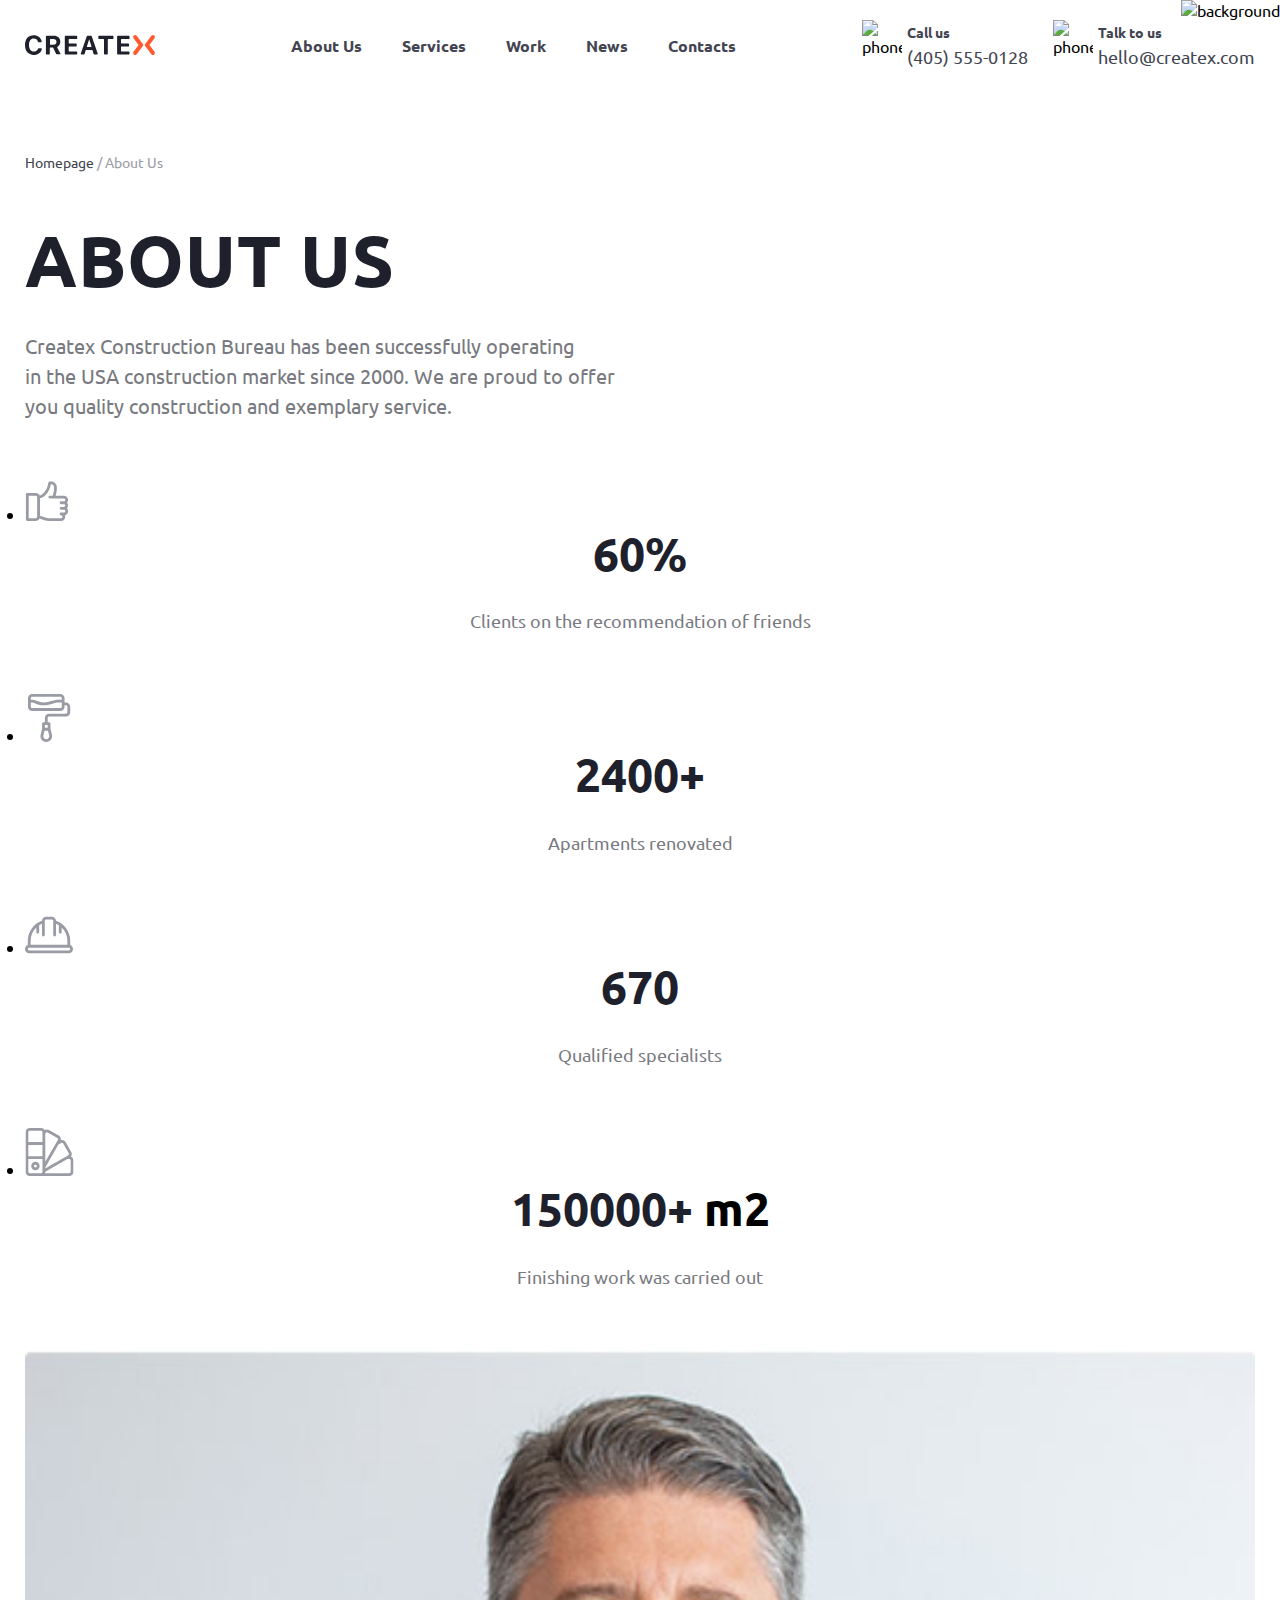
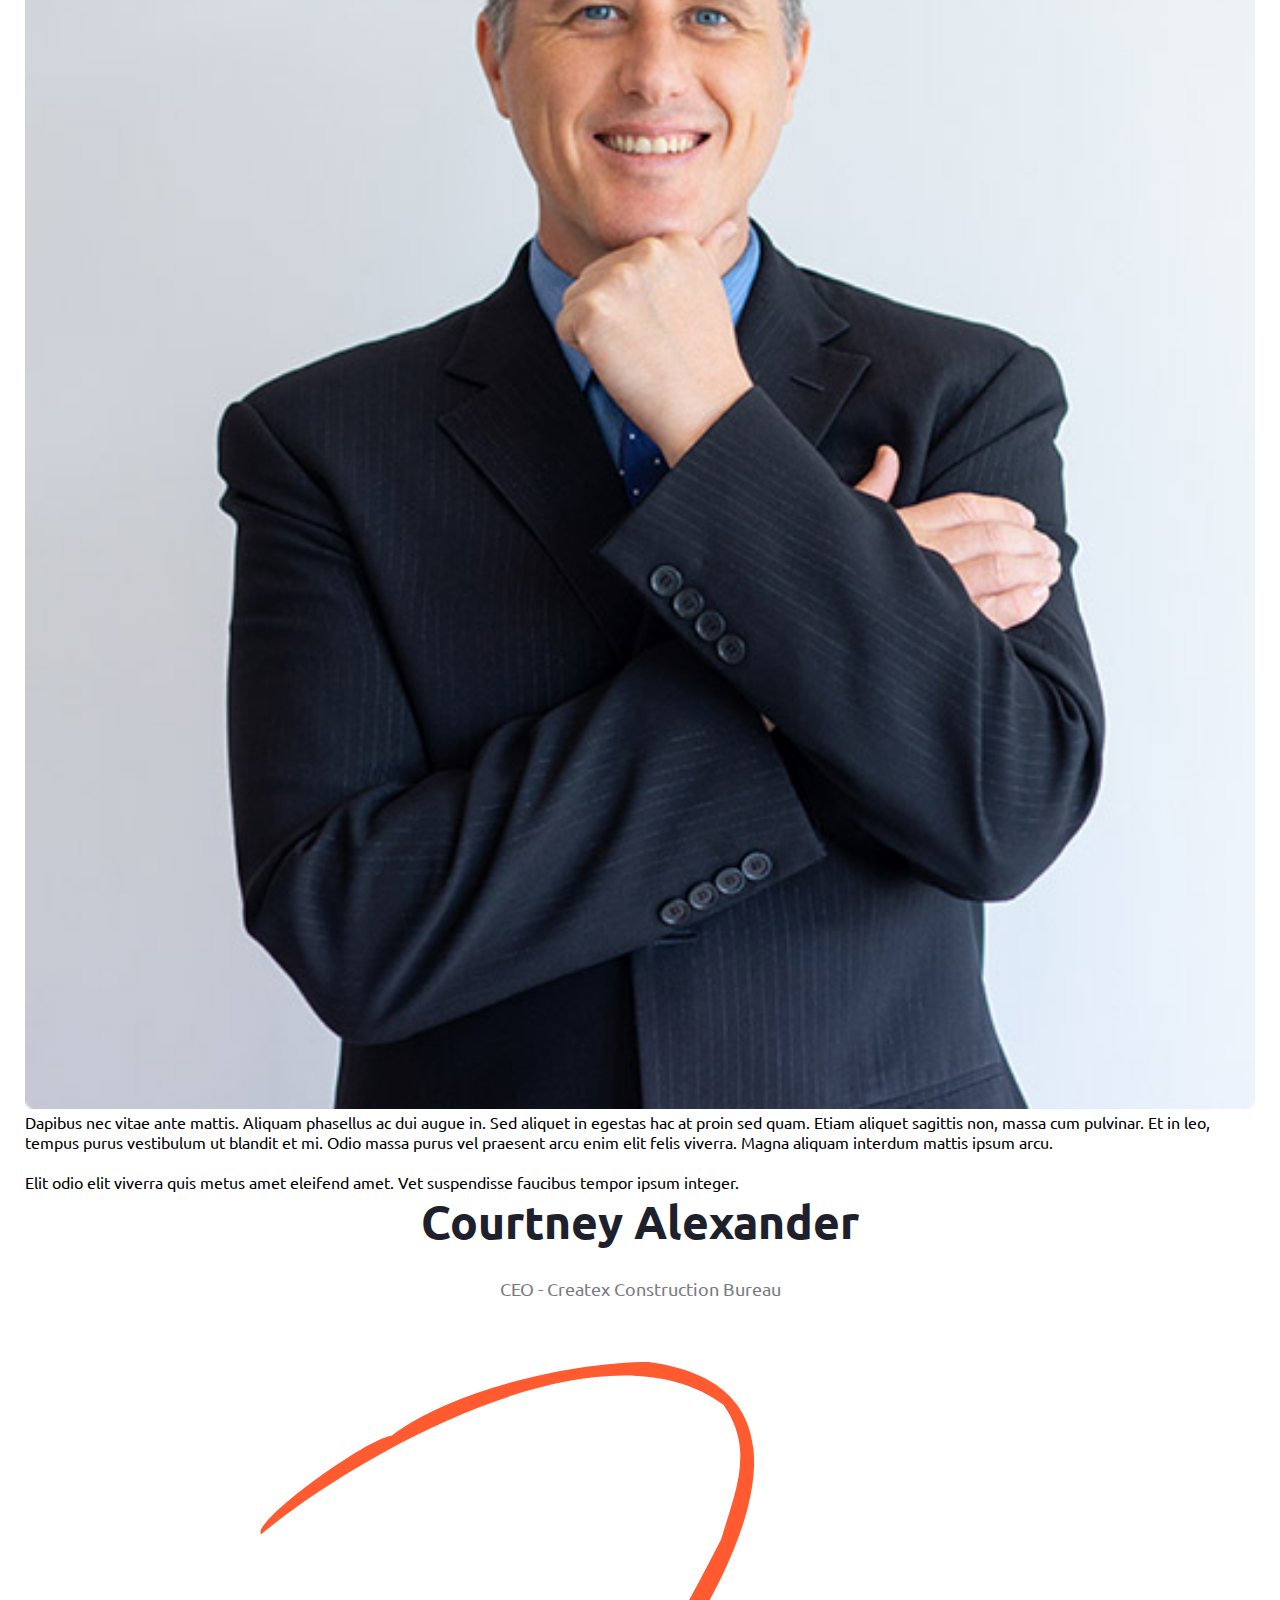
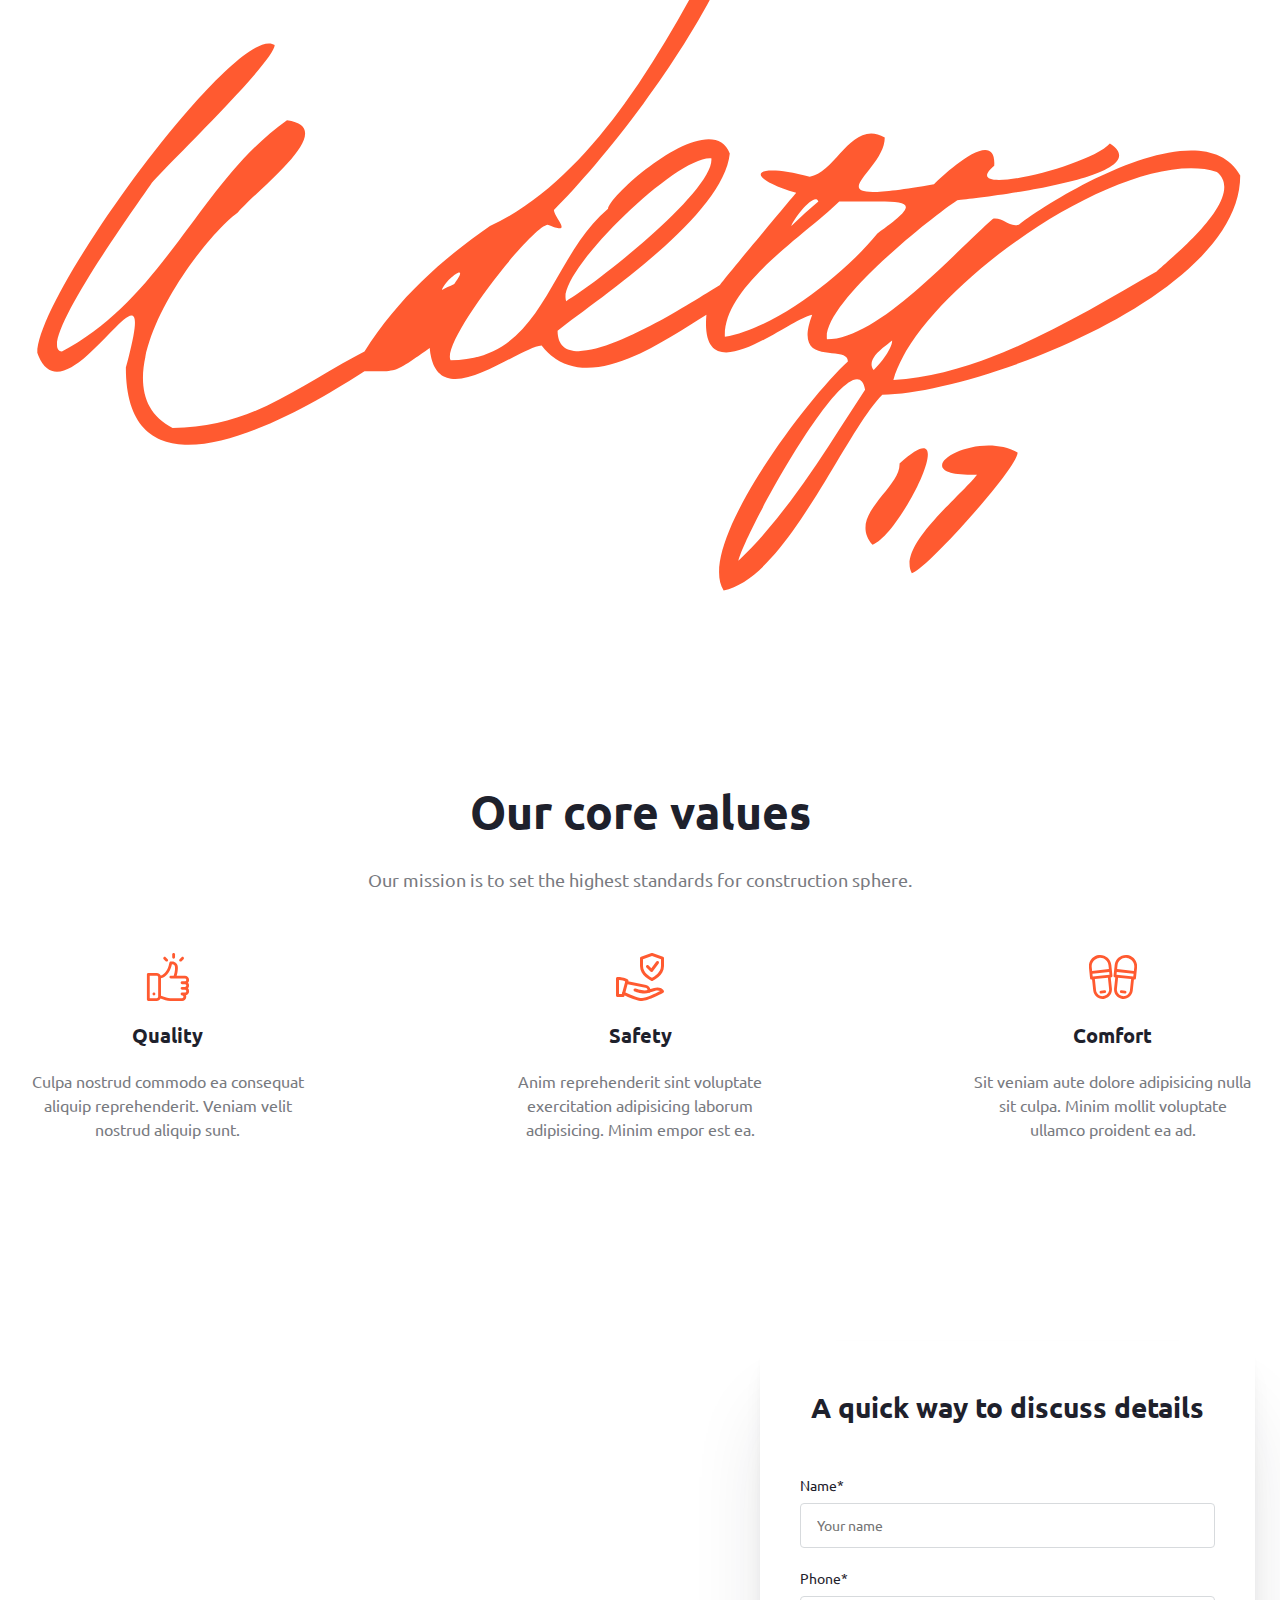
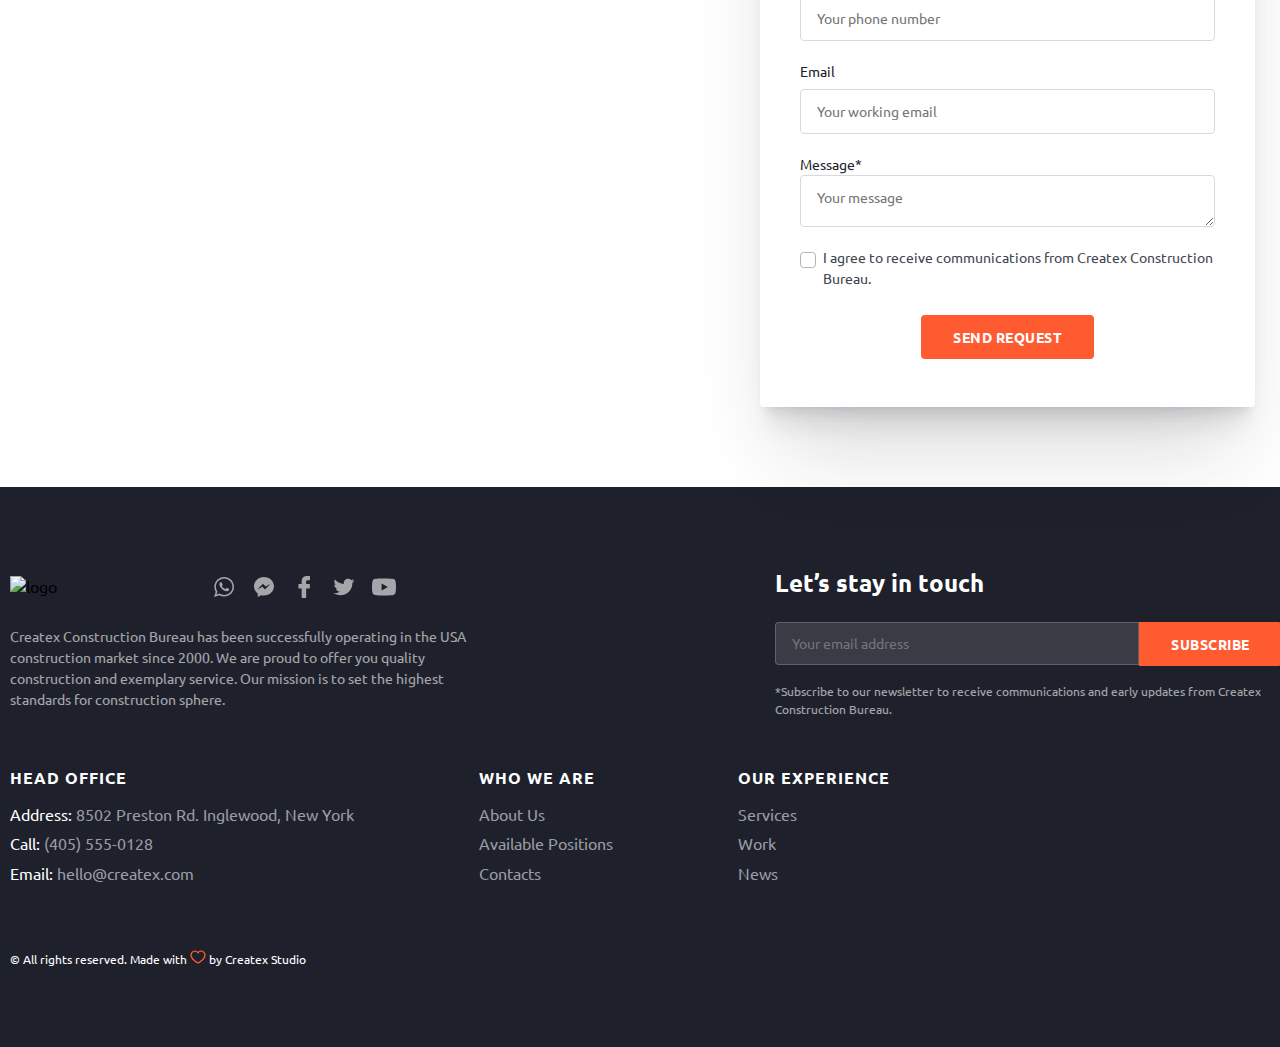
==== pages/about.html @ ed944375 "add quotation section html" ====
<!DOCTYPE html>
<html lang="en">
  <head>
    <meta charset="UTF-8" />
    <meta name="viewport" content="width=device-width, initial-scale=1.0" />
    <title>About us</title>
    <link rel="stylesheet" href="../styles/main.css" />
  </head>
  <body>
    <header class="header" id="header">
      <div class="header__container container">
        <a href="./index.html" class="logo"
          ><img src="../assets/icons/logo.svg" alt="logo"
        /></a>
        <nav class="header__nav">
          <ul class="nav__list">
            <li class="nav__item">
              <a class="nav__link" href="./about.html">About Us</a>
            </li>
            <li class="nav__item">
              <a class="nav__link" href="./services.html">Services</a>
            </li>
            <li class="nav__item">
              <a class="nav__link" href="./work.html">Work</a>
            </li>
            <li class="nav__item">
              <a class="nav__link" href="./news.html">News</a>
            </li>
            <li class="nav__item">
              <a class="nav__link" href="./contacts.html">Contacts</a>
            </li>
          </ul>
        </nav>
        <div class="header-contacts">
          <a href="tel:4055550128" class="header-contacts__link link-call">
            <img
              src="../assets/icons/communications/iPhone-colored.svg"
              alt="phone"
            />
            <span class="link-call__title">Call us</span>
            <span class="link-call__tel">(405) 555-0128</span>
          </a>
          <a
            href="mailto:hello@createx.com"
            class="header-contacts__link link-mail"
          >
            <img
              src="../assets/icons/communications/Chat-colored.svg"
              alt="phone"
            />
            <span class="link-mail__title">Talk to us</span>
            <span class="link-mail__adr">hello@createx.com</span>
          </a>
        </div>
      </div>
    </header>
    <main>
      <section class="page-title">
        <div class="page-title__container container">
          <div class="breadcrumb">
            <a href="./index.html">Homepage</a> / About Us
          </div>
          <h1 class="page-title__title title">ABOUT US</h1>
          <p class="page-title__subtitle subtitle">
            Createx Construction Bureau has been successfully operating in the
            USA construction market since 2000. We are proud to offer you
            quality construction and exemplary service.
          </p>
          <img
            src="../assets/background/about-page-title-bg.png"
            alt="background"
            class="page-title__background"
          />
        </div>
      </section>
      <section class="statistics">
        <div class="statistics-container container">
          <ul class="statistics__list">
            <li class="statistics__item">
              <svg
                xmlns="http://www.w3.org/2000/svg"
                width="44"
                height="40"
                viewBox="0 0 44 40"
                fill="none"
              >
                <path
                  d="M42.0166 21.7188C42.6859 20.9716 43.0938 19.9853 43.0938 18.9062C43.0938 16.5803 41.2009 14.6875 38.875 14.6875H30.6869C31.4978 12.2266 31.8438 8.96125 31.8438 7.56156V6.15625C31.8438 3.055 29.32 0.53125 26.2188 0.53125H24.8125C24.1675 0.53125 23.605 0.97 23.4484 1.59625L22.6825 4.66094C21.6091 8.95281 18.2013 13.6881 14.6744 14.5487C14.0566 12.985 12.5312 11.875 10.75 11.875H2.3125C1.53625 11.875 0.90625 12.505 0.90625 13.2812V38.5938C0.90625 39.37 1.53625 40 2.3125 40H10.75C12.4272 40 13.8784 39.0166 14.5581 37.5953L19.39 39.2059C20.9697 39.7328 22.6159 40 24.2819 40H36.0625C38.3884 40 40.2812 38.1072 40.2812 35.7812C40.2812 35.2328 40.1763 34.7078 39.985 34.2269C41.7738 33.7384 43.0938 32.0987 43.0938 30.1562C43.0938 29.0772 42.6859 28.0909 42.0166 27.3438C42.6859 26.5966 43.0938 25.6103 43.0938 24.5312C43.0938 23.4522 42.6859 22.4659 42.0166 21.7188ZM12.1562 35.7812C12.1562 36.5566 11.5253 37.1875 10.75 37.1875H3.71875V14.6875H10.75C11.5253 14.6875 12.1562 15.3184 12.1562 16.0938V35.7812ZM36.0625 23.125H38.875C39.6503 23.125 40.2812 23.7559 40.2812 24.5312C40.2812 25.3066 39.6503 25.9375 38.875 25.9375H36.0625C35.2863 25.9375 34.6562 26.5675 34.6562 27.3438C34.6562 28.12 35.2863 28.75 36.0625 28.75H38.875C39.6503 28.75 40.2812 29.3809 40.2812 30.1562C40.2812 30.9316 39.6503 31.5625 38.875 31.5625H36.0625C35.2863 31.5625 34.6562 32.1925 34.6562 32.9688C34.6562 33.745 35.2863 34.375 36.0625 34.375C36.8378 34.375 37.4688 35.0059 37.4688 35.7812C37.4688 36.5566 36.8378 37.1875 36.0625 37.1875H24.2819C22.9187 37.1875 21.5716 36.9691 20.2787 36.5378L14.9688 34.7678V17.3669C17.1747 16.9478 19.3337 15.5509 21.2828 13.2644C23.1859 11.0313 24.7291 8.07063 25.4106 5.34344L25.9103 3.34375H26.2188C27.7694 3.34375 29.0312 4.60563 29.0312 6.15625V7.56156C29.0312 9.44969 28.4406 13.0712 27.685 14.6875H24.8125C24.0362 14.6875 23.4062 15.3175 23.4062 16.0938C23.4062 16.87 24.0362 17.5 24.8125 17.5H38.875C39.6503 17.5 40.2812 18.1309 40.2812 18.9062C40.2812 19.6816 39.6503 20.3125 38.875 20.3125H36.0625C35.2863 20.3125 34.6562 20.9425 34.6562 21.7188C34.6562 22.495 35.2863 23.125 36.0625 23.125Z"
                  fill="#9A9CA5"
                />
              </svg>
              <h2 class="item__title title">60%</h2>
              <p class="item__subtitle subtitle">
                Clients on the recommendation of friends
              </p>
            </li>
            <li class="statistics__item">
              <svg
                xmlns="http://www.w3.org/2000/svg"
                width="48"
                height="48"
                viewBox="0 0 48 48"
                fill="none"
              >
                <path
                  d="M39.5625 4.21875C39.5625 1.89258 37.6699 0 35.3438 0H7.21875C4.89258 0 3 1.89258 3 4.21875V12.6562C3 14.9824 4.89258 16.875 7.21875 16.875H35.3438C37.6699 16.875 39.5625 14.9824 39.5625 12.6562V11.25H40.9688C41.744 11.25 42.375 11.881 42.375 12.6562V18.2812C42.375 19.0565 41.744 19.6875 40.9688 19.6875H24.0938C21.7676 19.6875 19.875 21.5801 19.875 23.9062V28.125H18.4688C17.692 28.125 17.0625 28.7545 17.0625 29.5312V35.0797L15.6562 40.7955C14.7418 44.4529 17.5052 48 21.2812 48C25.0591 48 27.8196 44.4492 26.9077 40.8007L25.5 35.0797V29.5312C25.5 28.7545 24.8705 28.125 24.0938 28.125H22.6875V23.9062C22.6875 23.131 23.3185 22.5 24.0938 22.5H40.9688C43.2949 22.5 45.1875 20.6074 45.1875 18.2812V12.6562C45.1875 10.3301 43.2949 8.4375 40.9688 8.4375H39.5625V4.21875ZM22.6875 30.9375V33.8438H19.875V30.9375H22.6875ZM21.2812 45.1875C19.344 45.1875 17.9117 43.3693 18.386 41.4727L19.571 36.6562H22.9915L24.1776 41.4778C24.6486 43.3612 23.2255 45.1875 21.2812 45.1875ZM7.21875 2.8125H35.3438C36.119 2.8125 36.75 3.44348 36.75 4.21875V5.625H32.5312C31.1646 5.625 29.417 6.13696 27.3933 6.72949C24.6599 7.53003 21.5621 8.4375 18.4688 8.4375C15.4534 8.4375 13.3275 7.55676 11.4518 6.78003C10.0177 6.18604 8.66345 5.625 7.21875 5.625H5.8125V4.21875C5.8125 3.44348 6.44348 2.8125 7.21875 2.8125ZM36.75 12.6562C36.75 13.4315 36.119 14.0625 35.3438 14.0625H7.21875C6.44348 14.0625 5.8125 13.4315 5.8125 12.6562V8.4375H7.21875C8.10388 8.4375 9.10657 8.85278 10.3755 9.3783C12.3885 10.2122 14.8938 11.25 18.4688 11.25C21.9657 11.25 25.4132 10.24 28.184 9.42883C29.9242 8.91907 31.5681 8.4375 32.5312 8.4375H36.75V12.6562Z"
                  fill="#9A9CA5"
                />
              </svg>
              <h2 class="item__title title">2400+</h2>
              <p class="item__subtitle subtitle">Apartments renovated</p>
            </li>
            <li class="statistics__item">
              <svg
                xmlns="http://www.w3.org/2000/svg"
                width="48"
                height="38"
                viewBox="0 0 48 38"
                fill="none"
              >
                <path
                  d="M45.1875 29.0856V24.625C45.1875 19.9949 43.6945 15.594 40.87 11.8982C38.3629 8.61756 34.8964 6.10159 31.026 4.73163C30.9183 2.50066 29.0697 0.71875 26.8125 0.71875H21.1875C18.9303 0.71875 17.0817 2.50066 16.974 4.73163C13.1036 6.10159 9.63713 8.61756 7.12997 11.8982C4.30547 15.594 2.8125 19.9949 2.8125 24.625V29.0856C1.17572 29.6661 0 31.2292 0 33.0625C0 35.3887 1.89253 37.2812 4.21875 37.2812H43.7812C46.1075 37.2812 48 35.3887 48 33.0625C48 31.2292 46.8243 29.6661 45.1875 29.0856ZM5.625 24.625C5.625 19.554 7.79119 14.8068 11.3438 11.4198V16.1875C11.3438 16.9641 11.9734 17.5938 12.75 17.5938C13.5266 17.5938 14.1562 16.9641 14.1562 16.1875V9.21409C15.0424 8.64841 15.9822 8.15491 16.9688 7.74419V19C16.9688 19.7766 17.5984 20.4062 18.375 20.4062C19.1516 20.4062 19.7812 19.7766 19.7812 19V5.77487C19.7813 5.77103 19.7812 5.76719 19.7812 5.76334V4.9375C19.7812 4.16209 20.4121 3.53125 21.1875 3.53125H26.8125C27.5879 3.53125 28.2188 4.16209 28.2188 4.9375V5.76297C28.2188 5.767 28.2187 5.77094 28.2188 5.77497V19C28.2188 19.7766 28.8484 20.4062 29.625 20.4062C30.4016 20.4062 31.0312 19.7766 31.0312 19V7.74419C32.0178 8.155 32.9576 8.6485 33.8438 9.21409V16.1875C33.8438 16.9641 34.4734 17.5938 35.25 17.5938C36.0266 17.5938 36.6562 16.9641 36.6562 16.1875V11.4198C40.2088 14.8068 42.375 19.554 42.375 24.625V28.8438H5.625V24.625ZM43.7812 34.4688H4.21875C3.44334 34.4688 2.8125 33.8379 2.8125 33.0625C2.8125 32.2871 3.44334 31.6562 4.21875 31.6562H43.7812C44.5567 31.6562 45.1875 32.2871 45.1875 33.0625C45.1875 33.8379 44.5567 34.4688 43.7812 34.4688Z"
                  fill="#9A9CA5"
                />
              </svg>
              <h2 class="item__title title">670</h2>
              <p class="item__subtitle subtitle">Qualified specialists</p>
            </li>
            <li class="statistics__item">
              <svg
                xmlns="http://www.w3.org/2000/svg"
                width="49"
                height="48"
                viewBox="0 0 49 48"
                fill="none"
              >
                <g clip-path="url(#clip0_1499_1692)">
                  <path
                    d="M10.4375 33.8438C8.11128 33.8438 6.21875 35.7363 6.21875 38.0625C6.21875 40.3887 8.11128 42.2812 10.4375 42.2812C12.7637 42.2812 14.6562 40.3887 14.6562 38.0625C14.6562 35.7363 12.7637 33.8438 10.4375 33.8438ZM10.4375 39.4688C9.66209 39.4688 9.03125 38.8379 9.03125 38.0625C9.03125 37.2871 9.66209 36.6562 10.4375 36.6562C11.2129 36.6562 11.8438 37.2871 11.8438 38.0625C11.8438 38.8379 11.2129 39.4688 10.4375 39.4688Z"
                    fill="#9A9CA5"
                  />
                  <path
                    d="M45.9619 28.569C46.9212 27.2708 47.098 25.4603 46.2256 23.9496L40.6035 14.118C39.631 12.4335 37.5801 11.6648 35.7507 12.1538C36.1402 10.4029 35.3759 8.52441 33.7423 7.58119L24 1.95656C22.6087 1.15313 20.9451 1.23544 19.6657 2.02678C18.9242 0.812437 17.5865 0 16.0625 0H4.71875C2.39253 0 0.5 1.89253 0.5 4.21875C0.5 5.19422 0.5 42.6583 0.5 43.7812C0.5 46.1075 2.39253 48 4.71875 48C5.81122 48 38.9345 48 44.2812 48C46.6075 48 48.5 46.1075 48.5 43.7812V32.4375C48.5 30.7085 47.454 29.2197 45.9619 28.569ZM17.4688 43.7812C17.4688 44.5567 16.8379 45.1875 16.0625 45.1875H4.71875C3.94334 45.1875 3.3125 44.5567 3.3125 43.7812C3.3125 43.1388 3.3125 31.6483 3.3125 31.0312H17.4688V43.7812ZM17.4688 28.2188H3.3125V16.875H17.4688V28.2188ZM17.4688 14.0625H3.3125V4.21875C3.3125 3.44334 3.94334 2.8125 4.71875 2.8125H16.0625C16.8379 2.8125 17.4688 3.44334 17.4688 4.21875V14.0625ZM20.2812 5.5845L20.6723 4.90716C21.0602 4.23544 21.9222 4.00444 22.5938 4.39228L32.336 10.0169C33.0077 10.4047 33.2386 11.2667 32.8498 11.9403L31.2249 14.7647C31.1842 14.8248 31.1476 14.8872 31.1169 14.9524L20.2812 33.787V5.5845ZM20.2812 39.427L33.4271 16.5767L36.1452 15.0074C36.8342 14.6096 37.7793 14.8512 38.165 15.5192L43.7871 25.3507C44.176 26.0242 43.9492 26.8877 43.2688 27.2805C42.2645 27.8618 21.2702 40.0161 20.2812 40.5886V39.427ZM45.6875 43.7812C45.6875 44.5567 45.0567 45.1875 44.2812 45.1875H20.0394C20.1893 44.7647 20.2734 44.3113 20.2798 43.8393L42.4034 31.0312H44.2812C45.0567 31.0312 45.6875 31.6621 45.6875 32.4375V43.7812Z"
                    fill="#9A9CA5"
                  />
                </g>
                <defs>
                  <clipPath id="clip0_1499_1692">
                    <rect
                      width="48"
                      height="48"
                      fill="white"
                      transform="translate(0.5)"
                    />
                  </clipPath>
                </defs>
              </svg>
              <h2 class="item__title title">150000+ <span>m2</span></h2>
              <p class="item__subtitle subtitle">
                Finishing work was carried out
              </p>
            </li>
          </ul>
        </div>
      </section>
      <section class="quotation">
        <div class="quotation-container container">
          <img src="../assets/team/seo.jpg" alt="SEO" />
          <article class="quotation__content">
            <p class="quotation__text">
              Dapibus nec vitae ante mattis. Aliquam phasellus ac dui augue in.
              Sed aliquet in egestas hac at proin sed quam. Etiam aliquet
              sagittis non, massa cum pulvinar. Et in leo, tempus purus
              vestibulum ut blandit et mi. Odio massa purus vel praesent arcu
              enim elit felis viverra. Magna aliquam interdum mattis ipsum arcu.<br><br>
              Elit odio elit viverra quis metus amet eleifend amet. Vet
              suspendisse faucibus tempor ipsum integer.
            </p>
            <div class="quotation__name-position">
                  <h4 class="name-position__name title">Courtney Alexander</h4>
                  <p class="name-position__position subtitle">CEO - Createx Construction Bureau </p>
            </div>
            <img src="../assets/team/signature.svg" alt="signature">
          </article>
        </div>
      </section>
      <section class="values">
        <div class="values-container container">
          <h2 class="values-container__title title">Our core values</h2>
          <p class="values-container__subtitle subtitle">
            Our mission is to set the highest standards for construction sphere.
          </p>
          <ul class="values-list">
            <li class="values-list__item">
              <img
                src="../assets/icons/additional icons/ic-like.svg"
                alt="Quality"
              />
              <h3 class="item__title title">Quality</h3>
              <p class="item__text subtitle">
                Culpa nostrud commodo ea consequat aliquip reprehenderit. Veniam
                velit nostrud aliquip sunt.
              </p>
            </li>
            <li class="values-list__item">
              <img
                src="../assets/icons/additional icons/ic-hand.svg"
                alt="Safety"
              />
              <h3 class="item__title title">Safety</h3>
              <p class="item__text subtitle">
                Anim reprehenderit sint voluptate exercitation adipisicing
                laborum adipisicing. Minim empor est ea.
              </p>
            </li>
            <li class="values-list__item">
              <img
                src="../assets/icons/additional icons/ic-slippers.svg"
                alt="Comfort"
              />
              <h3 class="item__title title">Comfort</h3>
              <p class="item__text subtitle">
                Sit veniam aute dolore adipisicing nulla sit culpa. Minim mollit
                voluptate ullamco proident ea ad.
              </p>
            </li>
          </ul>
        </div>
      </section>
      <section class="application">
        <div class="application-container container">
          <form action="" class="aplication__form">
            <h3 class="form__title title">A quick way to discuss details</h3>
            <ul class="form__inputs">
              <li class="form__input input-block">
                <label for="name">Name*</label>
                <input
                  type="text"
                  name="name"
                  id="application-name-input"
                  placeholder="Your name"
                />
              </li>
              <li class="form__input input-block">
                <label for="phone">Phone*</label>
                <input
                  type="text"
                  name="phone"
                  id="application-phone-input"
                  placeholder="Your phone number"
                />
              </li>
              <li class="form__input input-block">
                <label for="phone">Email</label>
                <input
                  type="text"
                  name="phone"
                  id="application-phone-input"
                  placeholder="Your working email"
                />
              </li>
              <li class="form__input input-block">
                <label for="message">Message*</label>
                <textarea
                  type="text"
                  name="message"
                  id="application-message-input"
                  placeholder="Your message"
                ></textarea>
              </li>
              <div class="form__checkbox">
                <input
                  type="checkbox"
                  name="form-checkbox"
                  id="form-checkbox"
                  class="custom-checkbox"
                />
                <label for="form-checkbox"
                  >I agree to receive communications from Createx Construction
                  Bureau.</label
                >
              </div>
            </ul>
            <button class="btn m-btn">send request</button>
          </form>
        </div>
      </section>
    </main>
    <footer class="footer">
      <div class="footer-container container">
        <div class="footer__top">
          <div class="footer__info">
            <img
              src="../assets/icons/logo-white.svg"
              alt="logo"
              class="info__logo"
            />
            <ul class="info__social">
              <li class="social__item">
                <a href="#">
                  <svg
                    xmlns="http://www.w3.org/2000/svg"
                    width="24"
                    height="24"
                    viewBox="0 0 24 24"
                    fill="none"
                  >
                    <g opacity="0.6">
                      <path
                        d="M22 11.7424C22 17.1231 17.6047 21.4849 12.1818 21.4849C10.4602 21.4849 8.84289 21.0449 7.43578 20.2727L2 22L3.77222 16.7729C2.87822 15.3049 2.36333 13.5831 2.36333 11.7424C2.36333 6.36178 6.75911 2 12.1818 2C17.6051 2 22 6.36178 22 11.7424ZM12.1818 3.55156C7.62978 3.55156 3.92711 7.226 3.92711 11.7424C3.92711 13.5347 4.51133 15.1944 5.49956 16.5447L4.46822 19.5867L7.64044 18.5784C8.94378 19.4342 10.5051 19.9333 12.182 19.9333C16.7333 19.9333 20.4367 16.2593 20.4367 11.7429C20.4367 7.22644 16.7336 3.55156 12.1818 3.55156ZM17.1398 13.9862C17.0791 13.8869 16.9189 13.8269 16.6784 13.7076C16.4376 13.5882 15.254 13.0102 15.034 12.9309C14.8133 12.8513 14.6524 12.8113 14.4922 13.0502C14.332 13.2893 13.8707 13.8269 13.73 13.9862C13.5896 14.146 13.4493 14.166 13.2084 14.0464C12.968 13.9271 12.1927 13.6747 11.2733 12.8613C10.558 12.2284 10.0749 11.4471 9.93444 11.2078C9.79422 10.9689 9.91978 10.8398 10.04 10.7209C10.1484 10.6138 10.2809 10.442 10.4011 10.3027C10.5218 10.1631 10.5618 10.0638 10.6416 9.90422C10.7222 9.74489 10.682 9.60556 10.6216 9.48578C10.5616 9.36644 10.0798 8.19133 9.87933 7.71311C9.67889 7.23533 9.47867 7.31489 9.338 7.31489C9.19778 7.31489 9.03711 7.29489 8.87667 7.29489C8.71622 7.29489 8.45533 7.35467 8.23467 7.59356C8.01422 7.83267 7.39267 8.41044 7.39267 9.58533C7.39267 10.7604 8.25467 11.8958 8.37533 12.0549C8.49556 12.214 10.0398 14.7038 12.4864 15.66C14.9333 16.6158 14.9333 16.2969 15.3747 16.2569C15.8156 16.2171 16.7982 15.6793 16.9996 15.122C17.1996 14.5638 17.1996 14.0858 17.1398 13.9862Z"
                        fill="white"
                      />
                    </g>
                  </svg>
                </a>
              </li>
              <li class="social__item">
                <a href="#">
                  <svg
                    xmlns="http://www.w3.org/2000/svg"
                    width="24"
                    height="24"
                    viewBox="0 0 24 24"
                    fill="none"
                  >
                    <g opacity="0.6">
                      <path
                        d="M12 2C6.4775 2 2 6.145 2 11.2588C2 14.1725 3.45375 16.7713 5.72625 18.4688V22L9.13125 20.1313C10.04 20.3825 11.0025 20.5187 12 20.5187C17.5225 20.5187 22 16.3738 22 11.26C22 6.14625 17.5225 2 12 2ZM12.9938 14.4688L10.4475 11.7525L5.47875 14.4688L10.945 8.66625L13.5538 11.3825L18.46 8.66625L12.9938 14.4688Z"
                        fill="white"
                      />
                    </g>
                  </svg>
                </a>
              </li>
              <li class="social__item">
                <a href="#">
                  <svg
                    xmlns="http://www.w3.org/2000/svg"
                    width="24"
                    height="24"
                    viewBox="0 0 24 24"
                    fill="none"
                  >
                    <g opacity="0.6">
                      <path
                        d="M17.5628 1.00458L14.7856 1C11.6654 1 9.64903 3.12509 9.64903 6.41423V8.91055H6.85662C6.61532 8.91055 6.41992 9.1115 6.41992 9.35937V12.9763C6.41992 13.2241 6.61554 13.4249 6.85662 13.4249H9.64903V22.5514C9.64903 22.7993 9.84443 23 10.0857 23H13.729C13.9703 23 14.1657 22.799 14.1657 22.5514V13.4249H17.4307C17.672 13.4249 17.8674 13.2241 17.8674 12.9763L17.8688 9.35937C17.8688 9.24036 17.8226 9.12638 17.7409 9.04215C17.6591 8.95793 17.5477 8.91055 17.4318 8.91055H14.1657V6.79439C14.1657 5.77727 14.4017 5.26094 15.6915 5.26094L17.5624 5.26025C17.8035 5.26025 17.9989 5.0593 17.9989 4.81166V1.45317C17.9989 1.20576 17.8037 1.00504 17.5628 1.00458Z"
                        fill="white"
                      />
                    </g>
                  </svg>
                </a>
              </li>
              <li class="social__item">
                <a href="#">
                  <svg
                    xmlns="http://www.w3.org/2000/svg"
                    width="24"
                    height="24"
                    viewBox="0 0 24 24"
                    fill="none"
                  >
                    <g opacity="0.6">
                      <path
                        d="M22.5 5.77233C21.7271 6.10027 20.8978 6.32267 20.0264 6.42196C20.9161 5.91181 21.5972 5.10263 21.92 4.1414C21.0854 4.61383 20.1642 4.95688 19.1826 5.14285C18.3966 4.33994 17.2785 3.83984 16.0384 3.83984C13.6593 3.83984 11.7303 5.68691 11.7303 7.9637C11.7303 8.2866 11.7683 8.60199 11.8418 8.90357C8.26201 8.73141 5.08768 7.08917 2.96314 4.59372C2.59176 5.20189 2.38049 5.91053 2.38049 6.66697C2.38049 8.09814 3.14161 9.36093 4.2964 10.0997C3.5904 10.0771 2.92639 9.89116 2.34508 9.58205V9.63357C2.34508 11.6314 3.83056 13.2988 5.80024 13.6783C5.43936 13.7713 5.05882 13.8228 4.66514 13.8228C4.38696 13.8228 4.11794 13.7964 3.85417 13.7461C4.40267 15.3859 5.99315 16.5783 7.87756 16.611C6.40388 17.7167 4.54573 18.3739 2.52749 18.3739C2.17976 18.3739 1.83724 18.3537 1.5 18.3173C3.40671 19.4896 5.67036 20.1732 8.10327 20.1732C16.028 20.1732 20.3597 13.8881 20.3597 8.43741L20.3453 7.90341C21.1917 7.32537 21.9239 6.59912 22.5 5.77233Z"
                        fill="white"
                      />
                    </g>
                  </svg>
                </a>
              </li>
              <li class="social__item">
                <a href="#">
                  <svg
                    xmlns="http://www.w3.org/2000/svg"
                    width="24"
                    height="24"
                    viewBox="0 0 24 24"
                    fill="none"
                  >
                    <g opacity="0.6">
                      <path
                        fill-rule="evenodd"
                        clip-rule="evenodd"
                        d="M21.3903 4.11358C22.4182 4.39044 23.2288 5.20086 23.5055 6.22899C24.0197 8.10691 23.9999 12.0213 23.9999 12.0213C23.9999 12.0213 23.9999 15.9158 23.5057 17.7939C23.2288 18.8218 22.4184 19.6324 21.3903 19.9091C19.5122 20.4035 12 20.4035 12 20.4035C12 20.4035 4.50731 20.4035 2.60961 19.8895C1.58148 19.6127 0.771054 18.802 0.4942 17.7741C0 15.9158 0 12.0015 0 12.0015C0 12.0015 0 8.10691 0.4942 6.22899C0.770871 5.20104 1.60125 4.37066 2.60943 4.09399C4.48753 3.59961 11.9998 3.59961 11.9998 3.59961C11.9998 3.59961 19.5122 3.59961 21.3903 4.11358ZM15.8549 12.0016L9.60788 15.5996V8.40355L15.8549 12.0016Z"
                        fill="white"
                      />
                    </g>
                  </svg>
                </a>
              </li>
            </ul>
            <p class="info__text">
              Createx Construction Bureau has been successfully operating in the
              USA construction market since 2000. We are proud to offer you
              quality construction and exemplary service. Our mission is to set
              the highest standards for construction sphere.
            </p>
          </div>
          <div class="footer__subscribe">
            <h2 class="subscribe__title title">Let’s stay in touch</h2>
            <div class="subscribe__input">
              <input type="email" placeholder="Your email address " />
              <button class="btn m-btn subscribe__btn">subscribe</button>
            </div>
            <p class="subscribr__text">
              *Subscribe to our newsletter to receive communications and early
              updates from Createx Construction Bureau.
            </p>
          </div>
        </div>
        <div class="footer__bottom">
          <div class="footer__contacts">
            <h3 class="contacts__title title">HEAD OFFICE</h3>
            <p class="contacts__text contacts__address">
              <span>Address: </span>8502 Preston Rd. Inglewood, New York
            </p>
            <p class="contacts__text contacts__call">
              <span>Call: </span>(405) 555-0128
            </p>
            <p class="contacts__text contacts__email">
              <span>Email: </span>hello@createx.com
            </p>
          </div>
          <div class="footer__about">
            <h3 class="about__title title">WHO WE ARE</h3>
            <a href="./about.html" class="about__link">About Us</a>
            <a href="./availablePositioins.html" class="about__link"
              >Available Positions</a
            >
            <a href="./contacts.html" class="about__link">Contacts</a>
          </div>
          <div class="footer__expirience">
            <h3 class="expirience__title title">OUR EXPERIENCE</h3>
            <a href="./services.html" class="expirience__link">Services</a>
            <a href="./portfolio.html" class="expirience__link">Work</a>
            <a href="./news.html" class="expirience__link">News</a>
          </div>
        </div>
        <p class="footer__copyright">
          © All rights reserved. Made with
          <svg
            xmlns="http://www.w3.org/2000/svg"
            width="16"
            height="14"
            viewBox="0 0 16 14"
            fill="none"
          >
            <path
              fill-rule="evenodd"
              clip-rule="evenodd"
              d="M7.99925 12.2715C4.93321 10.5252 3.22318 8.78955 2.39626 7.28361C1.54992 5.74228 1.62377 4.4441 2.0934 3.52273C3.05872 1.62892 5.80378 1.02333 7.4763 3.13865L7.99921 3.80001L8.52217 3.13868C10.195 1.02327 12.9402 1.62896 13.9055 3.52273C14.3751 4.44409 14.4489 5.74226 13.6025 7.28359C12.7756 8.78954 11.0654 10.5252 7.99925 12.2715ZM7.99928 1.73726C5.64647 -0.498482 2.17555 0.425546 0.905488 2.91723C0.20846 4.2847 0.198939 6.05212 1.22753 7.92536C2.247 9.78198 4.2796 11.7417 7.67675 13.6194L7.99924 13.7976L8.32173 13.6194C11.719 11.7417 13.7517 9.78199 14.7712 7.92538C15.7999 6.05214 15.7904 4.28472 15.0934 2.91723C13.8233 0.425498 10.3523 -0.498448 7.99928 1.73726Z"
              fill="#FF5A30"
            />
          </svg>
          by Createx Studio
        </p>
      </div>
    </footer>
    <div class="scroll-top" id="scroll-top">
      <p class="scroll-top__text">GO TO TOP</p>
      <a href="#header" class="btn sm-btn scroll-top__btn">
        <svg
          xmlns="http://www.w3.org/2000/svg"
          width="16"
          height="9"
          viewBox="0 0 16 9"
          fill="none"
        >
          <path
            fill-rule="evenodd"
            clip-rule="evenodd"
            d="M0.292893 8.70711C-0.0976311 8.31658 -0.0976311 7.68342 0.292893 7.29289L7.29289 0.292893C7.68342 -0.0976315 8.31658 -0.0976315 8.70711 0.292893L15.7071 7.29289C16.0976 7.68342 16.0976 8.31658 15.7071 8.70711C15.3166 9.09763 14.6834 9.09763 14.2929 8.70711L8 2.41421L1.70711 8.70711C1.31658 9.09763 0.683417 9.09763 0.292893 8.70711Z"
            fill="white"
          />
        </svg>
      </a>
    </div>
  </body>
  <script src="../scripts/index.js"></script>
</html>
---- styles/main.css ----
@charset "UTF-8";
@import url("https://fonts.googleapis.com/css2?family=Ubuntu:ital,wght@0,300;0,400;0,500;0,700;1,300;1,400;1,500;1,700&display=swap");
* {
  margin: 0;
  padding: 0;
  -webkit-box-sizing: border-box;
          box-sizing: border-box;
  border: none;
  color: #000;
  text-decoration: none;
  font-family: "Ubuntu", sans-serif;
}

body {
  position: relative;
}

img {
  width: 100%;
  height: 100%;
  -o-object-fit: contain;
     object-fit: contain;
}

a {
  text-decoration: none;
}

.btn {
  cursor: pointer;
  display: block;
  width: -webkit-fit-content;
  width: -moz-fit-content;
  width: fit-content;
  text-align: center;
  text-transform: uppercase;
  border-radius: 4px;
  background: #ff5a30;
  color: #fff;
  font-weight: bold;
  letter-spacing: 0.5px;
  -webkit-transition: .5s;
  transition: .5s;
}

.btn.l-btn {
  padding: 0 40px;
  font-size: 16px;
  line-height: 52px;
}

.btn.m-btn {
  padding: 0 32px;
  font-size: 14px;
  line-height: 44px;
}

.btn.sm-btn {
  padding: 0 24px;
  font-size: 12px;
  line-height: 36px;
}

.btn:hover, .btn:active {
  background: #FC3300;
}

.btn:disabled {
  opacity: .5;
}

.btn.outline {
  background: #fff;
  color: #ff5a30;
  border: 1px solid #ff5a30;
}

.btn.outline:hover, .btn.outline:active {
  background: #ff5a30;
  color: #fff;
}

.btn.white-outline {
  background: transparent;
  border: 1px solid #fff;
}

.btn.white-outline:hover {
  border-color: #ff5a30;
  background: #ff5a30;
}

.container {
  margin: 0 auto;
  padding: 0 15px;
  max-width: 1260px;
}

.hero__slider {
  position: relative;
  width: 400%;
  display: -webkit-box;
  display: -ms-flexbox;
  display: flex;
  -webkit-box-orient: horizontal;
  -webkit-box-direction: normal;
      -ms-flex-direction: row;
          flex-direction: row;
  -webkit-box-pack: center;
      -ms-flex-pack: center;
          justify-content: center;
  -webkit-box-align: center;
      -ms-flex-align: center;
          align-items: center;
  left: 0%;
  -webkit-transition: 0.5s;
  transition: 0.5s;
}

.hero__slider .slider__slide {
  padding-top: 220px;
  padding-bottom: 355px;
  width: 100%;
  height: 100%;
  background-image: url(../../assets/background/slide-bg.jpg);
}

.hero__slider .slider__slide .slider__title {
  color: #fff;
  max-width: 600px;
  font-size: 72px;
  font-weight: bold;
  line-height: 130%;
  letter-spacing: 1px;
  text-wrap: wrap;
  padding-bottom: 24px;
}

.hero__slider .slider__slide .slider__title span {
  color: #ff5a30;
}

.hero__slider .slider__slide .slider__text {
  color: #fff;
  max-width: 650px;
  height: 90px;
  text-align: start;
  font-size: 16px;
  font-weight: 400;
  line-height: 150%;
  letter-spacing: 0px;
  padding-bottom: 60px;
}

.hero__slider .slider__slide .hero-btns {
  display: -webkit-box;
  display: -ms-flexbox;
  display: flex;
  -webkit-box-orient: horizontal;
  -webkit-box-direction: normal;
      -ms-flex-direction: row;
          flex-direction: row;
  -webkit-box-pack: center;
      -ms-flex-pack: center;
          justify-content: center;
  -webkit-box-align: center;
      -ms-flex-align: center;
          align-items: center;
  -webkit-box-pack: start;
      -ms-flex-pack: start;
          justify-content: flex-start;
  gap: 24px;
}

.slider__btn {
  display: -webkit-box;
  display: -ms-flexbox;
  display: flex;
  -webkit-box-orient: vertical;
  -webkit-box-direction: normal;
      -ms-flex-direction: column;
          flex-direction: column;
  -webkit-box-pack: center;
      -ms-flex-pack: center;
          justify-content: center;
  -webkit-box-align: center;
      -ms-flex-align: center;
          align-items: center;
  width: 48px;
  height: 48px;
  border-radius: 100%;
  background: #fff;
  fill: #424551;
  -webkit-transition: 0.5s;
  transition: 0.5s;
}

.slider__btn svg path {
  -webkit-transition: 0.5s;
  transition: 0.5s;
}

.slider__btn:hover {
  background: #ff5a30;
}

.slider__btn:hover svg path {
  fill: #fff;
}

.slider__btn.disabled {
  opacity: 0.5;
  pointer-events: none;
}

.title {
  color: #1e212c;
  font-size: 46px;
  font-weight: bold;
  line-height: 130%;
  text-align: center;
  margin-bottom: 24px;
}

.subtitle {
  color: #787a80;
  font-size: 18px;
  font-weight: normal;
  line-height: 150%;
  text-align: center;
  margin-bottom: 60px;
}

.input-block {
  min-width: 260px;
  height: 73px;
  display: -webkit-box;
  display: -ms-flexbox;
  display: flex;
  -webkit-box-orient: vertical;
  -webkit-box-direction: normal;
      -ms-flex-direction: column;
          flex-direction: column;
  -webkit-box-pack: center;
      -ms-flex-pack: center;
          justify-content: center;
  -webkit-box-align: center;
      -ms-flex-align: center;
          align-items: center;
  -webkit-box-align: start;
      -ms-flex-align: start;
          align-items: start;
  -webkit-box-pack: justify;
      -ms-flex-pack: justify;
          justify-content: space-between;
}

.input-block label {
  color: #1e212c;
  font-size: 14px;
  font-weight: normal;
  line-height: 150%;
}

.input-block input, .input-block textarea {
  width: 100%;
  padding: 11px 16px;
  font-size: 14px;
  line-height: 150%;
  border: 1px solid #d7dadd;
  border-radius: 4px;
  outline: none;
}

.input-block input:focus, .input-block textarea:focus {
  border: 1px solid #ff5a30;
}

.services__item {
  display: block;
  border-radius: 4px;
  overflow: hidden;
}

.services__item a {
  position: relative;
  width: 285px;
  height: 285px;
  display: -webkit-box;
  display: -ms-flexbox;
  display: flex;
  -webkit-box-orient: vertical;
  -webkit-box-direction: normal;
      -ms-flex-direction: column;
          flex-direction: column;
  -webkit-box-pack: center;
      -ms-flex-pack: center;
          justify-content: center;
  -webkit-box-align: center;
      -ms-flex-align: center;
          align-items: center;
  gap: 24px;
  -webkit-box-shadow: 0px 4px 4px -4px rgba(30, 33, 44, 0.1), 0px 12px 10px -6px rgba(154, 156, 165, 0.1), 0px 30px 24px -10px rgba(154, 156, 165, 0.1), 0px 80px 80px -20px rgba(154, 156, 165, 0.1);
          box-shadow: 0px 4px 4px -4px rgba(30, 33, 44, 0.1), 0px 12px 10px -6px rgba(154, 156, 165, 0.1), 0px 30px 24px -10px rgba(154, 156, 165, 0.1), 0px 80px 80px -20px rgba(154, 156, 165, 0.1);
}

.services__item a .item-icon {
  width: 52px;
  height: 52px;
  z-index: 100;
  -webkit-transition: 0.5s;
  transition: 0.5s;
}

.services__item a .item-icon path {
  -webkit-transition: .5s;
  transition: .5s;
}

.services__item a .item-title {
  font-size: 20px;
  z-index: 100;
  -webkit-transition: 0.5s;
  transition: 0.5s;
}

.services__item a .item__background {
  position: absolute;
  top: 0;
  left: 0;
  width: 100%;
  height: 100%;
  opacity: 0;
  -webkit-transition: 0.5s;
  transition: 0.5s;
  z-index: 10;
}

.services__item a .item__background::before {
  content: "";
  position: absolute;
  width: 100%;
  height: 100%;
  background: #1e212c;
  opacity: 0.6;
}

.services__item a .item__background img {
  -o-object-fit: cover;
     object-fit: cover;
}

.services__item a:hover {
  -webkit-box-shadow: 0px 4px 4px -4px rgba(30, 33, 44, 0.1), 0px 12px 10px -6px rgba(30, 33, 44, 0.1), 0px 26px 24px -10px rgba(30, 33, 44, 0.1), 0px 60px 80px -20px rgba(30, 33, 44, 0.16);
          box-shadow: 0px 4px 4px -4px rgba(30, 33, 44, 0.1), 0px 12px 10px -6px rgba(30, 33, 44, 0.1), 0px 26px 24px -10px rgba(30, 33, 44, 0.1), 0px 60px 80px -20px rgba(30, 33, 44, 0.16);
}

.services__item a:hover .item-icon path {
  fill: #fff;
}

.services__item a:hover .item-title {
  color: #fff;
}

.services__item a:hover .item__background {
  opacity: 1;
}

.learn-more {
  margin-top: 80px;
  width: 100%;
  display: -webkit-box;
  display: -ms-flexbox;
  display: flex;
  -webkit-box-orient: horizontal;
  -webkit-box-direction: normal;
      -ms-flex-direction: row;
          flex-direction: row;
  -webkit-box-pack: center;
      -ms-flex-pack: center;
          justify-content: center;
  -webkit-box-align: center;
      -ms-flex-align: center;
          align-items: center;
}

.learn-more .learn-more__title {
  font-size: 28px;
  margin: 0;
  padding-right: 40px;
}

.slider__slide {
  position: relative;
  min-width: 390px;
  height: 440px;
  border-radius: 4px;
  overflow: hidden;
  background: #fff;
  -webkit-box-shadow: 0px 4px 4px -4px rgba(30, 33, 44, 0.03), 0px 12px 10px -6px rgba(154, 156, 165, 0.04), 0px 30px 24px -10px rgba(154, 156, 165, 0.05), 0px 80px 80px -20px rgba(154, 156, 165, 0.08);
          box-shadow: 0px 4px 4px -4px rgba(30, 33, 44, 0.03), 0px 12px 10px -6px rgba(154, 156, 165, 0.04), 0px 30px 24px -10px rgba(154, 156, 165, 0.05), 0px 80px 80px -20px rgba(154, 156, 165, 0.08);
  -webkit-transition: .5s;
  transition: .5s;
}

.slider__slide img {
  height: 345px;
}

.slider__slide .content {
  position: absolute;
  width: 100%;
  height: 163px;
  bottom: -68px;
  background: #fff;
  -webkit-transition: 0.5s;
  transition: 0.5s;
}

.slider__slide .content .slide-title {
  margin: 0;
  margin-top: 16px;
  font-size: 20px;
}

.slider__slide .content .slide-subtitle {
  margin: 0;
  margin-top: 4px;
  font-size: 14px;
}

.slider__slide .content .slide-btn {
  margin: auto;
  margin-top: 30px;
}

.slider__slide:hover {
  -webkit-box-shadow: 0px 4px 4px -4px rgba(30, 33, 44, 0.1), 0px 12px 10px -6px rgba(154, 156, 165, 0.1), 0px 30px 24px -10px rgba(154, 156, 165, 0.1), 0px 80px 80px -20px rgba(154, 156, 165, 0.16);
          box-shadow: 0px 4px 4px -4px rgba(30, 33, 44, 0.1), 0px 12px 10px -6px rgba(154, 156, 165, 0.1), 0px 30px 24px -10px rgba(154, 156, 165, 0.1), 0px 80px 80px -20px rgba(154, 156, 165, 0.16);
}

.slider__slide:hover .content {
  bottom: 0;
}

.testimonials-slides {
  display: -webkit-box;
  display: -ms-flexbox;
  display: flex;
  -webkit-box-orient: horizontal;
  -webkit-box-direction: normal;
      -ms-flex-direction: row;
          flex-direction: row;
  -webkit-box-pack: center;
      -ms-flex-pack: center;
          justify-content: center;
  -webkit-box-align: center;
      -ms-flex-align: center;
          align-items: center;
  -ms-flex-wrap: nowrap;
      flex-wrap: nowrap;
  -webkit-box-pack: start;
      -ms-flex-pack: start;
          justify-content: start;
}

.testimonials-slides .slider__slide {
  min-width: 100%;
}

.testimonials-slides .slider__slide img {
  width: 72px;
  height: 72px;
  margin-bottom: 24px;
}

.testimonials-slides .slider__slide .review__text {
  color: #424551;
  font-size: 16px;
  font-weight: normal;
  line-height: 160%;
  text-align: start;
  margin-bottom: 24px;
}

.testimonials-slides .slider__slide .author__name {
  color: #1e212c;
  font-size: 16px;
  font-weight: bold;
  line-height: 160%;
  margin-bottom: 4px;
}

.testimonials-slides .slider__slide .author__position {
  -webkit-columns: #787a80;
          columns: #787a80;
  font-size: 14px;
  font-weight: normal;
  line-height: 150%;
}

.scroll-top {
  display: -webkit-box;
  display: -ms-flexbox;
  display: flex;
  -webkit-box-orient: horizontal;
  -webkit-box-direction: normal;
      -ms-flex-direction: row;
          flex-direction: row;
  -webkit-box-pack: center;
      -ms-flex-pack: center;
          justify-content: center;
  -webkit-box-align: center;
      -ms-flex-align: center;
          align-items: center;
  -webkit-box-align: end;
      -ms-flex-align: end;
          align-items: end;
  gap: 18px;
  position: fixed;
  bottom: 80px;
  right: calc((100% - 1230px) / 2);
  opacity: 0;
  visibility: hidden;
  -webkit-transition: .5s;
  transition: .5s;
  z-index: 100;
}

.scroll-top .scroll-top__text {
  color: #000;
  font-size: 14px;
  font-weight: normal;
  line-height: 150%;
}

.scroll-top .scroll-top__btn {
  padding: 15px 12px;
  line-height: normal;
}

.scroll-top.active {
  opacity: 1;
  visibility: visible;
}

.page-title__container {
  margin-top: 80px;
  display: -webkit-box;
  display: -ms-flexbox;
  display: flex;
  -webkit-box-orient: vertical;
  -webkit-box-direction: normal;
      -ms-flex-direction: column;
          flex-direction: column;
  -webkit-box-pack: center;
      -ms-flex-pack: center;
          justify-content: center;
  -webkit-box-align: center;
      -ms-flex-align: center;
          align-items: center;
  -webkit-box-align: start;
      -ms-flex-align: start;
          align-items: start;
}

.page-title__container .breadcrumb {
  color: #9a9ca5;
  font-size: 14px;
  font-weight: normal;
  line-height: 150%;
}

.page-title__container .breadcrumb a {
  color: #424551;
  -webkit-transition: 0.5s;
  transition: 0.5s;
}

.page-title__container .breadcrumb a:hover {
  color: #ff5a30;
}

.page-title__container .page-title__title {
  margin-top: 40px;
  max-width: 600px;
  text-align: start;
  color: #1e212c;
  font-size: 72px;
  font-weight: bold;
  line-height: 130%;
  letter-spacing: 1px;
}

.page-title__container .page-title__subtitle {
  color: #787a80;
  font-size: 20px;
  max-width: 600px;
  text-align: start;
}

.page-title__container .page-title__background {
  position: absolute;
  right: 0;
  top: -20px;
  width: -webkit-fit-content;
  width: -moz-fit-content;
  width: fit-content;
  height: 600px;
  z-index: -1;
}

.header {
  width: 100%;
  height: 52px;
  margin: 20px 0;
}

.header .header__container {
  height: 100%;
  display: -webkit-box;
  display: -ms-flexbox;
  display: flex;
  -webkit-box-orient: horizontal;
  -webkit-box-direction: normal;
      -ms-flex-direction: row;
          flex-direction: row;
  -webkit-box-pack: center;
      -ms-flex-pack: center;
          justify-content: center;
  -webkit-box-align: center;
      -ms-flex-align: center;
          align-items: center;
  -webkit-box-pack: justify;
      -ms-flex-pack: justify;
          justify-content: space-between;
}

.header .header__container .nav__list {
  display: -webkit-box;
  display: -ms-flexbox;
  display: flex;
  -webkit-box-orient: horizontal;
  -webkit-box-direction: normal;
      -ms-flex-direction: row;
          flex-direction: row;
  -webkit-box-pack: center;
      -ms-flex-pack: center;
          justify-content: center;
  -webkit-box-align: center;
      -ms-flex-align: center;
          align-items: center;
  gap: 40px;
}

.header .header__container .nav__list .nav__item {
  display: block;
}

.header .header__container .nav__list .nav__link {
  font-weight: bold;
  font-size: 16px;
  line-height: 160%;
  -webkit-transition: 0.5s;
  transition: 0.5s;
  color: #424551;
}

.header .header__container .nav__list .nav__link:hover, .header .header__container .nav__list .nav__link.active {
  color: #ff5a30;
}

.header .header__container .header-contacts {
  display: -webkit-box;
  display: -ms-flexbox;
  display: flex;
  -webkit-box-orient: horizontal;
  -webkit-box-direction: normal;
      -ms-flex-direction: row;
          flex-direction: row;
  -webkit-box-pack: center;
      -ms-flex-pack: center;
          justify-content: center;
  -webkit-box-align: center;
      -ms-flex-align: center;
          align-items: center;
  gap: 35px;
  height: 100%;
}

.header .header__container .header-contacts .header-contacts__link {
  position: relative;
  width: -webkit-min-content;
  width: -moz-min-content;
  width: min-content;
  margin-left: 35px;
  height: 100%;
  display: -webkit-box;
  display: -ms-flexbox;
  display: flex;
  -webkit-box-orient: vertical;
  -webkit-box-direction: normal;
      -ms-flex-direction: column;
          flex-direction: column;
  -webkit-box-pack: center;
      -ms-flex-pack: center;
          justify-content: center;
  -webkit-box-align: center;
      -ms-flex-align: center;
          align-items: center;
  -ms-flex-wrap: wrap;
      flex-wrap: wrap;
  -webkit-box-align: start;
      -ms-flex-align: start;
          align-items: start;
}

.header .header__container .header-contacts .header-contacts__link img {
  position: absolute;
  left: -45px;
  width: 40px;
  height: 100%;
  fill: #ff5a30;
}

.header .header__container .header-contacts .header-contacts__link span {
  display: block;
  white-space: nowrap;
  -webkit-transition: 0.5s;
  transition: 0.5s;
  line-height: 150%;
  color: #424551;
}

.header .header__container .header-contacts .header-contacts__link .link-call__title,
.header .header__container .header-contacts .header-contacts__link .link-mail__title {
  font-size: 14px;
  font-weight: bold;
}

.header .header__container .header-contacts .header-contacts__link .link-call__tel,
.header .header__container .header-contacts .header-contacts__link .link-mail__adr {
  font-size: 18px;
  font-weight: 400;
}

.header .header__container .header-contacts .header-contacts__link:hover .link-call__tel,
.header .header__container .header-contacts .header-contacts__link:hover .link-mail__adr {
  color: #ff5a30;
}

.hero {
  position: relative;
  width: 100%;
  height: -webkit-min-content;
  height: -moz-min-content;
  height: min-content;
  overflow: hidden;
}

.hero .slider__btn {
  display: none;
  position: absolute;
  top: 50%;
}

.hero #slide-hero-to-left {
  left: 32px;
}

.hero #slide-hero-to-right {
  right: 32px;
}

.hero .hero__slider-count {
  z-index: 100;
  position: relative;
  bottom: 120px;
  display: -webkit-box;
  display: -ms-flexbox;
  display: flex;
  -webkit-box-orient: horizontal;
  -webkit-box-direction: normal;
      -ms-flex-direction: row;
          flex-direction: row;
  -webkit-box-pack: center;
      -ms-flex-pack: center;
          justify-content: center;
  -webkit-box-align: center;
      -ms-flex-align: center;
          align-items: center;
  -webkit-box-pack: start;
      -ms-flex-pack: start;
          justify-content: start;
}

.hero .hero__slider-count .slider-count-item {
  position: relative;
  width: 180px;
  margin-right: 4px;
  font-size: 28px;
  font-weight: bold;
  line-height: 150%;
  color: rgba(255, 255, 255, 0.3);
  border-bottom: 2px solid rgba(255, 255, 255, 0.3);
  -webkit-transition: 0.5s;
  transition: 0.5s;
}

.hero .hero__slider-count .slider-count-item::after {
  position: absolute;
  content: "";
  width: 0%;
  height: 2px;
  background: #fff;
  left: 0;
  bottom: -2px;
  -webkit-transition: 0.5s;
  transition: 0.5s;
}

.hero .hero__slider-count .slider-count-item.active {
  color: white;
}

.hero .hero__slider-count .slider-count-item.active::after {
  width: 100%;
}

@media (min-width: 1400px) {
  .hero .slider__btn {
    z-index: 10000;
    display: -webkit-box;
    display: -ms-flexbox;
    display: flex;
  }
}

.video__container {
  margin-top: 100px;
  display: -webkit-box;
  display: -ms-flexbox;
  display: flex;
  -webkit-box-orient: vertical;
  -webkit-box-direction: normal;
      -ms-flex-direction: column;
          flex-direction: column;
  -webkit-box-pack: center;
      -ms-flex-pack: center;
          justify-content: center;
  -webkit-box-align: center;
      -ms-flex-align: center;
          align-items: center;
}

.video__container .video-block {
  position: relative;
  width: 100%;
  max-height: 500px;
  overflow: hidden;
}

.video__container .video-block .video-block__play {
  position: absolute;
  width: 80px;
  height: 80px;
  padding: 24px;
  top: calc(50% - 40px);
  left: calc(50% - 40px);
  border-radius: 100%;
  z-index: 100;
  opacity: 1;
  -webkit-transition: .5s;
  transition: .5s;
}

.video__container .video-block video {
  width: 100%;
  height: 500px;
  -o-object-fit: cover;
     object-fit: cover;
}

.video__container .video-block::before {
  content: '';
  position: absolute;
  top: 0;
  left: 0;
  width: 100%;
  height: 100%;
  background: #000;
  z-index: 10;
  opacity: .5;
}

.video__container .video-block.is-playing .video-block__play {
  opacity: 0;
  visibility: hidden;
}

.video__container .video-block.is-playing::before {
  opacity: 0;
  visibility: hidden;
}

.values-container {
  display: -webkit-box;
  display: -ms-flexbox;
  display: flex;
  -webkit-box-orient: vertical;
  -webkit-box-direction: normal;
      -ms-flex-direction: column;
          flex-direction: column;
  -webkit-box-pack: center;
      -ms-flex-pack: center;
          justify-content: center;
  -webkit-box-align: center;
      -ms-flex-align: center;
          align-items: center;
  margin-top: 180px;
}

.values-container .values-list {
  width: 100%;
  display: -webkit-box;
  display: -ms-flexbox;
  display: flex;
  -webkit-box-orient: horizontal;
  -webkit-box-direction: normal;
      -ms-flex-direction: row;
          flex-direction: row;
  -webkit-box-pack: center;
      -ms-flex-pack: center;
          justify-content: center;
  -webkit-box-align: center;
      -ms-flex-align: center;
          align-items: center;
  -webkit-box-pack: justify;
      -ms-flex-pack: justify;
          justify-content: space-between;
}

.values-container .values-list .values-list__item {
  max-width: 285px;
  height: 188px;
  display: -webkit-box;
  display: -ms-flexbox;
  display: flex;
  -webkit-box-orient: vertical;
  -webkit-box-direction: normal;
      -ms-flex-direction: column;
          flex-direction: column;
  -webkit-box-pack: center;
      -ms-flex-pack: center;
          justify-content: center;
  -webkit-box-align: center;
      -ms-flex-align: center;
          align-items: center;
  -webkit-box-pack: justify;
      -ms-flex-pack: justify;
          justify-content: space-between;
}

.values-container .values-list .values-list__item img {
  width: 48px;
  height: 48px;
}

.values-container .values-list .values-list__item .item__title {
  font-size: 20px;
  margin: 0;
}

.values-container .values-list .values-list__item .item__text {
  font-size: 16px;
  margin: 0;
}

.request-form__container {
  margin-top: 120px;
  padding: 48px 75px;
  display: -webkit-box;
  display: -ms-flexbox;
  display: flex;
  -webkit-box-orient: vertical;
  -webkit-box-direction: normal;
      -ms-flex-direction: column;
          flex-direction: column;
  -webkit-box-pack: center;
      -ms-flex-pack: center;
          justify-content: center;
  -webkit-box-align: center;
      -ms-flex-align: center;
          align-items: center;
  -webkit-box-shadow: 0px 4px 4px -4px rgba(30, 33, 44, 0.1), 0px 12px 10px -6px rgba(154, 156, 165, 0.1), 0px 30px 24px -10px rgba(154, 156, 165, 0.1), 0px 80px 80px -20px rgba(154, 156, 165, 0.1);
          box-shadow: 0px 4px 4px -4px rgba(30, 33, 44, 0.1), 0px 12px 10px -6px rgba(154, 156, 165, 0.1), 0px 30px 24px -10px rgba(154, 156, 165, 0.1), 0px 80px 80px -20px rgba(154, 156, 165, 0.1);
}

.request-form__container .request-form__title {
  font-size: 28px;
  margin-bottom: 32px;
}

.request-form__container form {
  width: 100%;
  display: -webkit-box;
  display: -ms-flexbox;
  display: flex;
  -webkit-box-orient: horizontal;
  -webkit-box-direction: normal;
      -ms-flex-direction: row;
          flex-direction: row;
  -webkit-box-pack: center;
      -ms-flex-pack: center;
          justify-content: center;
  -webkit-box-align: center;
      -ms-flex-align: center;
          align-items: center;
  -webkit-box-pack: justify;
      -ms-flex-pack: justify;
          justify-content: space-between;
  -webkit-box-align: end;
      -ms-flex-align: end;
          align-items: end;
}

.request-form__container form .form__inputs {
  display: -webkit-box;
  display: -ms-flexbox;
  display: flex;
  -webkit-box-orient: horizontal;
  -webkit-box-direction: normal;
      -ms-flex-direction: row;
          flex-direction: row;
  -webkit-box-pack: center;
      -ms-flex-pack: center;
          justify-content: center;
  -webkit-box-align: center;
      -ms-flex-align: center;
          align-items: center;
  gap: 24px;
}

.request-form__container form .form__inputs .input-block:nth-child(3) {
  width: 414px;
}

.services {
  background: url(../../assets/background/services-section-bg.png);
  background-position: top -212px;
}

.services .services-container {
  margin-top: 120px;
}

.services .services-container .services__list {
  display: -webkit-box;
  display: -ms-flexbox;
  display: flex;
  -webkit-box-orient: horizontal;
  -webkit-box-direction: normal;
      -ms-flex-direction: row;
          flex-direction: row;
  -webkit-box-pack: center;
      -ms-flex-pack: center;
          justify-content: center;
  -webkit-box-align: center;
      -ms-flex-align: center;
          align-items: center;
  -webkit-box-pack: justify;
      -ms-flex-pack: justify;
          justify-content: space-between;
}

.portfolio-container {
  position: relative;
  margin-top: 200px;
  display: -webkit-box;
  display: -ms-flexbox;
  display: flex;
  -webkit-box-orient: horizontal;
  -webkit-box-direction: normal;
      -ms-flex-direction: row;
          flex-direction: row;
  -webkit-box-pack: center;
      -ms-flex-pack: center;
          justify-content: center;
  -webkit-box-align: center;
      -ms-flex-align: center;
          align-items: center;
  -webkit-box-pack: justify;
      -ms-flex-pack: justify;
          justify-content: space-between;
  -webkit-box-align: end;
      -ms-flex-align: end;
          align-items: end;
  -ms-flex-wrap: wrap;
      flex-wrap: wrap;
  overflow: hidden;
}

.portfolio-container .portfolio__title {
  max-width: 750px;
  text-align: start;
}

.portfolio-container .slider-btns {
  display: -webkit-box;
  display: -ms-flexbox;
  display: flex;
  -webkit-box-orient: horizontal;
  -webkit-box-direction: normal;
      -ms-flex-direction: row;
          flex-direction: row;
  -webkit-box-pack: center;
      -ms-flex-pack: center;
          justify-content: center;
  -webkit-box-align: center;
      -ms-flex-align: center;
          align-items: center;
}

.portfolio-container .portfolio__slider {
  overflow: hidden;
}

.portfolio-container .portfolio__slider .portfolio__slides {
  position: relative;
  left: 0%;
  margin-top: 48px;
  padding-bottom: 80px;
  display: -webkit-box;
  display: -ms-flexbox;
  display: flex;
  -webkit-box-orient: horizontal;
  -webkit-box-direction: normal;
      -ms-flex-direction: row;
          flex-direction: row;
  -webkit-box-pack: center;
      -ms-flex-pack: center;
          justify-content: center;
  -webkit-box-align: center;
      -ms-flex-align: center;
          align-items: center;
  -webkit-box-pack: start;
      -ms-flex-pack: start;
          justify-content: start;
  gap: 30px;
  width: 100%;
  -webkit-transition: .5s;
  transition: .5s;
}

.portfolio-container .portfolio__learn-more {
  margin: 0;
}

.clients-container {
  margin-top: 200px;
}

.clients-container .clients-title {
  margin-bottom: 60px;
}

.clients-container .clients-list {
  display: -webkit-box;
  display: -ms-flexbox;
  display: flex;
  -webkit-box-orient: horizontal;
  -webkit-box-direction: normal;
      -ms-flex-direction: row;
          flex-direction: row;
  -webkit-box-pack: center;
      -ms-flex-pack: center;
          justify-content: center;
  -webkit-box-align: center;
      -ms-flex-align: center;
          align-items: center;
  -webkit-box-pack: justify;
      -ms-flex-pack: justify;
          justify-content: space-between;
}

.clients-container .clients-list .client-item {
  display: block;
}

.testimonials-container {
  margin-top: 170px;
  display: -ms-grid;
  display: grid;
  -ms-grid-columns: 600px 495px;
      grid-template-columns: 600px 495px;
  -ms-grid-rows: 120px 250px 180px;
      grid-template-rows: 120px 250px 180px;
      grid-template-areas: "a b" "c b" ". b";
  -webkit-box-pack: justify;
      -ms-flex-pack: justify;
          justify-content: space-between;
}

.testimonials-container .testimonials-title {
  -ms-grid-row: 1;
  -ms-grid-row-span: 2;
  -ms-grid-column: 1;
  grid-area: a;
  min-width: 600px;
}

.testimonials-container .testimonials-img {
  -ms-grid-row: 1;
  -ms-grid-column: 2;
  grid-area: b;
  width: 495px;
}

.testimonials-container .testimonials-slider {
  -ms-grid-row: 2;
  -ms-grid-column: 2;
  grid-area: c;
  position: relative;
  overflow: hidden;
}

.testimonials-container .testimonials-slider .slider-btns {
  display: -webkit-box;
  display: -ms-flexbox;
  display: flex;
  -webkit-box-orient: horizontal;
  -webkit-box-direction: normal;
      -ms-flex-direction: row;
          flex-direction: row;
  -webkit-box-pack: center;
      -ms-flex-pack: center;
          justify-content: center;
  -webkit-box-align: center;
      -ms-flex-align: center;
          align-items: center;
  position: absolute;
  bottom: 0;
  right: 0;
}

.figures {
  position: relative;
}

.figures .figures-bg {
  position: absolute;
  top: 0;
  left: -500px;
  width: 1065.947px;
  height: 858.82px;
  -webkit-transform: rotate(126.97deg);
          transform: rotate(126.97deg);
  -ms-flex-negative: 0;
      flex-shrink: 0;
}

.figures-container {
  margin-top: 120px;
}

.figures-container .figures__list {
  margin-top: 60px;
  display: -webkit-box;
  display: -ms-flexbox;
  display: flex;
  -webkit-box-orient: horizontal;
  -webkit-box-direction: normal;
      -ms-flex-direction: row;
          flex-direction: row;
  -webkit-box-pack: center;
      -ms-flex-pack: center;
          justify-content: center;
  -webkit-box-align: center;
      -ms-flex-align: center;
          align-items: center;
  gap: 48px;
}

.figures-container .figures__list .figures__item {
  display: -webkit-box;
  display: -ms-flexbox;
  display: flex;
  -webkit-box-orient: vertical;
  -webkit-box-direction: normal;
      -ms-flex-direction: column;
          flex-direction: column;
  -webkit-box-pack: center;
      -ms-flex-pack: center;
          justify-content: center;
  -webkit-box-align: center;
      -ms-flex-align: center;
          align-items: center;
  gap: 20px;
}

.figures-container .figures__list .figures__item .circle {
  display: -webkit-box;
  display: -ms-flexbox;
  display: flex;
  -webkit-box-orient: horizontal;
  -webkit-box-direction: normal;
      -ms-flex-direction: row;
          flex-direction: row;
  -webkit-box-pack: center;
      -ms-flex-pack: center;
          justify-content: center;
  -webkit-box-align: center;
      -ms-flex-align: center;
          align-items: center;
  position: relative;
  width: 148px;
  height: 148px;
}

.figures-container .figures__list .figures__item .circle svg {
  position: absolute;
}

.figures-container .figures__list .figures__item .circle .circle__number {
  font-size: 32px;
  font-weight: bold;
  line-height: 150%;
}

.figures-container .figures__list .figures__item .item__text {
  font-size: 14px;
  font-weight: normal;
  line-height: 150%;
}

.news-container {
  margin-top: 180px;
}

.news-container .news__title {
  margin-bottom: 60px;
}

.news-container .news__list {
  display: -ms-grid;
  display: grid;
  -ms-grid-columns: 705px 495px;
      grid-template-columns: 705px 495px;
  -ms-grid-rows: 255px 255px;
      grid-template-rows: 255px 255px;
      grid-template-areas: "a b" "a c";
  gap: 30px;
}

.news-container .news__list .news__item {
  display: block;
}

.news-container .news__list .post {
  display: -webkit-box;
  display: -ms-flexbox;
  display: flex;
  -webkit-box-orient: vertical;
  -webkit-box-direction: normal;
      -ms-flex-direction: column;
          flex-direction: column;
  -webkit-box-pack: center;
      -ms-flex-pack: center;
          justify-content: center;
  -webkit-box-align: center;
      -ms-flex-align: center;
          align-items: center;
  -webkit-box-align: start;
      -ms-flex-align: start;
          align-items: start;
  padding: 0 24px;
  padding-bottom: 24px;
}

.news-container .news__list .post .post__preview {
  width: calc(100% + 48px);
  margin: 0 -24px;
}

.news-container .news__list .post .post__title {
  font-size: 20px;
  font-weight: bold;
  line-height: 150%;
  margin: 0;
  margin-top: 24px;
  -webkit-transition: .5s;
  transition: .5s;
}

.news-container .news__list .post .post__meta {
  margin-top: 12px;
}

.news-container .news__list .post .post__meta, .news-container .news__list .post .post__meta span {
  color: #787a80;
  font-size: 14px;
  font-weight: normal;
  line-height: 150%;
}

.news-container .news__list .post .post__meta svg {
  position: relative;
  bottom: -3px;
}

.news-container .news__list .post .post__text {
  color: #424551;
  font-size: 16px;
  font-weight: normal;
  line-height: 160%;
  margin-top: 16px;
}

.news-container .news__list .post:hover .post__title {
  color: #ff5a30;
}

.news-container .news__list .news__item:nth-child(1) {
  -ms-grid-row: 1;
  -ms-grid-row-span: 2;
  -ms-grid-column: 1;
  grid-area: a;
}

.news-container .news__list .news__item:nth-child(2) {
  -ms-grid-row: 1;
  -ms-grid-column: 2;
  grid-area: b;
}

.news-container .news__list .news__item:nth-child(3) {
  -ms-grid-row: 2;
  -ms-grid-column: 2;
  grid-area: c;
}

.application {
  margin-top: 120px;
  background-image: url(../../assets/background/application-bg.jpg);
}

.application .application-container {
  display: -webkit-box;
  display: -ms-flexbox;
  display: flex;
  -webkit-box-pack: end;
      -ms-flex-pack: end;
          justify-content: end;
}

.application .application-container .aplication__form {
  display: -webkit-box;
  display: -ms-flexbox;
  display: flex;
  -webkit-box-orient: vertical;
  -webkit-box-direction: normal;
      -ms-flex-direction: column;
          flex-direction: column;
  -webkit-box-pack: center;
      -ms-flex-pack: center;
          justify-content: center;
  -webkit-box-align: center;
      -ms-flex-align: center;
          align-items: center;
  -webkit-box-pack: justify;
      -ms-flex-pack: justify;
          justify-content: space-between;
  width: 495px;
  height: 666px;
  border-radius: 4px;
  padding: 48px 40px;
  margin: 80px 0;
  background: #fff;
  -webkit-box-shadow: 0px 4px 4px -4px rgba(30, 33, 44, 0.05), 0px 12px 10px -6px rgba(30, 33, 44, 0.08), 0px 26px 24px -10px rgba(30, 33, 44, 0.1), 0px 60px 80px -20px rgba(30, 33, 44, 0.16);
          box-shadow: 0px 4px 4px -4px rgba(30, 33, 44, 0.05), 0px 12px 10px -6px rgba(30, 33, 44, 0.08), 0px 26px 24px -10px rgba(30, 33, 44, 0.1), 0px 60px 80px -20px rgba(30, 33, 44, 0.16);
}

.application .application-container .aplication__form .form__title {
  font-size: 28px;
}

.application .application-container .aplication__form .form__inputs {
  display: -webkit-box;
  display: -ms-flexbox;
  display: flex;
  -webkit-box-orient: vertical;
  -webkit-box-direction: normal;
      -ms-flex-direction: column;
          flex-direction: column;
  -webkit-box-pack: center;
      -ms-flex-pack: center;
          justify-content: center;
  -webkit-box-align: center;
      -ms-flex-align: center;
          align-items: center;
  gap: 20px;
}

.application .application-container .aplication__form .form__inputs .form__input {
  width: 100%;
}

.application .application-container .aplication__form .form__inputs textarea {
  height: 66px;
}

.application .application-container .aplication__form .form__inputs .form__checkbox {
  display: -webkit-box;
  display: -ms-flexbox;
  display: flex;
  -webkit-box-orient: horizontal;
  -webkit-box-direction: normal;
      -ms-flex-direction: row;
          flex-direction: row;
  -webkit-box-pack: center;
      -ms-flex-pack: center;
          justify-content: center;
  -webkit-box-align: center;
      -ms-flex-align: center;
          align-items: center;
  gap: 12px;
  -webkit-box-align: start;
      -ms-flex-align: start;
          align-items: start;
  /* стили при наведении курсора на checkbox */
}

.application .application-container .aplication__form .form__inputs .form__checkbox .custom-checkbox {
  position: absolute;
  z-index: -1;
  opacity: 0;
}

.application .application-container .aplication__form .form__inputs .form__checkbox .custom-checkbox + label {
  display: -webkit-inline-box;
  display: -ms-inline-flexbox;
  display: inline-flex;
  -webkit-box-align: start;
      -ms-flex-align: start;
          align-items: start;
  -webkit-user-select: none;
     -moz-user-select: none;
      -ms-user-select: none;
          user-select: none;
}

.application .application-container .aplication__form .form__inputs .form__checkbox .custom-checkbox + label::before {
  content: "";
  margin-top: 5px;
  display: inline-block;
  width: 1em;
  height: 1em;
  -ms-flex-negative: 0;
      flex-shrink: 0;
  -webkit-box-flex: 0;
      -ms-flex-positive: 0;
          flex-grow: 0;
  border: 1px solid #adb5bd;
  border-radius: 0.25em;
  margin-right: 0.5em;
  background-repeat: no-repeat;
  background-position: center center;
  background-size: 50% 50%;
}

.application .application-container .aplication__form .form__inputs .form__checkbox .custom-checkbox:checked + label::before {
  border-color: #ff5a30;
  background-color: #ff5a30;
  background-image: url("data:image/svg+xml,%3csvg xmlns='http://www.w3.org/2000/svg' viewBox='0 0 8 8'%3e%3cpath fill='%23fff' d='M6.564.75l-3.59 3.612-1.538-1.55L0 4.26 2.974 7.25 8 2.193z'/%3e%3c/svg%3e");
}

.application .application-container .aplication__form .form__inputs .form__checkbox .custom-checkbox:not(:disabled):not(:checked) + label:hover::before {
  border-color: #ff5a30;
}

.application .application-container .aplication__form .form__inputs .form__checkbox label {
  color: #424551;
  font-size: 14px;
  font-weight: normal;
  line-height: 150%;
}

footer {
  background: #1e212c;
}

.footer-container {
  padding: 80px 0;
  display: -webkit-box;
  display: -ms-flexbox;
  display: flex;
  -webkit-box-orient: vertical;
  -webkit-box-direction: normal;
      -ms-flex-direction: column;
          flex-direction: column;
  -webkit-box-pack: center;
      -ms-flex-pack: center;
          justify-content: center;
  -webkit-box-align: center;
      -ms-flex-align: center;
          align-items: center;
  -webkit-box-pack: justify;
      -ms-flex-pack: justify;
          justify-content: space-between;
}

.footer__top {
  width: 100%;
  display: -webkit-box;
  display: -ms-flexbox;
  display: flex;
  -webkit-box-orient: horizontal;
  -webkit-box-direction: normal;
      -ms-flex-direction: row;
          flex-direction: row;
  -webkit-box-pack: center;
      -ms-flex-pack: center;
          justify-content: center;
  -webkit-box-align: center;
      -ms-flex-align: center;
          align-items: center;
  -webkit-box-pack: justify;
      -ms-flex-pack: justify;
          justify-content: space-between;
}

.footer__top .footer__info {
  display: -webkit-box;
  display: -ms-flexbox;
  display: flex;
  -webkit-box-orient: horizontal;
  -webkit-box-direction: normal;
      -ms-flex-direction: row;
          flex-direction: row;
  -webkit-box-pack: center;
      -ms-flex-pack: center;
          justify-content: center;
  -webkit-box-align: center;
      -ms-flex-align: center;
          align-items: center;
  -webkit-box-pack: start;
      -ms-flex-pack: start;
          justify-content: start;
  -ms-flex-wrap: wrap;
      flex-wrap: wrap;
  max-width: 493px;
}

.footer__top .footer__info .info__logo {
  width: 142px;
  height: 24px;
  margin-right: 60px;
}

.footer__top .footer__info .info__social {
  width: -webkit-fit-content;
  width: -moz-fit-content;
  width: fit-content;
  margin: 0;
  display: -webkit-box;
  display: -ms-flexbox;
  display: flex;
  -webkit-box-orient: horizontal;
  -webkit-box-direction: normal;
      -ms-flex-direction: row;
          flex-direction: row;
  -webkit-box-pack: center;
      -ms-flex-pack: center;
          justify-content: center;
  -webkit-box-align: center;
      -ms-flex-align: center;
          align-items: center;
  gap: 16px;
}

.footer__top .footer__info .info__social .social__item {
  display: block;
}

.footer__top .footer__info .info__social .social__item g {
  -webkit-transition: 0.5s;
  transition: 0.5s;
}

.footer__top .footer__info .info__social .social__item:hover g {
  opacity: 1;
}

.footer__top .footer__info .info__text {
  opacity: 0.6;
  color: #fff;
  font-size: 14px;
  font-weight: normal;
  line-height: 150%;
  margin-top: 24px;
}

.footer__top .footer__subscribe {
  display: -webkit-box;
  display: -ms-flexbox;
  display: flex;
  -webkit-box-orient: vertical;
  -webkit-box-direction: normal;
      -ms-flex-direction: column;
          flex-direction: column;
  -webkit-box-pack: center;
      -ms-flex-pack: center;
          justify-content: center;
  -webkit-box-align: center;
      -ms-flex-align: center;
          align-items: center;
  -webkit-box-align: start;
      -ms-flex-align: start;
          align-items: start;
  max-width: 495px;
}

.footer__top .footer__subscribe .subscribe__title {
  color: #fff;
  font-size: 24px;
}

.footer__top .footer__subscribe .subscribe__input {
  display: -webkit-box;
  display: -ms-flexbox;
  display: flex;
  -webkit-box-orient: horizontal;
  -webkit-box-direction: normal;
      -ms-flex-direction: row;
          flex-direction: row;
  -webkit-box-pack: center;
      -ms-flex-pack: center;
          justify-content: center;
  -webkit-box-align: center;
      -ms-flex-align: center;
          align-items: center;
}

.footer__top .footer__subscribe .subscribe__input input {
  width: 364px;
  color: #9a9ca5;
  font-size: 14px;
  font-weight: normal;
  line-height: 150%;
  padding: 10px 16px;
  background: rgba(255, 255, 255, 0.12);
  outline: none;
  border: 1px solid rgba(255, 255, 255, 0.2);
  border-top-left-radius: 4px;
  border-bottom-left-radius: 4px;
  -webkit-transition: 0.5s;
  transition: 0.5s;
}

.footer__top .footer__subscribe .subscribe__input input:focus {
  border: 1px solid #ff5a30;
}

.footer__top .footer__subscribe .subscribe__input .subscribe__btn {
  border-top-left-radius: 0px;
  border-bottom-left-radius: 0px;
}

.footer__top .footer__subscribe .subscribr__text {
  margin-top: 16px;
  opacity: 0.6;
  color: #fff;
  font-size: 12px;
  font-weight: normal;
  line-height: 150%;
}

.footer__bottom {
  margin-top: 50px;
  width: 100%;
  display: -webkit-box;
  display: -ms-flexbox;
  display: flex;
  -webkit-box-orient: horizontal;
  -webkit-box-direction: normal;
      -ms-flex-direction: row;
          flex-direction: row;
  -webkit-box-pack: center;
      -ms-flex-pack: center;
          justify-content: center;
  -webkit-box-align: center;
      -ms-flex-align: center;
          align-items: center;
  -webkit-box-pack: start;
      -ms-flex-pack: start;
          justify-content: start;
  gap: 125px;
}

.footer__bottom h3 {
  color: #fff;
  font-size: 16px;
  letter-spacing: 1px;
  text-align: start;
  margin-bottom: 13px;
}

.footer__bottom p,
.footer__bottom a {
  color: #9a9ca5;
  font-size: 16px;
  font-weight: normal;
  line-height: 160%;
  -webkit-transition: 0.5s;
  transition: 0.5s;
  margin-bottom: 4px;
}

.footer__bottom a:hover {
  color: #fff;
}

.footer__bottom .footer__contacts span {
  color: #fff;
}

.footer__bottom .footer__about,
.footer__bottom .footer__expirience {
  display: -webkit-box;
  display: -ms-flexbox;
  display: flex;
  -webkit-box-orient: vertical;
  -webkit-box-direction: normal;
      -ms-flex-direction: column;
          flex-direction: column;
  -webkit-box-pack: center;
      -ms-flex-pack: center;
          justify-content: center;
  -webkit-box-align: center;
      -ms-flex-align: center;
          align-items: center;
  -webkit-box-align: start;
      -ms-flex-align: start;
          align-items: start;
}

.footer__copyright {
  margin-top: 60px;
  color: #fff;
  -ms-flex-item-align: start;
      align-self: flex-start;
  font-size: 12px;
}

.services-page-container {
  margin-top: 300px;
  margin-bottom: 60px;
}

.services-page-container .services-page__list {
  display: -webkit-box;
  display: -ms-flexbox;
  display: flex;
  -webkit-box-orient: vertical;
  -webkit-box-direction: normal;
      -ms-flex-direction: column;
          flex-direction: column;
  -webkit-box-pack: center;
      -ms-flex-pack: center;
          justify-content: center;
  -webkit-box-align: center;
      -ms-flex-align: center;
          align-items: center;
  gap: 120px;
}

.services-page-container .services-page__list .services-page__item {
  display: -webkit-box;
  display: -ms-flexbox;
  display: flex;
  -webkit-box-orient: horizontal;
  -webkit-box-direction: normal;
      -ms-flex-direction: row;
          flex-direction: row;
  -webkit-box-pack: center;
      -ms-flex-pack: center;
          justify-content: center;
  -webkit-box-align: center;
      -ms-flex-align: center;
          align-items: center;
  width: 100%;
  gap: 80px;
}

.services-page-container .services-page__list .services-page__item .item__preview {
  width: 575px;
  height: 420px;
}

.services-page-container .services-page__list .services-page__item .item__content .item__title {
  margin-bottom: 24px;
  font-size: 32px;
  font-weight: bold;
  text-align: start;
}

.services-page-container .services-page__list .services-page__item .item__content .item__text {
  margin-bottom: 48px;
  color: #787a80;
  font-size: 16px;
  font-weight: normal;
  line-height: 160%;
}

.services-page-container .services-page__list .services-page__item:nth-child(2n) {
  -webkit-box-orient: horizontal;
  -webkit-box-direction: reverse;
      -ms-flex-direction: row-reverse;
          flex-direction: row-reverse;
}

.steps-container {
  display: -webkit-box;
  display: -ms-flexbox;
  display: flex;
  -webkit-box-orient: vertical;
  -webkit-box-direction: normal;
      -ms-flex-direction: column;
          flex-direction: column;
  -webkit-box-pack: center;
      -ms-flex-pack: center;
          justify-content: center;
  -webkit-box-align: center;
      -ms-flex-align: center;
          align-items: center;
  -webkit-box-align: start;
      -ms-flex-align: start;
          align-items: start;
  margin-top: 180px;
}

.steps-container .steps__title {
  margin-bottom: 60px;
}

.steps-container .steps__list {
  width: 100%;
  display: -webkit-box;
  display: -ms-flexbox;
  display: flex;
  -webkit-box-orient: horizontal;
  -webkit-box-direction: normal;
      -ms-flex-direction: row;
          flex-direction: row;
  -webkit-box-pack: center;
      -ms-flex-pack: center;
          justify-content: center;
  -webkit-box-align: center;
      -ms-flex-align: center;
          align-items: center;
  -webkit-box-pack: justify;
      -ms-flex-pack: justify;
          justify-content: space-between;
  -webkit-box-align: start;
      -ms-flex-align: start;
          align-items: start;
}

.steps-container .steps__list .steps__item {
  cursor: default;
  max-width: 285px;
  position: relative;
  display: -webkit-box;
  display: -ms-flexbox;
  display: flex;
  -webkit-box-orient: vertical;
  -webkit-box-direction: normal;
      -ms-flex-direction: column;
          flex-direction: column;
  -webkit-box-pack: center;
      -ms-flex-pack: center;
          justify-content: center;
  -webkit-box-align: center;
      -ms-flex-align: center;
          align-items: center;
  -webkit-box-pack: start;
      -ms-flex-pack: start;
          justify-content: start;
  -webkit-box-align: start;
      -ms-flex-align: start;
          align-items: start;
}

.steps-container .steps__list .steps__item .item__count {
  position: relative;
  color: #d7dadd;
  font-size: 46px;
  font-weight: 700;
  line-height: 130%;
  margin-bottom: 16px;
  -webkit-transition: 0.5s;
  transition: 0.5s;
}

.steps-container .steps__list .steps__item .item__count::before, .steps-container .steps__list .steps__item .item__count:after {
  content: "";
  position: absolute;
  left: 50%;
  top: 50%;
  width: 0;
  height: 0;
  background: #ff5a30;
  border-radius: 100%;
  opacity: 0.12;
  -webkit-transition: .5s;
  transition: .5s;
}

.steps-container .steps__list .steps__item .item__count:after {
  opacity: 0.06;
}

.steps-container .steps__list .steps__item .item__title {
  font-size: 20px;
  margin-bottom: 8px;
}

.steps-container .steps__list .steps__item .item__subtitle {
  font-size: 16px;
  text-align: start;
}

.steps-container .steps__list .steps__item::after {
  content: "";
  position: absolute;
  top: 0;
  right: 0;
  height: 30px;
  width: 209px;
  border-bottom: 1px dashed #d7dadd;
}

.steps-container .steps__list .steps__item:hover .item__count {
  color: #ff5a30;
}

.steps-container .steps__list .steps__item:hover .item__count::before {
  top: calc(50% - 42px);
  left: calc(50% - 42px);
  width: 84px;
  height: 84px;
}

.steps-container .steps__list .steps__item:hover .item__count::after {
  top: calc(50% - 58px);
  left: calc(50% - 58px);
  width: 116px;
  height: 116px;
}

.benefits {
  position: relative;
  margin-top: 120px;
  padding-top: 80px;
  padding-bottom: 126px;
  background: #1e212c;
}

.benefits-container .benefits__title {
  color: #fff;
}

.benefits-container .benefits__subtitle {
  color: #fff;
  opacity: 0.6;
}

.benefits-container .benefits__list {
  width: 100%;
  display: -webkit-box;
  display: -ms-flexbox;
  display: flex;
  -webkit-box-orient: horizontal;
  -webkit-box-direction: normal;
      -ms-flex-direction: row;
          flex-direction: row;
  -webkit-box-pack: center;
      -ms-flex-pack: center;
          justify-content: center;
  -webkit-box-align: center;
      -ms-flex-align: center;
          align-items: center;
  -webkit-box-pack: justify;
      -ms-flex-pack: justify;
          justify-content: space-between;
}

.benefits-container .benefits__list .benefits__item {
  max-width: 285px;
  height: 188px;
  display: -webkit-box;
  display: -ms-flexbox;
  display: flex;
  -webkit-box-orient: vertical;
  -webkit-box-direction: normal;
      -ms-flex-direction: column;
          flex-direction: column;
  -webkit-box-pack: center;
      -ms-flex-pack: center;
          justify-content: center;
  -webkit-box-align: center;
      -ms-flex-align: center;
          align-items: center;
}

.benefits-container .benefits__list .benefits__item .item__icon {
  width: 48px;
  height: 48px;
  margin-bottom: 24px;
}

.benefits-container .benefits__list .benefits__item .item__title {
  color: #fff;
  font-size: 20px;
  margin-bottom: 8px;
}

.benefits-container .benefits__list .benefits__item .item__subtitle {
  color: #fff;
  opacity: 0.6;
  font-size: 16px;
  margin-bottom: 0;
}

.benefits-container .benefits__btn {
  position: absolute;
  bottom: -26px;
  left: calc(50% - 195px);
  font-size: 18px;
  padding: 0 112px;
  letter-spacing: 0.5px;
}

.pricing-container {
  margin-top: 180px;
}

.pricing-container .pricing__table {
  width: 100%;
}

.pricing-container .pricing__table .table__row {
  width: 100%;
  height: 58px;
}

.pricing-container .pricing__table .table__row .table__sell {
  text-align: center;
}

.pricing-container .pricing__table .table__row .table__sell:nth-child(1) {
  text-align: start;
}

.pricing-container .pricing__table .table__row:nth-child(2n) {
  background: #f4f5f6;
}

.pricing-container .pricing__table .row__title {
  height: 120px;
}

.pricing-container .pricing__table .row__title .table__sell {
  font-size: 18px;
  font-weight: bold;
  line-height: 150%;
}

.pricing-container .pricing__table .row__title .table__sell .sell__title {
  font-size: 24px;
  margin-bottom: 0;
}

.pricing-container .pricing__table .row__title .table__sell .sell__subtitle {
  font-size: 18px;
  font-weight: bold;
  margin-bottom: 0;
}

.pricing-container .pricing__table .row__btns {
  height: 100px;
}

.pricing-container .pricing__table .row__btns .btn {
  margin: auto;
}

.tabs {
  margin-top: 60px;
}

.tabs-container .tabs__list {
  width: 100%;
  display: -webkit-box;
  display: -ms-flexbox;
  display: flex;
  -webkit-box-orient: horizontal;
  -webkit-box-direction: normal;
      -ms-flex-direction: row;
          flex-direction: row;
  -webkit-box-pack: center;
      -ms-flex-pack: center;
          justify-content: center;
  -webkit-box-align: center;
      -ms-flex-align: center;
          align-items: center;
  -webkit-box-pack: justify;
      -ms-flex-pack: justify;
          justify-content: space-between;
}

.tabs-container .tabs__list .tabs__item {
  width: 230px;
  height: 154px;
  display: -webkit-box;
  display: -ms-flexbox;
  display: flex;
  -webkit-box-orient: vertical;
  -webkit-box-direction: normal;
      -ms-flex-direction: column;
          flex-direction: column;
  -webkit-box-pack: center;
      -ms-flex-pack: center;
          justify-content: center;
  -webkit-box-align: center;
      -ms-flex-align: center;
          align-items: center;
  gap: 16px;
  border-radius: 4px;
  background: #fff;
  -webkit-box-shadow: 0px 4px 4px -4px rgba(30, 33, 44, 0.03), 0px 12px 10px -6px rgba(154, 156, 165, 0.04), 0px 30px 24px -10px rgba(154, 156, 165, 0.05), 0px 80px 80px -20px rgba(154, 156, 165, 0.08);
          box-shadow: 0px 4px 4px -4px rgba(30, 33, 44, 0.03), 0px 12px 10px -6px rgba(154, 156, 165, 0.04), 0px 30px 24px -10px rgba(154, 156, 165, 0.05), 0px 80px 80px -20px rgba(154, 156, 165, 0.08);
  -webkit-transition: 0.5s;
  transition: 0.5s;
}

.tabs-container .tabs__list .tabs__item svg path {
  fill: #ff5a30;
  -webkit-transition: 0.5s;
  transition: 0.5s;
}

.tabs-container .tabs__list .tabs__item .item__title {
  color: #9a9ca5;
  font-size: 16px;
  margin-bottom: 0;
  -webkit-transition: 0.5s;
  transition: 0.5s;
}

.tabs-container .tabs__list .tabs__item.active, .tabs-container .tabs__list .tabs__item:hover {
  background: #ff5a30;
  -webkit-box-shadow: 0px 4px 4px -4px rgba(30, 33, 44, 0.05), 0px 12px 10px -6px rgba(255, 90, 48, 0.08), 0px 26px 24px -10px rgba(255, 90, 48, 0.1), 0px 60px 80px -20px rgba(255, 90, 48, 0.16);
          box-shadow: 0px 4px 4px -4px rgba(30, 33, 44, 0.05), 0px 12px 10px -6px rgba(255, 90, 48, 0.08), 0px 26px 24px -10px rgba(255, 90, 48, 0.1), 0px 60px 80px -20px rgba(255, 90, 48, 0.16);
}

.tabs-container .tabs__list .tabs__item.active svg path, .tabs-container .tabs__list .tabs__item:hover svg path {
  fill: #fff;
}

.tabs-container .tabs__list .tabs__item.active .item__title, .tabs-container .tabs__list .tabs__item:hover .item__title {
  color: #fff;
}

.offer-container {
  display: -webkit-box;
  display: -ms-flexbox;
  display: flex;
  -webkit-box-orient: horizontal;
  -webkit-box-direction: normal;
      -ms-flex-direction: row;
          flex-direction: row;
  -webkit-box-pack: center;
      -ms-flex-pack: center;
          justify-content: center;
  -webkit-box-align: center;
      -ms-flex-align: center;
          align-items: center;
  -webkit-box-pack: justify;
      -ms-flex-pack: justify;
          justify-content: space-between;
  margin-top: 300px;
}

.offer-container img {
  max-width: 705px;
}

.offer-container .offer__content {
  max-width: 420px;
  display: -webkit-box;
  display: -ms-flexbox;
  display: flex;
  -webkit-box-orient: vertical;
  -webkit-box-direction: normal;
      -ms-flex-direction: column;
          flex-direction: column;
  -webkit-box-pack: center;
      -ms-flex-pack: center;
          justify-content: center;
  -webkit-box-align: center;
      -ms-flex-align: center;
          align-items: center;
  -webkit-box-align: start;
      -ms-flex-align: start;
          align-items: start;
}

.offer-container .offer__content .offer__list .offer__item {
  cursor: ™;
  padding-left: 45px;
  position: relative;
  display: -webkit-box;
  display: -ms-flexbox;
  display: flex;
  -webkit-box-orient: vertical;
  -webkit-box-direction: normal;
      -ms-flex-direction: column;
          flex-direction: column;
  -webkit-box-pack: center;
      -ms-flex-pack: center;
          justify-content: center;
  -webkit-box-align: center;
      -ms-flex-align: center;
          align-items: center;
  -webkit-box-pack: start;
      -ms-flex-pack: start;
          justify-content: start;
  max-height: 85px;
  overflow: hidden;
  -webkit-transition: .5s;
  transition: .5s;
}

.offer-container .offer__content .offer__list .offer__item .item__title {
  text-align: start;
  font-size: 28px;
  margin-bottom: 12px;
}

.offer-container .offer__content .offer__list .offer__item .item__subtitle {
  text-align: start;
  font-size: 16px;
  margin-bottom: 24px;
}

.offer-container .offer__content .offer__list .offer__item::after, .offer-container .offer__content .offer__list .offer__item::before {
  content: '';
  position: absolute;
  left: 0px;
  top: 20px;
  width: 24px;
  height: 2px;
  -webkit-transition: .5s;
  transition: .5s;
  background: #ff5a30;
}

.offer-container .offer__content .offer__list .offer__item.active {
  max-height: 200px;
}

.offer-container .offer__content .offer__list .offer__item.active::after {
  rotate: 90deg;
}

.portfolio-page-container {
  margin-top: 120px;
}

.portfolio-page-container .portfolio-page__list {
  display: -webkit-box;
  display: -ms-flexbox;
  display: flex;
  -webkit-box-orient: horizontal;
  -webkit-box-direction: normal;
      -ms-flex-direction: row;
          flex-direction: row;
  -webkit-box-pack: center;
      -ms-flex-pack: center;
          justify-content: center;
  -webkit-box-align: center;
      -ms-flex-align: center;
          align-items: center;
  -webkit-box-pack: start;
      -ms-flex-pack: start;
          justify-content: start;
  -ms-flex-wrap: wrap;
      flex-wrap: wrap;
  gap: 30px;
}

.portfolio-page-container .portfolio-page__list li {
  margin-bottom: 30px;
}

.portfolio-page-container .portfolio-page__load-more {
  cursor: pointer;
  margin: auto;
  width: -webkit-fit-content;
  width: -moz-fit-content;
  width: fit-content;
  margin-top: 60px;
  display: -webkit-box;
  display: -ms-flexbox;
  display: flex;
  -webkit-box-orient: horizontal;
  -webkit-box-direction: normal;
      -ms-flex-direction: row;
          flex-direction: row;
  -webkit-box-pack: center;
      -ms-flex-pack: center;
          justify-content: center;
  -webkit-box-align: center;
      -ms-flex-align: center;
          align-items: center;
}

.portfolio-page-container .portfolio-page__load-more img {
  margin-right: 16px;
  width: 24px;
  height: 24px;
  -webkit-transition: 0.5s;
  transition: 0.5s;
}

.portfolio-page-container .portfolio-page__load-more p {
  display: inline;
  color: #424551;
  font-size: 16px;
  font-weight: 700;
  line-height: 160%;
  -webkit-transition: 0.5s;
  transition: 0.5s;
}

.portfolio-page-container .portfolio-page__load-more:hover p {
  color: #ff5a30;
}

.portfolio-page-container .portfolio-page__load-more:hover img {
  -webkit-transform: rotate(-210deg);
          transform: rotate(-210deg);
}

.gallery-container {
  position: relative;
  display: -webkit-box;
  display: -ms-flexbox;
  display: flex;
  -webkit-box-orient: vertical;
  -webkit-box-direction: normal;
      -ms-flex-direction: column;
          flex-direction: column;
  -webkit-box-pack: center;
      -ms-flex-pack: center;
          justify-content: center;
  -webkit-box-align: center;
      -ms-flex-align: center;
          align-items: center;
  -webkit-box-align: start;
      -ms-flex-align: start;
          align-items: start;
  gap: 20px;
  padding: 0;
  max-width: 1230px;
  overflow: hidden;
}

.gallery-container .slider__btn {
  position: absolute;
  top: calc(50% - 75px);
}

.gallery-container #slide-gallery-to-left {
  left: 32px;
}

.gallery-container #slide-gallery-to-right {
  right: 32px;
}

.gallery-container .gallery__slider {
  position: relative;
  display: -webkit-box;
  display: -ms-flexbox;
  display: flex;
  -webkit-box-orient: horizontal;
  -webkit-box-direction: normal;
      -ms-flex-direction: row;
          flex-direction: row;
  -webkit-box-pack: center;
      -ms-flex-pack: center;
          justify-content: center;
  -webkit-box-align: center;
      -ms-flex-align: center;
          align-items: center;
  -webkit-box-pack: start;
      -ms-flex-pack: start;
          justify-content: start;
  left: 0%;
  -webkit-transition: .5s;
  transition: .5s;
}

.gallery-container .gallery__thumbnails {
  position: relative;
  width: 700px;
  height: 100px;
  display: -webkit-box;
  display: -ms-flexbox;
  display: flex;
  -webkit-box-orient: horizontal;
  -webkit-box-direction: normal;
      -ms-flex-direction: row;
          flex-direction: row;
  -webkit-box-pack: center;
      -ms-flex-pack: center;
          justify-content: center;
  -webkit-box-align: center;
      -ms-flex-align: center;
          align-items: center;
}

.gallery-container .gallery__thumbnails:after, .gallery-container .gallery__thumbnails:before {
  content: "";
  position: absolute;
  height: 100%;
  opacity: 0.6;
  background: #fff;
  -webkit-transition: 0.5s;
  transition: 0.5s;
}

.gallery-container .gallery__thumbnails:after {
  left: 0;
}

.gallery-container .gallery__thumbnails:before {
  right: 0;
}

.gallery-container .gallery__thumbnails[show="1"]::after {
  width: calc(117px * 0);
}

.gallery-container .gallery__thumbnails[show="1"]::before {
  width: calc(117px * 5);
}

.gallery-container .gallery__thumbnails[show="2"]::after {
  width: calc(117px * 1);
}

.gallery-container .gallery__thumbnails[show="2"]::before {
  width: calc(117px * 4);
}

.gallery-container .gallery__thumbnails[show="3"]::after {
  width: calc(117px * 2);
}

.gallery-container .gallery__thumbnails[show="3"]::before {
  width: calc(117px * 3);
}

.gallery-container .gallery__thumbnails[show="4"]::after {
  width: calc(117px * 3);
}

.gallery-container .gallery__thumbnails[show="4"]::before {
  width: calc(117px * 2);
}

.gallery-container .gallery__thumbnails[show="5"]::after {
  width: calc(117px * 4);
}

.gallery-container .gallery__thumbnails[show="5"]::before {
  width: calc(117px * 1);
}

.gallery-container .gallery__thumbnails[show="6"]::after {
  width: calc(117px * 5);
}

.gallery-container .gallery__thumbnails[show="6"]::before {
  width: calc(117px * 0);
}

.project-about-container {
  margin-top: 100px;
  display: -webkit-box;
  display: -ms-flexbox;
  display: flex;
  -webkit-box-orient: horizontal;
  -webkit-box-direction: normal;
      -ms-flex-direction: row;
          flex-direction: row;
  -webkit-box-pack: center;
      -ms-flex-pack: center;
          justify-content: center;
  -webkit-box-align: center;
      -ms-flex-align: center;
          align-items: center;
  -webkit-box-pack: justify;
      -ms-flex-pack: justify;
          justify-content: space-between;
}

.project-about-container .project-about__goal {
  max-width: 600px;
  display: -webkit-box;
  display: -ms-flexbox;
  display: flex;
  -webkit-box-orient: vertical;
  -webkit-box-direction: normal;
      -ms-flex-direction: column;
          flex-direction: column;
  -webkit-box-pack: center;
      -ms-flex-pack: center;
          justify-content: center;
  -webkit-box-align: center;
      -ms-flex-align: center;
          align-items: center;
  -webkit-box-align: start;
      -ms-flex-align: start;
          align-items: start;
}

.project-about-container .project-about__goal .goal__title {
  margin-bottom: 40px;
}

.project-about-container .project-about__goal .goal__description {
  color: #424551;
  font-size: 18px;
  font-style: normal;
  font-weight: 400;
  line-height: 150%;
}

.project-about-container .project-about__info {
  display: -webkit-box;
  display: -ms-flexbox;
  display: flex;
  -webkit-box-orient: vertical;
  -webkit-box-direction: normal;
      -ms-flex-direction: column;
          flex-direction: column;
  -webkit-box-pack: center;
      -ms-flex-pack: center;
          justify-content: center;
  -webkit-box-align: center;
      -ms-flex-align: center;
          align-items: center;
  -webkit-box-align: start;
      -ms-flex-align: start;
          align-items: start;
  gap: 16px;
}

.project-about-container .project-about__info .info__item {
  display: -webkit-box;
  display: -ms-flexbox;
  display: flex;
  -webkit-box-orient: horizontal;
  -webkit-box-direction: normal;
      -ms-flex-direction: row;
          flex-direction: row;
  -webkit-box-pack: center;
      -ms-flex-pack: center;
          justify-content: center;
  -webkit-box-align: center;
      -ms-flex-align: center;
          align-items: center;
  gap: 32px;
}

.project-about-container .project-about__info .info__item .item__title {
  text-align: start;
  width: 100px;
  margin-bottom: 0;
  font-size: 16px;
}

.project-about-container .project-about__info .info__item .item__subtitle {
  text-align: start;
  font-size: 16px;
  margin-bottom: 0;
}
/*# sourceMappingURL=main.css.map */
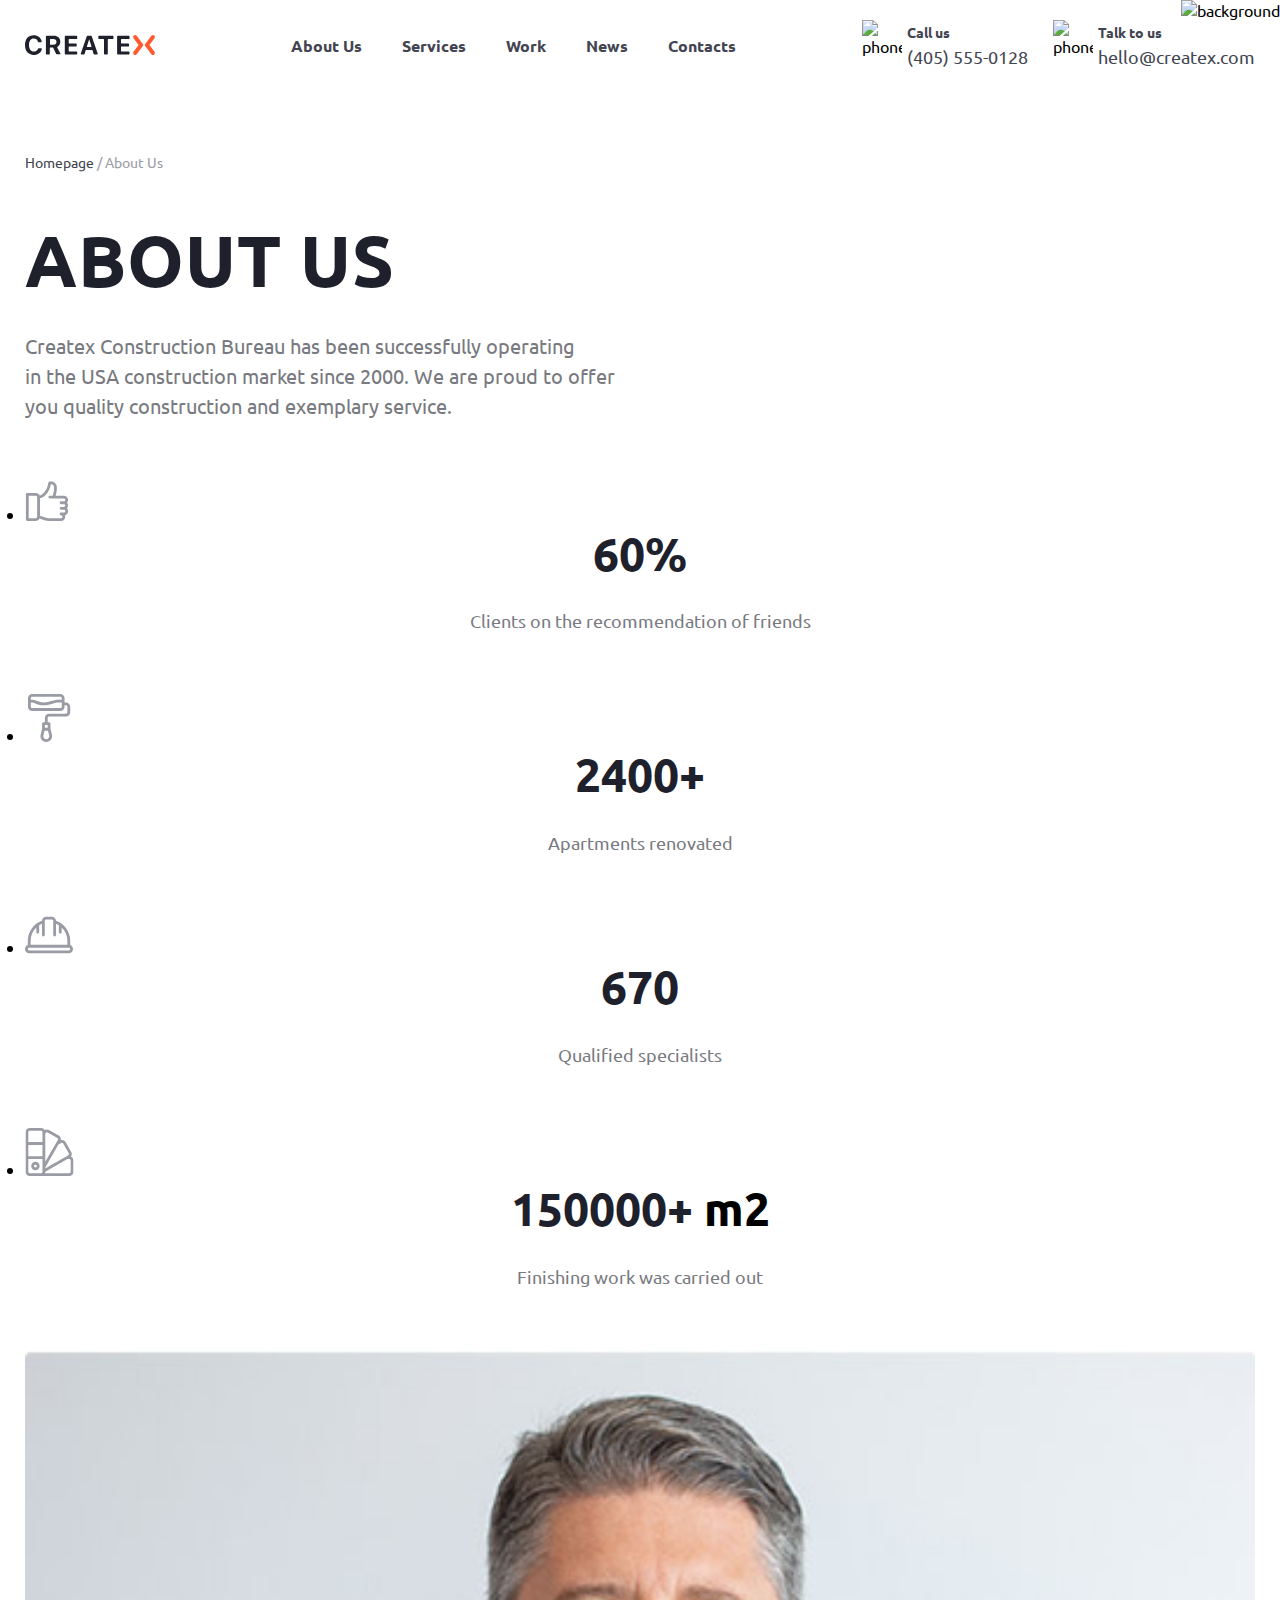
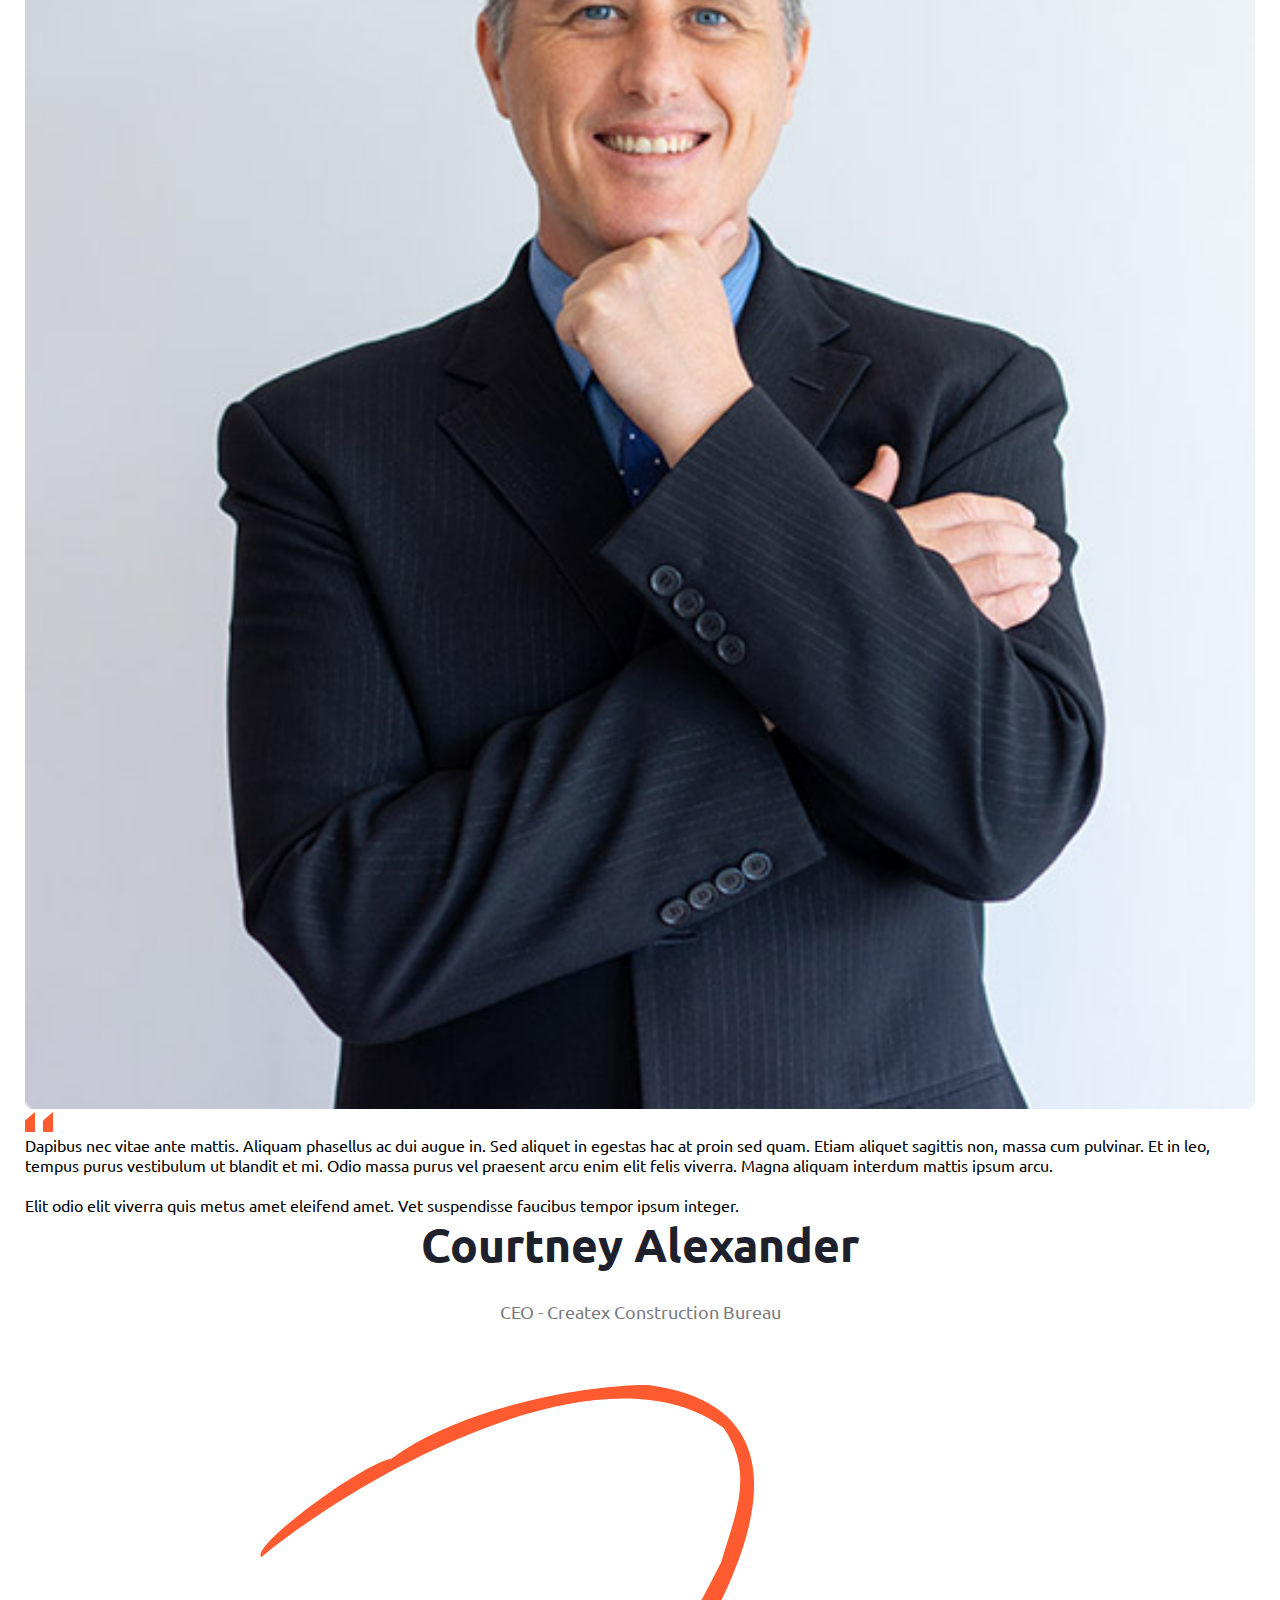
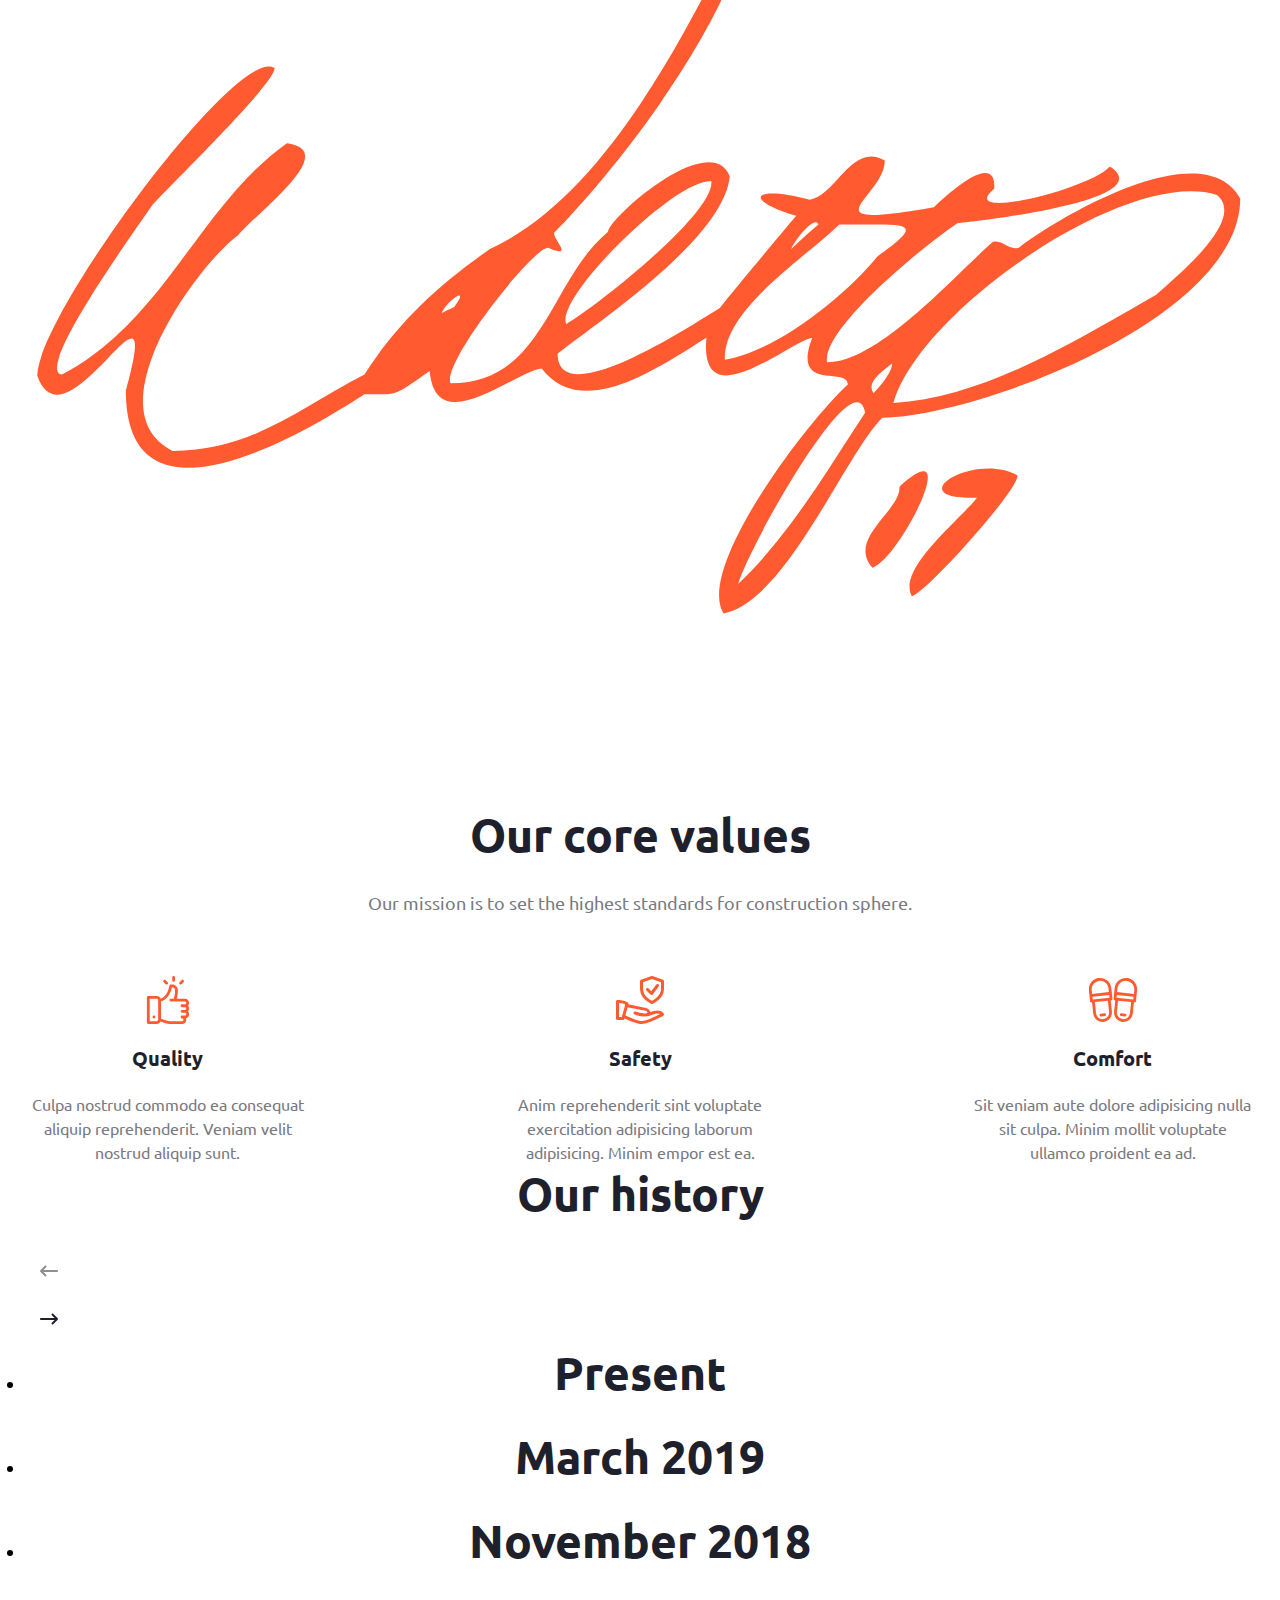
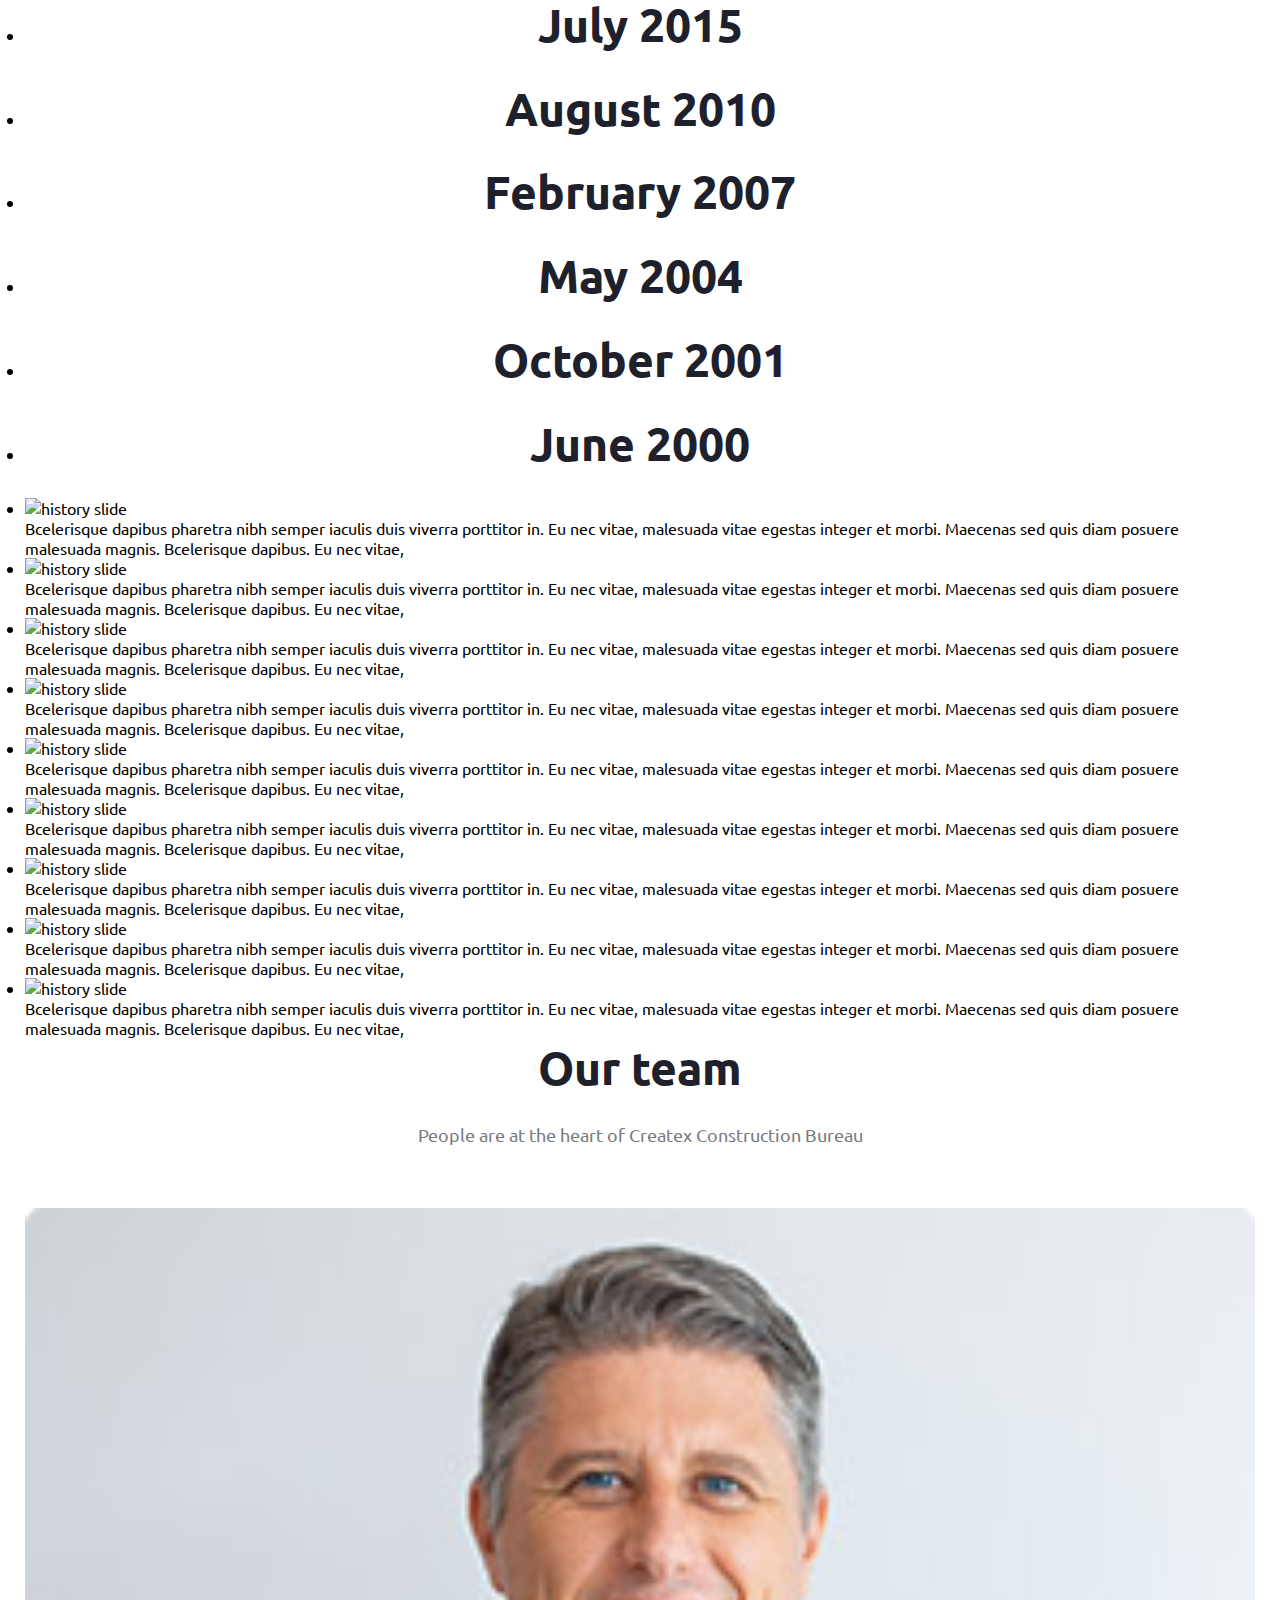
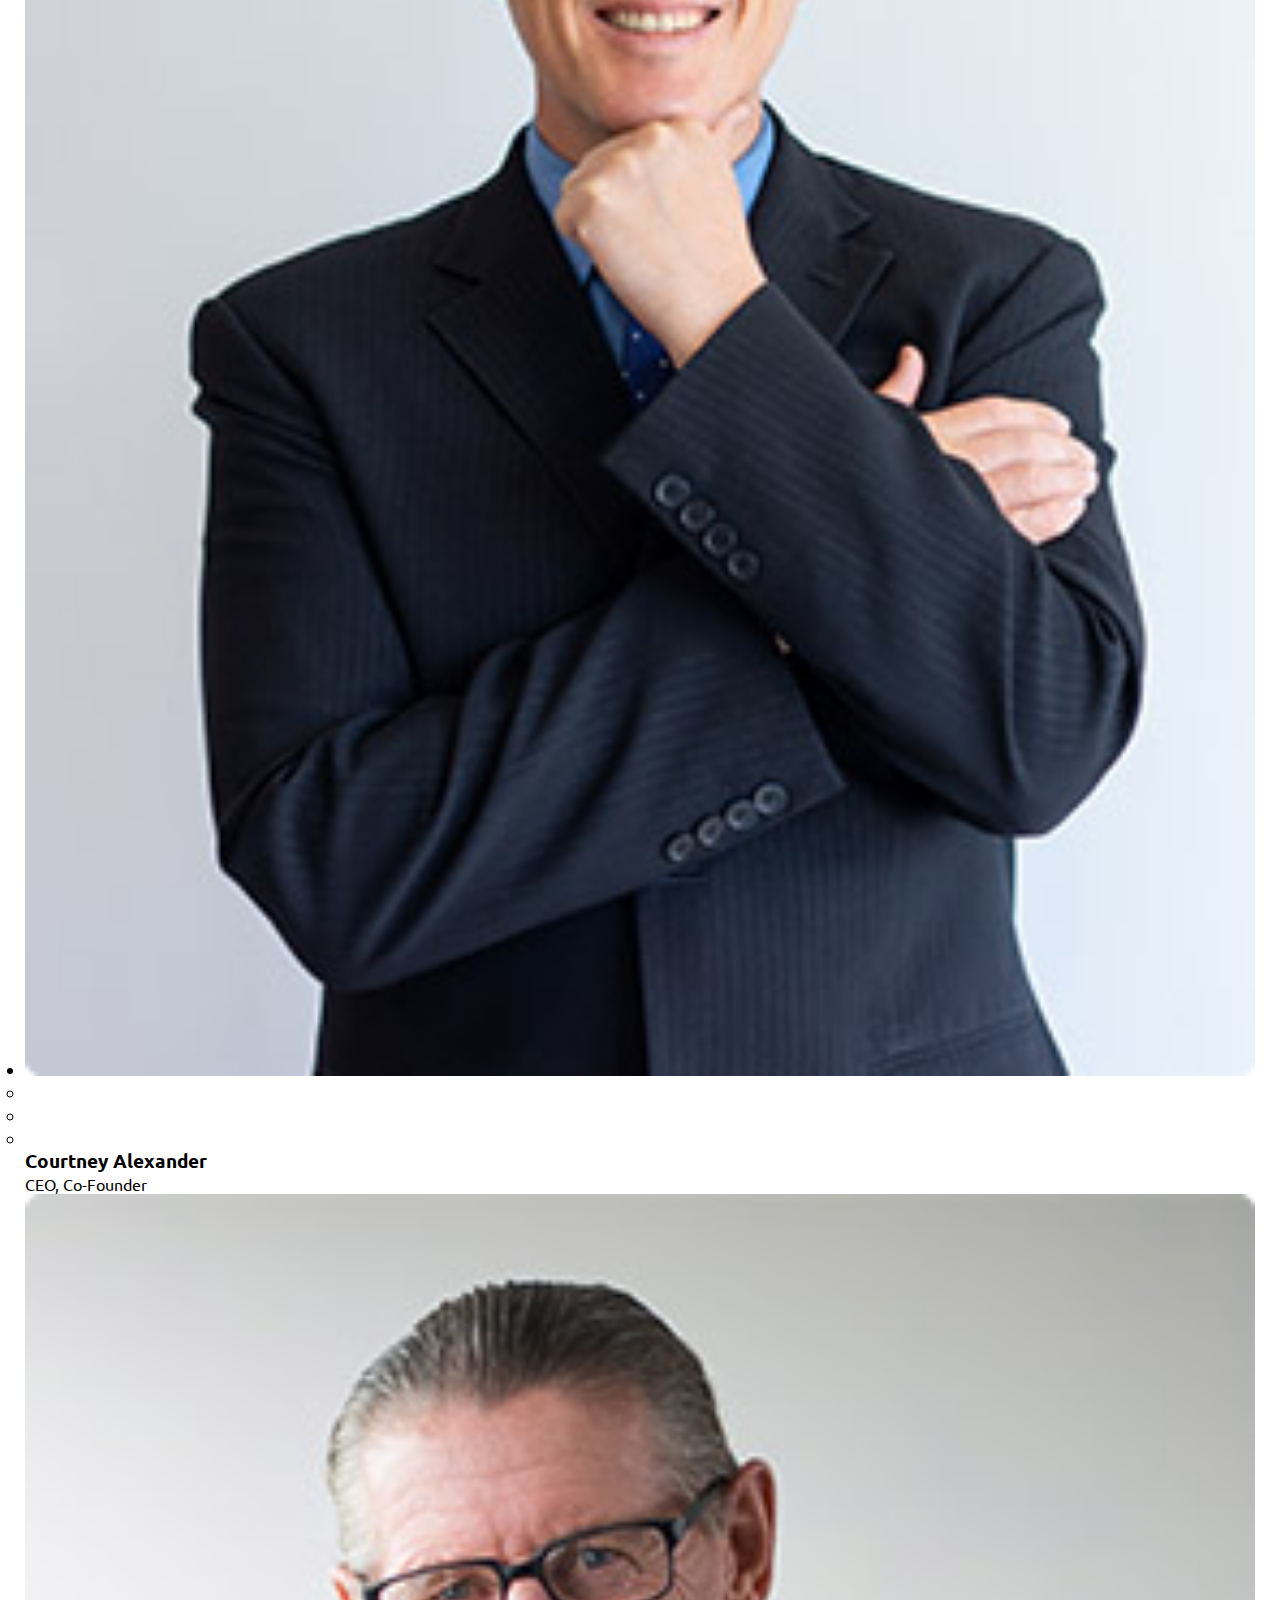
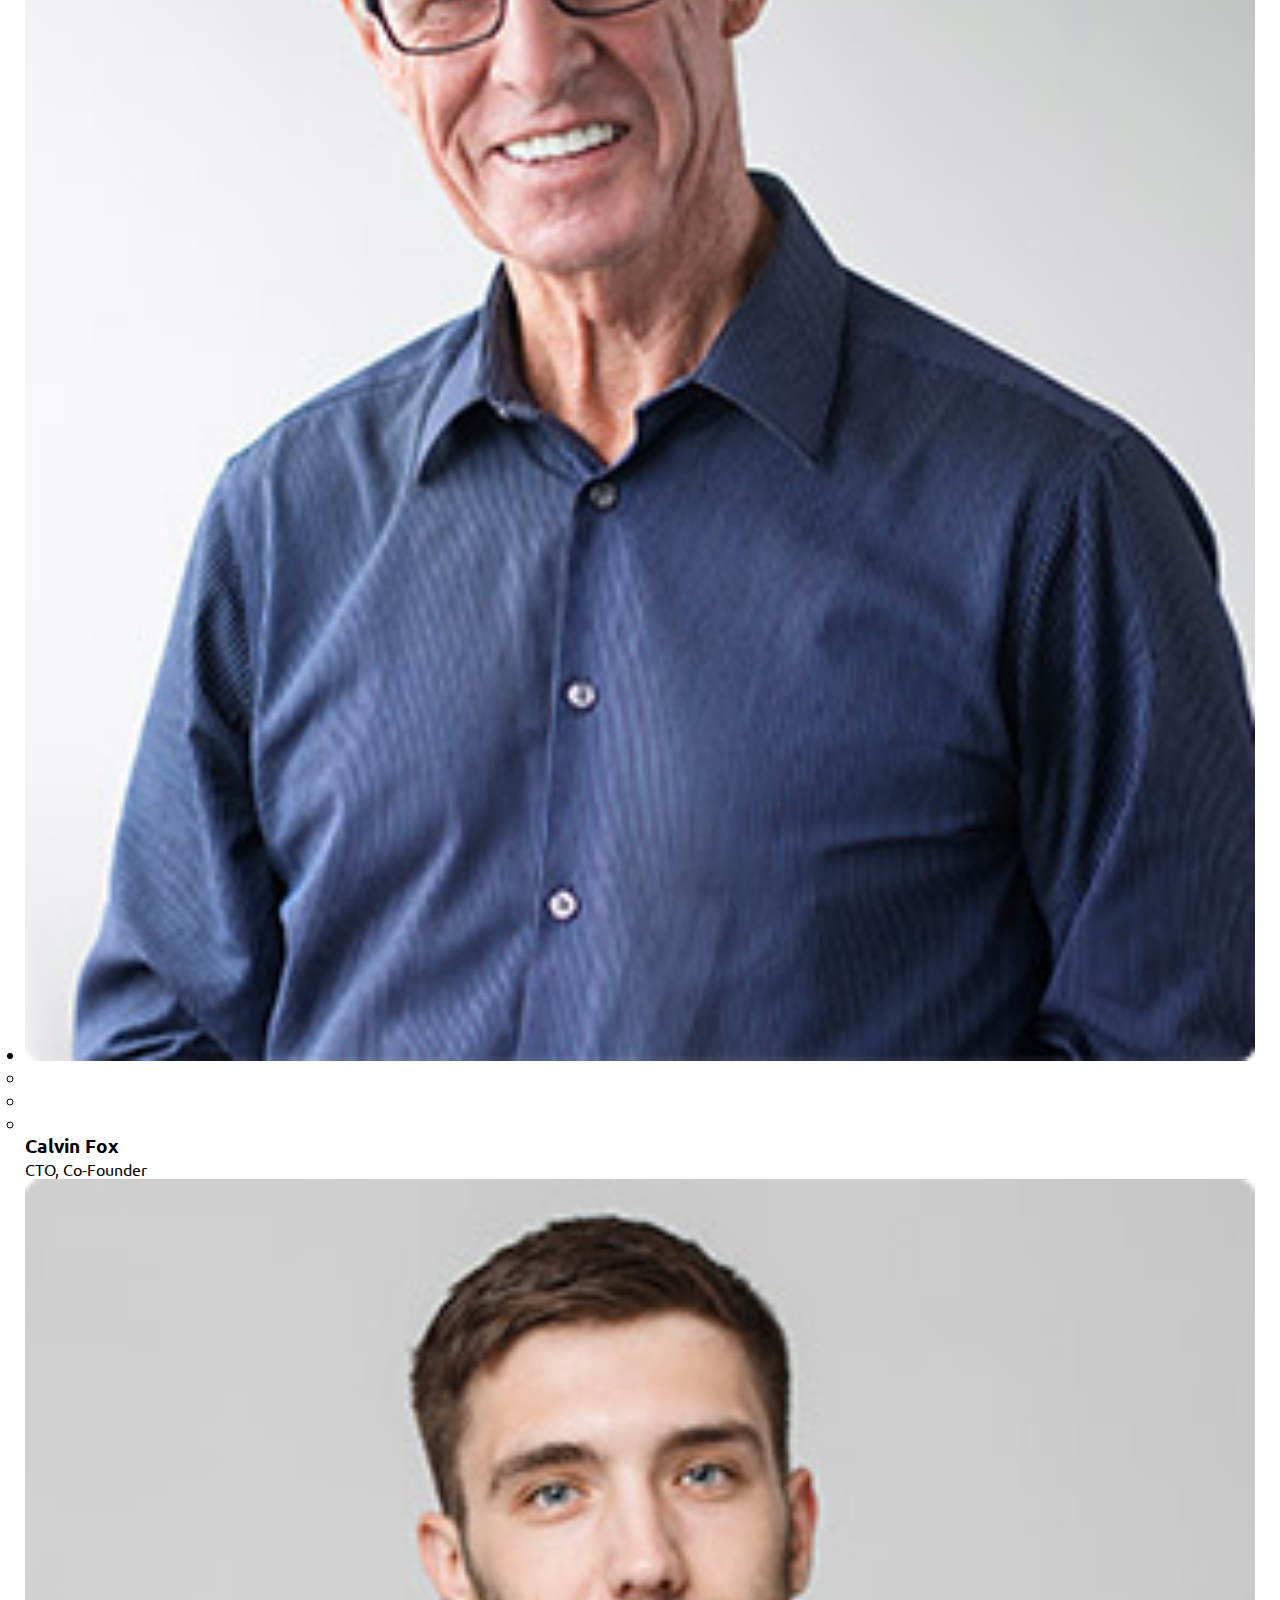
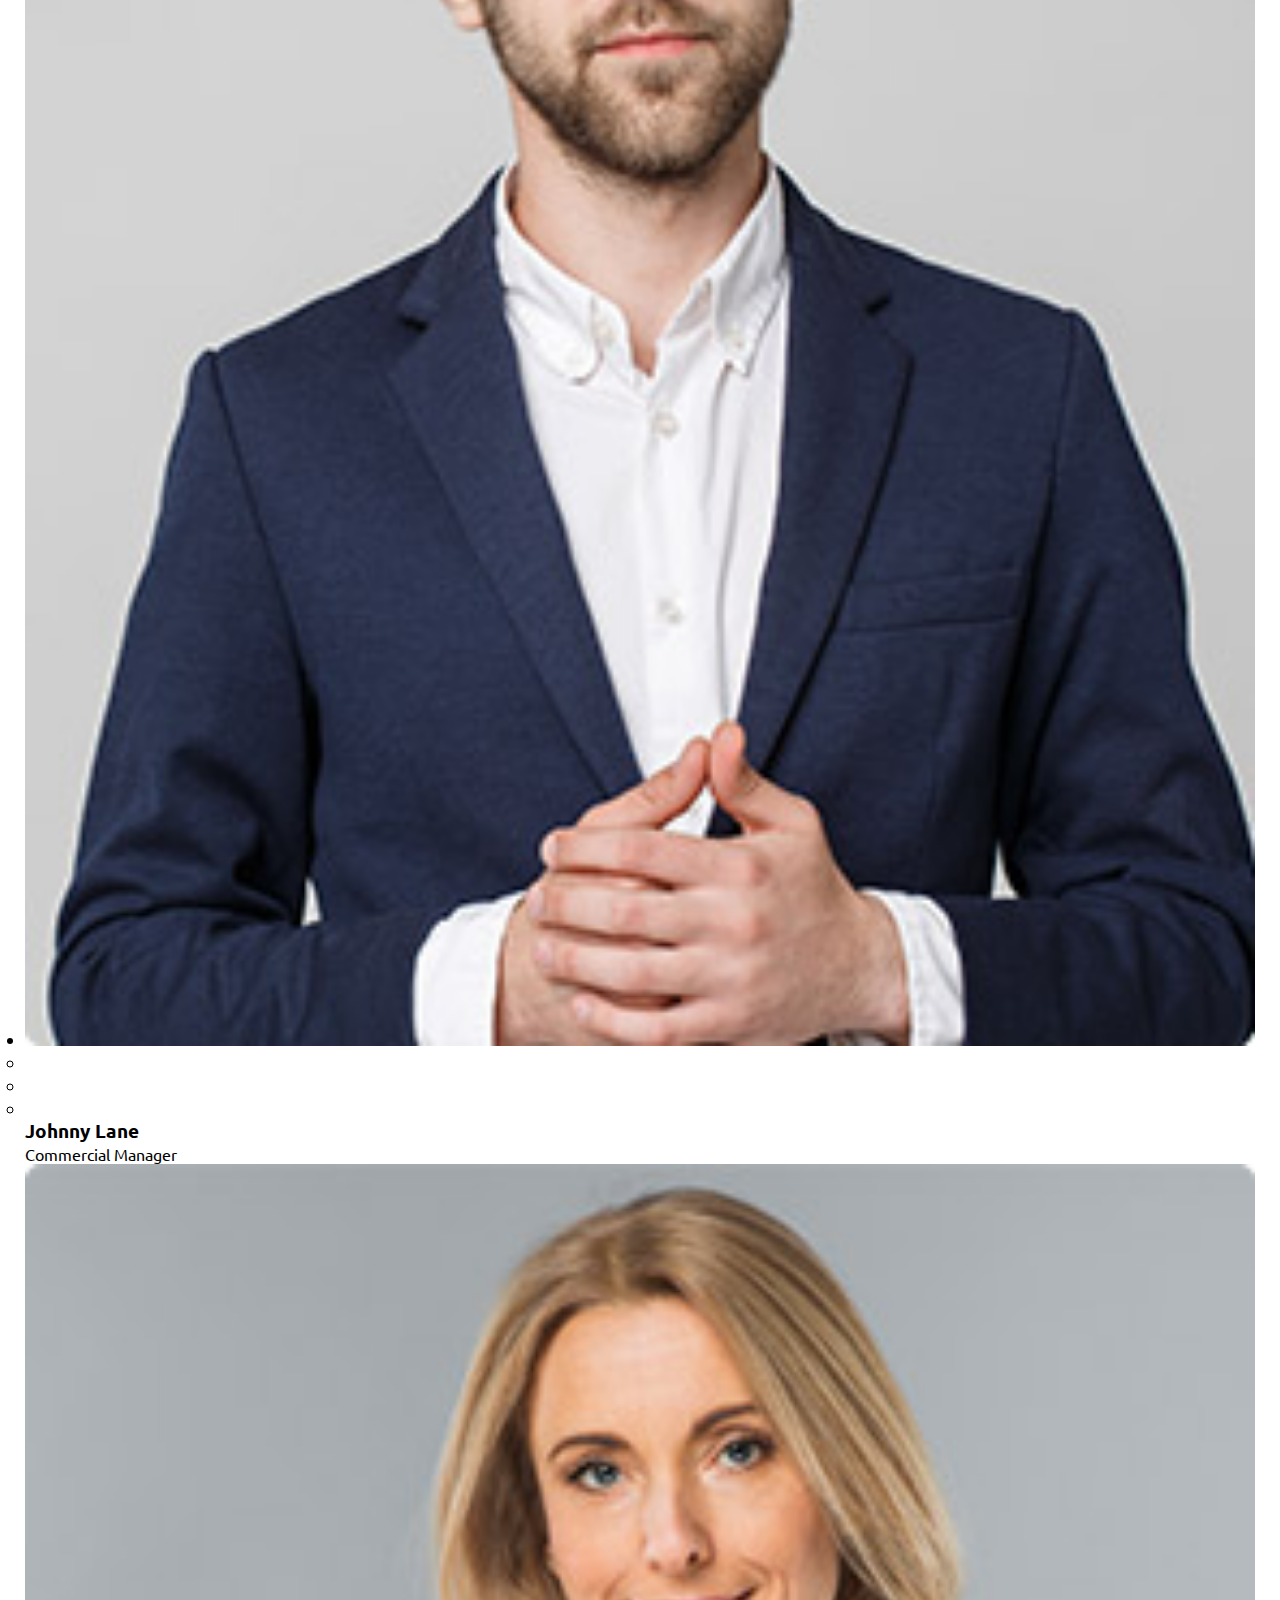
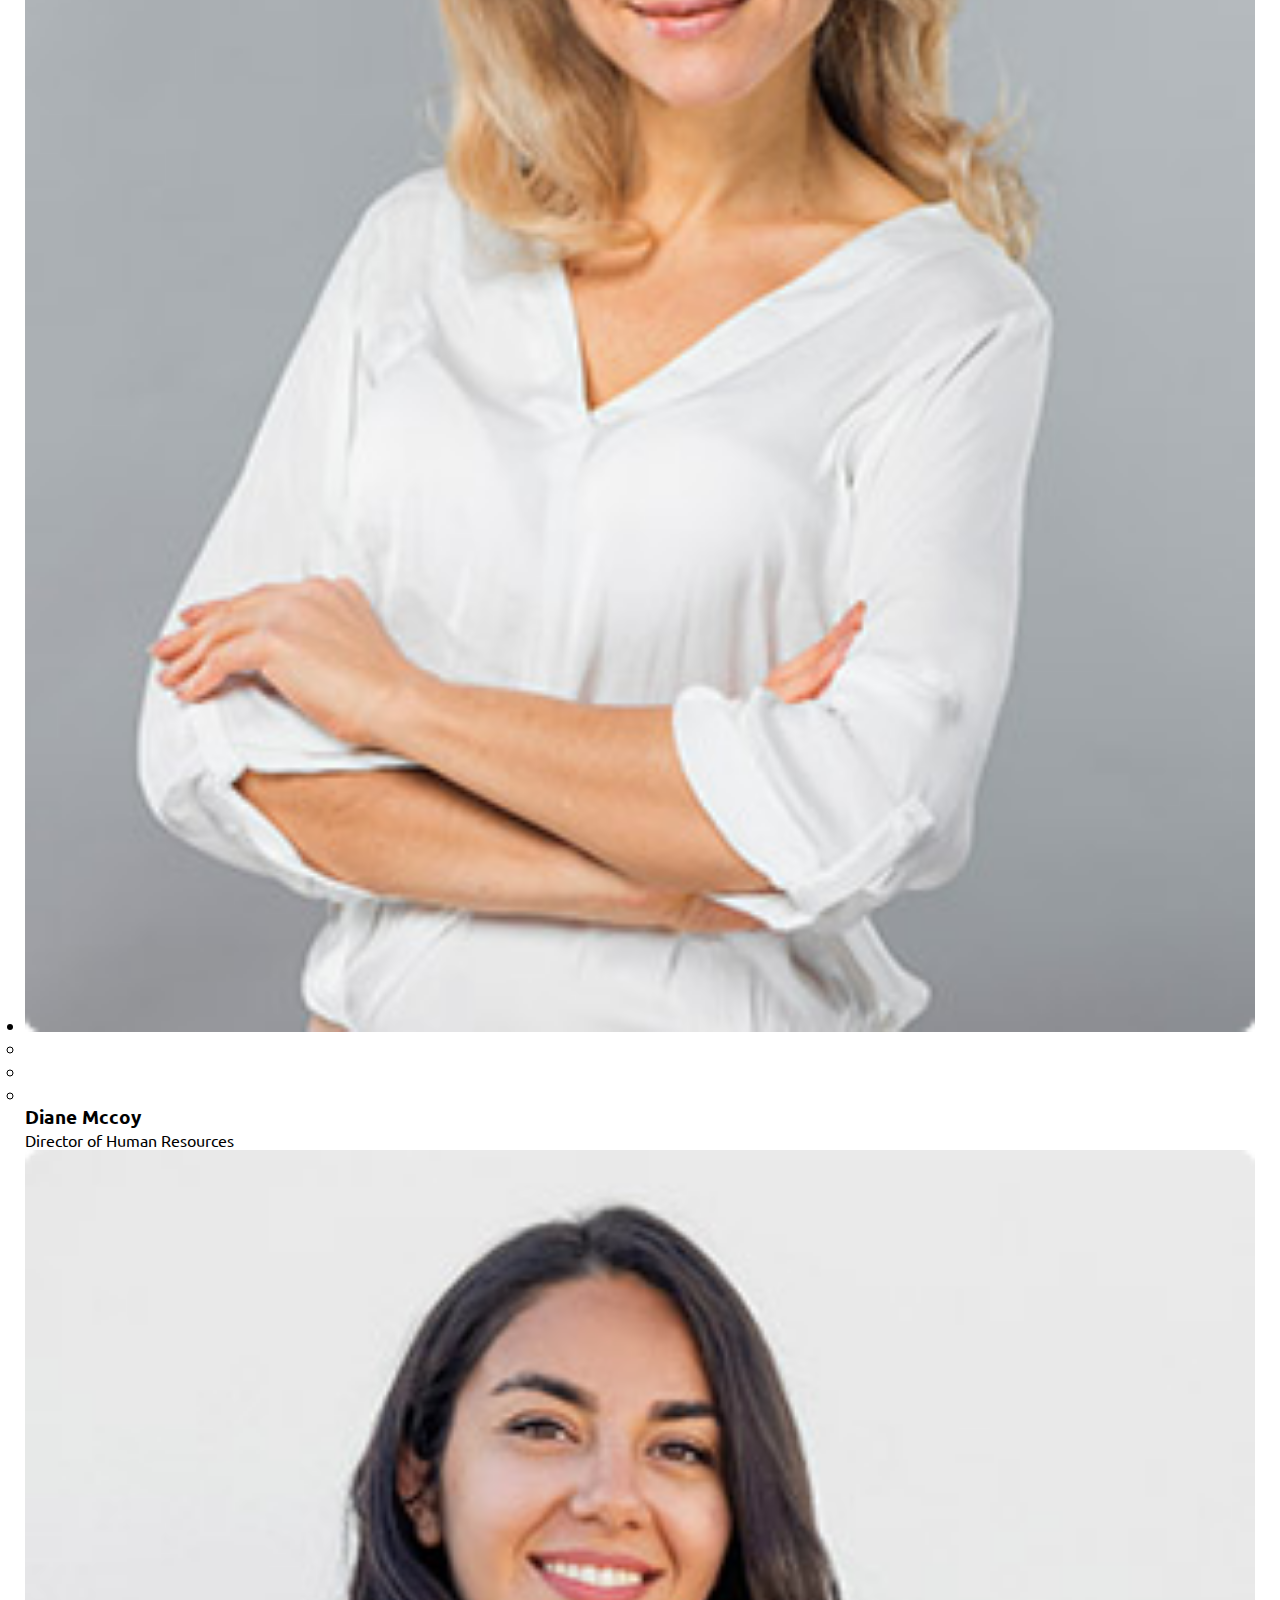
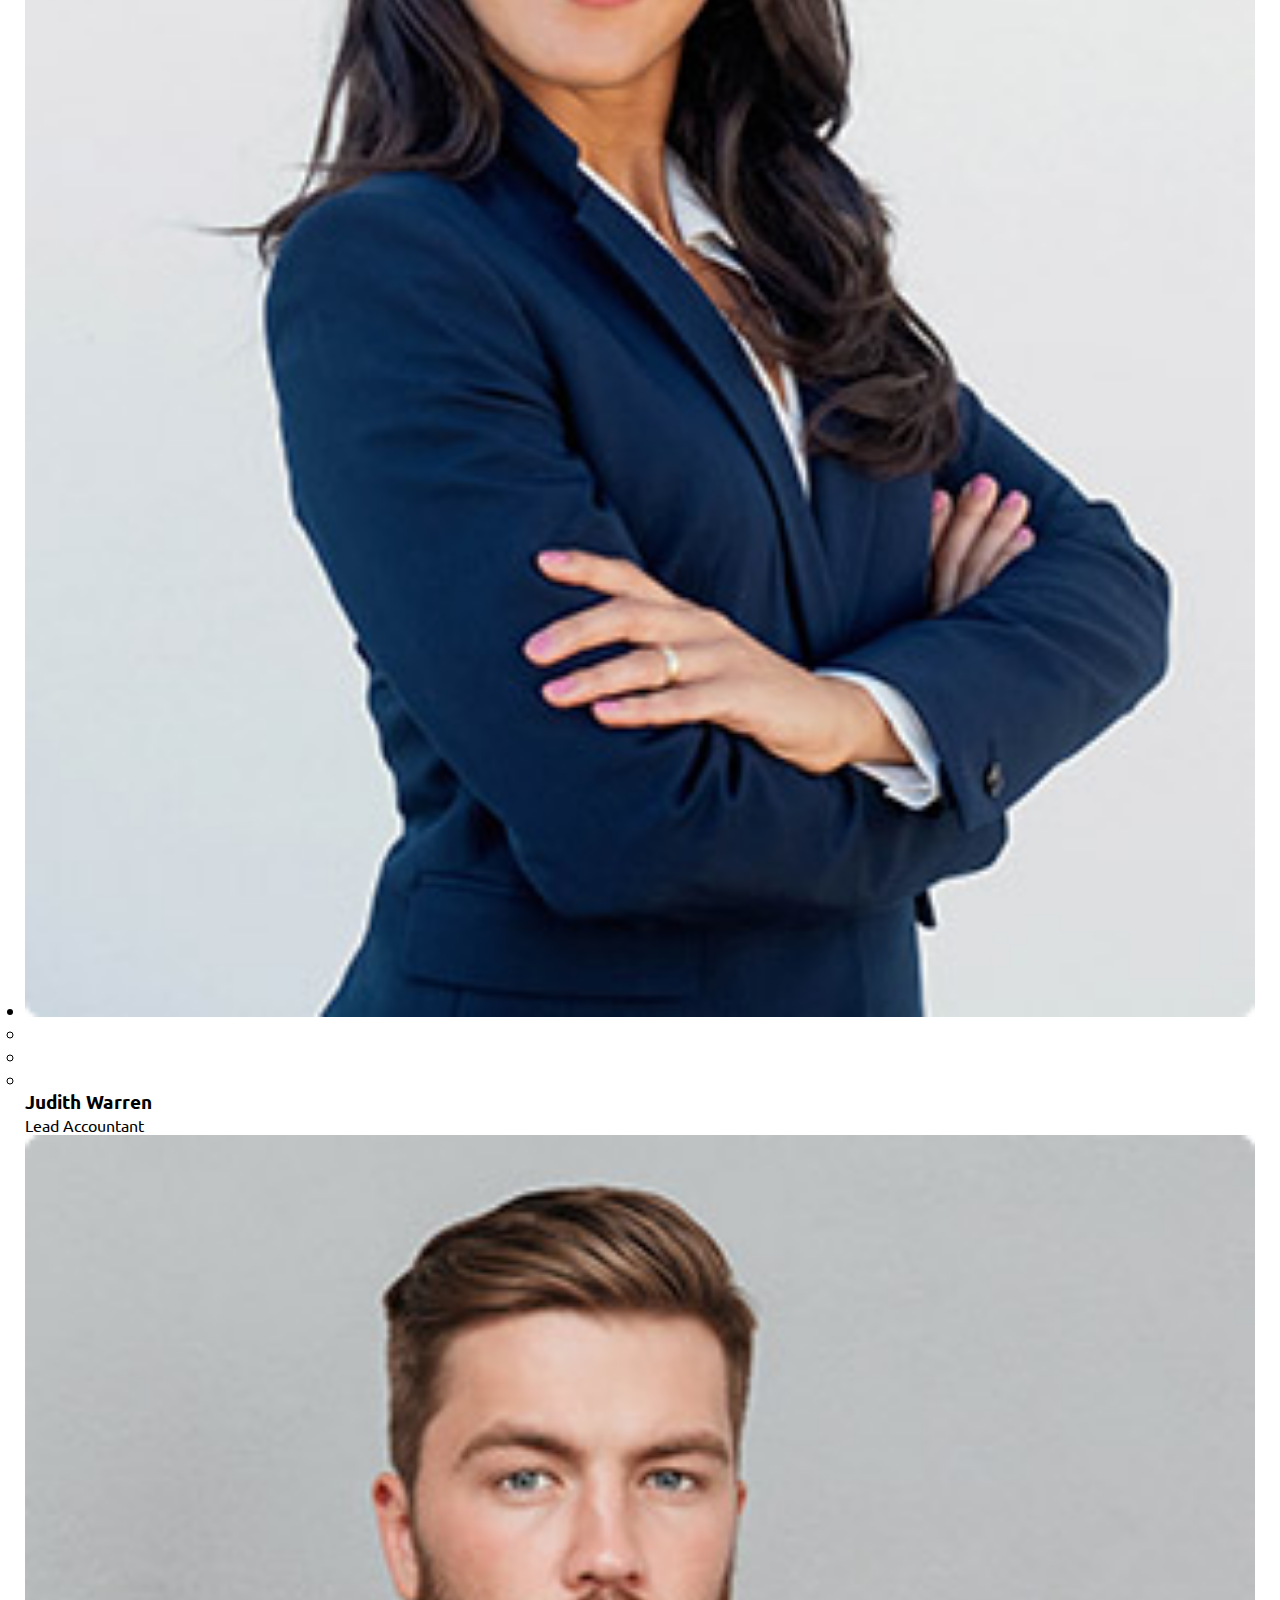
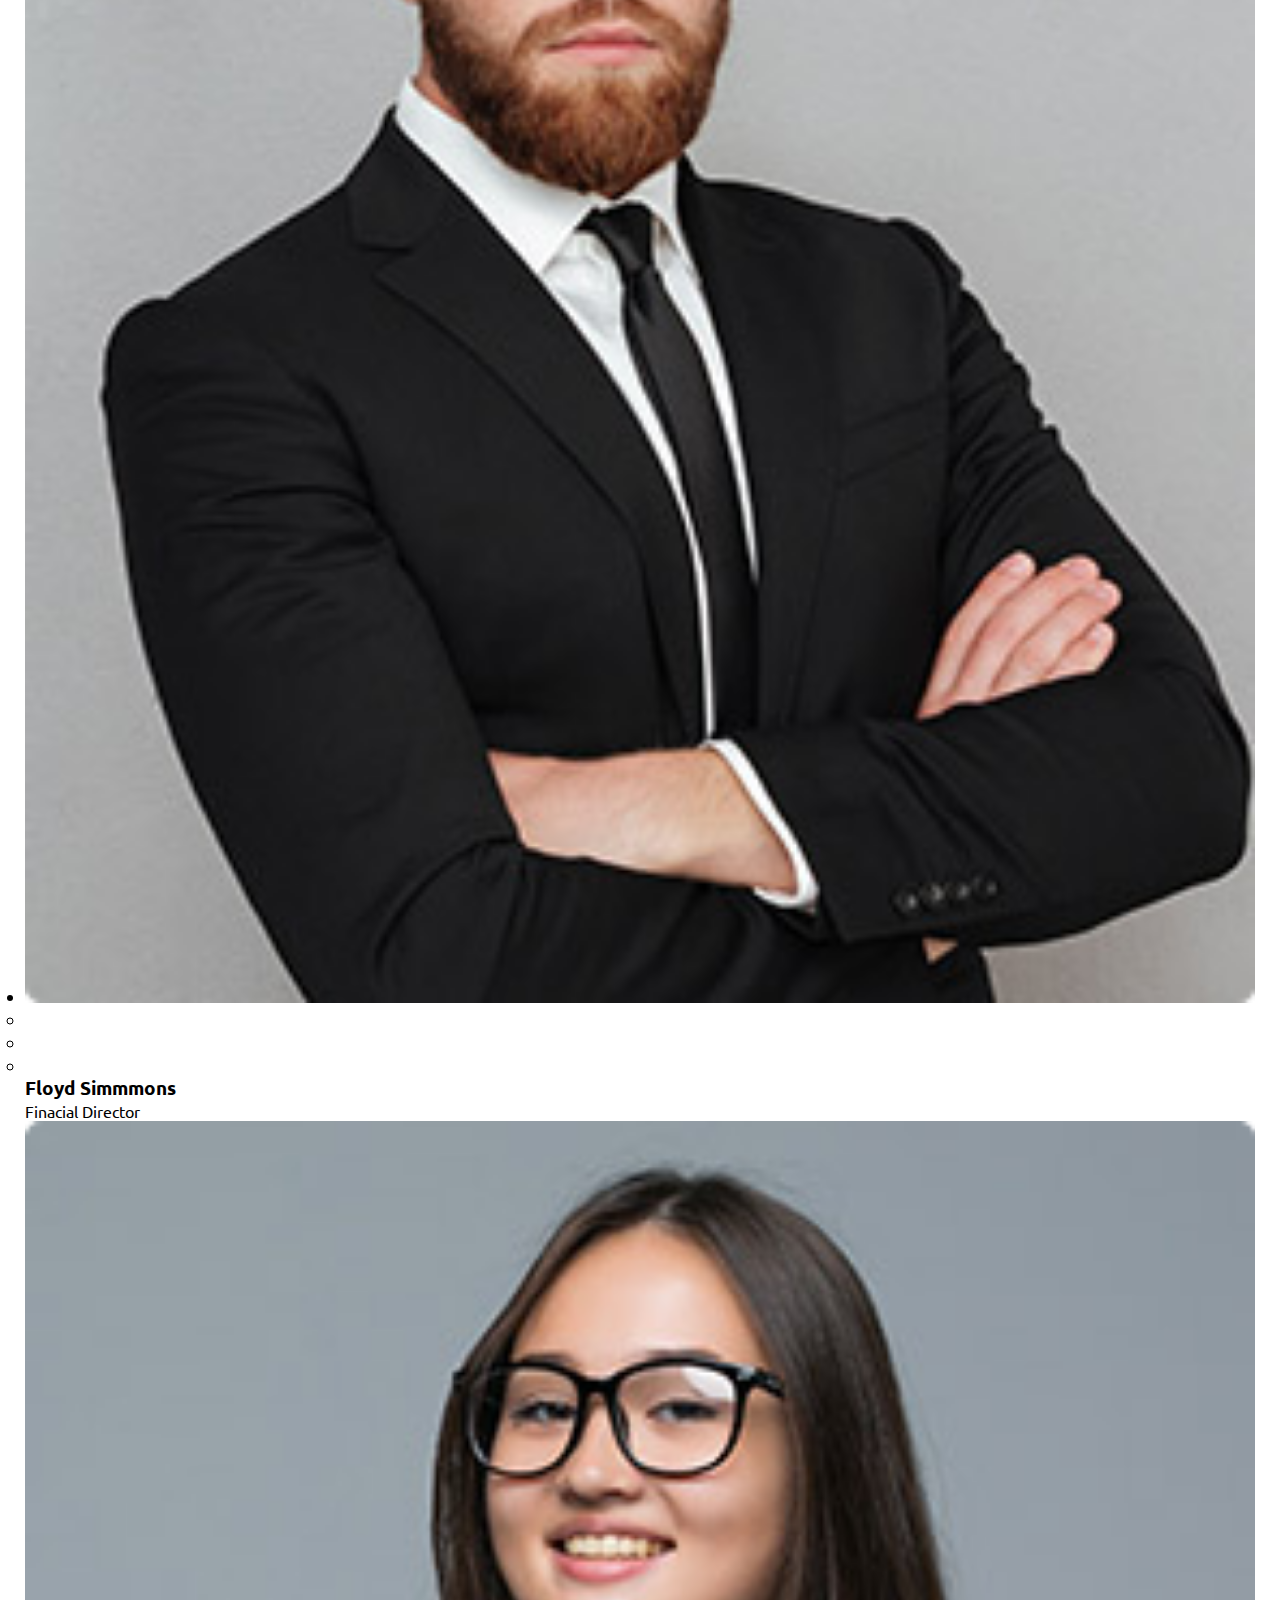
==== commit 3451d6db: "add team section html" ====
--- a/pages/about.html
+++ b/pages/about.html
@@ -6,6 +6,7 @@
     <title>About us</title>
     <link rel="stylesheet" href="../styles/main.css" />
   </head>
+
   <body>
     <header class="header" id="header">
       <div class="header__container container">
@@ -165,22 +166,46 @@
       </section>
       <section class="quotation">
         <div class="quotation-container container">
-          <img src="../assets/team/seo.jpg" alt="SEO" />
+          <img src="../assets/team/seo.jpg" alt="SEO" class="quotation__img" />
           <article class="quotation__content">
+            <svg
+              class="quotation__braces"
+              xmlns="http://www.w3.org/2000/svg"
+              width="28"
+              height="20"
+              viewBox="0 0 28 20"
+              fill="none"
+            >
+              <path
+                d="M18 8.92534C18 8.63119 18.1295 8.35196 18.3541 8.16195L28 0V19C28 19.5523 27.5523 20 27 20H19C18.4477 20 18 19.5523 18 19V8.92534Z"
+                fill="#FF5A30"
+              />
+              <path
+                d="M0 8.92534C0 8.63119 0.129507 8.35196 0.354058 8.16195L10 0V19C10 19.5523 9.55228 20 9 20H1C0.447715 20 0 19.5523 0 19V8.92534Z"
+                fill="#FF5A30"
+              />
+            </svg>
             <p class="quotation__text">
               Dapibus nec vitae ante mattis. Aliquam phasellus ac dui augue in.
               Sed aliquet in egestas hac at proin sed quam. Etiam aliquet
               sagittis non, massa cum pulvinar. Et in leo, tempus purus
               vestibulum ut blandit et mi. Odio massa purus vel praesent arcu
-              enim elit felis viverra. Magna aliquam interdum mattis ipsum arcu.<br><br>
+              enim elit felis viverra. Magna aliquam interdum mattis ipsum
+              arcu.<br /><br />
               Elit odio elit viverra quis metus amet eleifend amet. Vet
               suspendisse faucibus tempor ipsum integer.
             </p>
             <div class="quotation__name-position">
-                  <h4 class="name-position__name title">Courtney Alexander</h4>
-                  <p class="name-position__position subtitle">CEO - Createx Construction Bureau </p>
+              <h4 class="name-position__name title">Courtney Alexander</h4>
+              <p class="name-position__position subtitle">
+                CEO - Createx Construction Bureau
+              </p>
             </div>
-            <img src="../assets/team/signature.svg" alt="signature">
+            <img
+              src="../assets/team/signature.svg"
+              alt="signature"
+              class="quotation__signature"
+            />
           </article>
         </div>
       </section>
@@ -227,6 +252,670 @@
           </ul>
         </div>
       </section>
+      <section class="history">
+        <div class="history-container container">
+          <h2 class="history__title title">Our history</h2>
+          <div class="history__btns">
+            <div class="slider__btn disabled" id="slide-history-to-left">
+              <svg
+                width="24"
+                height="24"
+                viewBox="0 0 24 24"
+                fill="none"
+                xmlns="http://www.w3.org/2000/svg"
+              >
+                <path
+                  fill-rule="evenodd"
+                  clip-rule="evenodd"
+                  d="M9.20711 17.2071C8.81658 17.5976 8.18342 17.5976 7.79289 17.2071L3.29289 12.7071C2.90237 12.3166 2.90237 11.6834 3.29289 11.2929L7.79289 6.79289C8.18342 6.40237 8.81658 6.40237 9.20711 6.79289C9.59763 7.18342 9.59763 7.81658 9.20711 8.20711L6.41421 11L20 11C20.5523 11 21 11.4477 21 12C21 12.5523 20.5523 13 20 13L6.41421 13L9.20711 15.7929C9.59763 16.1834 9.59763 16.8166 9.20711 17.2071Z"
+                  fill="#1E212C"
+                />
+              </svg>
+            </div>
+            <div class="slider__btn" id="slide-history-to-right">
+              <svg
+                width="24"
+                height="24"
+                viewBox="0 0 24 24"
+                fill="none"
+                xmlns="http://www.w3.org/2000/svg"
+              >
+                <path
+                  fill-rule="evenodd"
+                  clip-rule="evenodd"
+                  d="M14.7929 6.79289C15.1834 6.40237 15.8166 6.40237 16.2071 6.79289L20.7071 11.2929C21.0976 11.6834 21.0976 12.3166 20.7071 12.7071L16.2071 17.2071C15.8166 17.5976 15.1834 17.5976 14.7929 17.2071C14.4024 16.8166 14.4024 16.1834 14.7929 15.7929L17.5858 13H4C3.44772 13 3 12.5523 3 12C3 11.4477 3.44772 11 4 11H17.5858L14.7929 8.20711C14.4024 7.81658 14.4024 7.18342 14.7929 6.79289Z"
+                  fill="#1E212C"
+                />
+              </svg>
+            </div>
+          </div>
+          <ul class="history__timeline">
+            <li class="timeline__item active">
+              <h3 class="item__title title">Present</h3>
+            </li>
+            <li class="timeline__item">
+              <h3 class="item__title title">March 2019</h3>
+            </li>
+            <li class="timeline__item">
+              <h3 class="item__title title">November 2018</h3>
+            </li>
+            <li class="timeline__item">
+              <h3 class="item__title title">July 2015</h3>
+            </li>
+            <li class="timeline__item">
+              <h3 class="item__title title">August 2010</h3>
+            </li>
+            <li class="timeline__item">
+              <h3 class="item__title title">February 2007</h3>
+            </li>
+            <li class="timeline__item">
+              <h3 class="item__title title">May 2004</h3>
+            </li>
+            <li class="timeline__item">
+              <h3 class="item__title title">October 2001</h3>
+            </li>
+            <li class="timeline__item">
+              <h3 class="item__title title">June 2000</h3>
+            </li>
+          </ul>
+          <div class="history__slider">
+            <ul class="slider__list" id="history__slider">
+              <li class="slider__item">
+                <img
+                  src="../assets/history/history.jpg"
+                  alt="history slide"
+                  class="item__img"
+                />
+                <p class="item__text">
+                  Bcelerisque dapibus pharetra nibh semper iaculis duis viverra
+                  porttitor in. Eu nec vitae, malesuada vitae egestas integer et
+                  morbi. Maecenas sed quis diam posuere malesuada magnis.
+                  Bcelerisque dapibus. Eu nec vitae,
+                </p>
+              </li>
+              <li class="slider__item">
+                <img
+                  src="../assets/history/history.jpg"
+                  alt="history slide"
+                  class="item__img"
+                />
+                <p class="item__text">
+                  Bcelerisque dapibus pharetra nibh semper iaculis duis viverra
+                  porttitor in. Eu nec vitae, malesuada vitae egestas integer et
+                  morbi. Maecenas sed quis diam posuere malesuada magnis.
+                  Bcelerisque dapibus. Eu nec vitae,
+                </p>
+              </li>
+              <li class="slider__item">
+                <img
+                  src="../assets/history/history.jpg"
+                  alt="history slide"
+                  class="item__img"
+                />
+                <p class="item__text">
+                  Bcelerisque dapibus pharetra nibh semper iaculis duis viverra
+                  porttitor in. Eu nec vitae, malesuada vitae egestas integer et
+                  morbi. Maecenas sed quis diam posuere malesuada magnis.
+                  Bcelerisque dapibus. Eu nec vitae,
+                </p>
+              </li>
+              <li class="slider__item">
+                <img
+                  src="../assets/history/history.jpg"
+                  alt="history slide"
+                  class="item__img"
+                />
+                <p class="item__text">
+                  Bcelerisque dapibus pharetra nibh semper iaculis duis viverra
+                  porttitor in. Eu nec vitae, malesuada vitae egestas integer et
+                  morbi. Maecenas sed quis diam posuere malesuada magnis.
+                  Bcelerisque dapibus. Eu nec vitae,
+                </p>
+              </li>
+              <li class="slider__item">
+                <img
+                  src="../assets/history/history.jpg"
+                  alt="history slide"
+                  class="item__img"
+                />
+                <p class="item__text">
+                  Bcelerisque dapibus pharetra nibh semper iaculis duis viverra
+                  porttitor in. Eu nec vitae, malesuada vitae egestas integer et
+                  morbi. Maecenas sed quis diam posuere malesuada magnis.
+                  Bcelerisque dapibus. Eu nec vitae,
+                </p>
+              </li>
+              <li class="slider__item">
+                <img
+                  src="../assets/history/history.jpg"
+                  alt="history slide"
+                  class="item__img"
+                />
+                <p class="item__text">
+                  Bcelerisque dapibus pharetra nibh semper iaculis duis viverra
+                  porttitor in. Eu nec vitae, malesuada vitae egestas integer et
+                  morbi. Maecenas sed quis diam posuere malesuada magnis.
+                  Bcelerisque dapibus. Eu nec vitae,
+                </p>
+              </li>
+              <li class="slider__item">
+                <img
+                  src="../assets/history/history.jpg"
+                  alt="history slide"
+                  class="item__img"
+                />
+                <p class="item__text">
+                  Bcelerisque dapibus pharetra nibh semper iaculis duis viverra
+                  porttitor in. Eu nec vitae, malesuada vitae egestas integer et
+                  morbi. Maecenas sed quis diam posuere malesuada magnis.
+                  Bcelerisque dapibus. Eu nec vitae,
+                </p>
+              </li>
+              <li class="slider__item">
+                <img
+                  src="../assets/history/history.jpg"
+                  alt="history slide"
+                  class="item__img"
+                />
+                <p class="item__text">
+                  Bcelerisque dapibus pharetra nibh semper iaculis duis viverra
+                  porttitor in. Eu nec vitae, malesuada vitae egestas integer et
+                  morbi. Maecenas sed quis diam posuere malesuada magnis.
+                  Bcelerisque dapibus. Eu nec vitae,
+                </p>
+              </li>
+              <li class="slider__item">
+                <img
+                  src="../assets/history/history.jpg"
+                  alt="history slide"
+                  class="item__img"
+                />
+                <p class="item__text">
+                  Bcelerisque dapibus pharetra nibh semper iaculis duis viverra
+                  porttitor in. Eu nec vitae, malesuada vitae egestas integer et
+                  morbi. Maecenas sed quis diam posuere malesuada magnis.
+                  Bcelerisque dapibus. Eu nec vitae,
+                </p>
+              </li>
+            </ul>
+          </div>
+        </div>
+      </section>
+      <div class="team">
+        <div class="team-container container">
+          <h2 class="team__title title">Our team</h2>
+          <p class="team__subtitle subtitle">
+            People are at the heart of Createx Construction Bureau
+          </p>
+
+          <ul class="team__list">
+            <li class="team__item">
+              <img src="../assets/team/image-7.png" alt="team profile" />
+              <ul class="item__social">
+                <li class="social__item">
+                  <svg
+                    xmlns="http://www.w3.org/2000/svg"
+                    width="20"
+                    height="20"
+                    viewBox="0 0 20 20"
+                    fill="none"
+                  >
+                    <path
+                      d="M18.3285 18.3327L18.3327 18.332V12.2195C18.3327 9.22921 17.6889 6.92574 14.1931 6.92574C12.5125 6.92574 11.3848 7.84796 10.9243 8.72227H10.8757V7.2049H7.56115V18.332H11.0125V12.8223C11.0125 11.3716 11.2875 9.9688 13.0841 9.9688C14.8542 9.9688 14.8806 11.6244 14.8806 12.9153V18.3327H18.3285Z"
+                      fill="white"
+                    />
+                    <path
+                      d="M1.94101 7.2056H5.39657V18.3327H1.94101V7.2056Z"
+                      fill="white"
+                    />
+                    <path
+                      d="M3.6674 1.66602C2.56254 1.66602 1.66602 2.56254 1.66602 3.6674C1.66602 4.77227 2.56254 5.68754 3.6674 5.68754C4.77227 5.68754 5.66879 4.77227 5.66879 3.6674C5.6681 2.56254 4.77157 1.66602 3.6674 1.66602Z"
+                      fill="white"
+                    />
+                  </svg>
+                </li>
+                <li class="social__item">
+                  <svg
+                    xmlns="http://www.w3.org/2000/svg"
+                    width="20"
+                    height="20"
+                    viewBox="0 0 20 20"
+                    fill="none"
+                  >
+                    <path
+                      d="M18.75 4.80963C18.1059 5.08291 17.4148 5.26824 16.6887 5.35098C17.4301 4.92586 17.9976 4.25154 18.2666 3.45051C17.5711 3.84421 16.8035 4.13008 15.9855 4.28505C15.3305 3.61597 14.3988 3.19922 13.3653 3.19922C11.3827 3.19922 9.77523 4.73844 9.77523 6.63576C9.77523 6.90485 9.80694 7.16767 9.86819 7.41899C6.88501 7.27552 4.23973 5.90699 2.46928 3.82745C2.1598 4.33426 1.98374 4.92479 1.98374 5.55516C1.98374 6.7478 2.618 7.80012 3.58033 8.41579C2.992 8.39695 2.43866 8.24198 1.95423 7.98439V8.02732C1.95423 9.69219 3.19213 11.0817 4.83353 11.3979C4.5328 11.4754 4.21568 11.5183 3.88761 11.5183C3.6558 11.5183 3.43161 11.4963 3.2118 11.4544C3.66889 12.8209 4.99429 13.8146 6.56463 13.8418C5.33657 14.7633 3.7881 15.3109 2.10624 15.3109C1.81646 15.3109 1.53103 15.2941 1.25 15.2638C2.83893 16.2407 4.7253 16.8103 6.75273 16.8103C13.3566 16.8103 16.9665 11.5728 16.9665 7.03053L16.9544 6.58552C17.6597 6.10382 18.2699 5.49862 18.75 4.80963Z"
+                      fill="white"
+                    />
+                  </svg>
+                </li>
+                <li class="social__item">
+                  <svg
+                    xmlns="http://www.w3.org/2000/svg"
+                    width="20"
+                    height="20"
+                    viewBox="0 0 20 20"
+                    fill="none"
+                  >
+                    <path
+                      d="M18.75 4.80963C18.1059 5.08291 17.4148 5.26824 16.6887 5.35098C17.4301 4.92586 17.9976 4.25154 18.2666 3.45051C17.5711 3.84421 16.8035 4.13008 15.9855 4.28505C15.3305 3.61597 14.3988 3.19922 13.3653 3.19922C11.3827 3.19922 9.77523 4.73844 9.77523 6.63576C9.77523 6.90485 9.80694 7.16767 9.86819 7.41899C6.88501 7.27552 4.23973 5.90699 2.46928 3.82745C2.1598 4.33426 1.98374 4.92479 1.98374 5.55516C1.98374 6.7478 2.618 7.80012 3.58033 8.41579C2.992 8.39695 2.43866 8.24198 1.95423 7.98439V8.02732C1.95423 9.69219 3.19213 11.0817 4.83353 11.3979C4.5328 11.4754 4.21568 11.5183 3.88761 11.5183C3.6558 11.5183 3.43161 11.4963 3.2118 11.4544C3.66889 12.8209 4.99429 13.8146 6.56463 13.8418C5.33657 14.7633 3.7881 15.3109 2.10624 15.3109C1.81646 15.3109 1.53103 15.2941 1.25 15.2638C2.83893 16.2407 4.7253 16.8103 6.75273 16.8103C13.3566 16.8103 16.9665 11.5728 16.9665 7.03053L16.9544 6.58552C17.6597 6.10382 18.2699 5.49862 18.75 4.80963Z"
+                      fill="white"
+                    />
+                  </svg>
+                </li>
+              </ul>
+              <h3 class="item__name">Courtney Alexander</h3>
+              <p class="item__positioin">CEO, Co-Founder</p>
+            </li>
+            <li class="team__item">
+              <img src="../assets/team/image-6.png" alt="team profile" />
+              <ul class="item__social">
+                <li class="social__item">
+                  <svg
+                    xmlns="http://www.w3.org/2000/svg"
+                    width="20"
+                    height="20"
+                    viewBox="0 0 20 20"
+                    fill="none"
+                  >
+                    <path
+                      d="M18.3285 18.3327L18.3327 18.332V12.2195C18.3327 9.22921 17.6889 6.92574 14.1931 6.92574C12.5125 6.92574 11.3848 7.84796 10.9243 8.72227H10.8757V7.2049H7.56115V18.332H11.0125V12.8223C11.0125 11.3716 11.2875 9.9688 13.0841 9.9688C14.8542 9.9688 14.8806 11.6244 14.8806 12.9153V18.3327H18.3285Z"
+                      fill="white"
+                    />
+                    <path
+                      d="M1.94101 7.2056H5.39657V18.3327H1.94101V7.2056Z"
+                      fill="white"
+                    />
+                    <path
+                      d="M3.6674 1.66602C2.56254 1.66602 1.66602 2.56254 1.66602 3.6674C1.66602 4.77227 2.56254 5.68754 3.6674 5.68754C4.77227 5.68754 5.66879 4.77227 5.66879 3.6674C5.6681 2.56254 4.77157 1.66602 3.6674 1.66602Z"
+                      fill="white"
+                    />
+                  </svg>
+                </li>
+                <li class="social__item">
+                  <svg
+                    xmlns="http://www.w3.org/2000/svg"
+                    width="20"
+                    height="20"
+                    viewBox="0 0 20 20"
+                    fill="none"
+                  >
+                    <path
+                      d="M18.75 4.80963C18.1059 5.08291 17.4148 5.26824 16.6887 5.35098C17.4301 4.92586 17.9976 4.25154 18.2666 3.45051C17.5711 3.84421 16.8035 4.13008 15.9855 4.28505C15.3305 3.61597 14.3988 3.19922 13.3653 3.19922C11.3827 3.19922 9.77523 4.73844 9.77523 6.63576C9.77523 6.90485 9.80694 7.16767 9.86819 7.41899C6.88501 7.27552 4.23973 5.90699 2.46928 3.82745C2.1598 4.33426 1.98374 4.92479 1.98374 5.55516C1.98374 6.7478 2.618 7.80012 3.58033 8.41579C2.992 8.39695 2.43866 8.24198 1.95423 7.98439V8.02732C1.95423 9.69219 3.19213 11.0817 4.83353 11.3979C4.5328 11.4754 4.21568 11.5183 3.88761 11.5183C3.6558 11.5183 3.43161 11.4963 3.2118 11.4544C3.66889 12.8209 4.99429 13.8146 6.56463 13.8418C5.33657 14.7633 3.7881 15.3109 2.10624 15.3109C1.81646 15.3109 1.53103 15.2941 1.25 15.2638C2.83893 16.2407 4.7253 16.8103 6.75273 16.8103C13.3566 16.8103 16.9665 11.5728 16.9665 7.03053L16.9544 6.58552C17.6597 6.10382 18.2699 5.49862 18.75 4.80963Z"
+                      fill="white"
+                    />
+                  </svg>
+                </li>
+                <li class="social__item">
+                  <svg
+                    xmlns="http://www.w3.org/2000/svg"
+                    width="20"
+                    height="20"
+                    viewBox="0 0 20 20"
+                    fill="none"
+                  >
+                    <path
+                      d="M18.75 4.80963C18.1059 5.08291 17.4148 5.26824 16.6887 5.35098C17.4301 4.92586 17.9976 4.25154 18.2666 3.45051C17.5711 3.84421 16.8035 4.13008 15.9855 4.28505C15.3305 3.61597 14.3988 3.19922 13.3653 3.19922C11.3827 3.19922 9.77523 4.73844 9.77523 6.63576C9.77523 6.90485 9.80694 7.16767 9.86819 7.41899C6.88501 7.27552 4.23973 5.90699 2.46928 3.82745C2.1598 4.33426 1.98374 4.92479 1.98374 5.55516C1.98374 6.7478 2.618 7.80012 3.58033 8.41579C2.992 8.39695 2.43866 8.24198 1.95423 7.98439V8.02732C1.95423 9.69219 3.19213 11.0817 4.83353 11.3979C4.5328 11.4754 4.21568 11.5183 3.88761 11.5183C3.6558 11.5183 3.43161 11.4963 3.2118 11.4544C3.66889 12.8209 4.99429 13.8146 6.56463 13.8418C5.33657 14.7633 3.7881 15.3109 2.10624 15.3109C1.81646 15.3109 1.53103 15.2941 1.25 15.2638C2.83893 16.2407 4.7253 16.8103 6.75273 16.8103C13.3566 16.8103 16.9665 11.5728 16.9665 7.03053L16.9544 6.58552C17.6597 6.10382 18.2699 5.49862 18.75 4.80963Z"
+                      fill="white"
+                    />
+                  </svg>
+                </li>
+              </ul>
+              <h3 class="item__name">Calvin Fox</h3>
+              <p class="item__positioin">CTO, Co-Founder</p>
+            </li>
+            <li class="team__item">
+              <img src="../assets/team/image-5.png" alt="team profile" />
+              <ul class="item__social">
+                <li class="social__item">
+                  <svg
+                    xmlns="http://www.w3.org/2000/svg"
+                    width="20"
+                    height="20"
+                    viewBox="0 0 20 20"
+                    fill="none"
+                  >
+                    <path
+                      d="M18.3285 18.3327L18.3327 18.332V12.2195C18.3327 9.22921 17.6889 6.92574 14.1931 6.92574C12.5125 6.92574 11.3848 7.84796 10.9243 8.72227H10.8757V7.2049H7.56115V18.332H11.0125V12.8223C11.0125 11.3716 11.2875 9.9688 13.0841 9.9688C14.8542 9.9688 14.8806 11.6244 14.8806 12.9153V18.3327H18.3285Z"
+                      fill="white"
+                    />
+                    <path
+                      d="M1.94101 7.2056H5.39657V18.3327H1.94101V7.2056Z"
+                      fill="white"
+                    />
+                    <path
+                      d="M3.6674 1.66602C2.56254 1.66602 1.66602 2.56254 1.66602 3.6674C1.66602 4.77227 2.56254 5.68754 3.6674 5.68754C4.77227 5.68754 5.66879 4.77227 5.66879 3.6674C5.6681 2.56254 4.77157 1.66602 3.6674 1.66602Z"
+                      fill="white"
+                    />
+                  </svg>
+                </li>
+                <li class="social__item">
+                  <svg
+                    xmlns="http://www.w3.org/2000/svg"
+                    width="20"
+                    height="20"
+                    viewBox="0 0 20 20"
+                    fill="none"
+                  >
+                    <path
+                      d="M18.75 4.80963C18.1059 5.08291 17.4148 5.26824 16.6887 5.35098C17.4301 4.92586 17.9976 4.25154 18.2666 3.45051C17.5711 3.84421 16.8035 4.13008 15.9855 4.28505C15.3305 3.61597 14.3988 3.19922 13.3653 3.19922C11.3827 3.19922 9.77523 4.73844 9.77523 6.63576C9.77523 6.90485 9.80694 7.16767 9.86819 7.41899C6.88501 7.27552 4.23973 5.90699 2.46928 3.82745C2.1598 4.33426 1.98374 4.92479 1.98374 5.55516C1.98374 6.7478 2.618 7.80012 3.58033 8.41579C2.992 8.39695 2.43866 8.24198 1.95423 7.98439V8.02732C1.95423 9.69219 3.19213 11.0817 4.83353 11.3979C4.5328 11.4754 4.21568 11.5183 3.88761 11.5183C3.6558 11.5183 3.43161 11.4963 3.2118 11.4544C3.66889 12.8209 4.99429 13.8146 6.56463 13.8418C5.33657 14.7633 3.7881 15.3109 2.10624 15.3109C1.81646 15.3109 1.53103 15.2941 1.25 15.2638C2.83893 16.2407 4.7253 16.8103 6.75273 16.8103C13.3566 16.8103 16.9665 11.5728 16.9665 7.03053L16.9544 6.58552C17.6597 6.10382 18.2699 5.49862 18.75 4.80963Z"
+                      fill="white"
+                    />
+                  </svg>
+                </li>
+                <li class="social__item">
+                  <svg
+                    xmlns="http://www.w3.org/2000/svg"
+                    width="20"
+                    height="20"
+                    viewBox="0 0 20 20"
+                    fill="none"
+                  >
+                    <path
+                      d="M18.75 4.80963C18.1059 5.08291 17.4148 5.26824 16.6887 5.35098C17.4301 4.92586 17.9976 4.25154 18.2666 3.45051C17.5711 3.84421 16.8035 4.13008 15.9855 4.28505C15.3305 3.61597 14.3988 3.19922 13.3653 3.19922C11.3827 3.19922 9.77523 4.73844 9.77523 6.63576C9.77523 6.90485 9.80694 7.16767 9.86819 7.41899C6.88501 7.27552 4.23973 5.90699 2.46928 3.82745C2.1598 4.33426 1.98374 4.92479 1.98374 5.55516C1.98374 6.7478 2.618 7.80012 3.58033 8.41579C2.992 8.39695 2.43866 8.24198 1.95423 7.98439V8.02732C1.95423 9.69219 3.19213 11.0817 4.83353 11.3979C4.5328 11.4754 4.21568 11.5183 3.88761 11.5183C3.6558 11.5183 3.43161 11.4963 3.2118 11.4544C3.66889 12.8209 4.99429 13.8146 6.56463 13.8418C5.33657 14.7633 3.7881 15.3109 2.10624 15.3109C1.81646 15.3109 1.53103 15.2941 1.25 15.2638C2.83893 16.2407 4.7253 16.8103 6.75273 16.8103C13.3566 16.8103 16.9665 11.5728 16.9665 7.03053L16.9544 6.58552C17.6597 6.10382 18.2699 5.49862 18.75 4.80963Z"
+                      fill="white"
+                    />
+                  </svg>
+                </li>
+              </ul>
+              <h3 class="item__name">Johnny Lane</h3>
+              <p class="item__positioin">Commercial Manager</p>
+            </li>
+            <li class="team__item">
+              <img src="../assets/team/image-4.png" alt="team profile" />
+              <ul class="item__social">
+                <li class="social__item">
+                  <svg
+                    xmlns="http://www.w3.org/2000/svg"
+                    width="20"
+                    height="20"
+                    viewBox="0 0 20 20"
+                    fill="none"
+                  >
+                    <path
+                      d="M18.3285 18.3327L18.3327 18.332V12.2195C18.3327 9.22921 17.6889 6.92574 14.1931 6.92574C12.5125 6.92574 11.3848 7.84796 10.9243 8.72227H10.8757V7.2049H7.56115V18.332H11.0125V12.8223C11.0125 11.3716 11.2875 9.9688 13.0841 9.9688C14.8542 9.9688 14.8806 11.6244 14.8806 12.9153V18.3327H18.3285Z"
+                      fill="white"
+                    />
+                    <path
+                      d="M1.94101 7.2056H5.39657V18.3327H1.94101V7.2056Z"
+                      fill="white"
+                    />
+                    <path
+                      d="M3.6674 1.66602C2.56254 1.66602 1.66602 2.56254 1.66602 3.6674C1.66602 4.77227 2.56254 5.68754 3.6674 5.68754C4.77227 5.68754 5.66879 4.77227 5.66879 3.6674C5.6681 2.56254 4.77157 1.66602 3.6674 1.66602Z"
+                      fill="white"
+                    />
+                  </svg>
+                </li>
+                <li class="social__item">
+                  <svg
+                    xmlns="http://www.w3.org/2000/svg"
+                    width="20"
+                    height="20"
+                    viewBox="0 0 20 20"
+                    fill="none"
+                  >
+                    <path
+                      d="M18.75 4.80963C18.1059 5.08291 17.4148 5.26824 16.6887 5.35098C17.4301 4.92586 17.9976 4.25154 18.2666 3.45051C17.5711 3.84421 16.8035 4.13008 15.9855 4.28505C15.3305 3.61597 14.3988 3.19922 13.3653 3.19922C11.3827 3.19922 9.77523 4.73844 9.77523 6.63576C9.77523 6.90485 9.80694 7.16767 9.86819 7.41899C6.88501 7.27552 4.23973 5.90699 2.46928 3.82745C2.1598 4.33426 1.98374 4.92479 1.98374 5.55516C1.98374 6.7478 2.618 7.80012 3.58033 8.41579C2.992 8.39695 2.43866 8.24198 1.95423 7.98439V8.02732C1.95423 9.69219 3.19213 11.0817 4.83353 11.3979C4.5328 11.4754 4.21568 11.5183 3.88761 11.5183C3.6558 11.5183 3.43161 11.4963 3.2118 11.4544C3.66889 12.8209 4.99429 13.8146 6.56463 13.8418C5.33657 14.7633 3.7881 15.3109 2.10624 15.3109C1.81646 15.3109 1.53103 15.2941 1.25 15.2638C2.83893 16.2407 4.7253 16.8103 6.75273 16.8103C13.3566 16.8103 16.9665 11.5728 16.9665 7.03053L16.9544 6.58552C17.6597 6.10382 18.2699 5.49862 18.75 4.80963Z"
+                      fill="white"
+                    />
+                  </svg>
+                </li>
+                <li class="social__item">
+                  <svg
+                    xmlns="http://www.w3.org/2000/svg"
+                    width="20"
+                    height="20"
+                    viewBox="0 0 20 20"
+                    fill="none"
+                  >
+                    <path
+                      d="M18.75 4.80963C18.1059 5.08291 17.4148 5.26824 16.6887 5.35098C17.4301 4.92586 17.9976 4.25154 18.2666 3.45051C17.5711 3.84421 16.8035 4.13008 15.9855 4.28505C15.3305 3.61597 14.3988 3.19922 13.3653 3.19922C11.3827 3.19922 9.77523 4.73844 9.77523 6.63576C9.77523 6.90485 9.80694 7.16767 9.86819 7.41899C6.88501 7.27552 4.23973 5.90699 2.46928 3.82745C2.1598 4.33426 1.98374 4.92479 1.98374 5.55516C1.98374 6.7478 2.618 7.80012 3.58033 8.41579C2.992 8.39695 2.43866 8.24198 1.95423 7.98439V8.02732C1.95423 9.69219 3.19213 11.0817 4.83353 11.3979C4.5328 11.4754 4.21568 11.5183 3.88761 11.5183C3.6558 11.5183 3.43161 11.4963 3.2118 11.4544C3.66889 12.8209 4.99429 13.8146 6.56463 13.8418C5.33657 14.7633 3.7881 15.3109 2.10624 15.3109C1.81646 15.3109 1.53103 15.2941 1.25 15.2638C2.83893 16.2407 4.7253 16.8103 6.75273 16.8103C13.3566 16.8103 16.9665 11.5728 16.9665 7.03053L16.9544 6.58552C17.6597 6.10382 18.2699 5.49862 18.75 4.80963Z"
+                      fill="white"
+                    />
+                  </svg>
+                </li>
+              </ul>
+              <h3 class="item__name">Diane Mccoy</h3>
+              <p class="item__positioin">Director of Human Resources</p>
+            </li>
+            <li class="team__item">
+              <img src="../assets/team/image-3.png" alt="team profile" />
+              <ul class="item__social">
+                <li class="social__item">
+                  <svg
+                    xmlns="http://www.w3.org/2000/svg"
+                    width="20"
+                    height="20"
+                    viewBox="0 0 20 20"
+                    fill="none"
+                  >
+                    <path
+                      d="M18.3285 18.3327L18.3327 18.332V12.2195C18.3327 9.22921 17.6889 6.92574 14.1931 6.92574C12.5125 6.92574 11.3848 7.84796 10.9243 8.72227H10.8757V7.2049H7.56115V18.332H11.0125V12.8223C11.0125 11.3716 11.2875 9.9688 13.0841 9.9688C14.8542 9.9688 14.8806 11.6244 14.8806 12.9153V18.3327H18.3285Z"
+                      fill="white"
+                    />
+                    <path
+                      d="M1.94101 7.2056H5.39657V18.3327H1.94101V7.2056Z"
+                      fill="white"
+                    />
+                    <path
+                      d="M3.6674 1.66602C2.56254 1.66602 1.66602 2.56254 1.66602 3.6674C1.66602 4.77227 2.56254 5.68754 3.6674 5.68754C4.77227 5.68754 5.66879 4.77227 5.66879 3.6674C5.6681 2.56254 4.77157 1.66602 3.6674 1.66602Z"
+                      fill="white"
+                    />
+                  </svg>
+                </li>
+                <li class="social__item">
+                  <svg
+                    xmlns="http://www.w3.org/2000/svg"
+                    width="20"
+                    height="20"
+                    viewBox="0 0 20 20"
+                    fill="none"
+                  >
+                    <path
+                      d="M18.75 4.80963C18.1059 5.08291 17.4148 5.26824 16.6887 5.35098C17.4301 4.92586 17.9976 4.25154 18.2666 3.45051C17.5711 3.84421 16.8035 4.13008 15.9855 4.28505C15.3305 3.61597 14.3988 3.19922 13.3653 3.19922C11.3827 3.19922 9.77523 4.73844 9.77523 6.63576C9.77523 6.90485 9.80694 7.16767 9.86819 7.41899C6.88501 7.27552 4.23973 5.90699 2.46928 3.82745C2.1598 4.33426 1.98374 4.92479 1.98374 5.55516C1.98374 6.7478 2.618 7.80012 3.58033 8.41579C2.992 8.39695 2.43866 8.24198 1.95423 7.98439V8.02732C1.95423 9.69219 3.19213 11.0817 4.83353 11.3979C4.5328 11.4754 4.21568 11.5183 3.88761 11.5183C3.6558 11.5183 3.43161 11.4963 3.2118 11.4544C3.66889 12.8209 4.99429 13.8146 6.56463 13.8418C5.33657 14.7633 3.7881 15.3109 2.10624 15.3109C1.81646 15.3109 1.53103 15.2941 1.25 15.2638C2.83893 16.2407 4.7253 16.8103 6.75273 16.8103C13.3566 16.8103 16.9665 11.5728 16.9665 7.03053L16.9544 6.58552C17.6597 6.10382 18.2699 5.49862 18.75 4.80963Z"
+                      fill="white"
+                    />
+                  </svg>
+                </li>
+                <li class="social__item">
+                  <svg
+                    xmlns="http://www.w3.org/2000/svg"
+                    width="20"
+                    height="20"
+                    viewBox="0 0 20 20"
+                    fill="none"
+                  >
+                    <path
+                      d="M18.75 4.80963C18.1059 5.08291 17.4148 5.26824 16.6887 5.35098C17.4301 4.92586 17.9976 4.25154 18.2666 3.45051C17.5711 3.84421 16.8035 4.13008 15.9855 4.28505C15.3305 3.61597 14.3988 3.19922 13.3653 3.19922C11.3827 3.19922 9.77523 4.73844 9.77523 6.63576C9.77523 6.90485 9.80694 7.16767 9.86819 7.41899C6.88501 7.27552 4.23973 5.90699 2.46928 3.82745C2.1598 4.33426 1.98374 4.92479 1.98374 5.55516C1.98374 6.7478 2.618 7.80012 3.58033 8.41579C2.992 8.39695 2.43866 8.24198 1.95423 7.98439V8.02732C1.95423 9.69219 3.19213 11.0817 4.83353 11.3979C4.5328 11.4754 4.21568 11.5183 3.88761 11.5183C3.6558 11.5183 3.43161 11.4963 3.2118 11.4544C3.66889 12.8209 4.99429 13.8146 6.56463 13.8418C5.33657 14.7633 3.7881 15.3109 2.10624 15.3109C1.81646 15.3109 1.53103 15.2941 1.25 15.2638C2.83893 16.2407 4.7253 16.8103 6.75273 16.8103C13.3566 16.8103 16.9665 11.5728 16.9665 7.03053L16.9544 6.58552C17.6597 6.10382 18.2699 5.49862 18.75 4.80963Z"
+                      fill="white"
+                    />
+                  </svg>
+                </li>
+              </ul>
+              <h3 class="item__name">Judith Warren</h3>
+              <p class="item__positioin">Lead Accountant</p>
+            </li>
+            <li class="team__item">
+              <img src="../assets/team/image-2.png" alt="team profile" />
+              <ul class="item__social">
+                <li class="social__item">
+                  <svg
+                    xmlns="http://www.w3.org/2000/svg"
+                    width="20"
+                    height="20"
+                    viewBox="0 0 20 20"
+                    fill="none"
+                  >
+                    <path
+                      d="M18.3285 18.3327L18.3327 18.332V12.2195C18.3327 9.22921 17.6889 6.92574 14.1931 6.92574C12.5125 6.92574 11.3848 7.84796 10.9243 8.72227H10.8757V7.2049H7.56115V18.332H11.0125V12.8223C11.0125 11.3716 11.2875 9.9688 13.0841 9.9688C14.8542 9.9688 14.8806 11.6244 14.8806 12.9153V18.3327H18.3285Z"
+                      fill="white"
+                    />
+                    <path
+                      d="M1.94101 7.2056H5.39657V18.3327H1.94101V7.2056Z"
+                      fill="white"
+                    />
+                    <path
+                      d="M3.6674 1.66602C2.56254 1.66602 1.66602 2.56254 1.66602 3.6674C1.66602 4.77227 2.56254 5.68754 3.6674 5.68754C4.77227 5.68754 5.66879 4.77227 5.66879 3.6674C5.6681 2.56254 4.77157 1.66602 3.6674 1.66602Z"
+                      fill="white"
+                    />
+                  </svg>
+                </li>
+                <li class="social__item">
+                  <svg
+                    xmlns="http://www.w3.org/2000/svg"
+                    width="20"
+                    height="20"
+                    viewBox="0 0 20 20"
+                    fill="none"
+                  >
+                    <path
+                      d="M18.75 4.80963C18.1059 5.08291 17.4148 5.26824 16.6887 5.35098C17.4301 4.92586 17.9976 4.25154 18.2666 3.45051C17.5711 3.84421 16.8035 4.13008 15.9855 4.28505C15.3305 3.61597 14.3988 3.19922 13.3653 3.19922C11.3827 3.19922 9.77523 4.73844 9.77523 6.63576C9.77523 6.90485 9.80694 7.16767 9.86819 7.41899C6.88501 7.27552 4.23973 5.90699 2.46928 3.82745C2.1598 4.33426 1.98374 4.92479 1.98374 5.55516C1.98374 6.7478 2.618 7.80012 3.58033 8.41579C2.992 8.39695 2.43866 8.24198 1.95423 7.98439V8.02732C1.95423 9.69219 3.19213 11.0817 4.83353 11.3979C4.5328 11.4754 4.21568 11.5183 3.88761 11.5183C3.6558 11.5183 3.43161 11.4963 3.2118 11.4544C3.66889 12.8209 4.99429 13.8146 6.56463 13.8418C5.33657 14.7633 3.7881 15.3109 2.10624 15.3109C1.81646 15.3109 1.53103 15.2941 1.25 15.2638C2.83893 16.2407 4.7253 16.8103 6.75273 16.8103C13.3566 16.8103 16.9665 11.5728 16.9665 7.03053L16.9544 6.58552C17.6597 6.10382 18.2699 5.49862 18.75 4.80963Z"
+                      fill="white"
+                    />
+                  </svg>
+                </li>
+                <li class="social__item">
+                  <svg
+                    xmlns="http://www.w3.org/2000/svg"
+                    width="20"
+                    height="20"
+                    viewBox="0 0 20 20"
+                    fill="none"
+                  >
+                    <path
+                      d="M18.75 4.80963C18.1059 5.08291 17.4148 5.26824 16.6887 5.35098C17.4301 4.92586 17.9976 4.25154 18.2666 3.45051C17.5711 3.84421 16.8035 4.13008 15.9855 4.28505C15.3305 3.61597 14.3988 3.19922 13.3653 3.19922C11.3827 3.19922 9.77523 4.73844 9.77523 6.63576C9.77523 6.90485 9.80694 7.16767 9.86819 7.41899C6.88501 7.27552 4.23973 5.90699 2.46928 3.82745C2.1598 4.33426 1.98374 4.92479 1.98374 5.55516C1.98374 6.7478 2.618 7.80012 3.58033 8.41579C2.992 8.39695 2.43866 8.24198 1.95423 7.98439V8.02732C1.95423 9.69219 3.19213 11.0817 4.83353 11.3979C4.5328 11.4754 4.21568 11.5183 3.88761 11.5183C3.6558 11.5183 3.43161 11.4963 3.2118 11.4544C3.66889 12.8209 4.99429 13.8146 6.56463 13.8418C5.33657 14.7633 3.7881 15.3109 2.10624 15.3109C1.81646 15.3109 1.53103 15.2941 1.25 15.2638C2.83893 16.2407 4.7253 16.8103 6.75273 16.8103C13.3566 16.8103 16.9665 11.5728 16.9665 7.03053L16.9544 6.58552C17.6597 6.10382 18.2699 5.49862 18.75 4.80963Z"
+                      fill="white"
+                    />
+                  </svg>
+                </li>
+              </ul>
+              <h3 class="item__name">Floyd Simmmons</h3>
+              <p class="item__positioin">Finacial Director</p>
+            </li>
+            <li class="team__item">
+              <img src="../assets/team/image-1.png" alt="team profile" />
+              <ul class="item__social">
+                <li class="social__item">
+                  <svg
+                    xmlns="http://www.w3.org/2000/svg"
+                    width="20"
+                    height="20"
+                    viewBox="0 0 20 20"
+                    fill="none"
+                  >
+                    <path
+                      d="M18.3285 18.3327L18.3327 18.332V12.2195C18.3327 9.22921 17.6889 6.92574 14.1931 6.92574C12.5125 6.92574 11.3848 7.84796 10.9243 8.72227H10.8757V7.2049H7.56115V18.332H11.0125V12.8223C11.0125 11.3716 11.2875 9.9688 13.0841 9.9688C14.8542 9.9688 14.8806 11.6244 14.8806 12.9153V18.3327H18.3285Z"
+                      fill="white"
+                    />
+                    <path
+                      d="M1.94101 7.2056H5.39657V18.3327H1.94101V7.2056Z"
+                      fill="white"
+                    />
+                    <path
+                      d="M3.6674 1.66602C2.56254 1.66602 1.66602 2.56254 1.66602 3.6674C1.66602 4.77227 2.56254 5.68754 3.6674 5.68754C4.77227 5.68754 5.66879 4.77227 5.66879 3.6674C5.6681 2.56254 4.77157 1.66602 3.6674 1.66602Z"
+                      fill="white"
+                    />
+                  </svg>
+                </li>
+                <li class="social__item">
+                  <svg
+                    xmlns="http://www.w3.org/2000/svg"
+                    width="20"
+                    height="20"
+                    viewBox="0 0 20 20"
+                    fill="none"
+                  >
+                    <path
+                      d="M18.75 4.80963C18.1059 5.08291 17.4148 5.26824 16.6887 5.35098C17.4301 4.92586 17.9976 4.25154 18.2666 3.45051C17.5711 3.84421 16.8035 4.13008 15.9855 4.28505C15.3305 3.61597 14.3988 3.19922 13.3653 3.19922C11.3827 3.19922 9.77523 4.73844 9.77523 6.63576C9.77523 6.90485 9.80694 7.16767 9.86819 7.41899C6.88501 7.27552 4.23973 5.90699 2.46928 3.82745C2.1598 4.33426 1.98374 4.92479 1.98374 5.55516C1.98374 6.7478 2.618 7.80012 3.58033 8.41579C2.992 8.39695 2.43866 8.24198 1.95423 7.98439V8.02732C1.95423 9.69219 3.19213 11.0817 4.83353 11.3979C4.5328 11.4754 4.21568 11.5183 3.88761 11.5183C3.6558 11.5183 3.43161 11.4963 3.2118 11.4544C3.66889 12.8209 4.99429 13.8146 6.56463 13.8418C5.33657 14.7633 3.7881 15.3109 2.10624 15.3109C1.81646 15.3109 1.53103 15.2941 1.25 15.2638C2.83893 16.2407 4.7253 16.8103 6.75273 16.8103C13.3566 16.8103 16.9665 11.5728 16.9665 7.03053L16.9544 6.58552C17.6597 6.10382 18.2699 5.49862 18.75 4.80963Z"
+                      fill="white"
+                    />
+                  </svg>
+                </li>
+                <li class="social__item">
+                  <svg
+                    xmlns="http://www.w3.org/2000/svg"
+                    width="20"
+                    height="20"
+                    viewBox="0 0 20 20"
+                    fill="none"
+                  >
+                    <path
+                      d="M18.75 4.80963C18.1059 5.08291 17.4148 5.26824 16.6887 5.35098C17.4301 4.92586 17.9976 4.25154 18.2666 3.45051C17.5711 3.84421 16.8035 4.13008 15.9855 4.28505C15.3305 3.61597 14.3988 3.19922 13.3653 3.19922C11.3827 3.19922 9.77523 4.73844 9.77523 6.63576C9.77523 6.90485 9.80694 7.16767 9.86819 7.41899C6.88501 7.27552 4.23973 5.90699 2.46928 3.82745C2.1598 4.33426 1.98374 4.92479 1.98374 5.55516C1.98374 6.7478 2.618 7.80012 3.58033 8.41579C2.992 8.39695 2.43866 8.24198 1.95423 7.98439V8.02732C1.95423 9.69219 3.19213 11.0817 4.83353 11.3979C4.5328 11.4754 4.21568 11.5183 3.88761 11.5183C3.6558 11.5183 3.43161 11.4963 3.2118 11.4544C3.66889 12.8209 4.99429 13.8146 6.56463 13.8418C5.33657 14.7633 3.7881 15.3109 2.10624 15.3109C1.81646 15.3109 1.53103 15.2941 1.25 15.2638C2.83893 16.2407 4.7253 16.8103 6.75273 16.8103C13.3566 16.8103 16.9665 11.5728 16.9665 7.03053L16.9544 6.58552C17.6597 6.10382 18.2699 5.49862 18.75 4.80963Z"
+                      fill="white"
+                    />
+                  </svg>
+                </li>
+              </ul>
+              <h3 class="item__name">Serenity Edwards</h3>
+              <p class="item__positioin">Director of Marketing</p>
+            </li>
+            <li class="team__item">
+              <img src="../assets/team/image.png" alt="team profile" />
+              <ul class="item__social">
+                <li class="social__item">
+                  <svg
+                    xmlns="http://www.w3.org/2000/svg"
+                    width="20"
+                    height="20"
+                    viewBox="0 0 20 20"
+                    fill="none"
+                  >
+                    <path
+                      d="M18.3285 18.3327L18.3327 18.332V12.2195C18.3327 9.22921 17.6889 6.92574 14.1931 6.92574C12.5125 6.92574 11.3848 7.84796 10.9243 8.72227H10.8757V7.2049H7.56115V18.332H11.0125V12.8223C11.0125 11.3716 11.2875 9.9688 13.0841 9.9688C14.8542 9.9688 14.8806 11.6244 14.8806 12.9153V18.3327H18.3285Z"
+                      fill="white"
+                    />
+                    <path
+                      d="M1.94101 7.2056H5.39657V18.3327H1.94101V7.2056Z"
+                      fill="white"
+                    />
+                    <path
+                      d="M3.6674 1.66602C2.56254 1.66602 1.66602 2.56254 1.66602 3.6674C1.66602 4.77227 2.56254 5.68754 3.6674 5.68754C4.77227 5.68754 5.66879 4.77227 5.66879 3.6674C5.6681 2.56254 4.77157 1.66602 3.6674 1.66602Z"
+                      fill="white"
+                    />
+                  </svg>
+                </li>
+                <li class="social__item">
+                  <svg
+                    xmlns="http://www.w3.org/2000/svg"
+                    width="20"
+                    height="20"
+                    viewBox="0 0 20 20"
+                    fill="none"
+                  >
+                    <path
+                      d="M18.75 4.80963C18.1059 5.08291 17.4148 5.26824 16.6887 5.35098C17.4301 4.92586 17.9976 4.25154 18.2666 3.45051C17.5711 3.84421 16.8035 4.13008 15.9855 4.28505C15.3305 3.61597 14.3988 3.19922 13.3653 3.19922C11.3827 3.19922 9.77523 4.73844 9.77523 6.63576C9.77523 6.90485 9.80694 7.16767 9.86819 7.41899C6.88501 7.27552 4.23973 5.90699 2.46928 3.82745C2.1598 4.33426 1.98374 4.92479 1.98374 5.55516C1.98374 6.7478 2.618 7.80012 3.58033 8.41579C2.992 8.39695 2.43866 8.24198 1.95423 7.98439V8.02732C1.95423 9.69219 3.19213 11.0817 4.83353 11.3979C4.5328 11.4754 4.21568 11.5183 3.88761 11.5183C3.6558 11.5183 3.43161 11.4963 3.2118 11.4544C3.66889 12.8209 4.99429 13.8146 6.56463 13.8418C5.33657 14.7633 3.7881 15.3109 2.10624 15.3109C1.81646 15.3109 1.53103 15.2941 1.25 15.2638C2.83893 16.2407 4.7253 16.8103 6.75273 16.8103C13.3566 16.8103 16.9665 11.5728 16.9665 7.03053L16.9544 6.58552C17.6597 6.10382 18.2699 5.49862 18.75 4.80963Z"
+                      fill="white"
+                    />
+                  </svg>
+                </li>
+                <li class="social__item">
+                  <svg
+                    xmlns="http://www.w3.org/2000/svg"
+                    width="20"
+                    height="20"
+                    viewBox="0 0 20 20"
+                    fill="none"
+                  >
+                    <path
+                      d="M18.75 4.80963C18.1059 5.08291 17.4148 5.26824 16.6887 5.35098C17.4301 4.92586 17.9976 4.25154 18.2666 3.45051C17.5711 3.84421 16.8035 4.13008 15.9855 4.28505C15.3305 3.61597 14.3988 3.19922 13.3653 3.19922C11.3827 3.19922 9.77523 4.73844 9.77523 6.63576C9.77523 6.90485 9.80694 7.16767 9.86819 7.41899C6.88501 7.27552 4.23973 5.90699 2.46928 3.82745C2.1598 4.33426 1.98374 4.92479 1.98374 5.55516C1.98374 6.7478 2.618 7.80012 3.58033 8.41579C2.992 8.39695 2.43866 8.24198 1.95423 7.98439V8.02732C1.95423 9.69219 3.19213 11.0817 4.83353 11.3979C4.5328 11.4754 4.21568 11.5183 3.88761 11.5183C3.6558 11.5183 3.43161 11.4963 3.2118 11.4544C3.66889 12.8209 4.99429 13.8146 6.56463 13.8418C5.33657 14.7633 3.7881 15.3109 2.10624 15.3109C1.81646 15.3109 1.53103 15.2941 1.25 15.2638C2.83893 16.2407 4.7253 16.8103 6.75273 16.8103C13.3566 16.8103 16.9665 11.5728 16.9665 7.03053L16.9544 6.58552C17.6597 6.10382 18.2699 5.49862 18.75 4.80963Z"
+                      fill="white"
+                    />
+                  </svg>
+                </li>
+              </ul>
+              <h3 class="item__name">Shawn Edwards</h3>
+              <p class="item__positioin">Tech Lead</p>
+            </li>
+          </ul>
+          <p class="team__available-position">
+            Become a part of the best team in the construction market of the
+            USA.
+            <a
+              href="./availablePosition.html"
+              class="available-position__link"
+            >Available Positions</a>
+          </p>
+        </div>
+      </div>
       <section class="application">
         <div class="application-container container">
           <form action="" class="aplication__form">
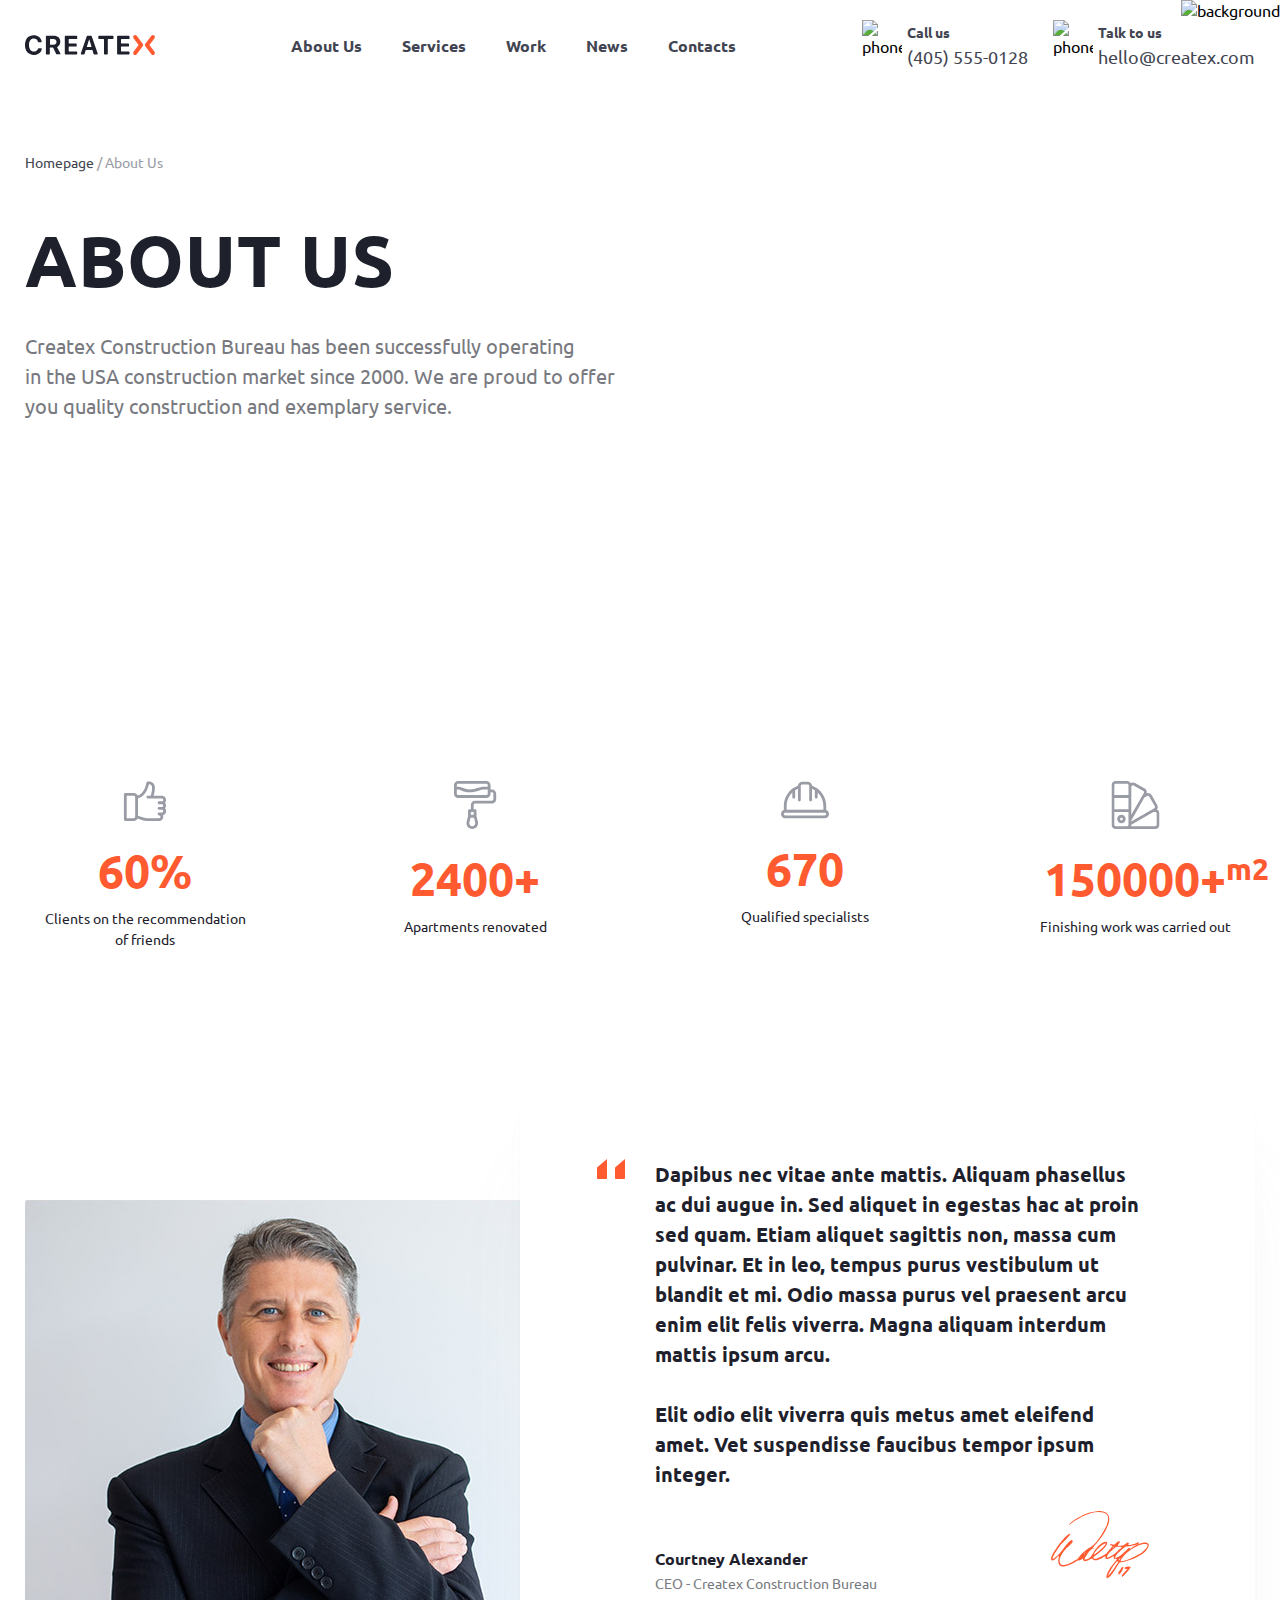
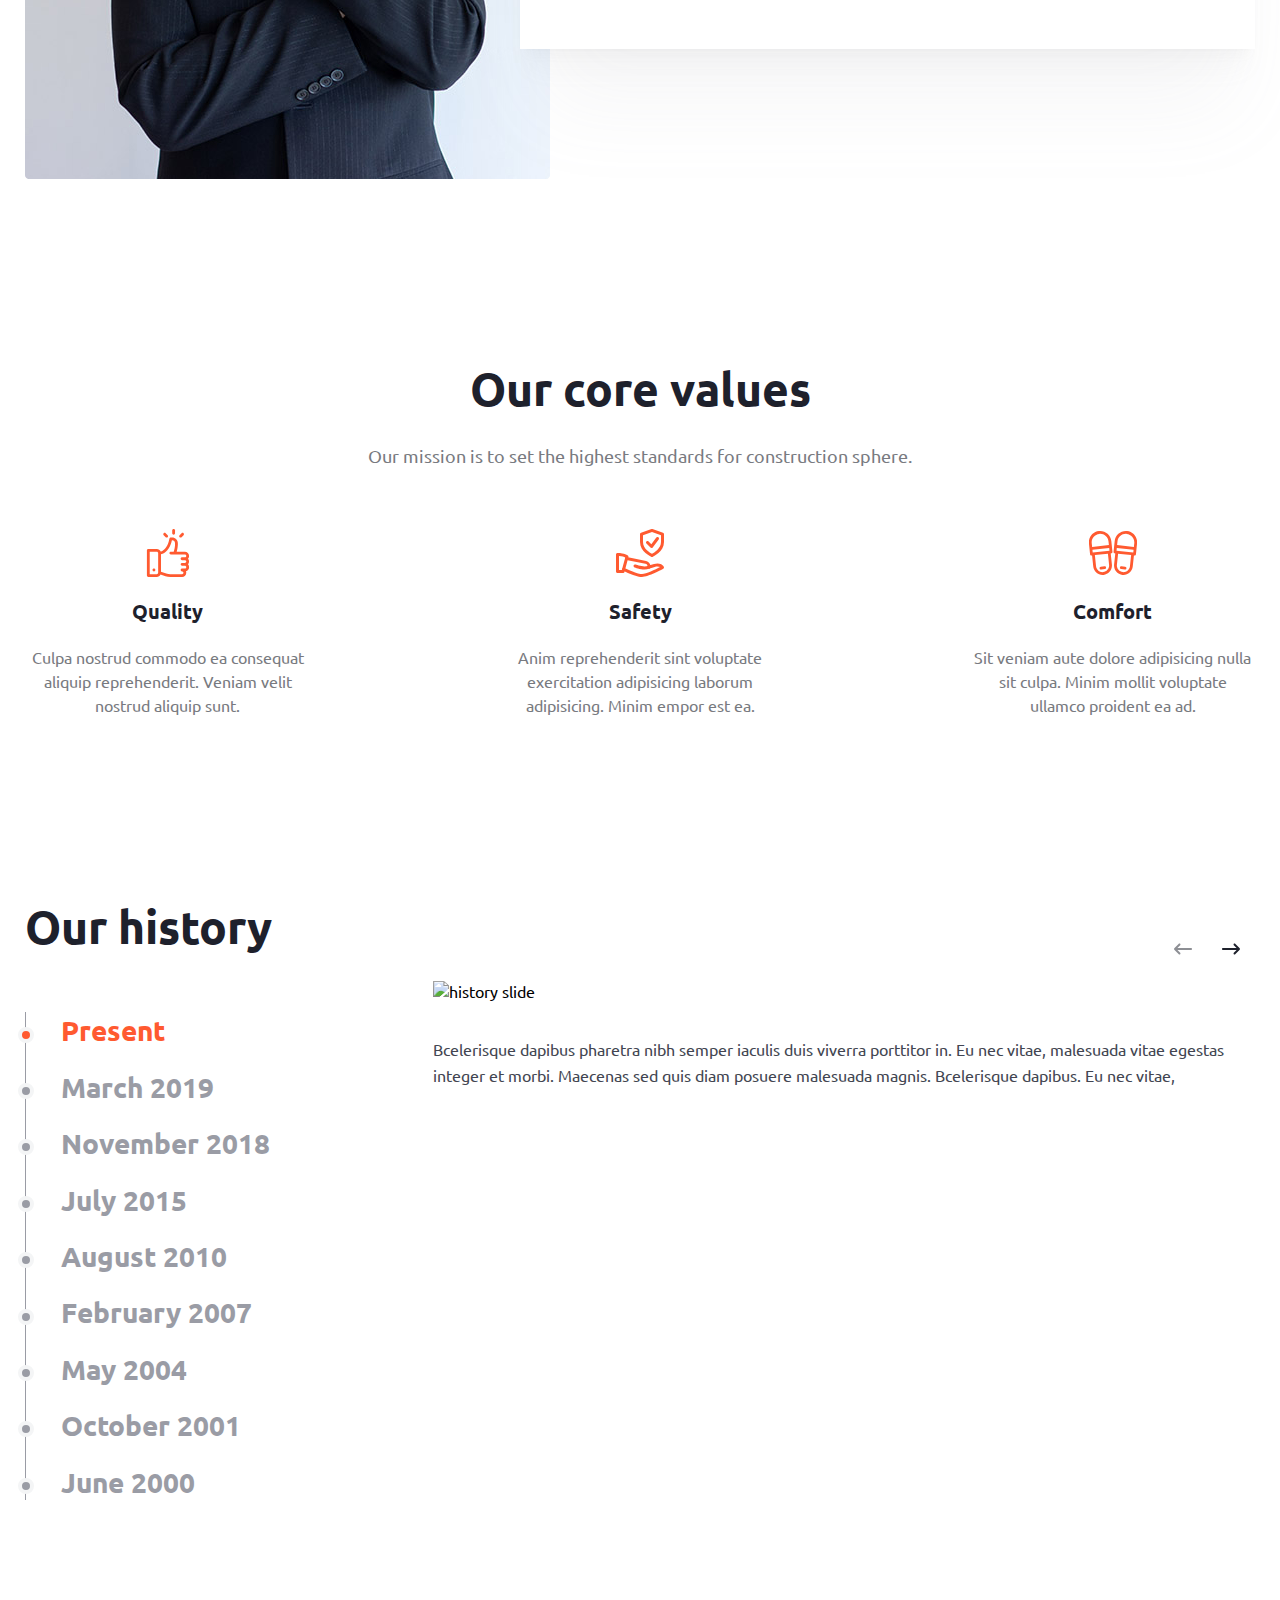
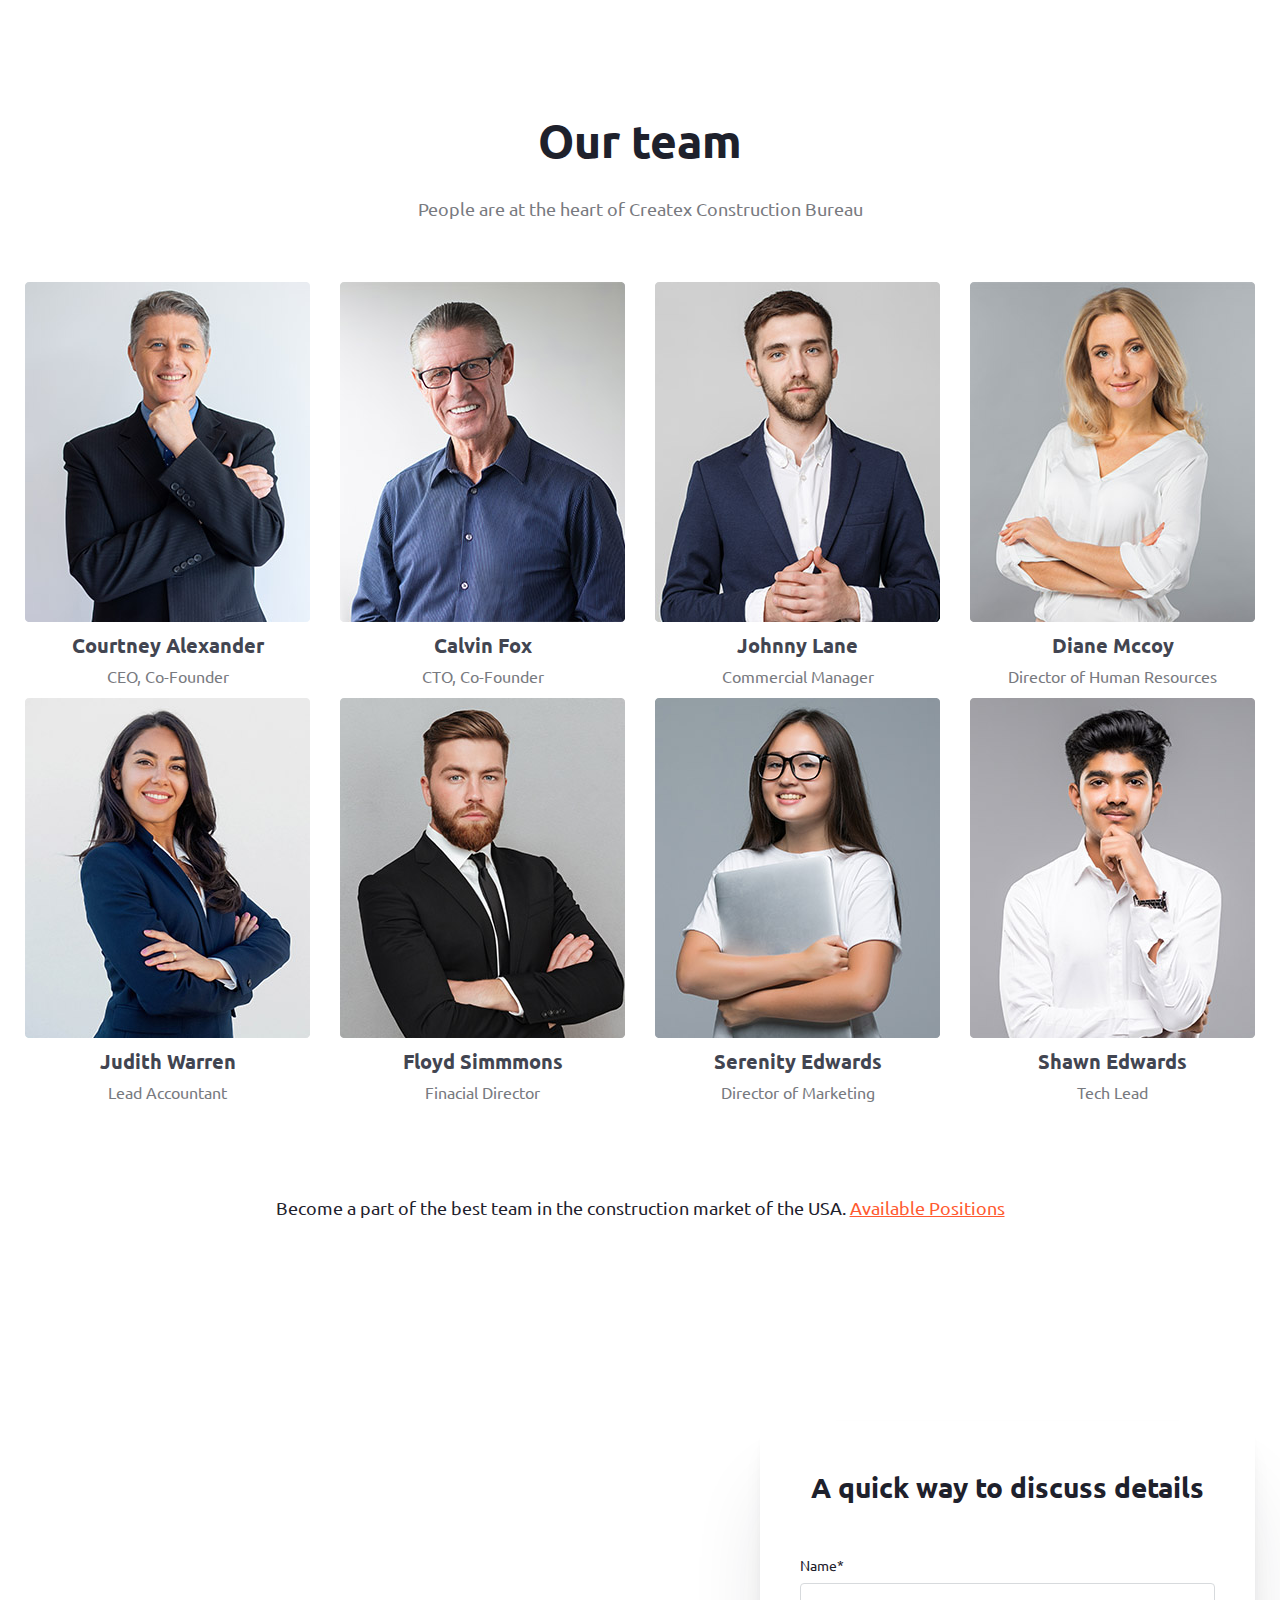
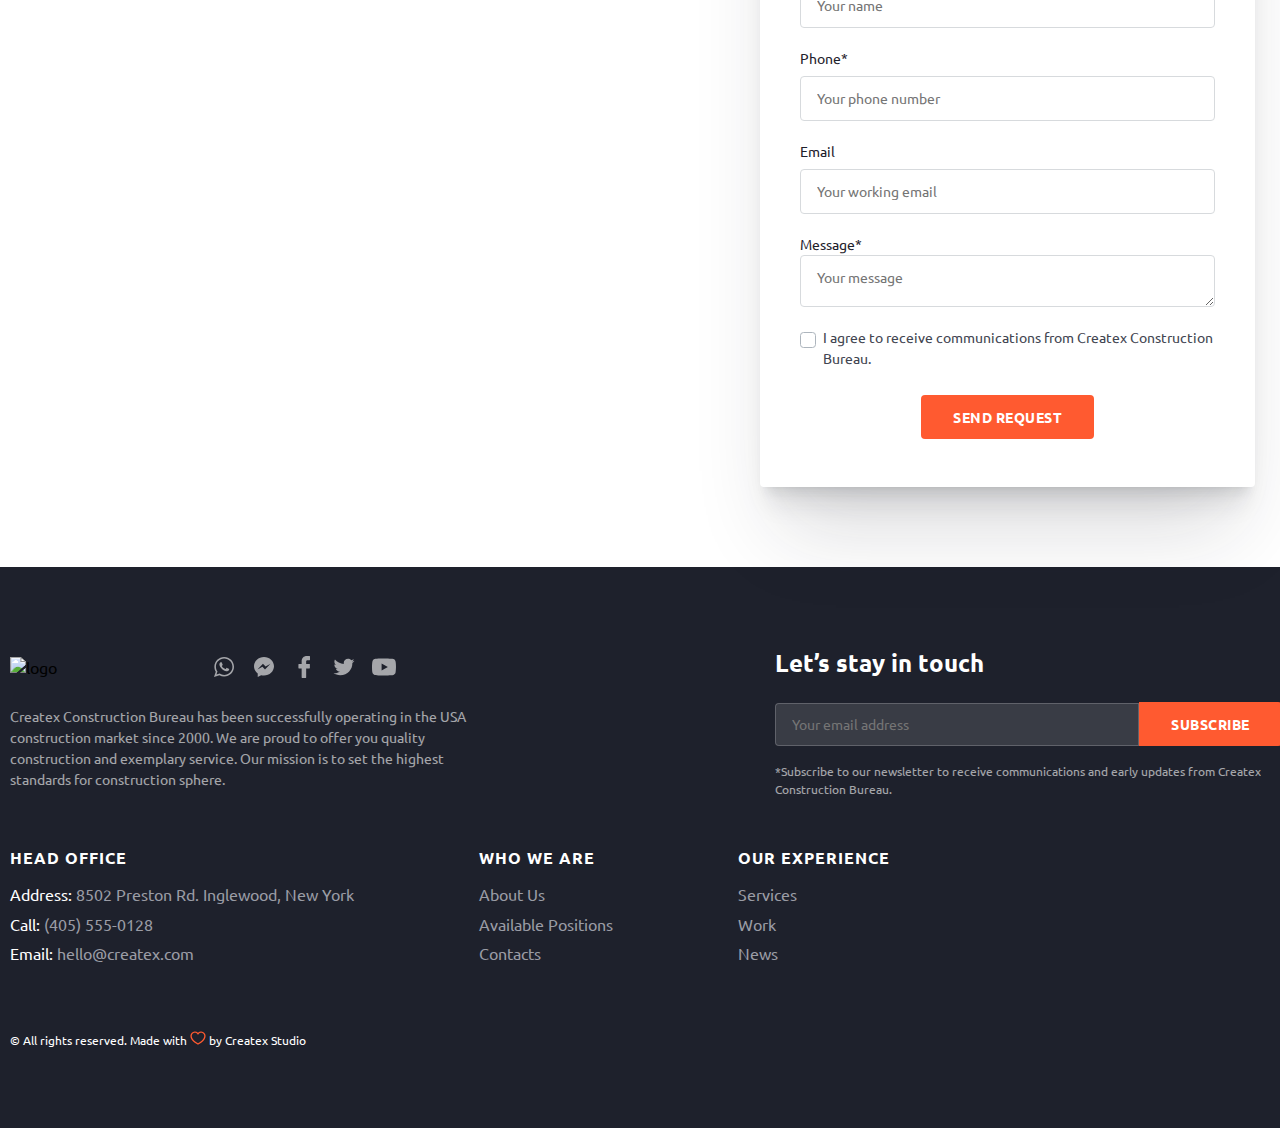
==== commit ca1f50d2: "add team section styles" ====
--- a/pages/about.html
+++ b/pages/about.html
@@ -451,6 +451,10 @@
           <ul class="team__list">
             <li class="team__item">
               <img src="../assets/team/image-7.png" alt="team profile" />
+              <div class="item__content">
+                    <h3 class="item__name">Courtney Alexander</h3>
+                    <p class="item__positioin">CEO, Co-Founder</p>
+              </div>
               <ul class="item__social">
                 <li class="social__item">
                   <svg
@@ -497,14 +501,12 @@
                     fill="none"
                   >
                     <path
-                      d="M18.75 4.80963C18.1059 5.08291 17.4148 5.26824 16.6887 5.35098C17.4301 4.92586 17.9976 4.25154 18.2666 3.45051C17.5711 3.84421 16.8035 4.13008 15.9855 4.28505C15.3305 3.61597 14.3988 3.19922 13.3653 3.19922C11.3827 3.19922 9.77523 4.73844 9.77523 6.63576C9.77523 6.90485 9.80694 7.16767 9.86819 7.41899C6.88501 7.27552 4.23973 5.90699 2.46928 3.82745C2.1598 4.33426 1.98374 4.92479 1.98374 5.55516C1.98374 6.7478 2.618 7.80012 3.58033 8.41579C2.992 8.39695 2.43866 8.24198 1.95423 7.98439V8.02732C1.95423 9.69219 3.19213 11.0817 4.83353 11.3979C4.5328 11.4754 4.21568 11.5183 3.88761 11.5183C3.6558 11.5183 3.43161 11.4963 3.2118 11.4544C3.66889 12.8209 4.99429 13.8146 6.56463 13.8418C5.33657 14.7633 3.7881 15.3109 2.10624 15.3109C1.81646 15.3109 1.53103 15.2941 1.25 15.2638C2.83893 16.2407 4.7253 16.8103 6.75273 16.8103C13.3566 16.8103 16.9665 11.5728 16.9665 7.03053L16.9544 6.58552C17.6597 6.10382 18.2699 5.49862 18.75 4.80963Z"
+                      d="M14.6354 0.837799L12.321 0.833984C9.72086 0.833984 8.04054 2.60489 8.04054 5.34584V7.42611H5.71352C5.51244 7.42611 5.34961 7.59357 5.34961 7.80013V10.8142C5.34961 11.0208 5.51263 11.188 5.71352 11.188H8.04054V18.7935C8.04054 19 8.20337 19.1673 8.40445 19.1673H11.4405C11.6416 19.1673 11.8045 18.9999 11.8045 18.7935V11.188H14.5253C14.7264 11.188 14.8892 11.0208 14.8892 10.8142L14.8903 7.80013C14.8903 7.70095 14.8519 7.60597 14.7837 7.53578C14.7156 7.46559 14.6227 7.42611 14.5262 7.42611H11.8045V5.66264C11.8045 4.81505 12.0011 4.38476 13.0759 4.38476L14.635 4.38419C14.8359 4.38419 14.9987 4.21673 14.9987 4.01037V1.21163C14.9987 1.00545 14.8361 0.83818 14.6354 0.837799Z"
                       fill="white"
                     />
                   </svg>
                 </li>
               </ul>
-              <h3 class="item__name">Courtney Alexander</h3>
-              <p class="item__positioin">CEO, Co-Founder</p>
             </li>
             <li class="team__item">
               <img src="../assets/team/image-6.png" alt="team profile" />
@@ -554,14 +556,16 @@
                     fill="none"
                   >
                     <path
-                      d="M18.75 4.80963C18.1059 5.08291 17.4148 5.26824 16.6887 5.35098C17.4301 4.92586 17.9976 4.25154 18.2666 3.45051C17.5711 3.84421 16.8035 4.13008 15.9855 4.28505C15.3305 3.61597 14.3988 3.19922 13.3653 3.19922C11.3827 3.19922 9.77523 4.73844 9.77523 6.63576C9.77523 6.90485 9.80694 7.16767 9.86819 7.41899C6.88501 7.27552 4.23973 5.90699 2.46928 3.82745C2.1598 4.33426 1.98374 4.92479 1.98374 5.55516C1.98374 6.7478 2.618 7.80012 3.58033 8.41579C2.992 8.39695 2.43866 8.24198 1.95423 7.98439V8.02732C1.95423 9.69219 3.19213 11.0817 4.83353 11.3979C4.5328 11.4754 4.21568 11.5183 3.88761 11.5183C3.6558 11.5183 3.43161 11.4963 3.2118 11.4544C3.66889 12.8209 4.99429 13.8146 6.56463 13.8418C5.33657 14.7633 3.7881 15.3109 2.10624 15.3109C1.81646 15.3109 1.53103 15.2941 1.25 15.2638C2.83893 16.2407 4.7253 16.8103 6.75273 16.8103C13.3566 16.8103 16.9665 11.5728 16.9665 7.03053L16.9544 6.58552C17.6597 6.10382 18.2699 5.49862 18.75 4.80963Z"
+                      d="M14.6354 0.837799L12.321 0.833984C9.72086 0.833984 8.04054 2.60489 8.04054 5.34584V7.42611H5.71352C5.51244 7.42611 5.34961 7.59357 5.34961 7.80013V10.8142C5.34961 11.0208 5.51263 11.188 5.71352 11.188H8.04054V18.7935C8.04054 19 8.20337 19.1673 8.40445 19.1673H11.4405C11.6416 19.1673 11.8045 18.9999 11.8045 18.7935V11.188H14.5253C14.7264 11.188 14.8892 11.0208 14.8892 10.8142L14.8903 7.80013C14.8903 7.70095 14.8519 7.60597 14.7837 7.53578C14.7156 7.46559 14.6227 7.42611 14.5262 7.42611H11.8045V5.66264C11.8045 4.81505 12.0011 4.38476 13.0759 4.38476L14.635 4.38419C14.8359 4.38419 14.9987 4.21673 14.9987 4.01037V1.21163C14.9987 1.00545 14.8361 0.83818 14.6354 0.837799Z"
                       fill="white"
                     />
                   </svg>
                 </li>
               </ul>
-              <h3 class="item__name">Calvin Fox</h3>
-              <p class="item__positioin">CTO, Co-Founder</p>
+              <div class="item__content">
+                    <h3 class="item__name">Calvin Fox</h3>
+                    <p class="item__positioin">CTO, Co-Founder</p>
+              </div>
             </li>
             <li class="team__item">
               <img src="../assets/team/image-5.png" alt="team profile" />
@@ -611,14 +615,16 @@
                     fill="none"
                   >
                     <path
-                      d="M18.75 4.80963C18.1059 5.08291 17.4148 5.26824 16.6887 5.35098C17.4301 4.92586 17.9976 4.25154 18.2666 3.45051C17.5711 3.84421 16.8035 4.13008 15.9855 4.28505C15.3305 3.61597 14.3988 3.19922 13.3653 3.19922C11.3827 3.19922 9.77523 4.73844 9.77523 6.63576C9.77523 6.90485 9.80694 7.16767 9.86819 7.41899C6.88501 7.27552 4.23973 5.90699 2.46928 3.82745C2.1598 4.33426 1.98374 4.92479 1.98374 5.55516C1.98374 6.7478 2.618 7.80012 3.58033 8.41579C2.992 8.39695 2.43866 8.24198 1.95423 7.98439V8.02732C1.95423 9.69219 3.19213 11.0817 4.83353 11.3979C4.5328 11.4754 4.21568 11.5183 3.88761 11.5183C3.6558 11.5183 3.43161 11.4963 3.2118 11.4544C3.66889 12.8209 4.99429 13.8146 6.56463 13.8418C5.33657 14.7633 3.7881 15.3109 2.10624 15.3109C1.81646 15.3109 1.53103 15.2941 1.25 15.2638C2.83893 16.2407 4.7253 16.8103 6.75273 16.8103C13.3566 16.8103 16.9665 11.5728 16.9665 7.03053L16.9544 6.58552C17.6597 6.10382 18.2699 5.49862 18.75 4.80963Z"
+                      d="M14.6354 0.837799L12.321 0.833984C9.72086 0.833984 8.04054 2.60489 8.04054 5.34584V7.42611H5.71352C5.51244 7.42611 5.34961 7.59357 5.34961 7.80013V10.8142C5.34961 11.0208 5.51263 11.188 5.71352 11.188H8.04054V18.7935C8.04054 19 8.20337 19.1673 8.40445 19.1673H11.4405C11.6416 19.1673 11.8045 18.9999 11.8045 18.7935V11.188H14.5253C14.7264 11.188 14.8892 11.0208 14.8892 10.8142L14.8903 7.80013C14.8903 7.70095 14.8519 7.60597 14.7837 7.53578C14.7156 7.46559 14.6227 7.42611 14.5262 7.42611H11.8045V5.66264C11.8045 4.81505 12.0011 4.38476 13.0759 4.38476L14.635 4.38419C14.8359 4.38419 14.9987 4.21673 14.9987 4.01037V1.21163C14.9987 1.00545 14.8361 0.83818 14.6354 0.837799Z"
                       fill="white"
                     />
                   </svg>
                 </li>
               </ul>
-              <h3 class="item__name">Johnny Lane</h3>
-              <p class="item__positioin">Commercial Manager</p>
+              <div class="item__content">
+                    <h3 class="item__name">Johnny Lane</h3>
+                    <p class="item__positioin">Commercial Manager</p>
+              </div>
             </li>
             <li class="team__item">
               <img src="../assets/team/image-4.png" alt="team profile" />
@@ -668,14 +674,16 @@
                     fill="none"
                   >
                     <path
-                      d="M18.75 4.80963C18.1059 5.08291 17.4148 5.26824 16.6887 5.35098C17.4301 4.92586 17.9976 4.25154 18.2666 3.45051C17.5711 3.84421 16.8035 4.13008 15.9855 4.28505C15.3305 3.61597 14.3988 3.19922 13.3653 3.19922C11.3827 3.19922 9.77523 4.73844 9.77523 6.63576C9.77523 6.90485 9.80694 7.16767 9.86819 7.41899C6.88501 7.27552 4.23973 5.90699 2.46928 3.82745C2.1598 4.33426 1.98374 4.92479 1.98374 5.55516C1.98374 6.7478 2.618 7.80012 3.58033 8.41579C2.992 8.39695 2.43866 8.24198 1.95423 7.98439V8.02732C1.95423 9.69219 3.19213 11.0817 4.83353 11.3979C4.5328 11.4754 4.21568 11.5183 3.88761 11.5183C3.6558 11.5183 3.43161 11.4963 3.2118 11.4544C3.66889 12.8209 4.99429 13.8146 6.56463 13.8418C5.33657 14.7633 3.7881 15.3109 2.10624 15.3109C1.81646 15.3109 1.53103 15.2941 1.25 15.2638C2.83893 16.2407 4.7253 16.8103 6.75273 16.8103C13.3566 16.8103 16.9665 11.5728 16.9665 7.03053L16.9544 6.58552C17.6597 6.10382 18.2699 5.49862 18.75 4.80963Z"
+                      d="M14.6354 0.837799L12.321 0.833984C9.72086 0.833984 8.04054 2.60489 8.04054 5.34584V7.42611H5.71352C5.51244 7.42611 5.34961 7.59357 5.34961 7.80013V10.8142C5.34961 11.0208 5.51263 11.188 5.71352 11.188H8.04054V18.7935C8.04054 19 8.20337 19.1673 8.40445 19.1673H11.4405C11.6416 19.1673 11.8045 18.9999 11.8045 18.7935V11.188H14.5253C14.7264 11.188 14.8892 11.0208 14.8892 10.8142L14.8903 7.80013C14.8903 7.70095 14.8519 7.60597 14.7837 7.53578C14.7156 7.46559 14.6227 7.42611 14.5262 7.42611H11.8045V5.66264C11.8045 4.81505 12.0011 4.38476 13.0759 4.38476L14.635 4.38419C14.8359 4.38419 14.9987 4.21673 14.9987 4.01037V1.21163C14.9987 1.00545 14.8361 0.83818 14.6354 0.837799Z"
                       fill="white"
                     />
                   </svg>
                 </li>
               </ul>
-              <h3 class="item__name">Diane Mccoy</h3>
-              <p class="item__positioin">Director of Human Resources</p>
+              <div class="item__content">
+                    <h3 class="item__name">Diane Mccoy</h3>
+                    <p class="item__positioin">Director of Human Resources</p>
+              </div>
             </li>
             <li class="team__item">
               <img src="../assets/team/image-3.png" alt="team profile" />
@@ -725,14 +733,16 @@
                     fill="none"
                   >
                     <path
-                      d="M18.75 4.80963C18.1059 5.08291 17.4148 5.26824 16.6887 5.35098C17.4301 4.92586 17.9976 4.25154 18.2666 3.45051C17.5711 3.84421 16.8035 4.13008 15.9855 4.28505C15.3305 3.61597 14.3988 3.19922 13.3653 3.19922C11.3827 3.19922 9.77523 4.73844 9.77523 6.63576C9.77523 6.90485 9.80694 7.16767 9.86819 7.41899C6.88501 7.27552 4.23973 5.90699 2.46928 3.82745C2.1598 4.33426 1.98374 4.92479 1.98374 5.55516C1.98374 6.7478 2.618 7.80012 3.58033 8.41579C2.992 8.39695 2.43866 8.24198 1.95423 7.98439V8.02732C1.95423 9.69219 3.19213 11.0817 4.83353 11.3979C4.5328 11.4754 4.21568 11.5183 3.88761 11.5183C3.6558 11.5183 3.43161 11.4963 3.2118 11.4544C3.66889 12.8209 4.99429 13.8146 6.56463 13.8418C5.33657 14.7633 3.7881 15.3109 2.10624 15.3109C1.81646 15.3109 1.53103 15.2941 1.25 15.2638C2.83893 16.2407 4.7253 16.8103 6.75273 16.8103C13.3566 16.8103 16.9665 11.5728 16.9665 7.03053L16.9544 6.58552C17.6597 6.10382 18.2699 5.49862 18.75 4.80963Z"
+                      d="M14.6354 0.837799L12.321 0.833984C9.72086 0.833984 8.04054 2.60489 8.04054 5.34584V7.42611H5.71352C5.51244 7.42611 5.34961 7.59357 5.34961 7.80013V10.8142C5.34961 11.0208 5.51263 11.188 5.71352 11.188H8.04054V18.7935C8.04054 19 8.20337 19.1673 8.40445 19.1673H11.4405C11.6416 19.1673 11.8045 18.9999 11.8045 18.7935V11.188H14.5253C14.7264 11.188 14.8892 11.0208 14.8892 10.8142L14.8903 7.80013C14.8903 7.70095 14.8519 7.60597 14.7837 7.53578C14.7156 7.46559 14.6227 7.42611 14.5262 7.42611H11.8045V5.66264C11.8045 4.81505 12.0011 4.38476 13.0759 4.38476L14.635 4.38419C14.8359 4.38419 14.9987 4.21673 14.9987 4.01037V1.21163C14.9987 1.00545 14.8361 0.83818 14.6354 0.837799Z"
                       fill="white"
                     />
                   </svg>
                 </li>
               </ul>
-              <h3 class="item__name">Judith Warren</h3>
-              <p class="item__positioin">Lead Accountant</p>
+              <div class="item__content">
+                    <h3 class="item__name">Judith Warren</h3>
+                    <p class="item__positioin">Lead Accountant</p>
+              </div>
             </li>
             <li class="team__item">
               <img src="../assets/team/image-2.png" alt="team profile" />
@@ -782,14 +792,16 @@
                     fill="none"
                   >
                     <path
-                      d="M18.75 4.80963C18.1059 5.08291 17.4148 5.26824 16.6887 5.35098C17.4301 4.92586 17.9976 4.25154 18.2666 3.45051C17.5711 3.84421 16.8035 4.13008 15.9855 4.28505C15.3305 3.61597 14.3988 3.19922 13.3653 3.19922C11.3827 3.19922 9.77523 4.73844 9.77523 6.63576C9.77523 6.90485 9.80694 7.16767 9.86819 7.41899C6.88501 7.27552 4.23973 5.90699 2.46928 3.82745C2.1598 4.33426 1.98374 4.92479 1.98374 5.55516C1.98374 6.7478 2.618 7.80012 3.58033 8.41579C2.992 8.39695 2.43866 8.24198 1.95423 7.98439V8.02732C1.95423 9.69219 3.19213 11.0817 4.83353 11.3979C4.5328 11.4754 4.21568 11.5183 3.88761 11.5183C3.6558 11.5183 3.43161 11.4963 3.2118 11.4544C3.66889 12.8209 4.99429 13.8146 6.56463 13.8418C5.33657 14.7633 3.7881 15.3109 2.10624 15.3109C1.81646 15.3109 1.53103 15.2941 1.25 15.2638C2.83893 16.2407 4.7253 16.8103 6.75273 16.8103C13.3566 16.8103 16.9665 11.5728 16.9665 7.03053L16.9544 6.58552C17.6597 6.10382 18.2699 5.49862 18.75 4.80963Z"
+                      d="M14.6354 0.837799L12.321 0.833984C9.72086 0.833984 8.04054 2.60489 8.04054 5.34584V7.42611H5.71352C5.51244 7.42611 5.34961 7.59357 5.34961 7.80013V10.8142C5.34961 11.0208 5.51263 11.188 5.71352 11.188H8.04054V18.7935C8.04054 19 8.20337 19.1673 8.40445 19.1673H11.4405C11.6416 19.1673 11.8045 18.9999 11.8045 18.7935V11.188H14.5253C14.7264 11.188 14.8892 11.0208 14.8892 10.8142L14.8903 7.80013C14.8903 7.70095 14.8519 7.60597 14.7837 7.53578C14.7156 7.46559 14.6227 7.42611 14.5262 7.42611H11.8045V5.66264C11.8045 4.81505 12.0011 4.38476 13.0759 4.38476L14.635 4.38419C14.8359 4.38419 14.9987 4.21673 14.9987 4.01037V1.21163C14.9987 1.00545 14.8361 0.83818 14.6354 0.837799Z"
                       fill="white"
                     />
                   </svg>
                 </li>
               </ul>
-              <h3 class="item__name">Floyd Simmmons</h3>
-              <p class="item__positioin">Finacial Director</p>
+              <div class="item__content">
+                    <h3 class="item__name">Floyd Simmmons</h3>
+                    <p class="item__positioin">Finacial Director</p>
+              </div>
             </li>
             <li class="team__item">
               <img src="../assets/team/image-1.png" alt="team profile" />
@@ -839,14 +851,16 @@
                     fill="none"
                   >
                     <path
-                      d="M18.75 4.80963C18.1059 5.08291 17.4148 5.26824 16.6887 5.35098C17.4301 4.92586 17.9976 4.25154 18.2666 3.45051C17.5711 3.84421 16.8035 4.13008 15.9855 4.28505C15.3305 3.61597 14.3988 3.19922 13.3653 3.19922C11.3827 3.19922 9.77523 4.73844 9.77523 6.63576C9.77523 6.90485 9.80694 7.16767 9.86819 7.41899C6.88501 7.27552 4.23973 5.90699 2.46928 3.82745C2.1598 4.33426 1.98374 4.92479 1.98374 5.55516C1.98374 6.7478 2.618 7.80012 3.58033 8.41579C2.992 8.39695 2.43866 8.24198 1.95423 7.98439V8.02732C1.95423 9.69219 3.19213 11.0817 4.83353 11.3979C4.5328 11.4754 4.21568 11.5183 3.88761 11.5183C3.6558 11.5183 3.43161 11.4963 3.2118 11.4544C3.66889 12.8209 4.99429 13.8146 6.56463 13.8418C5.33657 14.7633 3.7881 15.3109 2.10624 15.3109C1.81646 15.3109 1.53103 15.2941 1.25 15.2638C2.83893 16.2407 4.7253 16.8103 6.75273 16.8103C13.3566 16.8103 16.9665 11.5728 16.9665 7.03053L16.9544 6.58552C17.6597 6.10382 18.2699 5.49862 18.75 4.80963Z"
+                      d="M14.6354 0.837799L12.321 0.833984C9.72086 0.833984 8.04054 2.60489 8.04054 5.34584V7.42611H5.71352C5.51244 7.42611 5.34961 7.59357 5.34961 7.80013V10.8142C5.34961 11.0208 5.51263 11.188 5.71352 11.188H8.04054V18.7935C8.04054 19 8.20337 19.1673 8.40445 19.1673H11.4405C11.6416 19.1673 11.8045 18.9999 11.8045 18.7935V11.188H14.5253C14.7264 11.188 14.8892 11.0208 14.8892 10.8142L14.8903 7.80013C14.8903 7.70095 14.8519 7.60597 14.7837 7.53578C14.7156 7.46559 14.6227 7.42611 14.5262 7.42611H11.8045V5.66264C11.8045 4.81505 12.0011 4.38476 13.0759 4.38476L14.635 4.38419C14.8359 4.38419 14.9987 4.21673 14.9987 4.01037V1.21163C14.9987 1.00545 14.8361 0.83818 14.6354 0.837799Z"
                       fill="white"
                     />
                   </svg>
                 </li>
               </ul>
-              <h3 class="item__name">Serenity Edwards</h3>
-              <p class="item__positioin">Director of Marketing</p>
+              <div class="item__content">
+                    <h3 class="item__name">Serenity Edwards</h3>
+                    <p class="item__positioin">Director of Marketing</p>
+              </div>
             </li>
             <li class="team__item">
               <img src="../assets/team/image.png" alt="team profile" />
@@ -902,17 +916,18 @@
                   </svg>
                 </li>
               </ul>
-              <h3 class="item__name">Shawn Edwards</h3>
-              <p class="item__positioin">Tech Lead</p>
+              <div class="item__content">
+                    <h3 class="item__name">Shawn Edwards</h3>
+                    <p class="item__positioin">Tech Lead</p>
+              </div>
             </li>
           </ul>
           <p class="team__available-position">
             Become a part of the best team in the construction market of the
             USA.
-            <a
-              href="./availablePosition.html"
-              class="available-position__link"
-            >Available Positions</a>
+            <a href="./availablePosition.html" class="available-position__link"
+              >Available Positions</a
+            >
           </p>
         </div>
       </div>
--- a/styles/main.css
+++ b/styles/main.css
@@ -3,8 +3,7 @@
 * {
   margin: 0;
   padding: 0;
-  -webkit-box-sizing: border-box;
-          box-sizing: border-box;
+  box-sizing: border-box;
   border: none;
   color: #000;
   text-decoration: none;
@@ -29,7 +28,6 @@
 .btn {
   cursor: pointer;
   display: block;
-  width: -webkit-fit-content;
   width: -moz-fit-content;
   width: fit-content;
   text-align: center;
@@ -39,52 +37,42 @@
   color: #fff;
   font-weight: bold;
   letter-spacing: 0.5px;
-  -webkit-transition: .5s;
-  transition: .5s;
-}
-
+  transition: 0.5s;
+}
 .btn.l-btn {
   padding: 0 40px;
   font-size: 16px;
   line-height: 52px;
 }
-
 .btn.m-btn {
   padding: 0 32px;
   font-size: 14px;
   line-height: 44px;
 }
-
 .btn.sm-btn {
   padding: 0 24px;
   font-size: 12px;
   line-height: 36px;
 }
-
 .btn:hover, .btn:active {
   background: #FC3300;
 }
-
 .btn:disabled {
-  opacity: .5;
-}
-
+  opacity: 0.5;
+}
 .btn.outline {
   background: #fff;
   color: #ff5a30;
   border: 1px solid #ff5a30;
 }
-
 .btn.outline:hover, .btn.outline:active {
   background: #ff5a30;
   color: #fff;
 }
-
 .btn.white-outline {
   background: transparent;
   border: 1px solid #fff;
 }
-
 .btn.white-outline:hover {
   border-color: #ff5a30;
   background: #ff5a30;
@@ -99,24 +87,13 @@
 .hero__slider {
   position: relative;
   width: 400%;
-  display: -webkit-box;
-  display: -ms-flexbox;
-  display: flex;
-  -webkit-box-orient: horizontal;
-  -webkit-box-direction: normal;
-      -ms-flex-direction: row;
-          flex-direction: row;
-  -webkit-box-pack: center;
-      -ms-flex-pack: center;
-          justify-content: center;
-  -webkit-box-align: center;
-      -ms-flex-align: center;
-          align-items: center;
+  display: flex;
+  flex-direction: row;
+  justify-content: center;
+  align-items: center;
   left: 0%;
-  -webkit-transition: 0.5s;
-  transition: 0.5s;
-}
-
+  transition: 0.5s;
+}
 .hero__slider .slider__slide {
   padding-top: 220px;
   padding-bottom: 355px;
@@ -124,7 +101,6 @@
   height: 100%;
   background-image: url(../../assets/background/slide-bg.jpg);
 }
-
 .hero__slider .slider__slide .slider__title {
   color: #fff;
   max-width: 600px;
@@ -135,11 +111,9 @@
   text-wrap: wrap;
   padding-bottom: 24px;
 }
-
 .hero__slider .slider__slide .slider__title span {
   color: #ff5a30;
 }
-
 .hero__slider .slider__slide .slider__text {
   color: #fff;
   max-width: 650px;
@@ -151,63 +125,36 @@
   letter-spacing: 0px;
   padding-bottom: 60px;
 }
-
 .hero__slider .slider__slide .hero-btns {
-  display: -webkit-box;
-  display: -ms-flexbox;
-  display: flex;
-  -webkit-box-orient: horizontal;
-  -webkit-box-direction: normal;
-      -ms-flex-direction: row;
-          flex-direction: row;
-  -webkit-box-pack: center;
-      -ms-flex-pack: center;
-          justify-content: center;
-  -webkit-box-align: center;
-      -ms-flex-align: center;
-          align-items: center;
-  -webkit-box-pack: start;
-      -ms-flex-pack: start;
-          justify-content: flex-start;
+  display: flex;
+  flex-direction: row;
+  justify-content: center;
+  align-items: center;
+  justify-content: flex-start;
   gap: 24px;
 }
 
 .slider__btn {
-  display: -webkit-box;
-  display: -ms-flexbox;
-  display: flex;
-  -webkit-box-orient: vertical;
-  -webkit-box-direction: normal;
-      -ms-flex-direction: column;
-          flex-direction: column;
-  -webkit-box-pack: center;
-      -ms-flex-pack: center;
-          justify-content: center;
-  -webkit-box-align: center;
-      -ms-flex-align: center;
-          align-items: center;
+  display: flex;
+  flex-direction: column;
+  justify-content: center;
+  align-items: center;
   width: 48px;
   height: 48px;
   border-radius: 100%;
   background: #fff;
   fill: #424551;
-  -webkit-transition: 0.5s;
-  transition: 0.5s;
-}
-
+  transition: 0.5s;
+}
 .slider__btn svg path {
-  -webkit-transition: 0.5s;
-  transition: 0.5s;
-}
-
+  transition: 0.5s;
+}
 .slider__btn:hover {
   background: #ff5a30;
 }
-
 .slider__btn:hover svg path {
   fill: #fff;
 }
-
 .slider__btn.disabled {
   opacity: 0.5;
   pointer-events: none;
@@ -234,34 +181,19 @@
 .input-block {
   min-width: 260px;
   height: 73px;
-  display: -webkit-box;
-  display: -ms-flexbox;
-  display: flex;
-  -webkit-box-orient: vertical;
-  -webkit-box-direction: normal;
-      -ms-flex-direction: column;
-          flex-direction: column;
-  -webkit-box-pack: center;
-      -ms-flex-pack: center;
-          justify-content: center;
-  -webkit-box-align: center;
-      -ms-flex-align: center;
-          align-items: center;
-  -webkit-box-align: start;
-      -ms-flex-align: start;
-          align-items: start;
-  -webkit-box-pack: justify;
-      -ms-flex-pack: justify;
-          justify-content: space-between;
-}
-
+  display: flex;
+  flex-direction: column;
+  justify-content: center;
+  align-items: center;
+  align-items: start;
+  justify-content: space-between;
+}
 .input-block label {
   color: #1e212c;
   font-size: 14px;
   font-weight: normal;
   line-height: 150%;
 }
-
 .input-block input, .input-block textarea {
   width: 100%;
   padding: 11px 16px;
@@ -271,7 +203,6 @@
   border-radius: 4px;
   outline: none;
 }
-
 .input-block input:focus, .input-block textarea:focus {
   border: 1px solid #ff5a30;
 }
@@ -281,49 +212,31 @@
   border-radius: 4px;
   overflow: hidden;
 }
-
 .services__item a {
   position: relative;
   width: 285px;
   height: 285px;
-  display: -webkit-box;
-  display: -ms-flexbox;
-  display: flex;
-  -webkit-box-orient: vertical;
-  -webkit-box-direction: normal;
-      -ms-flex-direction: column;
-          flex-direction: column;
-  -webkit-box-pack: center;
-      -ms-flex-pack: center;
-          justify-content: center;
-  -webkit-box-align: center;
-      -ms-flex-align: center;
-          align-items: center;
+  display: flex;
+  flex-direction: column;
+  justify-content: center;
+  align-items: center;
   gap: 24px;
-  -webkit-box-shadow: 0px 4px 4px -4px rgba(30, 33, 44, 0.1), 0px 12px 10px -6px rgba(154, 156, 165, 0.1), 0px 30px 24px -10px rgba(154, 156, 165, 0.1), 0px 80px 80px -20px rgba(154, 156, 165, 0.1);
-          box-shadow: 0px 4px 4px -4px rgba(30, 33, 44, 0.1), 0px 12px 10px -6px rgba(154, 156, 165, 0.1), 0px 30px 24px -10px rgba(154, 156, 165, 0.1), 0px 80px 80px -20px rgba(154, 156, 165, 0.1);
-}
-
+  box-shadow: 0px 4px 4px -4px rgba(30, 33, 44, 0.1), 0px 12px 10px -6px rgba(154, 156, 165, 0.1), 0px 30px 24px -10px rgba(154, 156, 165, 0.1), 0px 80px 80px -20px rgba(154, 156, 165, 0.1);
+}
 .services__item a .item-icon {
   width: 52px;
   height: 52px;
   z-index: 100;
-  -webkit-transition: 0.5s;
-  transition: 0.5s;
-}
-
+  transition: 0.5s;
+}
 .services__item a .item-icon path {
-  -webkit-transition: .5s;
-  transition: .5s;
-}
-
+  transition: 0.5s;
+}
 .services__item a .item-title {
   font-size: 20px;
   z-index: 100;
-  -webkit-transition: 0.5s;
-  transition: 0.5s;
-}
-
+  transition: 0.5s;
+}
 .services__item a .item__background {
   position: absolute;
   top: 0;
@@ -331,11 +244,9 @@
   width: 100%;
   height: 100%;
   opacity: 0;
-  -webkit-transition: 0.5s;
   transition: 0.5s;
   z-index: 10;
 }
-
 .services__item a .item__background::before {
   content: "";
   position: absolute;
@@ -344,25 +255,19 @@
   background: #1e212c;
   opacity: 0.6;
 }
-
 .services__item a .item__background img {
   -o-object-fit: cover;
      object-fit: cover;
 }
-
 .services__item a:hover {
-  -webkit-box-shadow: 0px 4px 4px -4px rgba(30, 33, 44, 0.1), 0px 12px 10px -6px rgba(30, 33, 44, 0.1), 0px 26px 24px -10px rgba(30, 33, 44, 0.1), 0px 60px 80px -20px rgba(30, 33, 44, 0.16);
-          box-shadow: 0px 4px 4px -4px rgba(30, 33, 44, 0.1), 0px 12px 10px -6px rgba(30, 33, 44, 0.1), 0px 26px 24px -10px rgba(30, 33, 44, 0.1), 0px 60px 80px -20px rgba(30, 33, 44, 0.16);
-}
-
+  box-shadow: 0px 4px 4px -4px rgba(30, 33, 44, 0.1), 0px 12px 10px -6px rgba(30, 33, 44, 0.1), 0px 26px 24px -10px rgba(30, 33, 44, 0.1), 0px 60px 80px -20px rgba(30, 33, 44, 0.16);
+}
 .services__item a:hover .item-icon path {
   fill: #fff;
 }
-
 .services__item a:hover .item-title {
   color: #fff;
 }
-
 .services__item a:hover .item__background {
   opacity: 1;
 }
@@ -370,21 +275,11 @@
 .learn-more {
   margin-top: 80px;
   width: 100%;
-  display: -webkit-box;
-  display: -ms-flexbox;
-  display: flex;
-  -webkit-box-orient: horizontal;
-  -webkit-box-direction: normal;
-      -ms-flex-direction: row;
-          flex-direction: row;
-  -webkit-box-pack: center;
-      -ms-flex-pack: center;
-          justify-content: center;
-  -webkit-box-align: center;
-      -ms-flex-align: center;
-          align-items: center;
-}
-
+  display: flex;
+  flex-direction: row;
+  justify-content: center;
+  align-items: center;
+}
 .learn-more .learn-more__title {
   font-size: 28px;
   margin: 0;
@@ -398,83 +293,57 @@
   border-radius: 4px;
   overflow: hidden;
   background: #fff;
-  -webkit-box-shadow: 0px 4px 4px -4px rgba(30, 33, 44, 0.03), 0px 12px 10px -6px rgba(154, 156, 165, 0.04), 0px 30px 24px -10px rgba(154, 156, 165, 0.05), 0px 80px 80px -20px rgba(154, 156, 165, 0.08);
-          box-shadow: 0px 4px 4px -4px rgba(30, 33, 44, 0.03), 0px 12px 10px -6px rgba(154, 156, 165, 0.04), 0px 30px 24px -10px rgba(154, 156, 165, 0.05), 0px 80px 80px -20px rgba(154, 156, 165, 0.08);
-  -webkit-transition: .5s;
-  transition: .5s;
-}
-
+  box-shadow: 0px 4px 4px -4px rgba(30, 33, 44, 0.03), 0px 12px 10px -6px rgba(154, 156, 165, 0.04), 0px 30px 24px -10px rgba(154, 156, 165, 0.05), 0px 80px 80px -20px rgba(154, 156, 165, 0.08);
+  transition: 0.5s;
+}
 .slider__slide img {
   height: 345px;
 }
-
 .slider__slide .content {
   position: absolute;
   width: 100%;
   height: 163px;
   bottom: -68px;
   background: #fff;
-  -webkit-transition: 0.5s;
-  transition: 0.5s;
-}
-
+  transition: 0.5s;
+}
 .slider__slide .content .slide-title {
   margin: 0;
   margin-top: 16px;
   font-size: 20px;
 }
-
 .slider__slide .content .slide-subtitle {
   margin: 0;
   margin-top: 4px;
   font-size: 14px;
 }
-
 .slider__slide .content .slide-btn {
   margin: auto;
   margin-top: 30px;
 }
-
 .slider__slide:hover {
-  -webkit-box-shadow: 0px 4px 4px -4px rgba(30, 33, 44, 0.1), 0px 12px 10px -6px rgba(154, 156, 165, 0.1), 0px 30px 24px -10px rgba(154, 156, 165, 0.1), 0px 80px 80px -20px rgba(154, 156, 165, 0.16);
-          box-shadow: 0px 4px 4px -4px rgba(30, 33, 44, 0.1), 0px 12px 10px -6px rgba(154, 156, 165, 0.1), 0px 30px 24px -10px rgba(154, 156, 165, 0.1), 0px 80px 80px -20px rgba(154, 156, 165, 0.16);
-}
-
+  box-shadow: 0px 4px 4px -4px rgba(30, 33, 44, 0.1), 0px 12px 10px -6px rgba(154, 156, 165, 0.1), 0px 30px 24px -10px rgba(154, 156, 165, 0.1), 0px 80px 80px -20px rgba(154, 156, 165, 0.16);
+}
 .slider__slide:hover .content {
   bottom: 0;
 }
 
 .testimonials-slides {
-  display: -webkit-box;
-  display: -ms-flexbox;
-  display: flex;
-  -webkit-box-orient: horizontal;
-  -webkit-box-direction: normal;
-      -ms-flex-direction: row;
-          flex-direction: row;
-  -webkit-box-pack: center;
-      -ms-flex-pack: center;
-          justify-content: center;
-  -webkit-box-align: center;
-      -ms-flex-align: center;
-          align-items: center;
-  -ms-flex-wrap: nowrap;
-      flex-wrap: nowrap;
-  -webkit-box-pack: start;
-      -ms-flex-pack: start;
-          justify-content: start;
-}
-
+  display: flex;
+  flex-direction: row;
+  justify-content: center;
+  align-items: center;
+  flex-wrap: nowrap;
+  justify-content: start;
+}
 .testimonials-slides .slider__slide {
   min-width: 100%;
 }
-
 .testimonials-slides .slider__slide img {
   width: 72px;
   height: 72px;
   margin-bottom: 24px;
 }
-
 .testimonials-slides .slider__slide .review__text {
   color: #424551;
   font-size: 16px;
@@ -483,7 +352,6 @@
   text-align: start;
   margin-bottom: 24px;
 }
-
 .testimonials-slides .slider__slide .author__name {
   color: #1e212c;
   font-size: 16px;
@@ -491,55 +359,39 @@
   line-height: 160%;
   margin-bottom: 4px;
 }
-
 .testimonials-slides .slider__slide .author__position {
-  -webkit-columns: #787a80;
-          columns: #787a80;
+  -moz-columns: #787a80;
+       columns: #787a80;
   font-size: 14px;
   font-weight: normal;
   line-height: 150%;
 }
 
 .scroll-top {
-  display: -webkit-box;
-  display: -ms-flexbox;
-  display: flex;
-  -webkit-box-orient: horizontal;
-  -webkit-box-direction: normal;
-      -ms-flex-direction: row;
-          flex-direction: row;
-  -webkit-box-pack: center;
-      -ms-flex-pack: center;
-          justify-content: center;
-  -webkit-box-align: center;
-      -ms-flex-align: center;
-          align-items: center;
-  -webkit-box-align: end;
-      -ms-flex-align: end;
-          align-items: end;
+  display: flex;
+  flex-direction: row;
+  justify-content: center;
+  align-items: center;
+  align-items: end;
   gap: 18px;
   position: fixed;
   bottom: 80px;
   right: calc((100% - 1230px) / 2);
   opacity: 0;
   visibility: hidden;
-  -webkit-transition: .5s;
-  transition: .5s;
+  transition: 0.5s;
   z-index: 100;
 }
-
 .scroll-top .scroll-top__text {
   color: #000;
   font-size: 14px;
   font-weight: normal;
   line-height: 150%;
 }
-
 .scroll-top .scroll-top__btn {
   padding: 15px 12px;
   line-height: normal;
 }
-
 .scroll-top.active {
   opacity: 1;
   visibility: visible;
@@ -547,41 +399,25 @@
 
 .page-title__container {
   margin-top: 80px;
-  display: -webkit-box;
-  display: -ms-flexbox;
-  display: flex;
-  -webkit-box-orient: vertical;
-  -webkit-box-direction: normal;
-      -ms-flex-direction: column;
-          flex-direction: column;
-  -webkit-box-pack: center;
-      -ms-flex-pack: center;
-          justify-content: center;
-  -webkit-box-align: center;
-      -ms-flex-align: center;
-          align-items: center;
-  -webkit-box-align: start;
-      -ms-flex-align: start;
-          align-items: start;
-}
-
+  display: flex;
+  flex-direction: column;
+  justify-content: center;
+  align-items: center;
+  align-items: start;
+}
 .page-title__container .breadcrumb {
   color: #9a9ca5;
   font-size: 14px;
   font-weight: normal;
   line-height: 150%;
 }
-
 .page-title__container .breadcrumb a {
   color: #424551;
-  -webkit-transition: 0.5s;
-  transition: 0.5s;
-}
-
+  transition: 0.5s;
+}
 .page-title__container .breadcrumb a:hover {
   color: #ff5a30;
 }
-
 .page-title__container .page-title__title {
   margin-top: 40px;
   max-width: 600px;
@@ -592,19 +428,16 @@
   line-height: 130%;
   letter-spacing: 1px;
 }
-
 .page-title__container .page-title__subtitle {
   color: #787a80;
   font-size: 20px;
   max-width: 600px;
   text-align: start;
 }
-
 .page-title__container .page-title__background {
   position: absolute;
   right: 0;
   top: -20px;
-  width: -webkit-fit-content;
   width: -moz-fit-content;
   width: fit-content;
   height: 600px;
@@ -616,106 +449,55 @@
   height: 52px;
   margin: 20px 0;
 }
-
 .header .header__container {
   height: 100%;
-  display: -webkit-box;
-  display: -ms-flexbox;
-  display: flex;
-  -webkit-box-orient: horizontal;
-  -webkit-box-direction: normal;
-      -ms-flex-direction: row;
-          flex-direction: row;
-  -webkit-box-pack: center;
-      -ms-flex-pack: center;
-          justify-content: center;
-  -webkit-box-align: center;
-      -ms-flex-align: center;
-          align-items: center;
-  -webkit-box-pack: justify;
-      -ms-flex-pack: justify;
-          justify-content: space-between;
-}
-
+  display: flex;
+  flex-direction: row;
+  justify-content: center;
+  align-items: center;
+  justify-content: space-between;
+}
 .header .header__container .nav__list {
-  display: -webkit-box;
-  display: -ms-flexbox;
-  display: flex;
-  -webkit-box-orient: horizontal;
-  -webkit-box-direction: normal;
-      -ms-flex-direction: row;
-          flex-direction: row;
-  -webkit-box-pack: center;
-      -ms-flex-pack: center;
-          justify-content: center;
-  -webkit-box-align: center;
-      -ms-flex-align: center;
-          align-items: center;
+  display: flex;
+  flex-direction: row;
+  justify-content: center;
+  align-items: center;
   gap: 40px;
 }
-
 .header .header__container .nav__list .nav__item {
   display: block;
 }
-
 .header .header__container .nav__list .nav__link {
   font-weight: bold;
   font-size: 16px;
   line-height: 160%;
-  -webkit-transition: 0.5s;
   transition: 0.5s;
   color: #424551;
 }
-
 .header .header__container .nav__list .nav__link:hover, .header .header__container .nav__list .nav__link.active {
   color: #ff5a30;
 }
-
 .header .header__container .header-contacts {
-  display: -webkit-box;
-  display: -ms-flexbox;
-  display: flex;
-  -webkit-box-orient: horizontal;
-  -webkit-box-direction: normal;
-      -ms-flex-direction: row;
-          flex-direction: row;
-  -webkit-box-pack: center;
-      -ms-flex-pack: center;
-          justify-content: center;
-  -webkit-box-align: center;
-      -ms-flex-align: center;
-          align-items: center;
+  display: flex;
+  flex-direction: row;
+  justify-content: center;
+  align-items: center;
   gap: 35px;
   height: 100%;
 }
-
 .header .header__container .header-contacts .header-contacts__link {
   position: relative;
-  width: -webkit-min-content;
   width: -moz-min-content;
   width: min-content;
   margin-left: 35px;
   height: 100%;
-  display: -webkit-box;
-  display: -ms-flexbox;
-  display: flex;
-  -webkit-box-orient: vertical;
-  -webkit-box-direction: normal;
-      -ms-flex-direction: column;
-          flex-direction: column;
-  -webkit-box-pack: center;
-      -ms-flex-pack: center;
-          justify-content: center;
-  -webkit-box-align: center;
-      -ms-flex-align: center;
-          align-items: center;
-  -ms-flex-wrap: wrap;
-      flex-wrap: wrap;
-  -webkit-box-align: start;
-      -ms-flex-align: start;
-          align-items: start;
-}
-
+  display: flex;
+  flex-direction: column;
+  justify-content: center;
+  align-items: center;
+  flex-wrap: wrap;
+  align-items: start;
+}
 .header .header__container .header-contacts .header-contacts__link img {
   position: absolute;
   left: -45px;
@@ -723,78 +505,55 @@
   height: 100%;
   fill: #ff5a30;
 }
-
 .header .header__container .header-contacts .header-contacts__link span {
   display: block;
   white-space: nowrap;
-  -webkit-transition: 0.5s;
   transition: 0.5s;
   line-height: 150%;
   color: #424551;
 }
-
 .header .header__container .header-contacts .header-contacts__link .link-call__title,
 .header .header__container .header-contacts .header-contacts__link .link-mail__title {
   font-size: 14px;
   font-weight: bold;
 }
-
 .header .header__container .header-contacts .header-contacts__link .link-call__tel,
 .header .header__container .header-contacts .header-contacts__link .link-mail__adr {
   font-size: 18px;
   font-weight: 400;
 }
-
-.header .header__container .header-contacts .header-contacts__link:hover .link-call__tel,
-.header .header__container .header-contacts .header-contacts__link:hover .link-mail__adr {
+.header .header__container .header-contacts .header-contacts__link:hover .link-call__tel, .header .header__container .header-contacts .header-contacts__link:hover .link-mail__adr {
   color: #ff5a30;
 }
 
 .hero {
   position: relative;
   width: 100%;
-  height: -webkit-min-content;
   height: -moz-min-content;
   height: min-content;
   overflow: hidden;
 }
-
 .hero .slider__btn {
   display: none;
   position: absolute;
   top: 50%;
 }
-
 .hero #slide-hero-to-left {
   left: 32px;
 }
-
 .hero #slide-hero-to-right {
   right: 32px;
 }
-
 .hero .hero__slider-count {
   z-index: 100;
   position: relative;
   bottom: 120px;
-  display: -webkit-box;
-  display: -ms-flexbox;
-  display: flex;
-  -webkit-box-orient: horizontal;
-  -webkit-box-direction: normal;
-      -ms-flex-direction: row;
-          flex-direction: row;
-  -webkit-box-pack: center;
-      -ms-flex-pack: center;
-          justify-content: center;
-  -webkit-box-align: center;
-      -ms-flex-align: center;
-          align-items: center;
-  -webkit-box-pack: start;
-      -ms-flex-pack: start;
-          justify-content: start;
-}
-
+  display: flex;
+  flex-direction: row;
+  justify-content: center;
+  align-items: center;
+  justify-content: start;
+}
 .hero .hero__slider-count .slider-count-item {
   position: relative;
   width: 180px;
@@ -804,10 +563,8 @@
   line-height: 150%;
   color: rgba(255, 255, 255, 0.3);
   border-bottom: 2px solid rgba(255, 255, 255, 0.3);
-  -webkit-transition: 0.5s;
-  transition: 0.5s;
-}
-
+  transition: 0.5s;
+}
 .hero .hero__slider-count .slider-count-item::after {
   position: absolute;
   content: "";
@@ -816,14 +573,11 @@
   background: #fff;
   left: 0;
   bottom: -2px;
-  -webkit-transition: 0.5s;
-  transition: 0.5s;
-}
-
+  transition: 0.5s;
+}
 .hero .hero__slider-count .slider-count-item.active {
   color: white;
 }
-
 .hero .hero__slider-count .slider-count-item.active::after {
   width: 100%;
 }
@@ -831,36 +585,22 @@
 @media (min-width: 1400px) {
   .hero .slider__btn {
     z-index: 10000;
-    display: -webkit-box;
-    display: -ms-flexbox;
     display: flex;
   }
 }
-
 .video__container {
   margin-top: 100px;
-  display: -webkit-box;
-  display: -ms-flexbox;
-  display: flex;
-  -webkit-box-orient: vertical;
-  -webkit-box-direction: normal;
-      -ms-flex-direction: column;
-          flex-direction: column;
-  -webkit-box-pack: center;
-      -ms-flex-pack: center;
-          justify-content: center;
-  -webkit-box-align: center;
-      -ms-flex-align: center;
-          align-items: center;
-}
-
+  display: flex;
+  flex-direction: column;
+  justify-content: center;
+  align-items: center;
+}
 .video__container .video-block {
   position: relative;
   width: 100%;
   max-height: 500px;
   overflow: hidden;
 }
-
 .video__container .video-block .video-block__play {
   position: absolute;
   width: 80px;
@@ -871,19 +611,16 @@
   border-radius: 100%;
   z-index: 100;
   opacity: 1;
-  -webkit-transition: .5s;
-  transition: .5s;
-}
-
+  transition: 0.5s;
+}
 .video__container .video-block video {
   width: 100%;
   height: 500px;
   -o-object-fit: cover;
      object-fit: cover;
 }
-
 .video__container .video-block::before {
-  content: '';
+  content: "";
   position: absolute;
   top: 0;
   left: 0;
@@ -891,87 +628,49 @@
   height: 100%;
   background: #000;
   z-index: 10;
-  opacity: .5;
-}
-
+  opacity: 0.5;
+}
 .video__container .video-block.is-playing .video-block__play {
   opacity: 0;
   visibility: hidden;
 }
-
 .video__container .video-block.is-playing::before {
   opacity: 0;
   visibility: hidden;
 }
 
 .values-container {
-  display: -webkit-box;
-  display: -ms-flexbox;
-  display: flex;
-  -webkit-box-orient: vertical;
-  -webkit-box-direction: normal;
-      -ms-flex-direction: column;
-          flex-direction: column;
-  -webkit-box-pack: center;
-      -ms-flex-pack: center;
-          justify-content: center;
-  -webkit-box-align: center;
-      -ms-flex-align: center;
-          align-items: center;
+  display: flex;
+  flex-direction: column;
+  justify-content: center;
+  align-items: center;
   margin-top: 180px;
 }
-
 .values-container .values-list {
   width: 100%;
-  display: -webkit-box;
-  display: -ms-flexbox;
-  display: flex;
-  -webkit-box-orient: horizontal;
-  -webkit-box-direction: normal;
-      -ms-flex-direction: row;
-          flex-direction: row;
-  -webkit-box-pack: center;
-      -ms-flex-pack: center;
-          justify-content: center;
-  -webkit-box-align: center;
-      -ms-flex-align: center;
-          align-items: center;
-  -webkit-box-pack: justify;
-      -ms-flex-pack: justify;
-          justify-content: space-between;
-}
-
+  display: flex;
+  flex-direction: row;
+  justify-content: center;
+  align-items: center;
+  justify-content: space-between;
+}
 .values-container .values-list .values-list__item {
   max-width: 285px;
   height: 188px;
-  display: -webkit-box;
-  display: -ms-flexbox;
-  display: flex;
-  -webkit-box-orient: vertical;
-  -webkit-box-direction: normal;
-      -ms-flex-direction: column;
-          flex-direction: column;
-  -webkit-box-pack: center;
-      -ms-flex-pack: center;
-          justify-content: center;
-  -webkit-box-align: center;
-      -ms-flex-align: center;
-          align-items: center;
-  -webkit-box-pack: justify;
-      -ms-flex-pack: justify;
-          justify-content: space-between;
-}
-
+  display: flex;
+  flex-direction: column;
+  justify-content: center;
+  align-items: center;
+  justify-content: space-between;
+}
 .values-container .values-list .values-list__item img {
   width: 48px;
   height: 48px;
 }
-
 .values-container .values-list .values-list__item .item__title {
   font-size: 20px;
   margin: 0;
 }
-
 .values-container .values-list .values-list__item .item__text {
   font-size: 16px;
   margin: 0;
@@ -980,68 +679,32 @@
 .request-form__container {
   margin-top: 120px;
   padding: 48px 75px;
-  display: -webkit-box;
-  display: -ms-flexbox;
-  display: flex;
-  -webkit-box-orient: vertical;
-  -webkit-box-direction: normal;
-      -ms-flex-direction: column;
-          flex-direction: column;
-  -webkit-box-pack: center;
-      -ms-flex-pack: center;
-          justify-content: center;
-  -webkit-box-align: center;
-      -ms-flex-align: center;
-          align-items: center;
-  -webkit-box-shadow: 0px 4px 4px -4px rgba(30, 33, 44, 0.1), 0px 12px 10px -6px rgba(154, 156, 165, 0.1), 0px 30px 24px -10px rgba(154, 156, 165, 0.1), 0px 80px 80px -20px rgba(154, 156, 165, 0.1);
-          box-shadow: 0px 4px 4px -4px rgba(30, 33, 44, 0.1), 0px 12px 10px -6px rgba(154, 156, 165, 0.1), 0px 30px 24px -10px rgba(154, 156, 165, 0.1), 0px 80px 80px -20px rgba(154, 156, 165, 0.1);
-}
-
+  display: flex;
+  flex-direction: column;
+  justify-content: center;
+  align-items: center;
+  box-shadow: 0px 4px 4px -4px rgba(30, 33, 44, 0.1), 0px 12px 10px -6px rgba(154, 156, 165, 0.1), 0px 30px 24px -10px rgba(154, 156, 165, 0.1), 0px 80px 80px -20px rgba(154, 156, 165, 0.1);
+}
 .request-form__container .request-form__title {
   font-size: 28px;
   margin-bottom: 32px;
 }
-
 .request-form__container form {
   width: 100%;
-  display: -webkit-box;
-  display: -ms-flexbox;
-  display: flex;
-  -webkit-box-orient: horizontal;
-  -webkit-box-direction: normal;
-      -ms-flex-direction: row;
-          flex-direction: row;
-  -webkit-box-pack: center;
-      -ms-flex-pack: center;
-          justify-content: center;
-  -webkit-box-align: center;
-      -ms-flex-align: center;
-          align-items: center;
-  -webkit-box-pack: justify;
-      -ms-flex-pack: justify;
-          justify-content: space-between;
-  -webkit-box-align: end;
-      -ms-flex-align: end;
-          align-items: end;
-}
-
+  display: flex;
+  flex-direction: row;
+  justify-content: center;
+  align-items: center;
+  justify-content: space-between;
+  align-items: end;
+}
 .request-form__container form .form__inputs {
-  display: -webkit-box;
-  display: -ms-flexbox;
-  display: flex;
-  -webkit-box-orient: horizontal;
-  -webkit-box-direction: normal;
-      -ms-flex-direction: row;
-          flex-direction: row;
-  -webkit-box-pack: center;
-      -ms-flex-pack: center;
-          justify-content: center;
-  -webkit-box-align: center;
-      -ms-flex-align: center;
-          align-items: center;
+  display: flex;
+  flex-direction: row;
+  justify-content: center;
+  align-items: center;
   gap: 24px;
 }
-
 .request-form__container form .form__inputs .input-block:nth-child(3) {
   width: 414px;
 }
@@ -1050,109 +713,56 @@
   background: url(../../assets/background/services-section-bg.png);
   background-position: top -212px;
 }
-
 .services .services-container {
   margin-top: 120px;
 }
-
 .services .services-container .services__list {
-  display: -webkit-box;
-  display: -ms-flexbox;
-  display: flex;
-  -webkit-box-orient: horizontal;
-  -webkit-box-direction: normal;
-      -ms-flex-direction: row;
-          flex-direction: row;
-  -webkit-box-pack: center;
-      -ms-flex-pack: center;
-          justify-content: center;
-  -webkit-box-align: center;
-      -ms-flex-align: center;
-          align-items: center;
-  -webkit-box-pack: justify;
-      -ms-flex-pack: justify;
-          justify-content: space-between;
+  display: flex;
+  flex-direction: row;
+  justify-content: center;
+  align-items: center;
+  justify-content: space-between;
 }
 
 .portfolio-container {
   position: relative;
   margin-top: 200px;
-  display: -webkit-box;
-  display: -ms-flexbox;
-  display: flex;
-  -webkit-box-orient: horizontal;
-  -webkit-box-direction: normal;
-      -ms-flex-direction: row;
-          flex-direction: row;
-  -webkit-box-pack: center;
-      -ms-flex-pack: center;
-          justify-content: center;
-  -webkit-box-align: center;
-      -ms-flex-align: center;
-          align-items: center;
-  -webkit-box-pack: justify;
-      -ms-flex-pack: justify;
-          justify-content: space-between;
-  -webkit-box-align: end;
-      -ms-flex-align: end;
-          align-items: end;
-  -ms-flex-wrap: wrap;
-      flex-wrap: wrap;
+  display: flex;
+  flex-direction: row;
+  justify-content: center;
+  align-items: center;
+  justify-content: space-between;
+  align-items: end;
+  flex-wrap: wrap;
   overflow: hidden;
 }
-
 .portfolio-container .portfolio__title {
   max-width: 750px;
   text-align: start;
 }
-
 .portfolio-container .slider-btns {
-  display: -webkit-box;
-  display: -ms-flexbox;
-  display: flex;
-  -webkit-box-orient: horizontal;
-  -webkit-box-direction: normal;
-      -ms-flex-direction: row;
-          flex-direction: row;
-  -webkit-box-pack: center;
-      -ms-flex-pack: center;
-          justify-content: center;
-  -webkit-box-align: center;
-      -ms-flex-align: center;
-          align-items: center;
-}
-
+  display: flex;
+  flex-direction: row;
+  justify-content: center;
+  align-items: center;
+}
 .portfolio-container .portfolio__slider {
   overflow: hidden;
 }
-
 .portfolio-container .portfolio__slider .portfolio__slides {
   position: relative;
   left: 0%;
   margin-top: 48px;
   padding-bottom: 80px;
-  display: -webkit-box;
-  display: -ms-flexbox;
-  display: flex;
-  -webkit-box-orient: horizontal;
-  -webkit-box-direction: normal;
-      -ms-flex-direction: row;
-          flex-direction: row;
-  -webkit-box-pack: center;
-      -ms-flex-pack: center;
-          justify-content: center;
-  -webkit-box-align: center;
-      -ms-flex-align: center;
-          align-items: center;
-  -webkit-box-pack: start;
-      -ms-flex-pack: start;
-          justify-content: start;
+  display: flex;
+  flex-direction: row;
+  justify-content: center;
+  align-items: center;
+  justify-content: start;
   gap: 30px;
   width: 100%;
-  -webkit-transition: .5s;
-  transition: .5s;
-}
-
+  transition: 0.5s;
+}
 .portfolio-container .portfolio__learn-more {
   margin: 0;
 }
@@ -1160,85 +770,46 @@
 .clients-container {
   margin-top: 200px;
 }
-
 .clients-container .clients-title {
   margin-bottom: 60px;
 }
-
 .clients-container .clients-list {
-  display: -webkit-box;
-  display: -ms-flexbox;
-  display: flex;
-  -webkit-box-orient: horizontal;
-  -webkit-box-direction: normal;
-      -ms-flex-direction: row;
-          flex-direction: row;
-  -webkit-box-pack: center;
-      -ms-flex-pack: center;
-          justify-content: center;
-  -webkit-box-align: center;
-      -ms-flex-align: center;
-          align-items: center;
-  -webkit-box-pack: justify;
-      -ms-flex-pack: justify;
-          justify-content: space-between;
-}
-
+  display: flex;
+  flex-direction: row;
+  justify-content: center;
+  align-items: center;
+  justify-content: space-between;
+}
 .clients-container .clients-list .client-item {
   display: block;
 }
 
 .testimonials-container {
   margin-top: 170px;
-  display: -ms-grid;
   display: grid;
-  -ms-grid-columns: 600px 495px;
-      grid-template-columns: 600px 495px;
-  -ms-grid-rows: 120px 250px 180px;
-      grid-template-rows: 120px 250px 180px;
-      grid-template-areas: "a b" "c b" ". b";
-  -webkit-box-pack: justify;
-      -ms-flex-pack: justify;
-          justify-content: space-between;
-}
-
+  grid-template-columns: 600px 495px;
+  grid-template-rows: 120px 250px 180px;
+  grid-template-areas: "a b" "c b" ". b";
+  justify-content: space-between;
+}
 .testimonials-container .testimonials-title {
-  -ms-grid-row: 1;
-  -ms-grid-row-span: 2;
-  -ms-grid-column: 1;
   grid-area: a;
   min-width: 600px;
 }
-
 .testimonials-container .testimonials-img {
-  -ms-grid-row: 1;
-  -ms-grid-column: 2;
   grid-area: b;
   width: 495px;
 }
-
 .testimonials-container .testimonials-slider {
-  -ms-grid-row: 2;
-  -ms-grid-column: 2;
   grid-area: c;
   position: relative;
   overflow: hidden;
 }
-
 .testimonials-container .testimonials-slider .slider-btns {
-  display: -webkit-box;
-  display: -ms-flexbox;
-  display: flex;
-  -webkit-box-orient: horizontal;
-  -webkit-box-direction: normal;
-      -ms-flex-direction: row;
-          flex-direction: row;
-  -webkit-box-pack: center;
-      -ms-flex-pack: center;
-          justify-content: center;
-  -webkit-box-align: center;
-      -ms-flex-align: center;
-          align-items: center;
+  display: flex;
+  flex-direction: row;
+  justify-content: center;
+  align-items: center;
   position: absolute;
   bottom: 0;
   right: 0;
@@ -1247,87 +818,51 @@
 .figures {
   position: relative;
 }
-
 .figures .figures-bg {
   position: absolute;
   top: 0;
   left: -500px;
   width: 1065.947px;
   height: 858.82px;
-  -webkit-transform: rotate(126.97deg);
-          transform: rotate(126.97deg);
-  -ms-flex-negative: 0;
-      flex-shrink: 0;
+  transform: rotate(126.97deg);
+  flex-shrink: 0;
 }
 
 .figures-container {
   margin-top: 120px;
 }
-
 .figures-container .figures__list {
   margin-top: 60px;
-  display: -webkit-box;
-  display: -ms-flexbox;
-  display: flex;
-  -webkit-box-orient: horizontal;
-  -webkit-box-direction: normal;
-      -ms-flex-direction: row;
-          flex-direction: row;
-  -webkit-box-pack: center;
-      -ms-flex-pack: center;
-          justify-content: center;
-  -webkit-box-align: center;
-      -ms-flex-align: center;
-          align-items: center;
+  display: flex;
+  flex-direction: row;
+  justify-content: center;
+  align-items: center;
   gap: 48px;
 }
-
 .figures-container .figures__list .figures__item {
-  display: -webkit-box;
-  display: -ms-flexbox;
-  display: flex;
-  -webkit-box-orient: vertical;
-  -webkit-box-direction: normal;
-      -ms-flex-direction: column;
-          flex-direction: column;
-  -webkit-box-pack: center;
-      -ms-flex-pack: center;
-          justify-content: center;
-  -webkit-box-align: center;
-      -ms-flex-align: center;
-          align-items: center;
+  display: flex;
+  flex-direction: column;
+  justify-content: center;
+  align-items: center;
   gap: 20px;
 }
-
 .figures-container .figures__list .figures__item .circle {
-  display: -webkit-box;
-  display: -ms-flexbox;
-  display: flex;
-  -webkit-box-orient: horizontal;
-  -webkit-box-direction: normal;
-      -ms-flex-direction: row;
-          flex-direction: row;
-  -webkit-box-pack: center;
-      -ms-flex-pack: center;
-          justify-content: center;
-  -webkit-box-align: center;
-      -ms-flex-align: center;
-          align-items: center;
+  display: flex;
+  flex-direction: row;
+  justify-content: center;
+  align-items: center;
   position: relative;
   width: 148px;
   height: 148px;
 }
-
 .figures-container .figures__list .figures__item .circle svg {
   position: absolute;
 }
-
 .figures-container .figures__list .figures__item .circle .circle__number {
   font-size: 32px;
   font-weight: bold;
   line-height: 150%;
 }
-
 .figures-container .figures__list .figures__item .item__text {
   font-size: 14px;
   font-weight: normal;
@@ -1337,78 +872,53 @@
 .news-container {
   margin-top: 180px;
 }
-
 .news-container .news__title {
   margin-bottom: 60px;
 }
-
 .news-container .news__list {
-  display: -ms-grid;
   display: grid;
-  -ms-grid-columns: 705px 495px;
-      grid-template-columns: 705px 495px;
-  -ms-grid-rows: 255px 255px;
-      grid-template-rows: 255px 255px;
-      grid-template-areas: "a b" "a c";
+  grid-template-columns: 705px 495px;
+  grid-template-rows: 255px 255px;
+  grid-template-areas: "a b" "a c";
   gap: 30px;
 }
-
 .news-container .news__list .news__item {
   display: block;
 }
-
 .news-container .news__list .post {
-  display: -webkit-box;
-  display: -ms-flexbox;
-  display: flex;
-  -webkit-box-orient: vertical;
-  -webkit-box-direction: normal;
-      -ms-flex-direction: column;
-          flex-direction: column;
-  -webkit-box-pack: center;
-      -ms-flex-pack: center;
-          justify-content: center;
-  -webkit-box-align: center;
-      -ms-flex-align: center;
-          align-items: center;
-  -webkit-box-align: start;
-      -ms-flex-align: start;
-          align-items: start;
+  display: flex;
+  flex-direction: column;
+  justify-content: center;
+  align-items: center;
+  align-items: start;
   padding: 0 24px;
   padding-bottom: 24px;
 }
-
 .news-container .news__list .post .post__preview {
   width: calc(100% + 48px);
   margin: 0 -24px;
 }
-
 .news-container .news__list .post .post__title {
   font-size: 20px;
   font-weight: bold;
   line-height: 150%;
   margin: 0;
   margin-top: 24px;
-  -webkit-transition: .5s;
-  transition: .5s;
-}
-
+  transition: 0.5s;
+}
 .news-container .news__list .post .post__meta {
   margin-top: 12px;
 }
-
 .news-container .news__list .post .post__meta, .news-container .news__list .post .post__meta span {
   color: #787a80;
   font-size: 14px;
   font-weight: normal;
   line-height: 150%;
 }
-
 .news-container .news__list .post .post__meta svg {
   position: relative;
   bottom: -3px;
 }
-
 .news-container .news__list .post .post__text {
   color: #424551;
   font-size: 16px;
@@ -1416,27 +926,16 @@
   line-height: 160%;
   margin-top: 16px;
 }
-
 .news-container .news__list .post:hover .post__title {
   color: #ff5a30;
 }
-
 .news-container .news__list .news__item:nth-child(1) {
-  -ms-grid-row: 1;
-  -ms-grid-row-span: 2;
-  -ms-grid-column: 1;
   grid-area: a;
 }
-
 .news-container .news__list .news__item:nth-child(2) {
-  -ms-grid-row: 1;
-  -ms-grid-column: 2;
   grid-area: b;
 }
-
 .news-container .news__list .news__item:nth-child(3) {
-  -ms-grid-row: 2;
-  -ms-grid-column: 2;
   grid-area: c;
 }
 
@@ -1444,123 +943,69 @@
   margin-top: 120px;
   background-image: url(../../assets/background/application-bg.jpg);
 }
-
 .application .application-container {
-  display: -webkit-box;
-  display: -ms-flexbox;
-  display: flex;
-  -webkit-box-pack: end;
-      -ms-flex-pack: end;
-          justify-content: end;
-}
-
+  display: flex;
+  justify-content: end;
+}
 .application .application-container .aplication__form {
-  display: -webkit-box;
-  display: -ms-flexbox;
-  display: flex;
-  -webkit-box-orient: vertical;
-  -webkit-box-direction: normal;
-      -ms-flex-direction: column;
-          flex-direction: column;
-  -webkit-box-pack: center;
-      -ms-flex-pack: center;
-          justify-content: center;
-  -webkit-box-align: center;
-      -ms-flex-align: center;
-          align-items: center;
-  -webkit-box-pack: justify;
-      -ms-flex-pack: justify;
-          justify-content: space-between;
+  display: flex;
+  flex-direction: column;
+  justify-content: center;
+  align-items: center;
+  justify-content: space-between;
   width: 495px;
   height: 666px;
   border-radius: 4px;
   padding: 48px 40px;
   margin: 80px 0;
   background: #fff;
-  -webkit-box-shadow: 0px 4px 4px -4px rgba(30, 33, 44, 0.05), 0px 12px 10px -6px rgba(30, 33, 44, 0.08), 0px 26px 24px -10px rgba(30, 33, 44, 0.1), 0px 60px 80px -20px rgba(30, 33, 44, 0.16);
-          box-shadow: 0px 4px 4px -4px rgba(30, 33, 44, 0.05), 0px 12px 10px -6px rgba(30, 33, 44, 0.08), 0px 26px 24px -10px rgba(30, 33, 44, 0.1), 0px 60px 80px -20px rgba(30, 33, 44, 0.16);
-}
-
+  box-shadow: 0px 4px 4px -4px rgba(30, 33, 44, 0.05), 0px 12px 10px -6px rgba(30, 33, 44, 0.08), 0px 26px 24px -10px rgba(30, 33, 44, 0.1), 0px 60px 80px -20px rgba(30, 33, 44, 0.16);
+}
 .application .application-container .aplication__form .form__title {
   font-size: 28px;
 }
-
 .application .application-container .aplication__form .form__inputs {
-  display: -webkit-box;
-  display: -ms-flexbox;
-  display: flex;
-  -webkit-box-orient: vertical;
-  -webkit-box-direction: normal;
-      -ms-flex-direction: column;
-          flex-direction: column;
-  -webkit-box-pack: center;
-      -ms-flex-pack: center;
-          justify-content: center;
-  -webkit-box-align: center;
-      -ms-flex-align: center;
-          align-items: center;
+  display: flex;
+  flex-direction: column;
+  justify-content: center;
+  align-items: center;
   gap: 20px;
 }
-
 .application .application-container .aplication__form .form__inputs .form__input {
   width: 100%;
 }
-
 .application .application-container .aplication__form .form__inputs textarea {
   height: 66px;
 }
-
 .application .application-container .aplication__form .form__inputs .form__checkbox {
-  display: -webkit-box;
-  display: -ms-flexbox;
-  display: flex;
-  -webkit-box-orient: horizontal;
-  -webkit-box-direction: normal;
-      -ms-flex-direction: row;
-          flex-direction: row;
-  -webkit-box-pack: center;
-      -ms-flex-pack: center;
-          justify-content: center;
-  -webkit-box-align: center;
-      -ms-flex-align: center;
-          align-items: center;
+  display: flex;
+  flex-direction: row;
+  justify-content: center;
+  align-items: center;
   gap: 12px;
-  -webkit-box-align: start;
-      -ms-flex-align: start;
-          align-items: start;
+  align-items: start;
   /* стили при наведении курсора на checkbox */
 }
-
 .application .application-container .aplication__form .form__inputs .form__checkbox .custom-checkbox {
   position: absolute;
   z-index: -1;
   opacity: 0;
 }
-
 .application .application-container .aplication__form .form__inputs .form__checkbox .custom-checkbox + label {
-  display: -webkit-inline-box;
-  display: -ms-inline-flexbox;
   display: inline-flex;
-  -webkit-box-align: start;
-      -ms-flex-align: start;
-          align-items: start;
+  align-items: start;
   -webkit-user-select: none;
      -moz-user-select: none;
-      -ms-user-select: none;
           user-select: none;
 }
-
 .application .application-container .aplication__form .form__inputs .form__checkbox .custom-checkbox + label::before {
   content: "";
   margin-top: 5px;
   display: inline-block;
   width: 1em;
   height: 1em;
-  -ms-flex-negative: 0;
-      flex-shrink: 0;
-  -webkit-box-flex: 0;
-      -ms-flex-positive: 0;
-          flex-grow: 0;
+  flex-shrink: 0;
+  flex-grow: 0;
   border: 1px solid #adb5bd;
   border-radius: 0.25em;
   margin-right: 0.5em;
@@ -1568,17 +1013,14 @@
   background-position: center center;
   background-size: 50% 50%;
 }
-
 .application .application-container .aplication__form .form__inputs .form__checkbox .custom-checkbox:checked + label::before {
   border-color: #ff5a30;
   background-color: #ff5a30;
   background-image: url("data:image/svg+xml,%3csvg xmlns='http://www.w3.org/2000/svg' viewBox='0 0 8 8'%3e%3cpath fill='%23fff' d='M6.564.75l-3.59 3.612-1.538-1.55L0 4.26 2.974 7.25 8 2.193z'/%3e%3c/svg%3e");
 }
-
 .application .application-container .aplication__form .form__inputs .form__checkbox .custom-checkbox:not(:disabled):not(:checked) + label:hover::before {
   border-color: #ff5a30;
 }
-
 .application .application-container .aplication__form .form__inputs .form__checkbox label {
   color: #424551;
   font-size: 14px;
@@ -1592,106 +1034,54 @@
 
 .footer-container {
   padding: 80px 0;
-  display: -webkit-box;
-  display: -ms-flexbox;
-  display: flex;
-  -webkit-box-orient: vertical;
-  -webkit-box-direction: normal;
-      -ms-flex-direction: column;
-          flex-direction: column;
-  -webkit-box-pack: center;
-      -ms-flex-pack: center;
-          justify-content: center;
-  -webkit-box-align: center;
-      -ms-flex-align: center;
-          align-items: center;
-  -webkit-box-pack: justify;
-      -ms-flex-pack: justify;
-          justify-content: space-between;
+  display: flex;
+  flex-direction: column;
+  justify-content: center;
+  align-items: center;
+  justify-content: space-between;
 }
 
 .footer__top {
   width: 100%;
-  display: -webkit-box;
-  display: -ms-flexbox;
-  display: flex;
-  -webkit-box-orient: horizontal;
-  -webkit-box-direction: normal;
-      -ms-flex-direction: row;
-          flex-direction: row;
-  -webkit-box-pack: center;
-      -ms-flex-pack: center;
-          justify-content: center;
-  -webkit-box-align: center;
-      -ms-flex-align: center;
-          align-items: center;
-  -webkit-box-pack: justify;
-      -ms-flex-pack: justify;
-          justify-content: space-between;
-}
-
+  display: flex;
+  flex-direction: row;
+  justify-content: center;
+  align-items: center;
+  justify-content: space-between;
+}
 .footer__top .footer__info {
-  display: -webkit-box;
-  display: -ms-flexbox;
-  display: flex;
-  -webkit-box-orient: horizontal;
-  -webkit-box-direction: normal;
-      -ms-flex-direction: row;
-          flex-direction: row;
-  -webkit-box-pack: center;
-      -ms-flex-pack: center;
-          justify-content: center;
-  -webkit-box-align: center;
-      -ms-flex-align: center;
-          align-items: center;
-  -webkit-box-pack: start;
-      -ms-flex-pack: start;
-          justify-content: start;
-  -ms-flex-wrap: wrap;
-      flex-wrap: wrap;
+  display: flex;
+  flex-direction: row;
+  justify-content: center;
+  align-items: center;
+  justify-content: start;
+  flex-wrap: wrap;
   max-width: 493px;
 }
-
 .footer__top .footer__info .info__logo {
   width: 142px;
   height: 24px;
   margin-right: 60px;
 }
-
 .footer__top .footer__info .info__social {
-  width: -webkit-fit-content;
   width: -moz-fit-content;
   width: fit-content;
   margin: 0;
-  display: -webkit-box;
-  display: -ms-flexbox;
-  display: flex;
-  -webkit-box-orient: horizontal;
-  -webkit-box-direction: normal;
-      -ms-flex-direction: row;
-          flex-direction: row;
-  -webkit-box-pack: center;
-      -ms-flex-pack: center;
-          justify-content: center;
-  -webkit-box-align: center;
-      -ms-flex-align: center;
-          align-items: center;
+  display: flex;
+  flex-direction: row;
+  justify-content: center;
+  align-items: center;
   gap: 16px;
 }
-
 .footer__top .footer__info .info__social .social__item {
   display: block;
 }
-
 .footer__top .footer__info .info__social .social__item g {
-  -webkit-transition: 0.5s;
-  transition: 0.5s;
-}
-
+  transition: 0.5s;
+}
 .footer__top .footer__info .info__social .social__item:hover g {
   opacity: 1;
 }
-
 .footer__top .footer__info .info__text {
   opacity: 0.6;
   color: #fff;
@@ -1700,48 +1090,24 @@
   line-height: 150%;
   margin-top: 24px;
 }
-
 .footer__top .footer__subscribe {
-  display: -webkit-box;
-  display: -ms-flexbox;
-  display: flex;
-  -webkit-box-orient: vertical;
-  -webkit-box-direction: normal;
-      -ms-flex-direction: column;
-          flex-direction: column;
-  -webkit-box-pack: center;
-      -ms-flex-pack: center;
-          justify-content: center;
-  -webkit-box-align: center;
-      -ms-flex-align: center;
-          align-items: center;
-  -webkit-box-align: start;
-      -ms-flex-align: start;
-          align-items: start;
+  display: flex;
+  flex-direction: column;
+  justify-content: center;
+  align-items: center;
+  align-items: start;
   max-width: 495px;
 }
-
 .footer__top .footer__subscribe .subscribe__title {
   color: #fff;
   font-size: 24px;
 }
-
 .footer__top .footer__subscribe .subscribe__input {
-  display: -webkit-box;
-  display: -ms-flexbox;
-  display: flex;
-  -webkit-box-orient: horizontal;
-  -webkit-box-direction: normal;
-      -ms-flex-direction: row;
-          flex-direction: row;
-  -webkit-box-pack: center;
-      -ms-flex-pack: center;
-          justify-content: center;
-  -webkit-box-align: center;
-      -ms-flex-align: center;
-          align-items: center;
-}
-
+  display: flex;
+  flex-direction: row;
+  justify-content: center;
+  align-items: center;
+}
 .footer__top .footer__subscribe .subscribe__input input {
   width: 364px;
   color: #9a9ca5;
@@ -1754,19 +1120,15 @@
   border: 1px solid rgba(255, 255, 255, 0.2);
   border-top-left-radius: 4px;
   border-bottom-left-radius: 4px;
-  -webkit-transition: 0.5s;
-  transition: 0.5s;
-}
-
+  transition: 0.5s;
+}
 .footer__top .footer__subscribe .subscribe__input input:focus {
   border: 1px solid #ff5a30;
 }
-
 .footer__top .footer__subscribe .subscribe__input .subscribe__btn {
   border-top-left-radius: 0px;
   border-bottom-left-radius: 0px;
 }
-
 .footer__top .footer__subscribe .subscribr__text {
   margin-top: 16px;
   opacity: 0.6;
@@ -1779,25 +1141,13 @@
 .footer__bottom {
   margin-top: 50px;
   width: 100%;
-  display: -webkit-box;
-  display: -ms-flexbox;
-  display: flex;
-  -webkit-box-orient: horizontal;
-  -webkit-box-direction: normal;
-      -ms-flex-direction: row;
-          flex-direction: row;
-  -webkit-box-pack: center;
-      -ms-flex-pack: center;
-          justify-content: center;
-  -webkit-box-align: center;
-      -ms-flex-align: center;
-          align-items: center;
-  -webkit-box-pack: start;
-      -ms-flex-pack: start;
-          justify-content: start;
+  display: flex;
+  flex-direction: row;
+  justify-content: center;
+  align-items: center;
+  justify-content: start;
   gap: 125px;
 }
-
 .footer__bottom h3 {
   color: #fff;
   font-size: 16px;
@@ -1805,51 +1155,34 @@
   text-align: start;
   margin-bottom: 13px;
 }
-
 .footer__bottom p,
 .footer__bottom a {
   color: #9a9ca5;
   font-size: 16px;
   font-weight: normal;
   line-height: 160%;
-  -webkit-transition: 0.5s;
   transition: 0.5s;
   margin-bottom: 4px;
 }
-
 .footer__bottom a:hover {
   color: #fff;
 }
-
 .footer__bottom .footer__contacts span {
   color: #fff;
 }
-
 .footer__bottom .footer__about,
 .footer__bottom .footer__expirience {
-  display: -webkit-box;
-  display: -ms-flexbox;
-  display: flex;
-  -webkit-box-orient: vertical;
-  -webkit-box-direction: normal;
-      -ms-flex-direction: column;
-          flex-direction: column;
-  -webkit-box-pack: center;
-      -ms-flex-pack: center;
-          justify-content: center;
-  -webkit-box-align: center;
-      -ms-flex-align: center;
-          align-items: center;
-  -webkit-box-align: start;
-      -ms-flex-align: start;
-          align-items: start;
+  display: flex;
+  flex-direction: column;
+  justify-content: center;
+  align-items: center;
+  align-items: start;
 }
 
 .footer__copyright {
   margin-top: 60px;
   color: #fff;
-  -ms-flex-item-align: start;
-      align-self: flex-start;
+  align-self: flex-start;
   font-size: 12px;
 }
 
@@ -1857,54 +1190,31 @@
   margin-top: 300px;
   margin-bottom: 60px;
 }
-
 .services-page-container .services-page__list {
-  display: -webkit-box;
-  display: -ms-flexbox;
-  display: flex;
-  -webkit-box-orient: vertical;
-  -webkit-box-direction: normal;
-      -ms-flex-direction: column;
-          flex-direction: column;
-  -webkit-box-pack: center;
-      -ms-flex-pack: center;
-          justify-content: center;
-  -webkit-box-align: center;
-      -ms-flex-align: center;
-          align-items: center;
+  display: flex;
+  flex-direction: column;
+  justify-content: center;
+  align-items: center;
   gap: 120px;
 }
-
 .services-page-container .services-page__list .services-page__item {
-  display: -webkit-box;
-  display: -ms-flexbox;
-  display: flex;
-  -webkit-box-orient: horizontal;
-  -webkit-box-direction: normal;
-      -ms-flex-direction: row;
-          flex-direction: row;
-  -webkit-box-pack: center;
-      -ms-flex-pack: center;
-          justify-content: center;
-  -webkit-box-align: center;
-      -ms-flex-align: center;
-          align-items: center;
+  display: flex;
+  flex-direction: row;
+  justify-content: center;
+  align-items: center;
   width: 100%;
   gap: 80px;
 }
-
 .services-page-container .services-page__list .services-page__item .item__preview {
   width: 575px;
   height: 420px;
 }
-
 .services-page-container .services-page__list .services-page__item .item__content .item__title {
   margin-bottom: 24px;
   font-size: 32px;
   font-weight: bold;
   text-align: start;
 }
-
 .services-page-container .services-page__list .services-page__item .item__content .item__text {
   margin-bottom: 48px;
   color: #787a80;
@@ -1912,86 +1222,41 @@
   font-weight: normal;
   line-height: 160%;
 }
-
 .services-page-container .services-page__list .services-page__item:nth-child(2n) {
-  -webkit-box-orient: horizontal;
-  -webkit-box-direction: reverse;
-      -ms-flex-direction: row-reverse;
-          flex-direction: row-reverse;
+  flex-direction: row-reverse;
 }
 
 .steps-container {
-  display: -webkit-box;
-  display: -ms-flexbox;
-  display: flex;
-  -webkit-box-orient: vertical;
-  -webkit-box-direction: normal;
-      -ms-flex-direction: column;
-          flex-direction: column;
-  -webkit-box-pack: center;
-      -ms-flex-pack: center;
-          justify-content: center;
-  -webkit-box-align: center;
-      -ms-flex-align: center;
-          align-items: center;
-  -webkit-box-align: start;
-      -ms-flex-align: start;
-          align-items: start;
+  display: flex;
+  flex-direction: column;
+  justify-content: center;
+  align-items: center;
+  align-items: start;
   margin-top: 180px;
 }
-
 .steps-container .steps__title {
   margin-bottom: 60px;
 }
-
 .steps-container .steps__list {
   width: 100%;
-  display: -webkit-box;
-  display: -ms-flexbox;
-  display: flex;
-  -webkit-box-orient: horizontal;
-  -webkit-box-direction: normal;
-      -ms-flex-direction: row;
-          flex-direction: row;
-  -webkit-box-pack: center;
-      -ms-flex-pack: center;
-          justify-content: center;
-  -webkit-box-align: center;
-      -ms-flex-align: center;
-          align-items: center;
-  -webkit-box-pack: justify;
-      -ms-flex-pack: justify;
-          justify-content: space-between;
-  -webkit-box-align: start;
-      -ms-flex-align: start;
-          align-items: start;
-}
-
+  display: flex;
+  flex-direction: row;
+  justify-content: center;
+  align-items: center;
+  justify-content: space-between;
+  align-items: start;
+}
 .steps-container .steps__list .steps__item {
   cursor: default;
   max-width: 285px;
   position: relative;
-  display: -webkit-box;
-  display: -ms-flexbox;
-  display: flex;
-  -webkit-box-orient: vertical;
-  -webkit-box-direction: normal;
-      -ms-flex-direction: column;
-          flex-direction: column;
-  -webkit-box-pack: center;
-      -ms-flex-pack: center;
-          justify-content: center;
-  -webkit-box-align: center;
-      -ms-flex-align: center;
-          align-items: center;
-  -webkit-box-pack: start;
-      -ms-flex-pack: start;
-          justify-content: start;
-  -webkit-box-align: start;
-      -ms-flex-align: start;
-          align-items: start;
-}
-
+  display: flex;
+  flex-direction: column;
+  justify-content: center;
+  align-items: center;
+  justify-content: start;
+  align-items: start;
+}
 .steps-container .steps__list .steps__item .item__count {
   position: relative;
   color: #d7dadd;
@@ -1999,10 +1264,8 @@
   font-weight: 700;
   line-height: 130%;
   margin-bottom: 16px;
-  -webkit-transition: 0.5s;
-  transition: 0.5s;
-}
-
+  transition: 0.5s;
+}
 .steps-container .steps__list .steps__item .item__count::before, .steps-container .steps__list .steps__item .item__count:after {
   content: "";
   position: absolute;
@@ -2013,24 +1276,19 @@
   background: #ff5a30;
   border-radius: 100%;
   opacity: 0.12;
-  -webkit-transition: .5s;
-  transition: .5s;
-}
-
+  transition: 0.5s;
+}
 .steps-container .steps__list .steps__item .item__count:after {
   opacity: 0.06;
 }
-
 .steps-container .steps__list .steps__item .item__title {
   font-size: 20px;
   margin-bottom: 8px;
 }
-
 .steps-container .steps__list .steps__item .item__subtitle {
   font-size: 16px;
   text-align: start;
 }
-
 .steps-container .steps__list .steps__item::after {
   content: "";
   position: absolute;
@@ -2040,18 +1298,15 @@
   width: 209px;
   border-bottom: 1px dashed #d7dadd;
 }
-
 .steps-container .steps__list .steps__item:hover .item__count {
   color: #ff5a30;
 }
-
 .steps-container .steps__list .steps__item:hover .item__count::before {
   top: calc(50% - 42px);
   left: calc(50% - 42px);
   width: 84px;
   height: 84px;
 }
-
 .steps-container .steps__list .steps__item:hover .item__count::after {
   top: calc(50% - 58px);
   left: calc(50% - 58px);
@@ -2070,69 +1325,42 @@
 .benefits-container .benefits__title {
   color: #fff;
 }
-
 .benefits-container .benefits__subtitle {
   color: #fff;
   opacity: 0.6;
 }
-
 .benefits-container .benefits__list {
   width: 100%;
-  display: -webkit-box;
-  display: -ms-flexbox;
-  display: flex;
-  -webkit-box-orient: horizontal;
-  -webkit-box-direction: normal;
-      -ms-flex-direction: row;
-          flex-direction: row;
-  -webkit-box-pack: center;
-      -ms-flex-pack: center;
-          justify-content: center;
-  -webkit-box-align: center;
-      -ms-flex-align: center;
-          align-items: center;
-  -webkit-box-pack: justify;
-      -ms-flex-pack: justify;
-          justify-content: space-between;
-}
-
+  display: flex;
+  flex-direction: row;
+  justify-content: center;
+  align-items: center;
+  justify-content: space-between;
+}
 .benefits-container .benefits__list .benefits__item {
   max-width: 285px;
   height: 188px;
-  display: -webkit-box;
-  display: -ms-flexbox;
-  display: flex;
-  -webkit-box-orient: vertical;
-  -webkit-box-direction: normal;
-      -ms-flex-direction: column;
-          flex-direction: column;
-  -webkit-box-pack: center;
-      -ms-flex-pack: center;
-          justify-content: center;
-  -webkit-box-align: center;
-      -ms-flex-align: center;
-          align-items: center;
-}
-
+  display: flex;
+  flex-direction: column;
+  justify-content: center;
+  align-items: center;
+}
 .benefits-container .benefits__list .benefits__item .item__icon {
   width: 48px;
   height: 48px;
   margin-bottom: 24px;
 }
-
 .benefits-container .benefits__list .benefits__item .item__title {
   color: #fff;
   font-size: 20px;
   margin-bottom: 8px;
 }
-
 .benefits-container .benefits__list .benefits__item .item__subtitle {
   color: #fff;
   opacity: 0.6;
   font-size: 16px;
   margin-bottom: 0;
 }
-
 .benefits-container .benefits__btn {
   position: absolute;
   bottom: -26px;
@@ -2145,53 +1373,42 @@
 .pricing-container {
   margin-top: 180px;
 }
-
 .pricing-container .pricing__table {
   width: 100%;
 }
-
 .pricing-container .pricing__table .table__row {
   width: 100%;
   height: 58px;
 }
-
 .pricing-container .pricing__table .table__row .table__sell {
   text-align: center;
 }
-
 .pricing-container .pricing__table .table__row .table__sell:nth-child(1) {
   text-align: start;
 }
-
 .pricing-container .pricing__table .table__row:nth-child(2n) {
   background: #f4f5f6;
 }
-
 .pricing-container .pricing__table .row__title {
   height: 120px;
 }
-
 .pricing-container .pricing__table .row__title .table__sell {
   font-size: 18px;
   font-weight: bold;
   line-height: 150%;
 }
-
 .pricing-container .pricing__table .row__title .table__sell .sell__title {
   font-size: 24px;
   margin-bottom: 0;
 }
-
 .pricing-container .pricing__table .row__title .table__sell .sell__subtitle {
   font-size: 18px;
   font-weight: bold;
   margin-bottom: 0;
 }
-
 .pricing-container .pricing__table .row__btns {
   height: 100px;
 }
-
 .pricing-container .pricing__table .row__btns .btn {
   margin: auto;
 }
@@ -2202,175 +1419,101 @@
 
 .tabs-container .tabs__list {
   width: 100%;
-  display: -webkit-box;
-  display: -ms-flexbox;
-  display: flex;
-  -webkit-box-orient: horizontal;
-  -webkit-box-direction: normal;
-      -ms-flex-direction: row;
-          flex-direction: row;
-  -webkit-box-pack: center;
-      -ms-flex-pack: center;
-          justify-content: center;
-  -webkit-box-align: center;
-      -ms-flex-align: center;
-          align-items: center;
-  -webkit-box-pack: justify;
-      -ms-flex-pack: justify;
-          justify-content: space-between;
-}
-
+  display: flex;
+  flex-direction: row;
+  justify-content: center;
+  align-items: center;
+  justify-content: space-between;
+}
 .tabs-container .tabs__list .tabs__item {
   width: 230px;
   height: 154px;
-  display: -webkit-box;
-  display: -ms-flexbox;
-  display: flex;
-  -webkit-box-orient: vertical;
-  -webkit-box-direction: normal;
-      -ms-flex-direction: column;
-          flex-direction: column;
-  -webkit-box-pack: center;
-      -ms-flex-pack: center;
-          justify-content: center;
-  -webkit-box-align: center;
-      -ms-flex-align: center;
-          align-items: center;
+  display: flex;
+  flex-direction: column;
+  justify-content: center;
+  align-items: center;
   gap: 16px;
   border-radius: 4px;
   background: #fff;
-  -webkit-box-shadow: 0px 4px 4px -4px rgba(30, 33, 44, 0.03), 0px 12px 10px -6px rgba(154, 156, 165, 0.04), 0px 30px 24px -10px rgba(154, 156, 165, 0.05), 0px 80px 80px -20px rgba(154, 156, 165, 0.08);
-          box-shadow: 0px 4px 4px -4px rgba(30, 33, 44, 0.03), 0px 12px 10px -6px rgba(154, 156, 165, 0.04), 0px 30px 24px -10px rgba(154, 156, 165, 0.05), 0px 80px 80px -20px rgba(154, 156, 165, 0.08);
-  -webkit-transition: 0.5s;
-  transition: 0.5s;
-}
-
+  box-shadow: 0px 4px 4px -4px rgba(30, 33, 44, 0.03), 0px 12px 10px -6px rgba(154, 156, 165, 0.04), 0px 30px 24px -10px rgba(154, 156, 165, 0.05), 0px 80px 80px -20px rgba(154, 156, 165, 0.08);
+  transition: 0.5s;
+}
 .tabs-container .tabs__list .tabs__item svg path {
   fill: #ff5a30;
-  -webkit-transition: 0.5s;
-  transition: 0.5s;
-}
-
+  transition: 0.5s;
+}
 .tabs-container .tabs__list .tabs__item .item__title {
   color: #9a9ca5;
   font-size: 16px;
   margin-bottom: 0;
-  -webkit-transition: 0.5s;
-  transition: 0.5s;
-}
-
+  transition: 0.5s;
+}
 .tabs-container .tabs__list .tabs__item.active, .tabs-container .tabs__list .tabs__item:hover {
   background: #ff5a30;
-  -webkit-box-shadow: 0px 4px 4px -4px rgba(30, 33, 44, 0.05), 0px 12px 10px -6px rgba(255, 90, 48, 0.08), 0px 26px 24px -10px rgba(255, 90, 48, 0.1), 0px 60px 80px -20px rgba(255, 90, 48, 0.16);
-          box-shadow: 0px 4px 4px -4px rgba(30, 33, 44, 0.05), 0px 12px 10px -6px rgba(255, 90, 48, 0.08), 0px 26px 24px -10px rgba(255, 90, 48, 0.1), 0px 60px 80px -20px rgba(255, 90, 48, 0.16);
-}
-
+  box-shadow: 0px 4px 4px -4px rgba(30, 33, 44, 0.05), 0px 12px 10px -6px rgba(255, 90, 48, 0.08), 0px 26px 24px -10px rgba(255, 90, 48, 0.1), 0px 60px 80px -20px rgba(255, 90, 48, 0.16);
+}
 .tabs-container .tabs__list .tabs__item.active svg path, .tabs-container .tabs__list .tabs__item:hover svg path {
   fill: #fff;
 }
-
 .tabs-container .tabs__list .tabs__item.active .item__title, .tabs-container .tabs__list .tabs__item:hover .item__title {
   color: #fff;
 }
 
 .offer-container {
-  display: -webkit-box;
-  display: -ms-flexbox;
-  display: flex;
-  -webkit-box-orient: horizontal;
-  -webkit-box-direction: normal;
-      -ms-flex-direction: row;
-          flex-direction: row;
-  -webkit-box-pack: center;
-      -ms-flex-pack: center;
-          justify-content: center;
-  -webkit-box-align: center;
-      -ms-flex-align: center;
-          align-items: center;
-  -webkit-box-pack: justify;
-      -ms-flex-pack: justify;
-          justify-content: space-between;
+  display: flex;
+  flex-direction: row;
+  justify-content: center;
+  align-items: center;
+  justify-content: space-between;
   margin-top: 300px;
 }
-
 .offer-container img {
   max-width: 705px;
 }
-
 .offer-container .offer__content {
   max-width: 420px;
-  display: -webkit-box;
-  display: -ms-flexbox;
-  display: flex;
-  -webkit-box-orient: vertical;
-  -webkit-box-direction: normal;
-      -ms-flex-direction: column;
-          flex-direction: column;
-  -webkit-box-pack: center;
-      -ms-flex-pack: center;
-          justify-content: center;
-  -webkit-box-align: center;
-      -ms-flex-align: center;
-          align-items: center;
-  -webkit-box-align: start;
-      -ms-flex-align: start;
-          align-items: start;
-}
-
+  display: flex;
+  flex-direction: column;
+  justify-content: center;
+  align-items: center;
+  align-items: start;
+}
 .offer-container .offer__content .offer__list .offer__item {
   cursor: ™;
   padding-left: 45px;
   position: relative;
-  display: -webkit-box;
-  display: -ms-flexbox;
-  display: flex;
-  -webkit-box-orient: vertical;
-  -webkit-box-direction: normal;
-      -ms-flex-direction: column;
-          flex-direction: column;
-  -webkit-box-pack: center;
-      -ms-flex-pack: center;
-          justify-content: center;
-  -webkit-box-align: center;
-      -ms-flex-align: center;
-          align-items: center;
-  -webkit-box-pack: start;
-      -ms-flex-pack: start;
-          justify-content: start;
+  display: flex;
+  flex-direction: column;
+  justify-content: center;
+  align-items: center;
+  justify-content: start;
   max-height: 85px;
   overflow: hidden;
-  -webkit-transition: .5s;
-  transition: .5s;
-}
-
+  transition: 0.5s;
+}
 .offer-container .offer__content .offer__list .offer__item .item__title {
   text-align: start;
   font-size: 28px;
   margin-bottom: 12px;
 }
-
 .offer-container .offer__content .offer__list .offer__item .item__subtitle {
   text-align: start;
   font-size: 16px;
   margin-bottom: 24px;
 }
-
 .offer-container .offer__content .offer__list .offer__item::after, .offer-container .offer__content .offer__list .offer__item::before {
-  content: '';
+  content: "";
   position: absolute;
   left: 0px;
   top: 20px;
   width: 24px;
   height: 2px;
-  -webkit-transition: .5s;
-  transition: .5s;
+  transition: 0.5s;
   background: #ff5a30;
 }
-
 .offer-container .offer__content .offer__list .offer__item.active {
   max-height: 200px;
 }
-
 .offer-container .offer__content .offer__list .offer__item.active::after {
   rotate: 90deg;
 }
@@ -2378,271 +1521,161 @@
 .portfolio-page-container {
   margin-top: 120px;
 }
-
 .portfolio-page-container .portfolio-page__list {
-  display: -webkit-box;
-  display: -ms-flexbox;
-  display: flex;
-  -webkit-box-orient: horizontal;
-  -webkit-box-direction: normal;
-      -ms-flex-direction: row;
-          flex-direction: row;
-  -webkit-box-pack: center;
-      -ms-flex-pack: center;
-          justify-content: center;
-  -webkit-box-align: center;
-      -ms-flex-align: center;
-          align-items: center;
-  -webkit-box-pack: start;
-      -ms-flex-pack: start;
-          justify-content: start;
-  -ms-flex-wrap: wrap;
-      flex-wrap: wrap;
+  display: flex;
+  flex-direction: row;
+  justify-content: center;
+  align-items: center;
+  justify-content: start;
+  flex-wrap: wrap;
   gap: 30px;
 }
-
 .portfolio-page-container .portfolio-page__list li {
   margin-bottom: 30px;
 }
-
 .portfolio-page-container .portfolio-page__load-more {
   cursor: pointer;
   margin: auto;
-  width: -webkit-fit-content;
   width: -moz-fit-content;
   width: fit-content;
   margin-top: 60px;
-  display: -webkit-box;
-  display: -ms-flexbox;
-  display: flex;
-  -webkit-box-orient: horizontal;
-  -webkit-box-direction: normal;
-      -ms-flex-direction: row;
-          flex-direction: row;
-  -webkit-box-pack: center;
-      -ms-flex-pack: center;
-          justify-content: center;
-  -webkit-box-align: center;
-      -ms-flex-align: center;
-          align-items: center;
-}
-
+  display: flex;
+  flex-direction: row;
+  justify-content: center;
+  align-items: center;
+}
 .portfolio-page-container .portfolio-page__load-more img {
   margin-right: 16px;
   width: 24px;
   height: 24px;
-  -webkit-transition: 0.5s;
-  transition: 0.5s;
-}
-
+  transition: 0.5s;
+}
 .portfolio-page-container .portfolio-page__load-more p {
   display: inline;
   color: #424551;
   font-size: 16px;
   font-weight: 700;
   line-height: 160%;
-  -webkit-transition: 0.5s;
-  transition: 0.5s;
-}
-
+  transition: 0.5s;
+}
 .portfolio-page-container .portfolio-page__load-more:hover p {
   color: #ff5a30;
 }
-
 .portfolio-page-container .portfolio-page__load-more:hover img {
-  -webkit-transform: rotate(-210deg);
-          transform: rotate(-210deg);
+  transform: rotate(-210deg);
 }
 
 .gallery-container {
   position: relative;
-  display: -webkit-box;
-  display: -ms-flexbox;
-  display: flex;
-  -webkit-box-orient: vertical;
-  -webkit-box-direction: normal;
-      -ms-flex-direction: column;
-          flex-direction: column;
-  -webkit-box-pack: center;
-      -ms-flex-pack: center;
-          justify-content: center;
-  -webkit-box-align: center;
-      -ms-flex-align: center;
-          align-items: center;
-  -webkit-box-align: start;
-      -ms-flex-align: start;
-          align-items: start;
+  display: flex;
+  flex-direction: column;
+  justify-content: center;
+  align-items: center;
+  align-items: start;
   gap: 20px;
   padding: 0;
   max-width: 1230px;
   overflow: hidden;
 }
-
 .gallery-container .slider__btn {
   position: absolute;
   top: calc(50% - 75px);
 }
-
 .gallery-container #slide-gallery-to-left {
   left: 32px;
 }
-
 .gallery-container #slide-gallery-to-right {
   right: 32px;
 }
-
 .gallery-container .gallery__slider {
   position: relative;
-  display: -webkit-box;
-  display: -ms-flexbox;
-  display: flex;
-  -webkit-box-orient: horizontal;
-  -webkit-box-direction: normal;
-      -ms-flex-direction: row;
-          flex-direction: row;
-  -webkit-box-pack: center;
-      -ms-flex-pack: center;
-          justify-content: center;
-  -webkit-box-align: center;
-      -ms-flex-align: center;
-          align-items: center;
-  -webkit-box-pack: start;
-      -ms-flex-pack: start;
-          justify-content: start;
+  display: flex;
+  flex-direction: row;
+  justify-content: center;
+  align-items: center;
+  justify-content: start;
   left: 0%;
-  -webkit-transition: .5s;
-  transition: .5s;
-}
-
+  transition: 0.5s;
+}
 .gallery-container .gallery__thumbnails {
   position: relative;
   width: 700px;
   height: 100px;
-  display: -webkit-box;
-  display: -ms-flexbox;
-  display: flex;
-  -webkit-box-orient: horizontal;
-  -webkit-box-direction: normal;
-      -ms-flex-direction: row;
-          flex-direction: row;
-  -webkit-box-pack: center;
-      -ms-flex-pack: center;
-          justify-content: center;
-  -webkit-box-align: center;
-      -ms-flex-align: center;
-          align-items: center;
-}
-
+  display: flex;
+  flex-direction: row;
+  justify-content: center;
+  align-items: center;
+}
 .gallery-container .gallery__thumbnails:after, .gallery-container .gallery__thumbnails:before {
   content: "";
   position: absolute;
   height: 100%;
   opacity: 0.6;
   background: #fff;
-  -webkit-transition: 0.5s;
-  transition: 0.5s;
-}
-
+  transition: 0.5s;
+}
 .gallery-container .gallery__thumbnails:after {
   left: 0;
 }
-
 .gallery-container .gallery__thumbnails:before {
   right: 0;
 }
-
 .gallery-container .gallery__thumbnails[show="1"]::after {
-  width: calc(117px * 0);
-}
-
+  width: 0px;
+}
 .gallery-container .gallery__thumbnails[show="1"]::before {
-  width: calc(117px * 5);
-}
-
+  width: 585px;
+}
 .gallery-container .gallery__thumbnails[show="2"]::after {
-  width: calc(117px * 1);
-}
-
+  width: 117px;
+}
 .gallery-container .gallery__thumbnails[show="2"]::before {
-  width: calc(117px * 4);
-}
-
+  width: 468px;
+}
 .gallery-container .gallery__thumbnails[show="3"]::after {
-  width: calc(117px * 2);
-}
-
+  width: 234px;
+}
 .gallery-container .gallery__thumbnails[show="3"]::before {
-  width: calc(117px * 3);
-}
-
+  width: 351px;
+}
 .gallery-container .gallery__thumbnails[show="4"]::after {
-  width: calc(117px * 3);
-}
-
+  width: 351px;
+}
 .gallery-container .gallery__thumbnails[show="4"]::before {
-  width: calc(117px * 2);
-}
-
+  width: 234px;
+}
 .gallery-container .gallery__thumbnails[show="5"]::after {
-  width: calc(117px * 4);
-}
-
+  width: 468px;
+}
 .gallery-container .gallery__thumbnails[show="5"]::before {
-  width: calc(117px * 1);
-}
-
+  width: 117px;
+}
 .gallery-container .gallery__thumbnails[show="6"]::after {
-  width: calc(117px * 5);
-}
-
+  width: 585px;
+}
 .gallery-container .gallery__thumbnails[show="6"]::before {
-  width: calc(117px * 0);
+  width: 0px;
 }
 
 .project-about-container {
   margin-top: 100px;
-  display: -webkit-box;
-  display: -ms-flexbox;
-  display: flex;
-  -webkit-box-orient: horizontal;
-  -webkit-box-direction: normal;
-      -ms-flex-direction: row;
-          flex-direction: row;
-  -webkit-box-pack: center;
-      -ms-flex-pack: center;
-          justify-content: center;
-  -webkit-box-align: center;
-      -ms-flex-align: center;
-          align-items: center;
-  -webkit-box-pack: justify;
-      -ms-flex-pack: justify;
-          justify-content: space-between;
-}
-
+  display: flex;
+  flex-direction: row;
+  justify-content: center;
+  align-items: center;
+  justify-content: space-between;
+}
 .project-about-container .project-about__goal {
   max-width: 600px;
-  display: -webkit-box;
-  display: -ms-flexbox;
-  display: flex;
-  -webkit-box-orient: vertical;
-  -webkit-box-direction: normal;
-      -ms-flex-direction: column;
-          flex-direction: column;
-  -webkit-box-pack: center;
-      -ms-flex-pack: center;
-          justify-content: center;
-  -webkit-box-align: center;
-      -ms-flex-align: center;
-          align-items: center;
-  -webkit-box-align: start;
-      -ms-flex-align: start;
-          align-items: start;
-}
-
+  display: flex;
+  flex-direction: column;
+  justify-content: center;
+  align-items: center;
+  align-items: start;
+}
 .project-about-container .project-about__goal .goal__title {
   margin-bottom: 40px;
 }
-
 .project-about-container .project-about__goal .goal__description {
   color: #424551;
   font-size: 18px;
@@ -2650,54 +1683,350 @@
   font-weight: 400;
   line-height: 150%;
 }
-
 .project-about-container .project-about__info {
-  display: -webkit-box;
-  display: -ms-flexbox;
-  display: flex;
-  -webkit-box-orient: vertical;
-  -webkit-box-direction: normal;
-      -ms-flex-direction: column;
-          flex-direction: column;
-  -webkit-box-pack: center;
-      -ms-flex-pack: center;
-          justify-content: center;
-  -webkit-box-align: center;
-      -ms-flex-align: center;
-          align-items: center;
-  -webkit-box-align: start;
-      -ms-flex-align: start;
-          align-items: start;
+  display: flex;
+  flex-direction: column;
+  justify-content: center;
+  align-items: center;
+  align-items: start;
   gap: 16px;
 }
-
 .project-about-container .project-about__info .info__item {
-  display: -webkit-box;
-  display: -ms-flexbox;
-  display: flex;
-  -webkit-box-orient: horizontal;
-  -webkit-box-direction: normal;
-      -ms-flex-direction: row;
-          flex-direction: row;
-  -webkit-box-pack: center;
-      -ms-flex-pack: center;
-          justify-content: center;
-  -webkit-box-align: center;
-      -ms-flex-align: center;
-          align-items: center;
+  display: flex;
+  flex-direction: row;
+  justify-content: center;
+  align-items: center;
   gap: 32px;
 }
-
 .project-about-container .project-about__info .info__item .item__title {
   text-align: start;
   width: 100px;
   margin-bottom: 0;
   font-size: 16px;
 }
-
 .project-about-container .project-about__info .info__item .item__subtitle {
   text-align: start;
   font-size: 16px;
   margin-bottom: 0;
 }
-/*# sourceMappingURL=main.css.map */+
+.decisions-container {
+  margin-top: 200px;
+  display: flex;
+  flex-direction: row;
+  justify-content: center;
+  align-items: center;
+  justify-content: space-between;
+  align-items: start;
+}
+.decisions-container img {
+  width: 495px;
+}
+.decisions-container .decisions__content {
+  width: 600px;
+  display: flex;
+  flex-direction: column;
+  justify-content: center;
+  align-items: center;
+  align-items: start;
+}
+.decisions-container .decisions__content .decisions__list {
+  display: flex;
+  flex-direction: column;
+  justify-content: center;
+  align-items: center;
+  gap: 20px;
+  align-items: start;
+}
+.decisions-container .decisions__content .decisions__list .decisions__item {
+  display: flex;
+  flex-direction: row;
+  justify-content: center;
+  align-items: center;
+  gap: 16px;
+}
+
+.statistics-container {
+  margin-top: 300px;
+}
+.statistics-container .statistics__list {
+  width: 100%;
+  display: flex;
+  flex-direction: row;
+  justify-content: center;
+  align-items: center;
+  justify-content: space-between;
+}
+.statistics-container .statistics__list .statistics__item {
+  display: flex;
+  flex-direction: column;
+  justify-content: center;
+  align-items: center;
+  justify-content: start;
+  height: 178px;
+}
+.statistics-container .statistics__list .statistics__item svg {
+  margin-bottom: 20px;
+}
+.statistics-container .statistics__list .statistics__item .item__title {
+  position: relative;
+  color: #ff5a30;
+  margin-bottom: 8px;
+}
+.statistics-container .statistics__list .statistics__item .item__title span {
+  display: inline-block;
+  position: absolute;
+  color: #ff5a30;
+  font-size: 30px;
+  font-style: normal;
+  font-weight: 700;
+  line-height: 130%;
+  margin-bottom: 10px;
+  top: 0;
+}
+.statistics-container .statistics__list .statistics__item .item__subtitle {
+  width: 240px;
+  color: #1e212c;
+  font-size: 14px;
+  margin-bottom: 0;
+}
+
+.quotation-container {
+  margin-top: 120px;
+  position: relative;
+  width: 100%;
+  height: 700px;
+}
+.quotation-container .quotation__img {
+  position: absolute;
+  bottom: 0;
+  left: 15px;
+  width: 525px;
+  height: 580px;
+}
+.quotation-container .quotation__content {
+  position: absolute;
+  top: 0;
+  right: 15px;
+  width: 735px;
+  height: 570px;
+  background: #fff;
+  padding: 80px 105px 80px 135px;
+  box-shadow: 0px 4px 4px -4px rgba(30, 33, 44, 0.03), 0px 12px 10px -6px rgba(154, 156, 165, 0.04), 0px 30px 24px -10px rgba(154, 156, 165, 0.05), 0px 80px 80px -20px rgba(154, 156, 165, 0.08);
+}
+.quotation-container .quotation__content .quotation__braces {
+  position: absolute;
+  left: 77px;
+  top: 80px;
+}
+.quotation-container .quotation__content .quotation__text {
+  position: relative;
+  color: #1e212c;
+  font-size: 20px;
+  font-weight: 700;
+  line-height: 150%;
+  margin-bottom: 60px;
+}
+.quotation-container .quotation__content .quotation__name-position {
+  display: flex;
+  flex-direction: column;
+  justify-content: center;
+  align-items: center;
+  align-items: start;
+}
+.quotation-container .quotation__content .quotation__name-position .name-position__name {
+  font-size: 16px;
+  margin-bottom: 4px;
+}
+.quotation-container .quotation__content .quotation__name-position .name-position__position {
+  font-size: 14px;
+  margin-bottom: 0;
+}
+.quotation-container .quotation__content .quotation__signature {
+  position: absolute;
+  width: 100px;
+  height: 68px;
+  right: 105px;
+  bottom: 70px;
+}
+
+.history-container {
+  margin-top: 180px;
+  display: flex;
+  flex-direction: row;
+  justify-content: center;
+  align-items: center;
+  flex-wrap: wrap;
+  justify-content: space-between;
+}
+.history-container .history__title {
+  width: 50%;
+  text-align: start;
+}
+.history-container .history__btns {
+  margin-top: 20px;
+  width: 50%;
+  display: flex;
+  flex-direction: row;
+  justify-content: center;
+  align-items: center;
+  justify-content: end;
+}
+.history-container .history__timeline {
+  width: 250px;
+  padding-left: 35px;
+  display: flex;
+  flex-direction: column;
+  justify-content: center;
+  align-items: center;
+  align-items: start;
+  border-left: 1px solid #9a9ca5;
+}
+.history-container .history__timeline .timeline__item {
+  cursor: pointer;
+  display: block;
+  width: -moz-fit-content;
+  width: fit-content;
+}
+.history-container .history__timeline .timeline__item .item__title {
+  position: relative;
+  color: #9a9ca5;
+  font-size: 28px;
+  margin-bottom: 20px;
+  transition: 0.5s;
+}
+.history-container .history__timeline .timeline__item .item__title::before {
+  content: "";
+  position: absolute;
+  left: -43px;
+  top: calc(50% - 4px);
+  width: 8px;
+  height: 8px;
+  border-radius: 100%;
+  border: 4px solid #f4f5f6;
+  background: #9a9ca5;
+  transition: 0.5s;
+}
+.history-container .history__timeline .timeline__item:last-child .item__title {
+  margin-bottom: 0;
+}
+.history-container .history__timeline .timeline__item.active .item__title {
+  color: #ff5a30;
+}
+.history-container .history__timeline .timeline__item.active .item__title::before {
+  background: #ff5a30;
+}
+.history-container .history__slider {
+  position: relative;
+  width: 822px;
+  height: 550px;
+  overflow: hidden;
+}
+.history-container .history__slider .slider__list {
+  position: absolute;
+  display: flex;
+  flex-direction: row;
+  justify-content: center;
+  align-items: center;
+  justify-content: start;
+  width: 900%;
+  left: 0%;
+  top: 0;
+  transition: 0.5s;
+}
+.history-container .history__slider .slider__list .slider__item {
+  width: 100%;
+  display: flex;
+  flex-direction: column;
+  justify-content: center;
+  align-items: center;
+}
+.history-container .history__slider .slider__list .slider__item .item__text {
+  color: #424551;
+  font-size: 16px;
+  font-style: normal;
+  font-weight: 400;
+  line-height: 160%;
+  margin-top: 36px;
+}
+
+.team-container {
+  margin-top: 180px;
+  display: flex;
+  flex-direction: column;
+  justify-content: center;
+  align-items: center;
+}
+.team-container .team__list {
+  width: 100%;
+  display: flex;
+  flex-direction: row;
+  justify-content: center;
+  align-items: center;
+  justify-content: space-between;
+  flex-wrap: wrap;
+}
+.team-container .team__list li {
+  display: block;
+}
+.team-container .team__list .team__item {
+  position: relative;
+  width: 285px;
+  height: 416px;
+}
+.team-container .team__list .team__item img {
+  height: 340px;
+}
+.team-container .team__list .team__item .item__social {
+  position: absolute;
+  display: flex;
+  flex-direction: row;
+  justify-content: center;
+  align-items: center;
+  width: 100%;
+  height: 60px;
+  gap: 12px;
+  top: 340px;
+  left: 0;
+  background: rgba(255, 90, 48, 0.7);
+  border-bottom-left-radius: 4px;
+  border-bottom-right-radius: 4px;
+  transition: 0.5s;
+  z-index: 10;
+}
+.team-container .team__list .team__item .item__content {
+  position: absolute;
+  bottom: 0;
+  width: 100%;
+  height: 76px;
+  display: flex;
+  flex-direction: column;
+  justify-content: center;
+  align-items: center;
+  gap: 4px;
+  background: #fff;
+  z-index: 100;
+}
+.team-container .team__list .team__item .item__content .item__name {
+  color: #424551;
+  font-size: 20px;
+  line-height: 150%;
+}
+.team-container .team__list .team__item .item__content .item__positioin {
+  color: #787a80;
+  font-size: 16px;
+  line-height: 160%;
+}
+.team-container .team__list .team__item:hover .item__social {
+  top: 280px;
+}
+.team-container .team__available-position {
+  margin-top: 80px;
+  color: #1e212c;
+  font-size: 18px;
+  line-height: 150%;
+}
+.team-container .team__available-position .available-position__link {
+  color: #ff5a30;
+  text-decoration-line: underline;
+}/*# sourceMappingURL=main.css.map */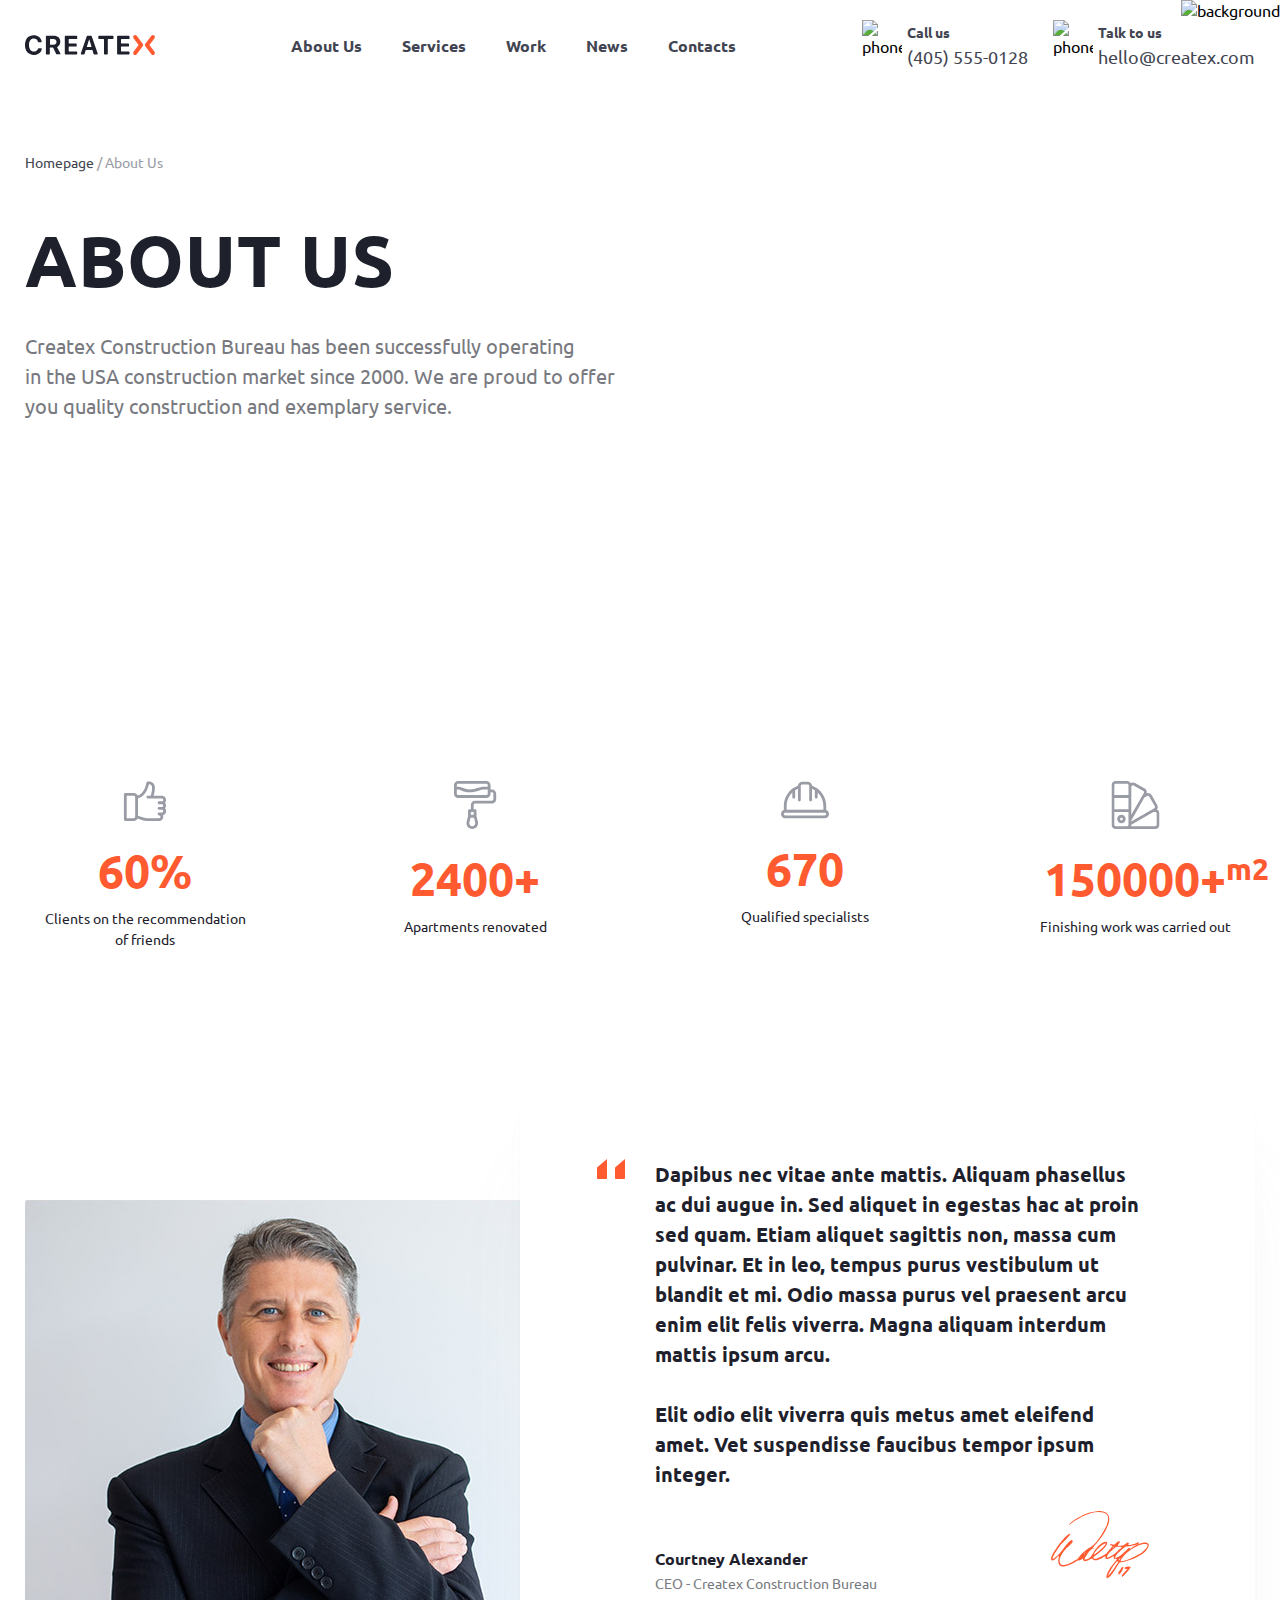
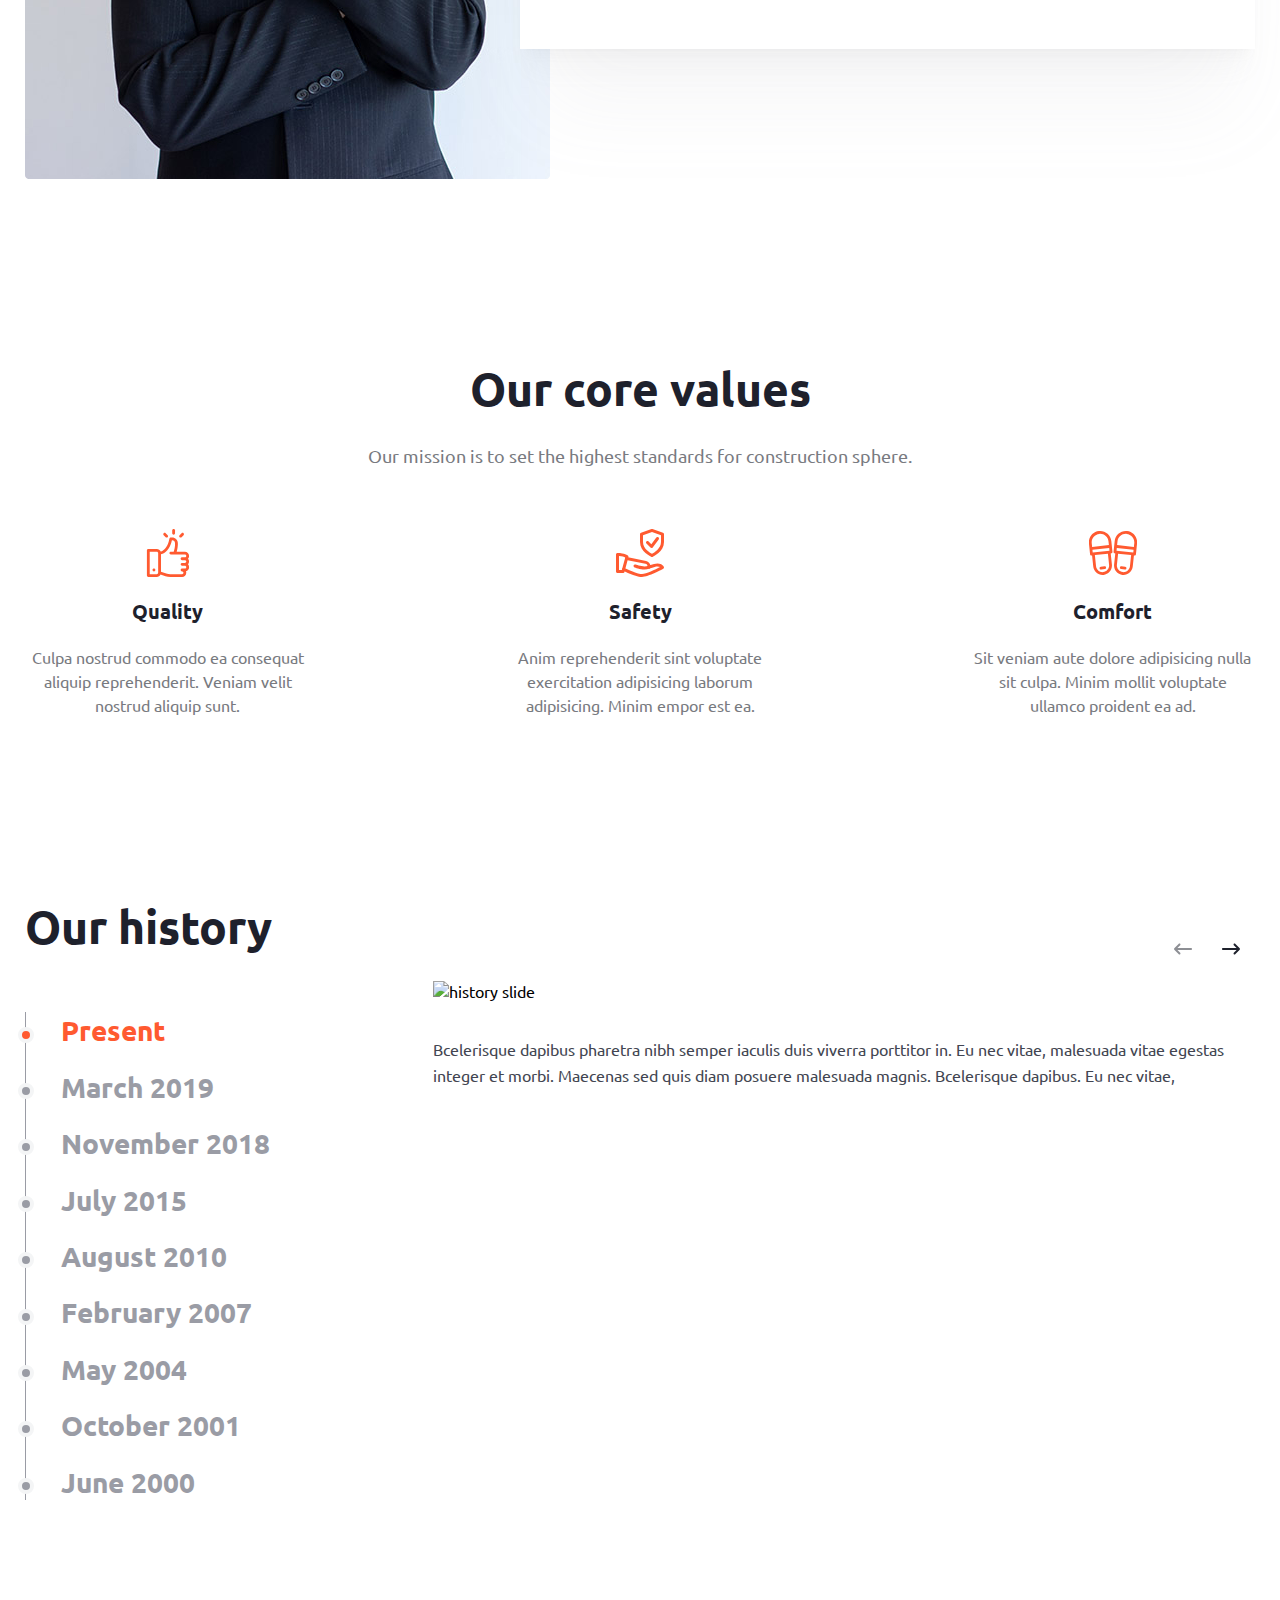
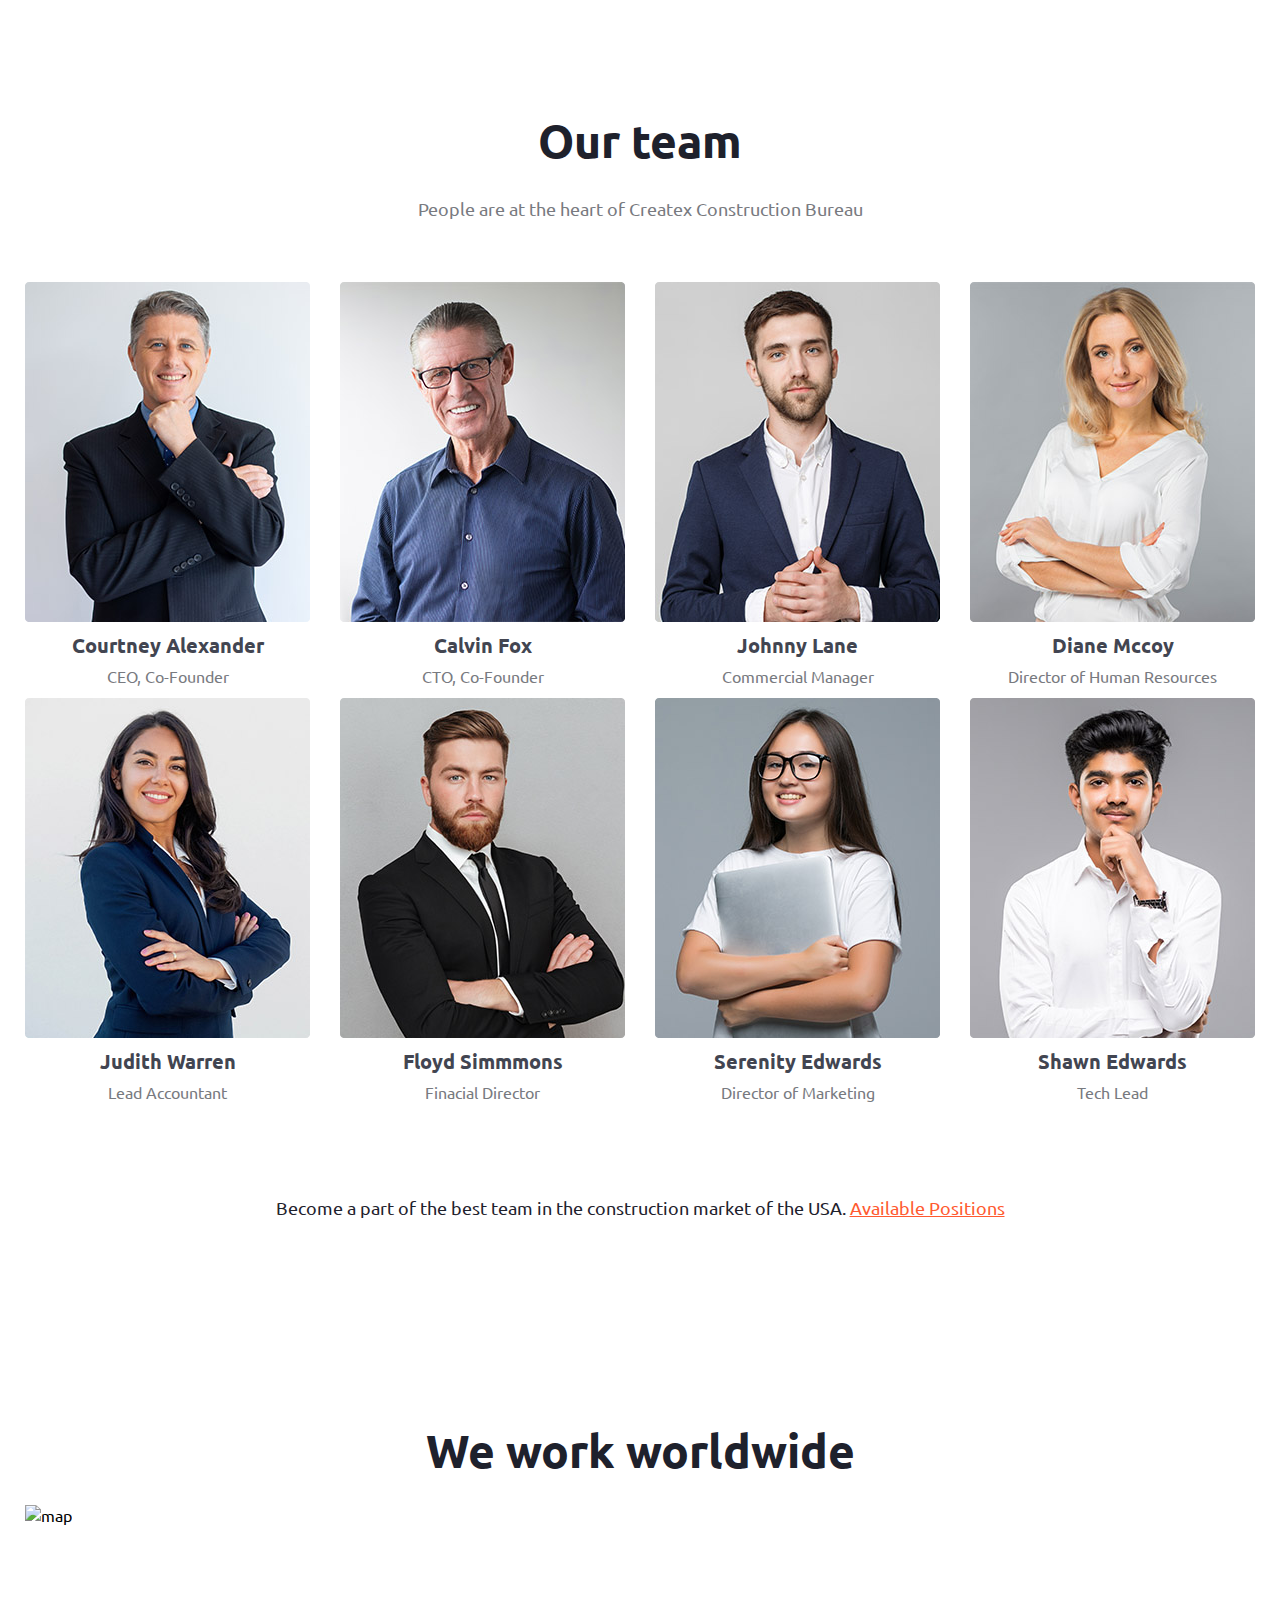
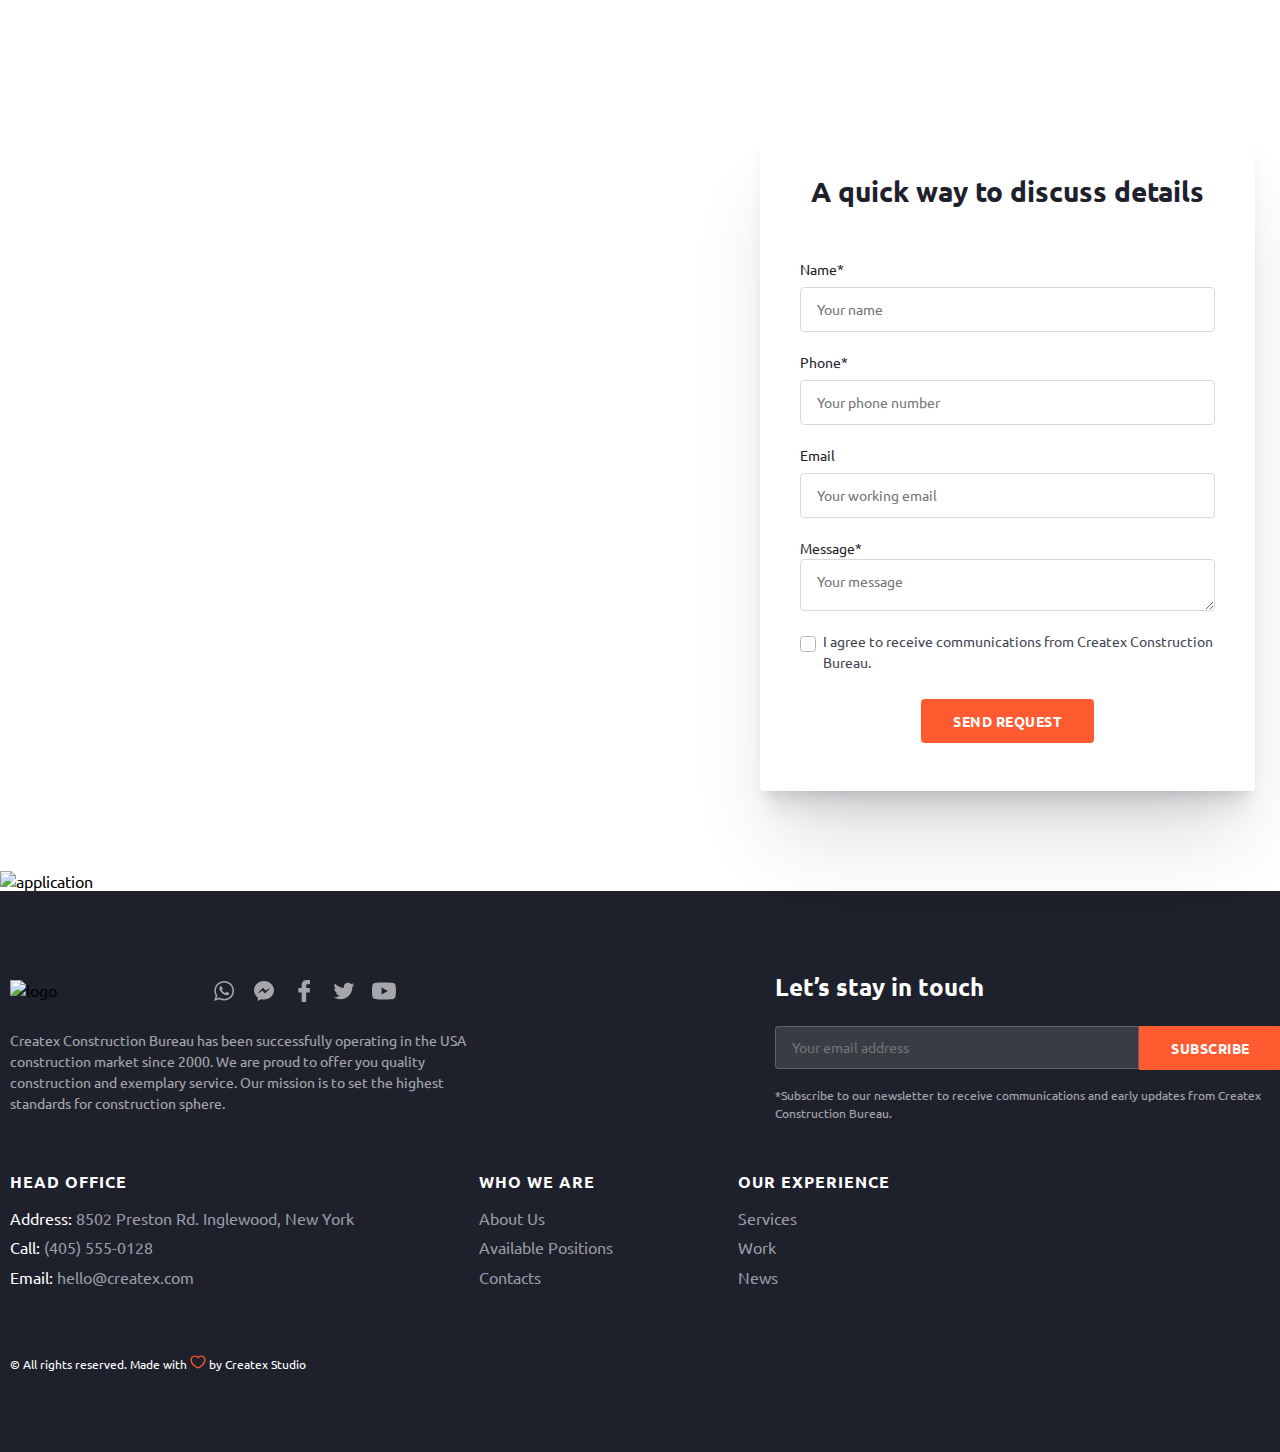
==== commit 41df9d0e: "fix application section" ====
--- a/pages/about.html
+++ b/pages/about.html
@@ -441,19 +441,18 @@
           </div>
         </div>
       </section>
-      <div class="team">
+      <section class="team">
         <div class="team-container container">
           <h2 class="team__title title">Our team</h2>
           <p class="team__subtitle subtitle">
             People are at the heart of Createx Construction Bureau
           </p>
-
           <ul class="team__list">
             <li class="team__item">
               <img src="../assets/team/image-7.png" alt="team profile" />
               <div class="item__content">
-                    <h3 class="item__name">Courtney Alexander</h3>
-                    <p class="item__positioin">CEO, Co-Founder</p>
+                <h3 class="item__name">Courtney Alexander</h3>
+                <p class="item__positioin">CEO, Co-Founder</p>
               </div>
               <ul class="item__social">
                 <li class="social__item">
@@ -563,8 +562,8 @@
                 </li>
               </ul>
               <div class="item__content">
-                    <h3 class="item__name">Calvin Fox</h3>
-                    <p class="item__positioin">CTO, Co-Founder</p>
+                <h3 class="item__name">Calvin Fox</h3>
+                <p class="item__positioin">CTO, Co-Founder</p>
               </div>
             </li>
             <li class="team__item">
@@ -622,8 +621,8 @@
                 </li>
               </ul>
               <div class="item__content">
-                    <h3 class="item__name">Johnny Lane</h3>
-                    <p class="item__positioin">Commercial Manager</p>
+                <h3 class="item__name">Johnny Lane</h3>
+                <p class="item__positioin">Commercial Manager</p>
               </div>
             </li>
             <li class="team__item">
@@ -681,8 +680,8 @@
                 </li>
               </ul>
               <div class="item__content">
-                    <h3 class="item__name">Diane Mccoy</h3>
-                    <p class="item__positioin">Director of Human Resources</p>
+                <h3 class="item__name">Diane Mccoy</h3>
+                <p class="item__positioin">Director of Human Resources</p>
               </div>
             </li>
             <li class="team__item">
@@ -740,8 +739,8 @@
                 </li>
               </ul>
               <div class="item__content">
-                    <h3 class="item__name">Judith Warren</h3>
-                    <p class="item__positioin">Lead Accountant</p>
+                <h3 class="item__name">Judith Warren</h3>
+                <p class="item__positioin">Lead Accountant</p>
               </div>
             </li>
             <li class="team__item">
@@ -799,8 +798,8 @@
                 </li>
               </ul>
               <div class="item__content">
-                    <h3 class="item__name">Floyd Simmmons</h3>
-                    <p class="item__positioin">Finacial Director</p>
+                <h3 class="item__name">Floyd Simmmons</h3>
+                <p class="item__positioin">Finacial Director</p>
               </div>
             </li>
             <li class="team__item">
@@ -858,8 +857,8 @@
                 </li>
               </ul>
               <div class="item__content">
-                    <h3 class="item__name">Serenity Edwards</h3>
-                    <p class="item__positioin">Director of Marketing</p>
+                <h3 class="item__name">Serenity Edwards</h3>
+                <p class="item__positioin">Director of Marketing</p>
               </div>
             </li>
             <li class="team__item">
@@ -917,8 +916,8 @@
                 </li>
               </ul>
               <div class="item__content">
-                    <h3 class="item__name">Shawn Edwards</h3>
-                    <p class="item__positioin">Tech Lead</p>
+                <h3 class="item__name">Shawn Edwards</h3>
+                <p class="item__positioin">Tech Lead</p>
               </div>
             </li>
           </ul>
@@ -930,7 +929,13 @@
             >
           </p>
         </div>
-      </div>
+      </section>
+      <section class="map">
+        <div class="map-container container">
+          <h2 class="map__title title">We work worldwide</h2>
+          <img src="../assets/background/map.png" alt="map" class="map__img" />
+        </div>
+      </section>
       <section class="application">
         <div class="application-container container">
           <form action="" class="aplication__form">
@@ -938,56 +943,29 @@
             <ul class="form__inputs">
               <li class="form__input input-block">
                 <label for="name">Name*</label>
-                <input
-                  type="text"
-                  name="name"
-                  id="application-name-input"
-                  placeholder="Your name"
-                />
+                <input type="text" name="name" id="application-name-input" placeholder="Your name">
               </li>
               <li class="form__input input-block">
                 <label for="phone">Phone*</label>
-                <input
-                  type="text"
-                  name="phone"
-                  id="application-phone-input"
-                  placeholder="Your phone number"
-                />
+                <input type="text" name="phone" id="application-phone-input" placeholder="Your phone number">
               </li>
               <li class="form__input input-block">
                 <label for="phone">Email</label>
-                <input
-                  type="text"
-                  name="phone"
-                  id="application-phone-input"
-                  placeholder="Your working email"
-                />
+                <input type="text" name="phone" id="application-phone-input" placeholder="Your working email">
               </li>
               <li class="form__input input-block">
                 <label for="message">Message*</label>
-                <textarea
-                  type="text"
-                  name="message"
-                  id="application-message-input"
-                  placeholder="Your message"
-                ></textarea>
+                <textarea type="text" name="message" id="application-message-input" placeholder="Your message"></textarea>
               </li>
               <div class="form__checkbox">
-                <input
-                  type="checkbox"
-                  name="form-checkbox"
-                  id="form-checkbox"
-                  class="custom-checkbox"
-                />
-                <label for="form-checkbox"
-                  >I agree to receive communications from Createx Construction
-                  Bureau.</label
-                >
+                <input type="checkbox" name="form-checkbox" id="form-checkbox" class="custom-checkbox">
+                <label for="form-checkbox">I agree to receive communications from Createx Construction Bureau.</label>
               </div>
             </ul>
             <button class="btn m-btn">send request</button>
           </form>
         </div>
+        <img src="../assets/background/application-bg.jpg" alt="application" class="application__bg">
       </section>
     </main>
     <footer class="footer">
--- a/styles/main.css
+++ b/styles/main.css
@@ -3,7 +3,8 @@
 * {
   margin: 0;
   padding: 0;
-  box-sizing: border-box;
+  -webkit-box-sizing: border-box;
+          box-sizing: border-box;
   border: none;
   color: #000;
   text-decoration: none;
@@ -12,6 +13,11 @@
 
 body {
   position: relative;
+}
+
+body.modal-active {
+  height: 100vh;
+  overflow: hidden;
 }
 
 img {
@@ -28,6 +34,7 @@
 .btn {
   cursor: pointer;
   display: block;
+  width: -webkit-fit-content;
   width: -moz-fit-content;
   width: fit-content;
   text-align: center;
@@ -37,42 +44,52 @@
   color: #fff;
   font-weight: bold;
   letter-spacing: 0.5px;
-  transition: 0.5s;
-}
+  -webkit-transition: .5s;
+  transition: .5s;
+}
+
 .btn.l-btn {
   padding: 0 40px;
   font-size: 16px;
   line-height: 52px;
 }
+
 .btn.m-btn {
   padding: 0 32px;
   font-size: 14px;
   line-height: 44px;
 }
+
 .btn.sm-btn {
   padding: 0 24px;
   font-size: 12px;
   line-height: 36px;
 }
+
 .btn:hover, .btn:active {
   background: #FC3300;
 }
+
 .btn:disabled {
-  opacity: 0.5;
-}
+  opacity: .5;
+}
+
 .btn.outline {
   background: #fff;
   color: #ff5a30;
   border: 1px solid #ff5a30;
 }
+
 .btn.outline:hover, .btn.outline:active {
   background: #ff5a30;
   color: #fff;
 }
+
 .btn.white-outline {
   background: transparent;
   border: 1px solid #fff;
 }
+
 .btn.white-outline:hover {
   border-color: #ff5a30;
   background: #ff5a30;
@@ -87,13 +104,24 @@
 .hero__slider {
   position: relative;
   width: 400%;
-  display: flex;
-  flex-direction: row;
-  justify-content: center;
-  align-items: center;
+  display: -webkit-box;
+  display: -ms-flexbox;
+  display: flex;
+  -webkit-box-orient: horizontal;
+  -webkit-box-direction: normal;
+      -ms-flex-direction: row;
+          flex-direction: row;
+  -webkit-box-pack: center;
+      -ms-flex-pack: center;
+          justify-content: center;
+  -webkit-box-align: center;
+      -ms-flex-align: center;
+          align-items: center;
   left: 0%;
+  -webkit-transition: 0.5s;
   transition: 0.5s;
 }
+
 .hero__slider .slider__slide {
   padding-top: 220px;
   padding-bottom: 355px;
@@ -101,6 +129,7 @@
   height: 100%;
   background-image: url(../../assets/background/slide-bg.jpg);
 }
+
 .hero__slider .slider__slide .slider__title {
   color: #fff;
   max-width: 600px;
@@ -111,9 +140,11 @@
   text-wrap: wrap;
   padding-bottom: 24px;
 }
+
 .hero__slider .slider__slide .slider__title span {
   color: #ff5a30;
 }
+
 .hero__slider .slider__slide .slider__text {
   color: #fff;
   max-width: 650px;
@@ -125,36 +156,63 @@
   letter-spacing: 0px;
   padding-bottom: 60px;
 }
+
 .hero__slider .slider__slide .hero-btns {
-  display: flex;
-  flex-direction: row;
-  justify-content: center;
-  align-items: center;
-  justify-content: flex-start;
+  display: -webkit-box;
+  display: -ms-flexbox;
+  display: flex;
+  -webkit-box-orient: horizontal;
+  -webkit-box-direction: normal;
+      -ms-flex-direction: row;
+          flex-direction: row;
+  -webkit-box-pack: center;
+      -ms-flex-pack: center;
+          justify-content: center;
+  -webkit-box-align: center;
+      -ms-flex-align: center;
+          align-items: center;
+  -webkit-box-pack: start;
+      -ms-flex-pack: start;
+          justify-content: flex-start;
   gap: 24px;
 }
 
 .slider__btn {
-  display: flex;
-  flex-direction: column;
-  justify-content: center;
-  align-items: center;
+  display: -webkit-box;
+  display: -ms-flexbox;
+  display: flex;
+  -webkit-box-orient: vertical;
+  -webkit-box-direction: normal;
+      -ms-flex-direction: column;
+          flex-direction: column;
+  -webkit-box-pack: center;
+      -ms-flex-pack: center;
+          justify-content: center;
+  -webkit-box-align: center;
+      -ms-flex-align: center;
+          align-items: center;
   width: 48px;
   height: 48px;
   border-radius: 100%;
   background: #fff;
   fill: #424551;
+  -webkit-transition: 0.5s;
   transition: 0.5s;
 }
+
 .slider__btn svg path {
+  -webkit-transition: 0.5s;
   transition: 0.5s;
 }
+
 .slider__btn:hover {
   background: #ff5a30;
 }
+
 .slider__btn:hover svg path {
   fill: #fff;
 }
+
 .slider__btn.disabled {
   opacity: 0.5;
   pointer-events: none;
@@ -181,20 +239,37 @@
 .input-block {
   min-width: 260px;
   height: 73px;
-  display: flex;
-  flex-direction: column;
-  justify-content: center;
-  align-items: center;
-  align-items: start;
-  justify-content: space-between;
-}
+  display: -webkit-box;
+  display: -ms-flexbox;
+  display: flex;
+  -webkit-box-orient: vertical;
+  -webkit-box-direction: normal;
+      -ms-flex-direction: column;
+          flex-direction: column;
+  -webkit-box-pack: center;
+      -ms-flex-pack: center;
+          justify-content: center;
+  -webkit-box-align: center;
+      -ms-flex-align: center;
+          align-items: center;
+  -webkit-box-align: start;
+      -ms-flex-align: start;
+          align-items: start;
+  -webkit-box-pack: justify;
+      -ms-flex-pack: justify;
+          justify-content: space-between;
+}
+
 .input-block label {
   color: #1e212c;
   font-size: 14px;
   font-weight: normal;
   line-height: 150%;
 }
-.input-block input, .input-block textarea {
+
+.input-block input,
+.input-block textarea,
+.input-block select {
   width: 100%;
   padding: 11px 16px;
   font-size: 14px;
@@ -203,8 +278,87 @@
   border-radius: 4px;
   outline: none;
 }
-.input-block input:focus, .input-block textarea:focus {
+
+.input-block input:focus,
+.input-block textarea:focus,
+.input-block select:focus {
   border: 1px solid #ff5a30;
+}
+
+.form__checkbox {
+  display: -webkit-box;
+  display: -ms-flexbox;
+  display: flex;
+  -webkit-box-orient: horizontal;
+  -webkit-box-direction: normal;
+      -ms-flex-direction: row;
+          flex-direction: row;
+  -webkit-box-pack: center;
+      -ms-flex-pack: center;
+          justify-content: center;
+  -webkit-box-align: center;
+      -ms-flex-align: center;
+          align-items: center;
+  gap: 12px;
+  -webkit-box-align: start;
+      -ms-flex-align: start;
+          align-items: start;
+  /* стили при наведении курсора на checkbox */
+}
+
+.form__checkbox .custom-checkbox {
+  position: absolute;
+  z-index: -1;
+  opacity: 0;
+}
+
+.form__checkbox .custom-checkbox + label {
+  display: -webkit-inline-box;
+  display: -ms-inline-flexbox;
+  display: inline-flex;
+  -webkit-box-align: start;
+      -ms-flex-align: start;
+          align-items: start;
+  -webkit-user-select: none;
+     -moz-user-select: none;
+      -ms-user-select: none;
+          user-select: none;
+}
+
+.form__checkbox .custom-checkbox + label::before {
+  content: "";
+  margin-top: 5px;
+  display: inline-block;
+  width: 1em;
+  height: 1em;
+  -ms-flex-negative: 0;
+      flex-shrink: 0;
+  -webkit-box-flex: 0;
+      -ms-flex-positive: 0;
+          flex-grow: 0;
+  border: 1px solid #adb5bd;
+  border-radius: 0.25em;
+  margin-right: 0.5em;
+  background-repeat: no-repeat;
+  background-position: center center;
+  background-size: 50% 50%;
+}
+
+.form__checkbox .custom-checkbox:checked + label::before {
+  border-color: #ff5a30;
+  background-color: #ff5a30;
+  background-image: url("data:image/svg+xml,%3csvg xmlns='http://www.w3.org/2000/svg' viewBox='0 0 8 8'%3e%3cpath fill='%23fff' d='M6.564.75l-3.59 3.612-1.538-1.55L0 4.26 2.974 7.25 8 2.193z'/%3e%3c/svg%3e");
+}
+
+.form__checkbox .custom-checkbox:not(:disabled):not(:checked) + label:hover::before {
+  border-color: #ff5a30;
+}
+
+.form__checkbox label {
+  color: #424551;
+  font-size: 14px;
+  font-weight: normal;
+  line-height: 150%;
 }
 
 .services__item {
@@ -212,31 +366,49 @@
   border-radius: 4px;
   overflow: hidden;
 }
+
 .services__item a {
   position: relative;
   width: 285px;
   height: 285px;
-  display: flex;
-  flex-direction: column;
-  justify-content: center;
-  align-items: center;
+  display: -webkit-box;
+  display: -ms-flexbox;
+  display: flex;
+  -webkit-box-orient: vertical;
+  -webkit-box-direction: normal;
+      -ms-flex-direction: column;
+          flex-direction: column;
+  -webkit-box-pack: center;
+      -ms-flex-pack: center;
+          justify-content: center;
+  -webkit-box-align: center;
+      -ms-flex-align: center;
+          align-items: center;
   gap: 24px;
-  box-shadow: 0px 4px 4px -4px rgba(30, 33, 44, 0.1), 0px 12px 10px -6px rgba(154, 156, 165, 0.1), 0px 30px 24px -10px rgba(154, 156, 165, 0.1), 0px 80px 80px -20px rgba(154, 156, 165, 0.1);
-}
+  -webkit-box-shadow: 0px 4px 4px -4px rgba(30, 33, 44, 0.1), 0px 12px 10px -6px rgba(154, 156, 165, 0.1), 0px 30px 24px -10px rgba(154, 156, 165, 0.1), 0px 80px 80px -20px rgba(154, 156, 165, 0.1);
+          box-shadow: 0px 4px 4px -4px rgba(30, 33, 44, 0.1), 0px 12px 10px -6px rgba(154, 156, 165, 0.1), 0px 30px 24px -10px rgba(154, 156, 165, 0.1), 0px 80px 80px -20px rgba(154, 156, 165, 0.1);
+}
+
 .services__item a .item-icon {
   width: 52px;
   height: 52px;
   z-index: 100;
+  -webkit-transition: 0.5s;
   transition: 0.5s;
 }
+
 .services__item a .item-icon path {
-  transition: 0.5s;
-}
+  -webkit-transition: .5s;
+  transition: .5s;
+}
+
 .services__item a .item-title {
   font-size: 20px;
   z-index: 100;
+  -webkit-transition: 0.5s;
   transition: 0.5s;
 }
+
 .services__item a .item__background {
   position: absolute;
   top: 0;
@@ -244,9 +416,11 @@
   width: 100%;
   height: 100%;
   opacity: 0;
+  -webkit-transition: 0.5s;
   transition: 0.5s;
   z-index: 10;
 }
+
 .services__item a .item__background::before {
   content: "";
   position: absolute;
@@ -255,19 +429,25 @@
   background: #1e212c;
   opacity: 0.6;
 }
+
 .services__item a .item__background img {
   -o-object-fit: cover;
      object-fit: cover;
 }
+
 .services__item a:hover {
-  box-shadow: 0px 4px 4px -4px rgba(30, 33, 44, 0.1), 0px 12px 10px -6px rgba(30, 33, 44, 0.1), 0px 26px 24px -10px rgba(30, 33, 44, 0.1), 0px 60px 80px -20px rgba(30, 33, 44, 0.16);
-}
+  -webkit-box-shadow: 0px 4px 4px -4px rgba(30, 33, 44, 0.1), 0px 12px 10px -6px rgba(30, 33, 44, 0.1), 0px 26px 24px -10px rgba(30, 33, 44, 0.1), 0px 60px 80px -20px rgba(30, 33, 44, 0.16);
+          box-shadow: 0px 4px 4px -4px rgba(30, 33, 44, 0.1), 0px 12px 10px -6px rgba(30, 33, 44, 0.1), 0px 26px 24px -10px rgba(30, 33, 44, 0.1), 0px 60px 80px -20px rgba(30, 33, 44, 0.16);
+}
+
 .services__item a:hover .item-icon path {
   fill: #fff;
 }
+
 .services__item a:hover .item-title {
   color: #fff;
 }
+
 .services__item a:hover .item__background {
   opacity: 1;
 }
@@ -275,11 +455,21 @@
 .learn-more {
   margin-top: 80px;
   width: 100%;
-  display: flex;
-  flex-direction: row;
-  justify-content: center;
-  align-items: center;
-}
+  display: -webkit-box;
+  display: -ms-flexbox;
+  display: flex;
+  -webkit-box-orient: horizontal;
+  -webkit-box-direction: normal;
+      -ms-flex-direction: row;
+          flex-direction: row;
+  -webkit-box-pack: center;
+      -ms-flex-pack: center;
+          justify-content: center;
+  -webkit-box-align: center;
+      -ms-flex-align: center;
+          align-items: center;
+}
+
 .learn-more .learn-more__title {
   font-size: 28px;
   margin: 0;
@@ -293,57 +483,83 @@
   border-radius: 4px;
   overflow: hidden;
   background: #fff;
-  box-shadow: 0px 4px 4px -4px rgba(30, 33, 44, 0.03), 0px 12px 10px -6px rgba(154, 156, 165, 0.04), 0px 30px 24px -10px rgba(154, 156, 165, 0.05), 0px 80px 80px -20px rgba(154, 156, 165, 0.08);
-  transition: 0.5s;
-}
+  -webkit-box-shadow: 0px 4px 4px -4px rgba(30, 33, 44, 0.03), 0px 12px 10px -6px rgba(154, 156, 165, 0.04), 0px 30px 24px -10px rgba(154, 156, 165, 0.05), 0px 80px 80px -20px rgba(154, 156, 165, 0.08);
+          box-shadow: 0px 4px 4px -4px rgba(30, 33, 44, 0.03), 0px 12px 10px -6px rgba(154, 156, 165, 0.04), 0px 30px 24px -10px rgba(154, 156, 165, 0.05), 0px 80px 80px -20px rgba(154, 156, 165, 0.08);
+  -webkit-transition: .5s;
+  transition: .5s;
+}
+
 .slider__slide img {
   height: 345px;
 }
+
 .slider__slide .content {
   position: absolute;
   width: 100%;
   height: 163px;
   bottom: -68px;
   background: #fff;
+  -webkit-transition: 0.5s;
   transition: 0.5s;
 }
+
 .slider__slide .content .slide-title {
   margin: 0;
   margin-top: 16px;
   font-size: 20px;
 }
+
 .slider__slide .content .slide-subtitle {
   margin: 0;
   margin-top: 4px;
   font-size: 14px;
 }
+
 .slider__slide .content .slide-btn {
   margin: auto;
   margin-top: 30px;
 }
+
 .slider__slide:hover {
-  box-shadow: 0px 4px 4px -4px rgba(30, 33, 44, 0.1), 0px 12px 10px -6px rgba(154, 156, 165, 0.1), 0px 30px 24px -10px rgba(154, 156, 165, 0.1), 0px 80px 80px -20px rgba(154, 156, 165, 0.16);
-}
+  -webkit-box-shadow: 0px 4px 4px -4px rgba(30, 33, 44, 0.1), 0px 12px 10px -6px rgba(154, 156, 165, 0.1), 0px 30px 24px -10px rgba(154, 156, 165, 0.1), 0px 80px 80px -20px rgba(154, 156, 165, 0.16);
+          box-shadow: 0px 4px 4px -4px rgba(30, 33, 44, 0.1), 0px 12px 10px -6px rgba(154, 156, 165, 0.1), 0px 30px 24px -10px rgba(154, 156, 165, 0.1), 0px 80px 80px -20px rgba(154, 156, 165, 0.16);
+}
+
 .slider__slide:hover .content {
   bottom: 0;
 }
 
 .testimonials-slides {
-  display: flex;
-  flex-direction: row;
-  justify-content: center;
-  align-items: center;
-  flex-wrap: nowrap;
-  justify-content: start;
-}
+  display: -webkit-box;
+  display: -ms-flexbox;
+  display: flex;
+  -webkit-box-orient: horizontal;
+  -webkit-box-direction: normal;
+      -ms-flex-direction: row;
+          flex-direction: row;
+  -webkit-box-pack: center;
+      -ms-flex-pack: center;
+          justify-content: center;
+  -webkit-box-align: center;
+      -ms-flex-align: center;
+          align-items: center;
+  -ms-flex-wrap: nowrap;
+      flex-wrap: nowrap;
+  -webkit-box-pack: start;
+      -ms-flex-pack: start;
+          justify-content: start;
+}
+
 .testimonials-slides .slider__slide {
   min-width: 100%;
 }
+
 .testimonials-slides .slider__slide img {
   width: 72px;
   height: 72px;
   margin-bottom: 24px;
 }
+
 .testimonials-slides .slider__slide .review__text {
   color: #424551;
   font-size: 16px;
@@ -352,6 +568,7 @@
   text-align: start;
   margin-bottom: 24px;
 }
+
 .testimonials-slides .slider__slide .author__name {
   color: #1e212c;
   font-size: 16px;
@@ -359,39 +576,55 @@
   line-height: 160%;
   margin-bottom: 4px;
 }
+
 .testimonials-slides .slider__slide .author__position {
-  -moz-columns: #787a80;
-       columns: #787a80;
+  -webkit-columns: #787a80;
+          columns: #787a80;
   font-size: 14px;
   font-weight: normal;
   line-height: 150%;
 }
 
 .scroll-top {
-  display: flex;
-  flex-direction: row;
-  justify-content: center;
-  align-items: center;
-  align-items: end;
+  display: -webkit-box;
+  display: -ms-flexbox;
+  display: flex;
+  -webkit-box-orient: horizontal;
+  -webkit-box-direction: normal;
+      -ms-flex-direction: row;
+          flex-direction: row;
+  -webkit-box-pack: center;
+      -ms-flex-pack: center;
+          justify-content: center;
+  -webkit-box-align: center;
+      -ms-flex-align: center;
+          align-items: center;
+  -webkit-box-align: end;
+      -ms-flex-align: end;
+          align-items: end;
   gap: 18px;
   position: fixed;
   bottom: 80px;
   right: calc((100% - 1230px) / 2);
   opacity: 0;
   visibility: hidden;
-  transition: 0.5s;
+  -webkit-transition: .5s;
+  transition: .5s;
   z-index: 100;
 }
+
 .scroll-top .scroll-top__text {
   color: #000;
   font-size: 14px;
   font-weight: normal;
   line-height: 150%;
 }
+
 .scroll-top .scroll-top__btn {
   padding: 15px 12px;
   line-height: normal;
 }
+
 .scroll-top.active {
   opacity: 1;
   visibility: visible;
@@ -399,25 +632,41 @@
 
 .page-title__container {
   margin-top: 80px;
-  display: flex;
-  flex-direction: column;
-  justify-content: center;
-  align-items: center;
-  align-items: start;
-}
+  display: -webkit-box;
+  display: -ms-flexbox;
+  display: flex;
+  -webkit-box-orient: vertical;
+  -webkit-box-direction: normal;
+      -ms-flex-direction: column;
+          flex-direction: column;
+  -webkit-box-pack: center;
+      -ms-flex-pack: center;
+          justify-content: center;
+  -webkit-box-align: center;
+      -ms-flex-align: center;
+          align-items: center;
+  -webkit-box-align: start;
+      -ms-flex-align: start;
+          align-items: start;
+}
+
 .page-title__container .breadcrumb {
   color: #9a9ca5;
   font-size: 14px;
   font-weight: normal;
   line-height: 150%;
 }
+
 .page-title__container .breadcrumb a {
   color: #424551;
+  -webkit-transition: 0.5s;
   transition: 0.5s;
 }
+
 .page-title__container .breadcrumb a:hover {
   color: #ff5a30;
 }
+
 .page-title__container .page-title__title {
   margin-top: 40px;
   max-width: 600px;
@@ -428,76 +677,266 @@
   line-height: 130%;
   letter-spacing: 1px;
 }
+
 .page-title__container .page-title__subtitle {
   color: #787a80;
   font-size: 20px;
   max-width: 600px;
   text-align: start;
 }
+
 .page-title__container .page-title__background {
   position: absolute;
   right: 0;
   top: -20px;
+  width: -webkit-fit-content;
   width: -moz-fit-content;
   width: fit-content;
   height: 600px;
   z-index: -1;
 }
 
+.page-title__container .post-page-title__title {
+  text-align: start;
+  font-size: 64px;
+  margin-top: 40px;
+  margin-bottom: 48px;
+}
+
+.page-title__container .page-title__additional {
+  display: -webkit-box;
+  display: -ms-flexbox;
+  display: flex;
+  -webkit-box-orient: horizontal;
+  -webkit-box-direction: normal;
+      -ms-flex-direction: row;
+          flex-direction: row;
+  -webkit-box-pack: center;
+      -ms-flex-pack: center;
+          justify-content: center;
+  -webkit-box-align: center;
+      -ms-flex-align: center;
+          align-items: center;
+  width: 100%;
+  -webkit-box-pack: justify;
+      -ms-flex-pack: justify;
+          justify-content: space-between;
+}
+
+.page-title__container .page-title__additional .page-title__meta {
+  color: #787a80;
+  margin-bottom: 60px;
+}
+
+.page-title__container .page-title__additional .page-title__meta span {
+  color: #787a80;
+  font-size: 16px;
+  font-style: normal;
+  font-weight: 400;
+  line-height: 160%;
+}
+
+.page-title__container .page-title__additional .page-title__meta span:first-child {
+  color: #ff5a30;
+  font-weight: 700;
+}
+
+.page-title__container .page-title__additional .page-title__social {
+  display: -webkit-box;
+  display: -ms-flexbox;
+  display: flex;
+  -webkit-box-orient: horizontal;
+  -webkit-box-direction: normal;
+      -ms-flex-direction: row;
+          flex-direction: row;
+  -webkit-box-pack: center;
+      -ms-flex-pack: center;
+          justify-content: center;
+  -webkit-box-align: center;
+      -ms-flex-align: center;
+          align-items: center;
+  gap: 12px;
+}
+
+.page-title__container .page-title__additional .page-title__social svg {
+  cursor: pointer;
+}
+
+.page-title__container .page-title__additional .page-title__social svg path {
+  -webkit-transition: 0.5s;
+  transition: 0.5s;
+}
+
+.page-title__container .page-title__additional .page-title__social svg:hover path {
+  fill: #ff5a30;
+}
+
+.modal-bg {
+  position: fixed;
+  top: 0;
+  left: 0;
+  width: 100%;
+  height: 100vh;
+  background: rgba(30, 33, 44, 0.75);
+  z-index: 1000;
+  opacity: 0;
+  visibility: hidden;
+  -webkit-transition: 0.5s;
+  transition: 0.5s;
+}
+
+.modal-bg.active {
+  opacity: 1;
+  visibility: visible;
+}
+
+.modal {
+  position: fixed;
+  border-radius: 4px;
+  border: 1px solid #e5e8ed;
+  background: #fff;
+  -webkit-box-shadow: 0px 4px 4px -4px rgba(30, 33, 44, 0.05), 0px 12px 10px -6px rgba(30, 33, 44, 0.08), 0px 26px 24px -10px rgba(30, 33, 44, 0.1), 0px 60px 80px -20px rgba(30, 33, 44, 0.16);
+          box-shadow: 0px 4px 4px -4px rgba(30, 33, 44, 0.05), 0px 12px 10px -6px rgba(30, 33, 44, 0.08), 0px 26px 24px -10px rgba(30, 33, 44, 0.1), 0px 60px 80px -20px rgba(30, 33, 44, 0.16);
+  z-index: 10000;
+  opacity: 0;
+  visibility: hidden;
+  -webkit-transition: 0.5s;
+  transition: 0.5s;
+}
+
+.modal .modal-close {
+  cursor: pointer;
+  position: absolute;
+  top: 24px;
+  right: 24px;
+  width: 24px;
+  height: 24px;
+  background: none;
+}
+
+.modal .title {
+  font-size: 28px;
+  margin-bottom: 24px;
+}
+
+.modal .input-block {
+  margin-bottom: 20px;
+}
+
+.modal .btn {
+  width: 100%;
+}
+
+.modal.active {
+  opacity: 1;
+  visibility: visible;
+}
+
 .header {
   width: 100%;
   height: 52px;
   margin: 20px 0;
 }
+
 .header .header__container {
   height: 100%;
-  display: flex;
-  flex-direction: row;
-  justify-content: center;
-  align-items: center;
-  justify-content: space-between;
-}
+  display: -webkit-box;
+  display: -ms-flexbox;
+  display: flex;
+  -webkit-box-orient: horizontal;
+  -webkit-box-direction: normal;
+      -ms-flex-direction: row;
+          flex-direction: row;
+  -webkit-box-pack: center;
+      -ms-flex-pack: center;
+          justify-content: center;
+  -webkit-box-align: center;
+      -ms-flex-align: center;
+          align-items: center;
+  -webkit-box-pack: justify;
+      -ms-flex-pack: justify;
+          justify-content: space-between;
+}
+
 .header .header__container .nav__list {
-  display: flex;
-  flex-direction: row;
-  justify-content: center;
-  align-items: center;
+  display: -webkit-box;
+  display: -ms-flexbox;
+  display: flex;
+  -webkit-box-orient: horizontal;
+  -webkit-box-direction: normal;
+      -ms-flex-direction: row;
+          flex-direction: row;
+  -webkit-box-pack: center;
+      -ms-flex-pack: center;
+          justify-content: center;
+  -webkit-box-align: center;
+      -ms-flex-align: center;
+          align-items: center;
   gap: 40px;
 }
+
 .header .header__container .nav__list .nav__item {
   display: block;
 }
+
 .header .header__container .nav__list .nav__link {
   font-weight: bold;
   font-size: 16px;
   line-height: 160%;
+  -webkit-transition: 0.5s;
   transition: 0.5s;
   color: #424551;
 }
+
 .header .header__container .nav__list .nav__link:hover, .header .header__container .nav__list .nav__link.active {
   color: #ff5a30;
 }
+
 .header .header__container .header-contacts {
-  display: flex;
-  flex-direction: row;
-  justify-content: center;
-  align-items: center;
+  display: -webkit-box;
+  display: -ms-flexbox;
+  display: flex;
+  -webkit-box-orient: horizontal;
+  -webkit-box-direction: normal;
+      -ms-flex-direction: row;
+          flex-direction: row;
+  -webkit-box-pack: center;
+      -ms-flex-pack: center;
+          justify-content: center;
+  -webkit-box-align: center;
+      -ms-flex-align: center;
+          align-items: center;
   gap: 35px;
   height: 100%;
 }
+
 .header .header__container .header-contacts .header-contacts__link {
   position: relative;
+  width: -webkit-min-content;
   width: -moz-min-content;
   width: min-content;
   margin-left: 35px;
   height: 100%;
-  display: flex;
-  flex-direction: column;
-  justify-content: center;
-  align-items: center;
-  flex-wrap: wrap;
-  align-items: start;
-}
+  display: -webkit-box;
+  display: -ms-flexbox;
+  display: flex;
+  -webkit-box-orient: vertical;
+  -webkit-box-direction: normal;
+      -ms-flex-direction: column;
+          flex-direction: column;
+  -webkit-box-pack: center;
+      -ms-flex-pack: center;
+          justify-content: center;
+  -webkit-box-align: center;
+      -ms-flex-align: center;
+          align-items: center;
+  -ms-flex-wrap: wrap;
+      flex-wrap: wrap;
+  -webkit-box-align: start;
+      -ms-flex-align: start;
+          align-items: start;
+}
+
 .header .header__container .header-contacts .header-contacts__link img {
   position: absolute;
   left: -45px;
@@ -505,55 +944,78 @@
   height: 100%;
   fill: #ff5a30;
 }
+
 .header .header__container .header-contacts .header-contacts__link span {
   display: block;
   white-space: nowrap;
+  -webkit-transition: 0.5s;
   transition: 0.5s;
   line-height: 150%;
   color: #424551;
 }
+
 .header .header__container .header-contacts .header-contacts__link .link-call__title,
 .header .header__container .header-contacts .header-contacts__link .link-mail__title {
   font-size: 14px;
   font-weight: bold;
 }
+
 .header .header__container .header-contacts .header-contacts__link .link-call__tel,
 .header .header__container .header-contacts .header-contacts__link .link-mail__adr {
   font-size: 18px;
   font-weight: 400;
 }
-.header .header__container .header-contacts .header-contacts__link:hover .link-call__tel, .header .header__container .header-contacts .header-contacts__link:hover .link-mail__adr {
+
+.header .header__container .header-contacts .header-contacts__link:hover .link-call__tel,
+.header .header__container .header-contacts .header-contacts__link:hover .link-mail__adr {
   color: #ff5a30;
 }
 
 .hero {
   position: relative;
   width: 100%;
+  height: -webkit-min-content;
   height: -moz-min-content;
   height: min-content;
   overflow: hidden;
 }
+
 .hero .slider__btn {
   display: none;
   position: absolute;
   top: 50%;
 }
+
 .hero #slide-hero-to-left {
   left: 32px;
 }
+
 .hero #slide-hero-to-right {
   right: 32px;
 }
+
 .hero .hero__slider-count {
   z-index: 100;
   position: relative;
   bottom: 120px;
-  display: flex;
-  flex-direction: row;
-  justify-content: center;
-  align-items: center;
-  justify-content: start;
-}
+  display: -webkit-box;
+  display: -ms-flexbox;
+  display: flex;
+  -webkit-box-orient: horizontal;
+  -webkit-box-direction: normal;
+      -ms-flex-direction: row;
+          flex-direction: row;
+  -webkit-box-pack: center;
+      -ms-flex-pack: center;
+          justify-content: center;
+  -webkit-box-align: center;
+      -ms-flex-align: center;
+          align-items: center;
+  -webkit-box-pack: start;
+      -ms-flex-pack: start;
+          justify-content: start;
+}
+
 .hero .hero__slider-count .slider-count-item {
   position: relative;
   width: 180px;
@@ -563,8 +1025,10 @@
   line-height: 150%;
   color: rgba(255, 255, 255, 0.3);
   border-bottom: 2px solid rgba(255, 255, 255, 0.3);
+  -webkit-transition: 0.5s;
   transition: 0.5s;
 }
+
 .hero .hero__slider-count .slider-count-item::after {
   position: absolute;
   content: "";
@@ -573,11 +1037,14 @@
   background: #fff;
   left: 0;
   bottom: -2px;
+  -webkit-transition: 0.5s;
   transition: 0.5s;
 }
+
 .hero .hero__slider-count .slider-count-item.active {
   color: white;
 }
+
 .hero .hero__slider-count .slider-count-item.active::after {
   width: 100%;
 }
@@ -585,22 +1052,36 @@
 @media (min-width: 1400px) {
   .hero .slider__btn {
     z-index: 10000;
+    display: -webkit-box;
+    display: -ms-flexbox;
     display: flex;
   }
 }
+
 .video__container {
   margin-top: 100px;
-  display: flex;
-  flex-direction: column;
-  justify-content: center;
-  align-items: center;
-}
+  display: -webkit-box;
+  display: -ms-flexbox;
+  display: flex;
+  -webkit-box-orient: vertical;
+  -webkit-box-direction: normal;
+      -ms-flex-direction: column;
+          flex-direction: column;
+  -webkit-box-pack: center;
+      -ms-flex-pack: center;
+          justify-content: center;
+  -webkit-box-align: center;
+      -ms-flex-align: center;
+          align-items: center;
+}
+
 .video__container .video-block {
   position: relative;
   width: 100%;
   max-height: 500px;
   overflow: hidden;
 }
+
 .video__container .video-block .video-block__play {
   position: absolute;
   width: 80px;
@@ -611,16 +1092,19 @@
   border-radius: 100%;
   z-index: 100;
   opacity: 1;
-  transition: 0.5s;
-}
+  -webkit-transition: .5s;
+  transition: .5s;
+}
+
 .video__container .video-block video {
   width: 100%;
   height: 500px;
   -o-object-fit: cover;
      object-fit: cover;
 }
+
 .video__container .video-block::before {
-  content: "";
+  content: '';
   position: absolute;
   top: 0;
   left: 0;
@@ -628,49 +1112,87 @@
   height: 100%;
   background: #000;
   z-index: 10;
-  opacity: 0.5;
-}
+  opacity: .5;
+}
+
 .video__container .video-block.is-playing .video-block__play {
   opacity: 0;
   visibility: hidden;
 }
+
 .video__container .video-block.is-playing::before {
   opacity: 0;
   visibility: hidden;
 }
 
 .values-container {
-  display: flex;
-  flex-direction: column;
-  justify-content: center;
-  align-items: center;
+  display: -webkit-box;
+  display: -ms-flexbox;
+  display: flex;
+  -webkit-box-orient: vertical;
+  -webkit-box-direction: normal;
+      -ms-flex-direction: column;
+          flex-direction: column;
+  -webkit-box-pack: center;
+      -ms-flex-pack: center;
+          justify-content: center;
+  -webkit-box-align: center;
+      -ms-flex-align: center;
+          align-items: center;
   margin-top: 180px;
 }
+
 .values-container .values-list {
   width: 100%;
-  display: flex;
-  flex-direction: row;
-  justify-content: center;
-  align-items: center;
-  justify-content: space-between;
-}
+  display: -webkit-box;
+  display: -ms-flexbox;
+  display: flex;
+  -webkit-box-orient: horizontal;
+  -webkit-box-direction: normal;
+      -ms-flex-direction: row;
+          flex-direction: row;
+  -webkit-box-pack: center;
+      -ms-flex-pack: center;
+          justify-content: center;
+  -webkit-box-align: center;
+      -ms-flex-align: center;
+          align-items: center;
+  -webkit-box-pack: justify;
+      -ms-flex-pack: justify;
+          justify-content: space-between;
+}
+
 .values-container .values-list .values-list__item {
   max-width: 285px;
   height: 188px;
-  display: flex;
-  flex-direction: column;
-  justify-content: center;
-  align-items: center;
-  justify-content: space-between;
-}
+  display: -webkit-box;
+  display: -ms-flexbox;
+  display: flex;
+  -webkit-box-orient: vertical;
+  -webkit-box-direction: normal;
+      -ms-flex-direction: column;
+          flex-direction: column;
+  -webkit-box-pack: center;
+      -ms-flex-pack: center;
+          justify-content: center;
+  -webkit-box-align: center;
+      -ms-flex-align: center;
+          align-items: center;
+  -webkit-box-pack: justify;
+      -ms-flex-pack: justify;
+          justify-content: space-between;
+}
+
 .values-container .values-list .values-list__item img {
   width: 48px;
   height: 48px;
 }
+
 .values-container .values-list .values-list__item .item__title {
   font-size: 20px;
   margin: 0;
 }
+
 .values-container .values-list .values-list__item .item__text {
   font-size: 16px;
   margin: 0;
@@ -679,32 +1201,68 @@
 .request-form__container {
   margin-top: 120px;
   padding: 48px 75px;
-  display: flex;
-  flex-direction: column;
-  justify-content: center;
-  align-items: center;
-  box-shadow: 0px 4px 4px -4px rgba(30, 33, 44, 0.1), 0px 12px 10px -6px rgba(154, 156, 165, 0.1), 0px 30px 24px -10px rgba(154, 156, 165, 0.1), 0px 80px 80px -20px rgba(154, 156, 165, 0.1);
-}
+  display: -webkit-box;
+  display: -ms-flexbox;
+  display: flex;
+  -webkit-box-orient: vertical;
+  -webkit-box-direction: normal;
+      -ms-flex-direction: column;
+          flex-direction: column;
+  -webkit-box-pack: center;
+      -ms-flex-pack: center;
+          justify-content: center;
+  -webkit-box-align: center;
+      -ms-flex-align: center;
+          align-items: center;
+  -webkit-box-shadow: 0px 4px 4px -4px rgba(30, 33, 44, 0.1), 0px 12px 10px -6px rgba(154, 156, 165, 0.1), 0px 30px 24px -10px rgba(154, 156, 165, 0.1), 0px 80px 80px -20px rgba(154, 156, 165, 0.1);
+          box-shadow: 0px 4px 4px -4px rgba(30, 33, 44, 0.1), 0px 12px 10px -6px rgba(154, 156, 165, 0.1), 0px 30px 24px -10px rgba(154, 156, 165, 0.1), 0px 80px 80px -20px rgba(154, 156, 165, 0.1);
+}
+
 .request-form__container .request-form__title {
   font-size: 28px;
   margin-bottom: 32px;
 }
+
 .request-form__container form {
   width: 100%;
-  display: flex;
-  flex-direction: row;
-  justify-content: center;
-  align-items: center;
-  justify-content: space-between;
-  align-items: end;
-}
+  display: -webkit-box;
+  display: -ms-flexbox;
+  display: flex;
+  -webkit-box-orient: horizontal;
+  -webkit-box-direction: normal;
+      -ms-flex-direction: row;
+          flex-direction: row;
+  -webkit-box-pack: center;
+      -ms-flex-pack: center;
+          justify-content: center;
+  -webkit-box-align: center;
+      -ms-flex-align: center;
+          align-items: center;
+  -webkit-box-pack: justify;
+      -ms-flex-pack: justify;
+          justify-content: space-between;
+  -webkit-box-align: end;
+      -ms-flex-align: end;
+          align-items: end;
+}
+
 .request-form__container form .form__inputs {
-  display: flex;
-  flex-direction: row;
-  justify-content: center;
-  align-items: center;
+  display: -webkit-box;
+  display: -ms-flexbox;
+  display: flex;
+  -webkit-box-orient: horizontal;
+  -webkit-box-direction: normal;
+      -ms-flex-direction: row;
+          flex-direction: row;
+  -webkit-box-pack: center;
+      -ms-flex-pack: center;
+          justify-content: center;
+  -webkit-box-align: center;
+      -ms-flex-align: center;
+          align-items: center;
   gap: 24px;
 }
+
 .request-form__container form .form__inputs .input-block:nth-child(3) {
   width: 414px;
 }
@@ -713,56 +1271,109 @@
   background: url(../../assets/background/services-section-bg.png);
   background-position: top -212px;
 }
+
 .services .services-container {
   margin-top: 120px;
 }
+
 .services .services-container .services__list {
-  display: flex;
-  flex-direction: row;
-  justify-content: center;
-  align-items: center;
-  justify-content: space-between;
+  display: -webkit-box;
+  display: -ms-flexbox;
+  display: flex;
+  -webkit-box-orient: horizontal;
+  -webkit-box-direction: normal;
+      -ms-flex-direction: row;
+          flex-direction: row;
+  -webkit-box-pack: center;
+      -ms-flex-pack: center;
+          justify-content: center;
+  -webkit-box-align: center;
+      -ms-flex-align: center;
+          align-items: center;
+  -webkit-box-pack: justify;
+      -ms-flex-pack: justify;
+          justify-content: space-between;
 }
 
 .portfolio-container {
   position: relative;
   margin-top: 200px;
-  display: flex;
-  flex-direction: row;
-  justify-content: center;
-  align-items: center;
-  justify-content: space-between;
-  align-items: end;
-  flex-wrap: wrap;
+  display: -webkit-box;
+  display: -ms-flexbox;
+  display: flex;
+  -webkit-box-orient: horizontal;
+  -webkit-box-direction: normal;
+      -ms-flex-direction: row;
+          flex-direction: row;
+  -webkit-box-pack: center;
+      -ms-flex-pack: center;
+          justify-content: center;
+  -webkit-box-align: center;
+      -ms-flex-align: center;
+          align-items: center;
+  -webkit-box-pack: justify;
+      -ms-flex-pack: justify;
+          justify-content: space-between;
+  -webkit-box-align: end;
+      -ms-flex-align: end;
+          align-items: end;
+  -ms-flex-wrap: wrap;
+      flex-wrap: wrap;
   overflow: hidden;
 }
+
 .portfolio-container .portfolio__title {
   max-width: 750px;
   text-align: start;
 }
+
 .portfolio-container .slider-btns {
-  display: flex;
-  flex-direction: row;
-  justify-content: center;
-  align-items: center;
-}
+  display: -webkit-box;
+  display: -ms-flexbox;
+  display: flex;
+  -webkit-box-orient: horizontal;
+  -webkit-box-direction: normal;
+      -ms-flex-direction: row;
+          flex-direction: row;
+  -webkit-box-pack: center;
+      -ms-flex-pack: center;
+          justify-content: center;
+  -webkit-box-align: center;
+      -ms-flex-align: center;
+          align-items: center;
+}
+
 .portfolio-container .portfolio__slider {
   overflow: hidden;
 }
+
 .portfolio-container .portfolio__slider .portfolio__slides {
   position: relative;
   left: 0%;
   margin-top: 48px;
   padding-bottom: 80px;
-  display: flex;
-  flex-direction: row;
-  justify-content: center;
-  align-items: center;
-  justify-content: start;
+  display: -webkit-box;
+  display: -ms-flexbox;
+  display: flex;
+  -webkit-box-orient: horizontal;
+  -webkit-box-direction: normal;
+      -ms-flex-direction: row;
+          flex-direction: row;
+  -webkit-box-pack: center;
+      -ms-flex-pack: center;
+          justify-content: center;
+  -webkit-box-align: center;
+      -ms-flex-align: center;
+          align-items: center;
+  -webkit-box-pack: start;
+      -ms-flex-pack: start;
+          justify-content: start;
   gap: 30px;
   width: 100%;
-  transition: 0.5s;
-}
+  -webkit-transition: .5s;
+  transition: .5s;
+}
+
 .portfolio-container .portfolio__learn-more {
   margin: 0;
 }
@@ -770,46 +1381,85 @@
 .clients-container {
   margin-top: 200px;
 }
+
 .clients-container .clients-title {
   margin-bottom: 60px;
 }
+
 .clients-container .clients-list {
-  display: flex;
-  flex-direction: row;
-  justify-content: center;
-  align-items: center;
-  justify-content: space-between;
-}
+  display: -webkit-box;
+  display: -ms-flexbox;
+  display: flex;
+  -webkit-box-orient: horizontal;
+  -webkit-box-direction: normal;
+      -ms-flex-direction: row;
+          flex-direction: row;
+  -webkit-box-pack: center;
+      -ms-flex-pack: center;
+          justify-content: center;
+  -webkit-box-align: center;
+      -ms-flex-align: center;
+          align-items: center;
+  -webkit-box-pack: justify;
+      -ms-flex-pack: justify;
+          justify-content: space-between;
+}
+
 .clients-container .clients-list .client-item {
   display: block;
 }
 
 .testimonials-container {
   margin-top: 170px;
+  display: -ms-grid;
   display: grid;
-  grid-template-columns: 600px 495px;
-  grid-template-rows: 120px 250px 180px;
-  grid-template-areas: "a b" "c b" ". b";
-  justify-content: space-between;
-}
+  -ms-grid-columns: 600px 495px;
+      grid-template-columns: 600px 495px;
+  -ms-grid-rows: 120px 250px 180px;
+      grid-template-rows: 120px 250px 180px;
+      grid-template-areas: "a b" "c b" ". b";
+  -webkit-box-pack: justify;
+      -ms-flex-pack: justify;
+          justify-content: space-between;
+}
+
 .testimonials-container .testimonials-title {
+  -ms-grid-row: 1;
+  -ms-grid-row-span: 2;
+  -ms-grid-column: 1;
   grid-area: a;
   min-width: 600px;
 }
+
 .testimonials-container .testimonials-img {
+  -ms-grid-row: 1;
+  -ms-grid-column: 2;
   grid-area: b;
   width: 495px;
 }
+
 .testimonials-container .testimonials-slider {
+  -ms-grid-row: 2;
+  -ms-grid-column: 2;
   grid-area: c;
   position: relative;
   overflow: hidden;
 }
+
 .testimonials-container .testimonials-slider .slider-btns {
-  display: flex;
-  flex-direction: row;
-  justify-content: center;
-  align-items: center;
+  display: -webkit-box;
+  display: -ms-flexbox;
+  display: flex;
+  -webkit-box-orient: horizontal;
+  -webkit-box-direction: normal;
+      -ms-flex-direction: row;
+          flex-direction: row;
+  -webkit-box-pack: center;
+      -ms-flex-pack: center;
+          justify-content: center;
+  -webkit-box-align: center;
+      -ms-flex-align: center;
+          align-items: center;
   position: absolute;
   bottom: 0;
   right: 0;
@@ -818,51 +1468,87 @@
 .figures {
   position: relative;
 }
+
 .figures .figures-bg {
   position: absolute;
   top: 0;
   left: -500px;
   width: 1065.947px;
   height: 858.82px;
-  transform: rotate(126.97deg);
-  flex-shrink: 0;
+  -webkit-transform: rotate(126.97deg);
+          transform: rotate(126.97deg);
+  -ms-flex-negative: 0;
+      flex-shrink: 0;
 }
 
 .figures-container {
   margin-top: 120px;
 }
+
 .figures-container .figures__list {
   margin-top: 60px;
-  display: flex;
-  flex-direction: row;
-  justify-content: center;
-  align-items: center;
+  display: -webkit-box;
+  display: -ms-flexbox;
+  display: flex;
+  -webkit-box-orient: horizontal;
+  -webkit-box-direction: normal;
+      -ms-flex-direction: row;
+          flex-direction: row;
+  -webkit-box-pack: center;
+      -ms-flex-pack: center;
+          justify-content: center;
+  -webkit-box-align: center;
+      -ms-flex-align: center;
+          align-items: center;
   gap: 48px;
 }
+
 .figures-container .figures__list .figures__item {
-  display: flex;
-  flex-direction: column;
-  justify-content: center;
-  align-items: center;
+  display: -webkit-box;
+  display: -ms-flexbox;
+  display: flex;
+  -webkit-box-orient: vertical;
+  -webkit-box-direction: normal;
+      -ms-flex-direction: column;
+          flex-direction: column;
+  -webkit-box-pack: center;
+      -ms-flex-pack: center;
+          justify-content: center;
+  -webkit-box-align: center;
+      -ms-flex-align: center;
+          align-items: center;
   gap: 20px;
 }
+
 .figures-container .figures__list .figures__item .circle {
-  display: flex;
-  flex-direction: row;
-  justify-content: center;
-  align-items: center;
+  display: -webkit-box;
+  display: -ms-flexbox;
+  display: flex;
+  -webkit-box-orient: horizontal;
+  -webkit-box-direction: normal;
+      -ms-flex-direction: row;
+          flex-direction: row;
+  -webkit-box-pack: center;
+      -ms-flex-pack: center;
+          justify-content: center;
+  -webkit-box-align: center;
+      -ms-flex-align: center;
+          align-items: center;
   position: relative;
   width: 148px;
   height: 148px;
 }
+
 .figures-container .figures__list .figures__item .circle svg {
   position: absolute;
 }
+
 .figures-container .figures__list .figures__item .circle .circle__number {
   font-size: 32px;
   font-weight: bold;
   line-height: 150%;
 }
+
 .figures-container .figures__list .figures__item .item__text {
   font-size: 14px;
   font-weight: normal;
@@ -872,53 +1558,78 @@
 .news-container {
   margin-top: 180px;
 }
+
 .news-container .news__title {
   margin-bottom: 60px;
 }
+
 .news-container .news__list {
+  display: -ms-grid;
   display: grid;
-  grid-template-columns: 705px 495px;
-  grid-template-rows: 255px 255px;
-  grid-template-areas: "a b" "a c";
+  -ms-grid-columns: 705px 495px;
+      grid-template-columns: 705px 495px;
+  -ms-grid-rows: 255px 255px;
+      grid-template-rows: 255px 255px;
+      grid-template-areas: "a b" "a c";
   gap: 30px;
 }
+
 .news-container .news__list .news__item {
   display: block;
 }
+
 .news-container .news__list .post {
-  display: flex;
-  flex-direction: column;
-  justify-content: center;
-  align-items: center;
-  align-items: start;
+  display: -webkit-box;
+  display: -ms-flexbox;
+  display: flex;
+  -webkit-box-orient: vertical;
+  -webkit-box-direction: normal;
+      -ms-flex-direction: column;
+          flex-direction: column;
+  -webkit-box-pack: center;
+      -ms-flex-pack: center;
+          justify-content: center;
+  -webkit-box-align: center;
+      -ms-flex-align: center;
+          align-items: center;
+  -webkit-box-align: start;
+      -ms-flex-align: start;
+          align-items: start;
   padding: 0 24px;
   padding-bottom: 24px;
 }
+
 .news-container .news__list .post .post__preview {
   width: calc(100% + 48px);
   margin: 0 -24px;
 }
+
 .news-container .news__list .post .post__title {
   font-size: 20px;
   font-weight: bold;
   line-height: 150%;
   margin: 0;
   margin-top: 24px;
-  transition: 0.5s;
-}
+  -webkit-transition: .5s;
+  transition: .5s;
+}
+
 .news-container .news__list .post .post__meta {
   margin-top: 12px;
 }
+
 .news-container .news__list .post .post__meta, .news-container .news__list .post .post__meta span {
   color: #787a80;
   font-size: 14px;
   font-weight: normal;
   line-height: 150%;
 }
+
 .news-container .news__list .post .post__meta svg {
   position: relative;
   bottom: -3px;
 }
+
 .news-container .news__list .post .post__text {
   color: #424551;
   font-size: 16px;
@@ -926,16 +1637,27 @@
   line-height: 160%;
   margin-top: 16px;
 }
+
 .news-container .news__list .post:hover .post__title {
   color: #ff5a30;
 }
+
 .news-container .news__list .news__item:nth-child(1) {
+  -ms-grid-row: 1;
+  -ms-grid-row-span: 2;
+  -ms-grid-column: 1;
   grid-area: a;
 }
+
 .news-container .news__list .news__item:nth-child(2) {
+  -ms-grid-row: 1;
+  -ms-grid-column: 2;
   grid-area: b;
 }
+
 .news-container .news__list .news__item:nth-child(3) {
+  -ms-grid-row: 2;
+  -ms-grid-column: 2;
   grid-area: c;
 }
 
@@ -943,90 +1665,71 @@
   margin-top: 120px;
   background-image: url(../../assets/background/application-bg.jpg);
 }
+
 .application .application-container {
-  display: flex;
-  justify-content: end;
-}
+  display: -webkit-box;
+  display: -ms-flexbox;
+  display: flex;
+  -webkit-box-pack: end;
+      -ms-flex-pack: end;
+          justify-content: end;
+}
+
 .application .application-container .aplication__form {
-  display: flex;
-  flex-direction: column;
-  justify-content: center;
-  align-items: center;
-  justify-content: space-between;
+  display: -webkit-box;
+  display: -ms-flexbox;
+  display: flex;
+  -webkit-box-orient: vertical;
+  -webkit-box-direction: normal;
+      -ms-flex-direction: column;
+          flex-direction: column;
+  -webkit-box-pack: center;
+      -ms-flex-pack: center;
+          justify-content: center;
+  -webkit-box-align: center;
+      -ms-flex-align: center;
+          align-items: center;
+  -webkit-box-pack: justify;
+      -ms-flex-pack: justify;
+          justify-content: space-between;
   width: 495px;
   height: 666px;
   border-radius: 4px;
   padding: 48px 40px;
   margin: 80px 0;
   background: #fff;
-  box-shadow: 0px 4px 4px -4px rgba(30, 33, 44, 0.05), 0px 12px 10px -6px rgba(30, 33, 44, 0.08), 0px 26px 24px -10px rgba(30, 33, 44, 0.1), 0px 60px 80px -20px rgba(30, 33, 44, 0.16);
-}
+  -webkit-box-shadow: 0px 4px 4px -4px rgba(30, 33, 44, 0.05), 0px 12px 10px -6px rgba(30, 33, 44, 0.08), 0px 26px 24px -10px rgba(30, 33, 44, 0.1), 0px 60px 80px -20px rgba(30, 33, 44, 0.16);
+          box-shadow: 0px 4px 4px -4px rgba(30, 33, 44, 0.05), 0px 12px 10px -6px rgba(30, 33, 44, 0.08), 0px 26px 24px -10px rgba(30, 33, 44, 0.1), 0px 60px 80px -20px rgba(30, 33, 44, 0.16);
+}
+
 .application .application-container .aplication__form .form__title {
   font-size: 28px;
 }
+
 .application .application-container .aplication__form .form__inputs {
-  display: flex;
-  flex-direction: column;
-  justify-content: center;
-  align-items: center;
+  display: -webkit-box;
+  display: -ms-flexbox;
+  display: flex;
+  -webkit-box-orient: vertical;
+  -webkit-box-direction: normal;
+      -ms-flex-direction: column;
+          flex-direction: column;
+  -webkit-box-pack: center;
+      -ms-flex-pack: center;
+          justify-content: center;
+  -webkit-box-align: center;
+      -ms-flex-align: center;
+          align-items: center;
   gap: 20px;
 }
+
 .application .application-container .aplication__form .form__inputs .form__input {
   width: 100%;
 }
+
 .application .application-container .aplication__form .form__inputs textarea {
   height: 66px;
 }
-.application .application-container .aplication__form .form__inputs .form__checkbox {
-  display: flex;
-  flex-direction: row;
-  justify-content: center;
-  align-items: center;
-  gap: 12px;
-  align-items: start;
-  /* стили при наведении курсора на checkbox */
-}
-.application .application-container .aplication__form .form__inputs .form__checkbox .custom-checkbox {
-  position: absolute;
-  z-index: -1;
-  opacity: 0;
-}
-.application .application-container .aplication__form .form__inputs .form__checkbox .custom-checkbox + label {
-  display: inline-flex;
-  align-items: start;
-  -webkit-user-select: none;
-     -moz-user-select: none;
-          user-select: none;
-}
-.application .application-container .aplication__form .form__inputs .form__checkbox .custom-checkbox + label::before {
-  content: "";
-  margin-top: 5px;
-  display: inline-block;
-  width: 1em;
-  height: 1em;
-  flex-shrink: 0;
-  flex-grow: 0;
-  border: 1px solid #adb5bd;
-  border-radius: 0.25em;
-  margin-right: 0.5em;
-  background-repeat: no-repeat;
-  background-position: center center;
-  background-size: 50% 50%;
-}
-.application .application-container .aplication__form .form__inputs .form__checkbox .custom-checkbox:checked + label::before {
-  border-color: #ff5a30;
-  background-color: #ff5a30;
-  background-image: url("data:image/svg+xml,%3csvg xmlns='http://www.w3.org/2000/svg' viewBox='0 0 8 8'%3e%3cpath fill='%23fff' d='M6.564.75l-3.59 3.612-1.538-1.55L0 4.26 2.974 7.25 8 2.193z'/%3e%3c/svg%3e");
-}
-.application .application-container .aplication__form .form__inputs .form__checkbox .custom-checkbox:not(:disabled):not(:checked) + label:hover::before {
-  border-color: #ff5a30;
-}
-.application .application-container .aplication__form .form__inputs .form__checkbox label {
-  color: #424551;
-  font-size: 14px;
-  font-weight: normal;
-  line-height: 150%;
-}
 
 footer {
   background: #1e212c;
@@ -1034,54 +1737,106 @@
 
 .footer-container {
   padding: 80px 0;
-  display: flex;
-  flex-direction: column;
-  justify-content: center;
-  align-items: center;
-  justify-content: space-between;
+  display: -webkit-box;
+  display: -ms-flexbox;
+  display: flex;
+  -webkit-box-orient: vertical;
+  -webkit-box-direction: normal;
+      -ms-flex-direction: column;
+          flex-direction: column;
+  -webkit-box-pack: center;
+      -ms-flex-pack: center;
+          justify-content: center;
+  -webkit-box-align: center;
+      -ms-flex-align: center;
+          align-items: center;
+  -webkit-box-pack: justify;
+      -ms-flex-pack: justify;
+          justify-content: space-between;
 }
 
 .footer__top {
   width: 100%;
-  display: flex;
-  flex-direction: row;
-  justify-content: center;
-  align-items: center;
-  justify-content: space-between;
-}
+  display: -webkit-box;
+  display: -ms-flexbox;
+  display: flex;
+  -webkit-box-orient: horizontal;
+  -webkit-box-direction: normal;
+      -ms-flex-direction: row;
+          flex-direction: row;
+  -webkit-box-pack: center;
+      -ms-flex-pack: center;
+          justify-content: center;
+  -webkit-box-align: center;
+      -ms-flex-align: center;
+          align-items: center;
+  -webkit-box-pack: justify;
+      -ms-flex-pack: justify;
+          justify-content: space-between;
+}
+
 .footer__top .footer__info {
-  display: flex;
-  flex-direction: row;
-  justify-content: center;
-  align-items: center;
-  justify-content: start;
-  flex-wrap: wrap;
+  display: -webkit-box;
+  display: -ms-flexbox;
+  display: flex;
+  -webkit-box-orient: horizontal;
+  -webkit-box-direction: normal;
+      -ms-flex-direction: row;
+          flex-direction: row;
+  -webkit-box-pack: center;
+      -ms-flex-pack: center;
+          justify-content: center;
+  -webkit-box-align: center;
+      -ms-flex-align: center;
+          align-items: center;
+  -webkit-box-pack: start;
+      -ms-flex-pack: start;
+          justify-content: start;
+  -ms-flex-wrap: wrap;
+      flex-wrap: wrap;
   max-width: 493px;
 }
+
 .footer__top .footer__info .info__logo {
   width: 142px;
   height: 24px;
   margin-right: 60px;
 }
+
 .footer__top .footer__info .info__social {
+  width: -webkit-fit-content;
   width: -moz-fit-content;
   width: fit-content;
   margin: 0;
-  display: flex;
-  flex-direction: row;
-  justify-content: center;
-  align-items: center;
+  display: -webkit-box;
+  display: -ms-flexbox;
+  display: flex;
+  -webkit-box-orient: horizontal;
+  -webkit-box-direction: normal;
+      -ms-flex-direction: row;
+          flex-direction: row;
+  -webkit-box-pack: center;
+      -ms-flex-pack: center;
+          justify-content: center;
+  -webkit-box-align: center;
+      -ms-flex-align: center;
+          align-items: center;
   gap: 16px;
 }
+
 .footer__top .footer__info .info__social .social__item {
   display: block;
 }
+
 .footer__top .footer__info .info__social .social__item g {
+  -webkit-transition: 0.5s;
   transition: 0.5s;
 }
+
 .footer__top .footer__info .info__social .social__item:hover g {
   opacity: 1;
 }
+
 .footer__top .footer__info .info__text {
   opacity: 0.6;
   color: #fff;
@@ -1090,24 +1845,48 @@
   line-height: 150%;
   margin-top: 24px;
 }
+
 .footer__top .footer__subscribe {
-  display: flex;
-  flex-direction: column;
-  justify-content: center;
-  align-items: center;
-  align-items: start;
+  display: -webkit-box;
+  display: -ms-flexbox;
+  display: flex;
+  -webkit-box-orient: vertical;
+  -webkit-box-direction: normal;
+      -ms-flex-direction: column;
+          flex-direction: column;
+  -webkit-box-pack: center;
+      -ms-flex-pack: center;
+          justify-content: center;
+  -webkit-box-align: center;
+      -ms-flex-align: center;
+          align-items: center;
+  -webkit-box-align: start;
+      -ms-flex-align: start;
+          align-items: start;
   max-width: 495px;
 }
+
 .footer__top .footer__subscribe .subscribe__title {
   color: #fff;
   font-size: 24px;
 }
+
 .footer__top .footer__subscribe .subscribe__input {
-  display: flex;
-  flex-direction: row;
-  justify-content: center;
-  align-items: center;
-}
+  display: -webkit-box;
+  display: -ms-flexbox;
+  display: flex;
+  -webkit-box-orient: horizontal;
+  -webkit-box-direction: normal;
+      -ms-flex-direction: row;
+          flex-direction: row;
+  -webkit-box-pack: center;
+      -ms-flex-pack: center;
+          justify-content: center;
+  -webkit-box-align: center;
+      -ms-flex-align: center;
+          align-items: center;
+}
+
 .footer__top .footer__subscribe .subscribe__input input {
   width: 364px;
   color: #9a9ca5;
@@ -1120,15 +1899,19 @@
   border: 1px solid rgba(255, 255, 255, 0.2);
   border-top-left-radius: 4px;
   border-bottom-left-radius: 4px;
+  -webkit-transition: 0.5s;
   transition: 0.5s;
 }
+
 .footer__top .footer__subscribe .subscribe__input input:focus {
   border: 1px solid #ff5a30;
 }
+
 .footer__top .footer__subscribe .subscribe__input .subscribe__btn {
   border-top-left-radius: 0px;
   border-bottom-left-radius: 0px;
 }
+
 .footer__top .footer__subscribe .subscribr__text {
   margin-top: 16px;
   opacity: 0.6;
@@ -1141,13 +1924,25 @@
 .footer__bottom {
   margin-top: 50px;
   width: 100%;
-  display: flex;
-  flex-direction: row;
-  justify-content: center;
-  align-items: center;
-  justify-content: start;
+  display: -webkit-box;
+  display: -ms-flexbox;
+  display: flex;
+  -webkit-box-orient: horizontal;
+  -webkit-box-direction: normal;
+      -ms-flex-direction: row;
+          flex-direction: row;
+  -webkit-box-pack: center;
+      -ms-flex-pack: center;
+          justify-content: center;
+  -webkit-box-align: center;
+      -ms-flex-align: center;
+          align-items: center;
+  -webkit-box-pack: start;
+      -ms-flex-pack: start;
+          justify-content: start;
   gap: 125px;
 }
+
 .footer__bottom h3 {
   color: #fff;
   font-size: 16px;
@@ -1155,34 +1950,51 @@
   text-align: start;
   margin-bottom: 13px;
 }
+
 .footer__bottom p,
 .footer__bottom a {
   color: #9a9ca5;
   font-size: 16px;
   font-weight: normal;
   line-height: 160%;
+  -webkit-transition: 0.5s;
   transition: 0.5s;
   margin-bottom: 4px;
 }
+
 .footer__bottom a:hover {
   color: #fff;
 }
+
 .footer__bottom .footer__contacts span {
   color: #fff;
 }
+
 .footer__bottom .footer__about,
 .footer__bottom .footer__expirience {
-  display: flex;
-  flex-direction: column;
-  justify-content: center;
-  align-items: center;
-  align-items: start;
+  display: -webkit-box;
+  display: -ms-flexbox;
+  display: flex;
+  -webkit-box-orient: vertical;
+  -webkit-box-direction: normal;
+      -ms-flex-direction: column;
+          flex-direction: column;
+  -webkit-box-pack: center;
+      -ms-flex-pack: center;
+          justify-content: center;
+  -webkit-box-align: center;
+      -ms-flex-align: center;
+          align-items: center;
+  -webkit-box-align: start;
+      -ms-flex-align: start;
+          align-items: start;
 }
 
 .footer__copyright {
   margin-top: 60px;
   color: #fff;
-  align-self: flex-start;
+  -ms-flex-item-align: start;
+      align-self: flex-start;
   font-size: 12px;
 }
 
@@ -1190,31 +2002,54 @@
   margin-top: 300px;
   margin-bottom: 60px;
 }
+
 .services-page-container .services-page__list {
-  display: flex;
-  flex-direction: column;
-  justify-content: center;
-  align-items: center;
+  display: -webkit-box;
+  display: -ms-flexbox;
+  display: flex;
+  -webkit-box-orient: vertical;
+  -webkit-box-direction: normal;
+      -ms-flex-direction: column;
+          flex-direction: column;
+  -webkit-box-pack: center;
+      -ms-flex-pack: center;
+          justify-content: center;
+  -webkit-box-align: center;
+      -ms-flex-align: center;
+          align-items: center;
   gap: 120px;
 }
+
 .services-page-container .services-page__list .services-page__item {
-  display: flex;
-  flex-direction: row;
-  justify-content: center;
-  align-items: center;
+  display: -webkit-box;
+  display: -ms-flexbox;
+  display: flex;
+  -webkit-box-orient: horizontal;
+  -webkit-box-direction: normal;
+      -ms-flex-direction: row;
+          flex-direction: row;
+  -webkit-box-pack: center;
+      -ms-flex-pack: center;
+          justify-content: center;
+  -webkit-box-align: center;
+      -ms-flex-align: center;
+          align-items: center;
   width: 100%;
   gap: 80px;
 }
+
 .services-page-container .services-page__list .services-page__item .item__preview {
   width: 575px;
   height: 420px;
 }
+
 .services-page-container .services-page__list .services-page__item .item__content .item__title {
   margin-bottom: 24px;
   font-size: 32px;
   font-weight: bold;
   text-align: start;
 }
+
 .services-page-container .services-page__list .services-page__item .item__content .item__text {
   margin-bottom: 48px;
   color: #787a80;
@@ -1222,41 +2057,86 @@
   font-weight: normal;
   line-height: 160%;
 }
+
 .services-page-container .services-page__list .services-page__item:nth-child(2n) {
-  flex-direction: row-reverse;
+  -webkit-box-orient: horizontal;
+  -webkit-box-direction: reverse;
+      -ms-flex-direction: row-reverse;
+          flex-direction: row-reverse;
 }
 
 .steps-container {
-  display: flex;
-  flex-direction: column;
-  justify-content: center;
-  align-items: center;
-  align-items: start;
+  display: -webkit-box;
+  display: -ms-flexbox;
+  display: flex;
+  -webkit-box-orient: vertical;
+  -webkit-box-direction: normal;
+      -ms-flex-direction: column;
+          flex-direction: column;
+  -webkit-box-pack: center;
+      -ms-flex-pack: center;
+          justify-content: center;
+  -webkit-box-align: center;
+      -ms-flex-align: center;
+          align-items: center;
+  -webkit-box-align: start;
+      -ms-flex-align: start;
+          align-items: start;
   margin-top: 180px;
 }
+
 .steps-container .steps__title {
   margin-bottom: 60px;
 }
+
 .steps-container .steps__list {
   width: 100%;
-  display: flex;
-  flex-direction: row;
-  justify-content: center;
-  align-items: center;
-  justify-content: space-between;
-  align-items: start;
-}
+  display: -webkit-box;
+  display: -ms-flexbox;
+  display: flex;
+  -webkit-box-orient: horizontal;
+  -webkit-box-direction: normal;
+      -ms-flex-direction: row;
+          flex-direction: row;
+  -webkit-box-pack: center;
+      -ms-flex-pack: center;
+          justify-content: center;
+  -webkit-box-align: center;
+      -ms-flex-align: center;
+          align-items: center;
+  -webkit-box-pack: justify;
+      -ms-flex-pack: justify;
+          justify-content: space-between;
+  -webkit-box-align: start;
+      -ms-flex-align: start;
+          align-items: start;
+}
+
 .steps-container .steps__list .steps__item {
   cursor: default;
   max-width: 285px;
   position: relative;
-  display: flex;
-  flex-direction: column;
-  justify-content: center;
-  align-items: center;
-  justify-content: start;
-  align-items: start;
-}
+  display: -webkit-box;
+  display: -ms-flexbox;
+  display: flex;
+  -webkit-box-orient: vertical;
+  -webkit-box-direction: normal;
+      -ms-flex-direction: column;
+          flex-direction: column;
+  -webkit-box-pack: center;
+      -ms-flex-pack: center;
+          justify-content: center;
+  -webkit-box-align: center;
+      -ms-flex-align: center;
+          align-items: center;
+  -webkit-box-pack: start;
+      -ms-flex-pack: start;
+          justify-content: start;
+  -webkit-box-align: start;
+      -ms-flex-align: start;
+          align-items: start;
+}
+
 .steps-container .steps__list .steps__item .item__count {
   position: relative;
   color: #d7dadd;
@@ -1264,8 +2144,10 @@
   font-weight: 700;
   line-height: 130%;
   margin-bottom: 16px;
+  -webkit-transition: 0.5s;
   transition: 0.5s;
 }
+
 .steps-container .steps__list .steps__item .item__count::before, .steps-container .steps__list .steps__item .item__count:after {
   content: "";
   position: absolute;
@@ -1276,19 +2158,24 @@
   background: #ff5a30;
   border-radius: 100%;
   opacity: 0.12;
-  transition: 0.5s;
-}
+  -webkit-transition: .5s;
+  transition: .5s;
+}
+
 .steps-container .steps__list .steps__item .item__count:after {
   opacity: 0.06;
 }
+
 .steps-container .steps__list .steps__item .item__title {
   font-size: 20px;
   margin-bottom: 8px;
 }
+
 .steps-container .steps__list .steps__item .item__subtitle {
   font-size: 16px;
   text-align: start;
 }
+
 .steps-container .steps__list .steps__item::after {
   content: "";
   position: absolute;
@@ -1298,15 +2185,18 @@
   width: 209px;
   border-bottom: 1px dashed #d7dadd;
 }
+
 .steps-container .steps__list .steps__item:hover .item__count {
   color: #ff5a30;
 }
+
 .steps-container .steps__list .steps__item:hover .item__count::before {
   top: calc(50% - 42px);
   left: calc(50% - 42px);
   width: 84px;
   height: 84px;
 }
+
 .steps-container .steps__list .steps__item:hover .item__count::after {
   top: calc(50% - 58px);
   left: calc(50% - 58px);
@@ -1325,42 +2215,69 @@
 .benefits-container .benefits__title {
   color: #fff;
 }
+
 .benefits-container .benefits__subtitle {
   color: #fff;
   opacity: 0.6;
 }
+
 .benefits-container .benefits__list {
   width: 100%;
-  display: flex;
-  flex-direction: row;
-  justify-content: center;
-  align-items: center;
-  justify-content: space-between;
-}
+  display: -webkit-box;
+  display: -ms-flexbox;
+  display: flex;
+  -webkit-box-orient: horizontal;
+  -webkit-box-direction: normal;
+      -ms-flex-direction: row;
+          flex-direction: row;
+  -webkit-box-pack: center;
+      -ms-flex-pack: center;
+          justify-content: center;
+  -webkit-box-align: center;
+      -ms-flex-align: center;
+          align-items: center;
+  -webkit-box-pack: justify;
+      -ms-flex-pack: justify;
+          justify-content: space-between;
+}
+
 .benefits-container .benefits__list .benefits__item {
   max-width: 285px;
   height: 188px;
-  display: flex;
-  flex-direction: column;
-  justify-content: center;
-  align-items: center;
-}
+  display: -webkit-box;
+  display: -ms-flexbox;
+  display: flex;
+  -webkit-box-orient: vertical;
+  -webkit-box-direction: normal;
+      -ms-flex-direction: column;
+          flex-direction: column;
+  -webkit-box-pack: center;
+      -ms-flex-pack: center;
+          justify-content: center;
+  -webkit-box-align: center;
+      -ms-flex-align: center;
+          align-items: center;
+}
+
 .benefits-container .benefits__list .benefits__item .item__icon {
   width: 48px;
   height: 48px;
   margin-bottom: 24px;
 }
+
 .benefits-container .benefits__list .benefits__item .item__title {
   color: #fff;
   font-size: 20px;
   margin-bottom: 8px;
 }
+
 .benefits-container .benefits__list .benefits__item .item__subtitle {
   color: #fff;
   opacity: 0.6;
   font-size: 16px;
   margin-bottom: 0;
 }
+
 .benefits-container .benefits__btn {
   position: absolute;
   bottom: -26px;
@@ -1370,45 +2287,68 @@
   letter-spacing: 0.5px;
 }
 
+.benefits-white {
+  background: #fff;
+}
+
+.benefits-white .title {
+  color: #1e212c !important;
+}
+
+.benefits-white .subtitle {
+  color: #787a80 !important;
+}
+
 .pricing-container {
   margin-top: 180px;
 }
+
 .pricing-container .pricing__table {
   width: 100%;
 }
+
 .pricing-container .pricing__table .table__row {
   width: 100%;
   height: 58px;
 }
+
 .pricing-container .pricing__table .table__row .table__sell {
   text-align: center;
 }
+
 .pricing-container .pricing__table .table__row .table__sell:nth-child(1) {
   text-align: start;
 }
+
 .pricing-container .pricing__table .table__row:nth-child(2n) {
   background: #f4f5f6;
 }
+
 .pricing-container .pricing__table .row__title {
   height: 120px;
 }
+
 .pricing-container .pricing__table .row__title .table__sell {
   font-size: 18px;
   font-weight: bold;
   line-height: 150%;
 }
+
 .pricing-container .pricing__table .row__title .table__sell .sell__title {
   font-size: 24px;
   margin-bottom: 0;
 }
+
 .pricing-container .pricing__table .row__title .table__sell .sell__subtitle {
   font-size: 18px;
   font-weight: bold;
   margin-bottom: 0;
 }
+
 .pricing-container .pricing__table .row__btns {
   height: 100px;
 }
+
 .pricing-container .pricing__table .row__btns .btn {
   margin: auto;
 }
@@ -1419,101 +2359,175 @@
 
 .tabs-container .tabs__list {
   width: 100%;
-  display: flex;
-  flex-direction: row;
-  justify-content: center;
-  align-items: center;
-  justify-content: space-between;
-}
+  display: -webkit-box;
+  display: -ms-flexbox;
+  display: flex;
+  -webkit-box-orient: horizontal;
+  -webkit-box-direction: normal;
+      -ms-flex-direction: row;
+          flex-direction: row;
+  -webkit-box-pack: center;
+      -ms-flex-pack: center;
+          justify-content: center;
+  -webkit-box-align: center;
+      -ms-flex-align: center;
+          align-items: center;
+  -webkit-box-pack: justify;
+      -ms-flex-pack: justify;
+          justify-content: space-between;
+}
+
 .tabs-container .tabs__list .tabs__item {
   width: 230px;
   height: 154px;
-  display: flex;
-  flex-direction: column;
-  justify-content: center;
-  align-items: center;
+  display: -webkit-box;
+  display: -ms-flexbox;
+  display: flex;
+  -webkit-box-orient: vertical;
+  -webkit-box-direction: normal;
+      -ms-flex-direction: column;
+          flex-direction: column;
+  -webkit-box-pack: center;
+      -ms-flex-pack: center;
+          justify-content: center;
+  -webkit-box-align: center;
+      -ms-flex-align: center;
+          align-items: center;
   gap: 16px;
   border-radius: 4px;
   background: #fff;
-  box-shadow: 0px 4px 4px -4px rgba(30, 33, 44, 0.03), 0px 12px 10px -6px rgba(154, 156, 165, 0.04), 0px 30px 24px -10px rgba(154, 156, 165, 0.05), 0px 80px 80px -20px rgba(154, 156, 165, 0.08);
+  -webkit-box-shadow: 0px 4px 4px -4px rgba(30, 33, 44, 0.03), 0px 12px 10px -6px rgba(154, 156, 165, 0.04), 0px 30px 24px -10px rgba(154, 156, 165, 0.05), 0px 80px 80px -20px rgba(154, 156, 165, 0.08);
+          box-shadow: 0px 4px 4px -4px rgba(30, 33, 44, 0.03), 0px 12px 10px -6px rgba(154, 156, 165, 0.04), 0px 30px 24px -10px rgba(154, 156, 165, 0.05), 0px 80px 80px -20px rgba(154, 156, 165, 0.08);
+  -webkit-transition: 0.5s;
   transition: 0.5s;
 }
+
 .tabs-container .tabs__list .tabs__item svg path {
   fill: #ff5a30;
+  -webkit-transition: 0.5s;
   transition: 0.5s;
 }
+
 .tabs-container .tabs__list .tabs__item .item__title {
   color: #9a9ca5;
   font-size: 16px;
   margin-bottom: 0;
+  -webkit-transition: 0.5s;
   transition: 0.5s;
 }
+
 .tabs-container .tabs__list .tabs__item.active, .tabs-container .tabs__list .tabs__item:hover {
   background: #ff5a30;
-  box-shadow: 0px 4px 4px -4px rgba(30, 33, 44, 0.05), 0px 12px 10px -6px rgba(255, 90, 48, 0.08), 0px 26px 24px -10px rgba(255, 90, 48, 0.1), 0px 60px 80px -20px rgba(255, 90, 48, 0.16);
-}
+  -webkit-box-shadow: 0px 4px 4px -4px rgba(30, 33, 44, 0.05), 0px 12px 10px -6px rgba(255, 90, 48, 0.08), 0px 26px 24px -10px rgba(255, 90, 48, 0.1), 0px 60px 80px -20px rgba(255, 90, 48, 0.16);
+          box-shadow: 0px 4px 4px -4px rgba(30, 33, 44, 0.05), 0px 12px 10px -6px rgba(255, 90, 48, 0.08), 0px 26px 24px -10px rgba(255, 90, 48, 0.1), 0px 60px 80px -20px rgba(255, 90, 48, 0.16);
+}
+
 .tabs-container .tabs__list .tabs__item.active svg path, .tabs-container .tabs__list .tabs__item:hover svg path {
   fill: #fff;
 }
+
 .tabs-container .tabs__list .tabs__item.active .item__title, .tabs-container .tabs__list .tabs__item:hover .item__title {
   color: #fff;
 }
 
 .offer-container {
-  display: flex;
-  flex-direction: row;
-  justify-content: center;
-  align-items: center;
-  justify-content: space-between;
+  display: -webkit-box;
+  display: -ms-flexbox;
+  display: flex;
+  -webkit-box-orient: horizontal;
+  -webkit-box-direction: normal;
+      -ms-flex-direction: row;
+          flex-direction: row;
+  -webkit-box-pack: center;
+      -ms-flex-pack: center;
+          justify-content: center;
+  -webkit-box-align: center;
+      -ms-flex-align: center;
+          align-items: center;
+  -webkit-box-pack: justify;
+      -ms-flex-pack: justify;
+          justify-content: space-between;
   margin-top: 300px;
 }
+
 .offer-container img {
   max-width: 705px;
 }
+
 .offer-container .offer__content {
   max-width: 420px;
-  display: flex;
-  flex-direction: column;
-  justify-content: center;
-  align-items: center;
-  align-items: start;
-}
+  display: -webkit-box;
+  display: -ms-flexbox;
+  display: flex;
+  -webkit-box-orient: vertical;
+  -webkit-box-direction: normal;
+      -ms-flex-direction: column;
+          flex-direction: column;
+  -webkit-box-pack: center;
+      -ms-flex-pack: center;
+          justify-content: center;
+  -webkit-box-align: center;
+      -ms-flex-align: center;
+          align-items: center;
+  -webkit-box-align: start;
+      -ms-flex-align: start;
+          align-items: start;
+}
+
 .offer-container .offer__content .offer__list .offer__item {
   cursor: ™;
   padding-left: 45px;
   position: relative;
-  display: flex;
-  flex-direction: column;
-  justify-content: center;
-  align-items: center;
-  justify-content: start;
+  display: -webkit-box;
+  display: -ms-flexbox;
+  display: flex;
+  -webkit-box-orient: vertical;
+  -webkit-box-direction: normal;
+      -ms-flex-direction: column;
+          flex-direction: column;
+  -webkit-box-pack: center;
+      -ms-flex-pack: center;
+          justify-content: center;
+  -webkit-box-align: center;
+      -ms-flex-align: center;
+          align-items: center;
+  -webkit-box-pack: start;
+      -ms-flex-pack: start;
+          justify-content: start;
   max-height: 85px;
   overflow: hidden;
-  transition: 0.5s;
-}
+  -webkit-transition: .5s;
+  transition: .5s;
+}
+
 .offer-container .offer__content .offer__list .offer__item .item__title {
   text-align: start;
   font-size: 28px;
   margin-bottom: 12px;
 }
+
 .offer-container .offer__content .offer__list .offer__item .item__subtitle {
   text-align: start;
   font-size: 16px;
   margin-bottom: 24px;
 }
+
 .offer-container .offer__content .offer__list .offer__item::after, .offer-container .offer__content .offer__list .offer__item::before {
-  content: "";
+  content: '';
   position: absolute;
   left: 0px;
   top: 20px;
   width: 24px;
   height: 2px;
-  transition: 0.5s;
+  -webkit-transition: .5s;
+  transition: .5s;
   background: #ff5a30;
 }
+
 .offer-container .offer__content .offer__list .offer__item.active {
   max-height: 200px;
 }
+
 .offer-container .offer__content .offer__list .offer__item.active::after {
   rotate: 90deg;
 }
@@ -1521,161 +2535,271 @@
 .portfolio-page-container {
   margin-top: 120px;
 }
+
 .portfolio-page-container .portfolio-page__list {
-  display: flex;
-  flex-direction: row;
-  justify-content: center;
-  align-items: center;
-  justify-content: start;
-  flex-wrap: wrap;
+  display: -webkit-box;
+  display: -ms-flexbox;
+  display: flex;
+  -webkit-box-orient: horizontal;
+  -webkit-box-direction: normal;
+      -ms-flex-direction: row;
+          flex-direction: row;
+  -webkit-box-pack: center;
+      -ms-flex-pack: center;
+          justify-content: center;
+  -webkit-box-align: center;
+      -ms-flex-align: center;
+          align-items: center;
+  -webkit-box-pack: start;
+      -ms-flex-pack: start;
+          justify-content: start;
+  -ms-flex-wrap: wrap;
+      flex-wrap: wrap;
   gap: 30px;
 }
+
 .portfolio-page-container .portfolio-page__list li {
   margin-bottom: 30px;
 }
+
 .portfolio-page-container .portfolio-page__load-more {
   cursor: pointer;
   margin: auto;
+  width: -webkit-fit-content;
   width: -moz-fit-content;
   width: fit-content;
   margin-top: 60px;
-  display: flex;
-  flex-direction: row;
-  justify-content: center;
-  align-items: center;
-}
+  display: -webkit-box;
+  display: -ms-flexbox;
+  display: flex;
+  -webkit-box-orient: horizontal;
+  -webkit-box-direction: normal;
+      -ms-flex-direction: row;
+          flex-direction: row;
+  -webkit-box-pack: center;
+      -ms-flex-pack: center;
+          justify-content: center;
+  -webkit-box-align: center;
+      -ms-flex-align: center;
+          align-items: center;
+}
+
 .portfolio-page-container .portfolio-page__load-more img {
   margin-right: 16px;
   width: 24px;
   height: 24px;
+  -webkit-transition: 0.5s;
   transition: 0.5s;
 }
+
 .portfolio-page-container .portfolio-page__load-more p {
   display: inline;
   color: #424551;
   font-size: 16px;
   font-weight: 700;
   line-height: 160%;
+  -webkit-transition: 0.5s;
   transition: 0.5s;
 }
+
 .portfolio-page-container .portfolio-page__load-more:hover p {
   color: #ff5a30;
 }
+
 .portfolio-page-container .portfolio-page__load-more:hover img {
-  transform: rotate(-210deg);
+  -webkit-transform: rotate(-210deg);
+          transform: rotate(-210deg);
 }
 
 .gallery-container {
   position: relative;
-  display: flex;
-  flex-direction: column;
-  justify-content: center;
-  align-items: center;
-  align-items: start;
+  display: -webkit-box;
+  display: -ms-flexbox;
+  display: flex;
+  -webkit-box-orient: vertical;
+  -webkit-box-direction: normal;
+      -ms-flex-direction: column;
+          flex-direction: column;
+  -webkit-box-pack: center;
+      -ms-flex-pack: center;
+          justify-content: center;
+  -webkit-box-align: center;
+      -ms-flex-align: center;
+          align-items: center;
+  -webkit-box-align: start;
+      -ms-flex-align: start;
+          align-items: start;
   gap: 20px;
   padding: 0;
   max-width: 1230px;
   overflow: hidden;
 }
+
 .gallery-container .slider__btn {
   position: absolute;
   top: calc(50% - 75px);
 }
+
 .gallery-container #slide-gallery-to-left {
   left: 32px;
 }
+
 .gallery-container #slide-gallery-to-right {
   right: 32px;
 }
+
 .gallery-container .gallery__slider {
   position: relative;
-  display: flex;
-  flex-direction: row;
-  justify-content: center;
-  align-items: center;
-  justify-content: start;
+  display: -webkit-box;
+  display: -ms-flexbox;
+  display: flex;
+  -webkit-box-orient: horizontal;
+  -webkit-box-direction: normal;
+      -ms-flex-direction: row;
+          flex-direction: row;
+  -webkit-box-pack: center;
+      -ms-flex-pack: center;
+          justify-content: center;
+  -webkit-box-align: center;
+      -ms-flex-align: center;
+          align-items: center;
+  -webkit-box-pack: start;
+      -ms-flex-pack: start;
+          justify-content: start;
   left: 0%;
-  transition: 0.5s;
-}
+  -webkit-transition: .5s;
+  transition: .5s;
+}
+
 .gallery-container .gallery__thumbnails {
   position: relative;
   width: 700px;
   height: 100px;
-  display: flex;
-  flex-direction: row;
-  justify-content: center;
-  align-items: center;
-}
+  display: -webkit-box;
+  display: -ms-flexbox;
+  display: flex;
+  -webkit-box-orient: horizontal;
+  -webkit-box-direction: normal;
+      -ms-flex-direction: row;
+          flex-direction: row;
+  -webkit-box-pack: center;
+      -ms-flex-pack: center;
+          justify-content: center;
+  -webkit-box-align: center;
+      -ms-flex-align: center;
+          align-items: center;
+}
+
 .gallery-container .gallery__thumbnails:after, .gallery-container .gallery__thumbnails:before {
   content: "";
   position: absolute;
   height: 100%;
   opacity: 0.6;
   background: #fff;
+  -webkit-transition: 0.5s;
   transition: 0.5s;
 }
+
 .gallery-container .gallery__thumbnails:after {
   left: 0;
 }
+
 .gallery-container .gallery__thumbnails:before {
   right: 0;
 }
+
 .gallery-container .gallery__thumbnails[show="1"]::after {
-  width: 0px;
-}
+  width: calc(117px * 0);
+}
+
 .gallery-container .gallery__thumbnails[show="1"]::before {
-  width: 585px;
-}
+  width: calc(117px * 5);
+}
+
 .gallery-container .gallery__thumbnails[show="2"]::after {
-  width: 117px;
-}
+  width: calc(117px * 1);
+}
+
 .gallery-container .gallery__thumbnails[show="2"]::before {
-  width: 468px;
-}
+  width: calc(117px * 4);
+}
+
 .gallery-container .gallery__thumbnails[show="3"]::after {
-  width: 234px;
-}
+  width: calc(117px * 2);
+}
+
 .gallery-container .gallery__thumbnails[show="3"]::before {
-  width: 351px;
-}
+  width: calc(117px * 3);
+}
+
 .gallery-container .gallery__thumbnails[show="4"]::after {
-  width: 351px;
-}
+  width: calc(117px * 3);
+}
+
 .gallery-container .gallery__thumbnails[show="4"]::before {
-  width: 234px;
-}
+  width: calc(117px * 2);
+}
+
 .gallery-container .gallery__thumbnails[show="5"]::after {
-  width: 468px;
-}
+  width: calc(117px * 4);
+}
+
 .gallery-container .gallery__thumbnails[show="5"]::before {
-  width: 117px;
-}
+  width: calc(117px * 1);
+}
+
 .gallery-container .gallery__thumbnails[show="6"]::after {
-  width: 585px;
-}
+  width: calc(117px * 5);
+}
+
 .gallery-container .gallery__thumbnails[show="6"]::before {
-  width: 0px;
+  width: calc(117px * 0);
 }
 
 .project-about-container {
   margin-top: 100px;
-  display: flex;
-  flex-direction: row;
-  justify-content: center;
-  align-items: center;
-  justify-content: space-between;
-}
+  display: -webkit-box;
+  display: -ms-flexbox;
+  display: flex;
+  -webkit-box-orient: horizontal;
+  -webkit-box-direction: normal;
+      -ms-flex-direction: row;
+          flex-direction: row;
+  -webkit-box-pack: center;
+      -ms-flex-pack: center;
+          justify-content: center;
+  -webkit-box-align: center;
+      -ms-flex-align: center;
+          align-items: center;
+  -webkit-box-pack: justify;
+      -ms-flex-pack: justify;
+          justify-content: space-between;
+}
+
 .project-about-container .project-about__goal {
   max-width: 600px;
-  display: flex;
-  flex-direction: column;
-  justify-content: center;
-  align-items: center;
-  align-items: start;
-}
+  display: -webkit-box;
+  display: -ms-flexbox;
+  display: flex;
+  -webkit-box-orient: vertical;
+  -webkit-box-direction: normal;
+      -ms-flex-direction: column;
+          flex-direction: column;
+  -webkit-box-pack: center;
+      -ms-flex-pack: center;
+          justify-content: center;
+  -webkit-box-align: center;
+      -ms-flex-align: center;
+          align-items: center;
+  -webkit-box-align: start;
+      -ms-flex-align: start;
+          align-items: start;
+}
+
 .project-about-container .project-about__goal .goal__title {
   margin-bottom: 40px;
 }
+
 .project-about-container .project-about__goal .goal__description {
   color: #424551;
   font-size: 18px;
@@ -1683,27 +2807,51 @@
   font-weight: 400;
   line-height: 150%;
 }
+
 .project-about-container .project-about__info {
-  display: flex;
-  flex-direction: column;
-  justify-content: center;
-  align-items: center;
-  align-items: start;
+  display: -webkit-box;
+  display: -ms-flexbox;
+  display: flex;
+  -webkit-box-orient: vertical;
+  -webkit-box-direction: normal;
+      -ms-flex-direction: column;
+          flex-direction: column;
+  -webkit-box-pack: center;
+      -ms-flex-pack: center;
+          justify-content: center;
+  -webkit-box-align: center;
+      -ms-flex-align: center;
+          align-items: center;
+  -webkit-box-align: start;
+      -ms-flex-align: start;
+          align-items: start;
   gap: 16px;
 }
+
 .project-about-container .project-about__info .info__item {
-  display: flex;
-  flex-direction: row;
-  justify-content: center;
-  align-items: center;
+  display: -webkit-box;
+  display: -ms-flexbox;
+  display: flex;
+  -webkit-box-orient: horizontal;
+  -webkit-box-direction: normal;
+      -ms-flex-direction: row;
+          flex-direction: row;
+  -webkit-box-pack: center;
+      -ms-flex-pack: center;
+          justify-content: center;
+  -webkit-box-align: center;
+      -ms-flex-align: center;
+          align-items: center;
   gap: 32px;
 }
+
 .project-about-container .project-about__info .info__item .item__title {
   text-align: start;
   width: 100px;
   margin-bottom: 0;
   font-size: 16px;
 }
+
 .project-about-container .project-about__info .info__item .item__subtitle {
   text-align: start;
   font-size: 16px;
@@ -1712,67 +2860,142 @@
 
 .decisions-container {
   margin-top: 200px;
-  display: flex;
-  flex-direction: row;
-  justify-content: center;
-  align-items: center;
-  justify-content: space-between;
-  align-items: start;
-}
+  display: -webkit-box;
+  display: -ms-flexbox;
+  display: flex;
+  -webkit-box-orient: horizontal;
+  -webkit-box-direction: normal;
+      -ms-flex-direction: row;
+          flex-direction: row;
+  -webkit-box-pack: center;
+      -ms-flex-pack: center;
+          justify-content: center;
+  -webkit-box-align: center;
+      -ms-flex-align: center;
+          align-items: center;
+  -webkit-box-pack: justify;
+      -ms-flex-pack: justify;
+          justify-content: space-between;
+  -webkit-box-align: start;
+      -ms-flex-align: start;
+          align-items: start;
+}
+
 .decisions-container img {
   width: 495px;
 }
+
 .decisions-container .decisions__content {
   width: 600px;
-  display: flex;
-  flex-direction: column;
-  justify-content: center;
-  align-items: center;
-  align-items: start;
-}
+  display: -webkit-box;
+  display: -ms-flexbox;
+  display: flex;
+  -webkit-box-orient: vertical;
+  -webkit-box-direction: normal;
+      -ms-flex-direction: column;
+          flex-direction: column;
+  -webkit-box-pack: center;
+      -ms-flex-pack: center;
+          justify-content: center;
+  -webkit-box-align: center;
+      -ms-flex-align: center;
+          align-items: center;
+  -webkit-box-align: start;
+      -ms-flex-align: start;
+          align-items: start;
+}
+
 .decisions-container .decisions__content .decisions__list {
-  display: flex;
-  flex-direction: column;
-  justify-content: center;
-  align-items: center;
+  display: -webkit-box;
+  display: -ms-flexbox;
+  display: flex;
+  -webkit-box-orient: vertical;
+  -webkit-box-direction: normal;
+      -ms-flex-direction: column;
+          flex-direction: column;
+  -webkit-box-pack: center;
+      -ms-flex-pack: center;
+          justify-content: center;
+  -webkit-box-align: center;
+      -ms-flex-align: center;
+          align-items: center;
   gap: 20px;
-  align-items: start;
-}
+  -webkit-box-align: start;
+      -ms-flex-align: start;
+          align-items: start;
+}
+
 .decisions-container .decisions__content .decisions__list .decisions__item {
-  display: flex;
-  flex-direction: row;
-  justify-content: center;
-  align-items: center;
+  display: -webkit-box;
+  display: -ms-flexbox;
+  display: flex;
+  -webkit-box-orient: horizontal;
+  -webkit-box-direction: normal;
+      -ms-flex-direction: row;
+          flex-direction: row;
+  -webkit-box-pack: center;
+      -ms-flex-pack: center;
+          justify-content: center;
+  -webkit-box-align: center;
+      -ms-flex-align: center;
+          align-items: center;
   gap: 16px;
 }
 
 .statistics-container {
   margin-top: 300px;
 }
+
 .statistics-container .statistics__list {
   width: 100%;
-  display: flex;
-  flex-direction: row;
-  justify-content: center;
-  align-items: center;
-  justify-content: space-between;
-}
+  display: -webkit-box;
+  display: -ms-flexbox;
+  display: flex;
+  -webkit-box-orient: horizontal;
+  -webkit-box-direction: normal;
+      -ms-flex-direction: row;
+          flex-direction: row;
+  -webkit-box-pack: center;
+      -ms-flex-pack: center;
+          justify-content: center;
+  -webkit-box-align: center;
+      -ms-flex-align: center;
+          align-items: center;
+  -webkit-box-pack: justify;
+      -ms-flex-pack: justify;
+          justify-content: space-between;
+}
+
 .statistics-container .statistics__list .statistics__item {
-  display: flex;
-  flex-direction: column;
-  justify-content: center;
-  align-items: center;
-  justify-content: start;
+  display: -webkit-box;
+  display: -ms-flexbox;
+  display: flex;
+  -webkit-box-orient: vertical;
+  -webkit-box-direction: normal;
+      -ms-flex-direction: column;
+          flex-direction: column;
+  -webkit-box-pack: center;
+      -ms-flex-pack: center;
+          justify-content: center;
+  -webkit-box-align: center;
+      -ms-flex-align: center;
+          align-items: center;
+  -webkit-box-pack: start;
+      -ms-flex-pack: start;
+          justify-content: start;
   height: 178px;
 }
+
 .statistics-container .statistics__list .statistics__item svg {
   margin-bottom: 20px;
 }
+
 .statistics-container .statistics__list .statistics__item .item__title {
   position: relative;
   color: #ff5a30;
   margin-bottom: 8px;
 }
+
 .statistics-container .statistics__list .statistics__item .item__title span {
   display: inline-block;
   position: absolute;
@@ -1784,6 +3007,7 @@
   margin-bottom: 10px;
   top: 0;
 }
+
 .statistics-container .statistics__list .statistics__item .item__subtitle {
   width: 240px;
   color: #1e212c;
@@ -1797,6 +3021,7 @@
   width: 100%;
   height: 700px;
 }
+
 .quotation-container .quotation__img {
   position: absolute;
   bottom: 0;
@@ -1804,6 +3029,7 @@
   width: 525px;
   height: 580px;
 }
+
 .quotation-container .quotation__content {
   position: absolute;
   top: 0;
@@ -1812,13 +3038,16 @@
   height: 570px;
   background: #fff;
   padding: 80px 105px 80px 135px;
-  box-shadow: 0px 4px 4px -4px rgba(30, 33, 44, 0.03), 0px 12px 10px -6px rgba(154, 156, 165, 0.04), 0px 30px 24px -10px rgba(154, 156, 165, 0.05), 0px 80px 80px -20px rgba(154, 156, 165, 0.08);
-}
+  -webkit-box-shadow: 0px 4px 4px -4px rgba(30, 33, 44, 0.03), 0px 12px 10px -6px rgba(154, 156, 165, 0.04), 0px 30px 24px -10px rgba(154, 156, 165, 0.05), 0px 80px 80px -20px rgba(154, 156, 165, 0.08);
+          box-shadow: 0px 4px 4px -4px rgba(30, 33, 44, 0.03), 0px 12px 10px -6px rgba(154, 156, 165, 0.04), 0px 30px 24px -10px rgba(154, 156, 165, 0.05), 0px 80px 80px -20px rgba(154, 156, 165, 0.08);
+}
+
 .quotation-container .quotation__content .quotation__braces {
   position: absolute;
   left: 77px;
   top: 80px;
 }
+
 .quotation-container .quotation__content .quotation__text {
   position: relative;
   color: #1e212c;
@@ -1827,21 +3056,36 @@
   line-height: 150%;
   margin-bottom: 60px;
 }
+
 .quotation-container .quotation__content .quotation__name-position {
-  display: flex;
-  flex-direction: column;
-  justify-content: center;
-  align-items: center;
-  align-items: start;
-}
+  display: -webkit-box;
+  display: -ms-flexbox;
+  display: flex;
+  -webkit-box-orient: vertical;
+  -webkit-box-direction: normal;
+      -ms-flex-direction: column;
+          flex-direction: column;
+  -webkit-box-pack: center;
+      -ms-flex-pack: center;
+          justify-content: center;
+  -webkit-box-align: center;
+      -ms-flex-align: center;
+          align-items: center;
+  -webkit-box-align: start;
+      -ms-flex-align: start;
+          align-items: start;
+}
+
 .quotation-container .quotation__content .quotation__name-position .name-position__name {
   font-size: 16px;
   margin-bottom: 4px;
 }
+
 .quotation-container .quotation__content .quotation__name-position .name-position__position {
   font-size: 14px;
   margin-bottom: 0;
 }
+
 .quotation-container .quotation__content .quotation__signature {
   position: absolute;
   width: 100px;
@@ -1852,49 +3096,91 @@
 
 .history-container {
   margin-top: 180px;
-  display: flex;
-  flex-direction: row;
-  justify-content: center;
-  align-items: center;
-  flex-wrap: wrap;
-  justify-content: space-between;
-}
+  display: -webkit-box;
+  display: -ms-flexbox;
+  display: flex;
+  -webkit-box-orient: horizontal;
+  -webkit-box-direction: normal;
+      -ms-flex-direction: row;
+          flex-direction: row;
+  -webkit-box-pack: center;
+      -ms-flex-pack: center;
+          justify-content: center;
+  -webkit-box-align: center;
+      -ms-flex-align: center;
+          align-items: center;
+  -ms-flex-wrap: wrap;
+      flex-wrap: wrap;
+  -webkit-box-pack: justify;
+      -ms-flex-pack: justify;
+          justify-content: space-between;
+}
+
 .history-container .history__title {
   width: 50%;
   text-align: start;
 }
+
 .history-container .history__btns {
   margin-top: 20px;
   width: 50%;
-  display: flex;
-  flex-direction: row;
-  justify-content: center;
-  align-items: center;
-  justify-content: end;
-}
+  display: -webkit-box;
+  display: -ms-flexbox;
+  display: flex;
+  -webkit-box-orient: horizontal;
+  -webkit-box-direction: normal;
+      -ms-flex-direction: row;
+          flex-direction: row;
+  -webkit-box-pack: center;
+      -ms-flex-pack: center;
+          justify-content: center;
+  -webkit-box-align: center;
+      -ms-flex-align: center;
+          align-items: center;
+  -webkit-box-pack: end;
+      -ms-flex-pack: end;
+          justify-content: end;
+}
+
 .history-container .history__timeline {
   width: 250px;
   padding-left: 35px;
-  display: flex;
-  flex-direction: column;
-  justify-content: center;
-  align-items: center;
-  align-items: start;
+  display: -webkit-box;
+  display: -ms-flexbox;
+  display: flex;
+  -webkit-box-orient: vertical;
+  -webkit-box-direction: normal;
+      -ms-flex-direction: column;
+          flex-direction: column;
+  -webkit-box-pack: center;
+      -ms-flex-pack: center;
+          justify-content: center;
+  -webkit-box-align: center;
+      -ms-flex-align: center;
+          align-items: center;
+  -webkit-box-align: start;
+      -ms-flex-align: start;
+          align-items: start;
   border-left: 1px solid #9a9ca5;
 }
+
 .history-container .history__timeline .timeline__item {
   cursor: pointer;
   display: block;
+  width: -webkit-fit-content;
   width: -moz-fit-content;
   width: fit-content;
 }
+
 .history-container .history__timeline .timeline__item .item__title {
   position: relative;
   color: #9a9ca5;
   font-size: 28px;
   margin-bottom: 20px;
+  -webkit-transition: 0.5s;
   transition: 0.5s;
 }
+
 .history-container .history__timeline .timeline__item .item__title::before {
   content: "";
   position: absolute;
@@ -1905,42 +3191,71 @@
   border-radius: 100%;
   border: 4px solid #f4f5f6;
   background: #9a9ca5;
+  -webkit-transition: 0.5s;
   transition: 0.5s;
 }
+
 .history-container .history__timeline .timeline__item:last-child .item__title {
   margin-bottom: 0;
 }
+
 .history-container .history__timeline .timeline__item.active .item__title {
   color: #ff5a30;
 }
+
 .history-container .history__timeline .timeline__item.active .item__title::before {
   background: #ff5a30;
 }
+
 .history-container .history__slider {
   position: relative;
   width: 822px;
   height: 550px;
   overflow: hidden;
 }
+
 .history-container .history__slider .slider__list {
   position: absolute;
-  display: flex;
-  flex-direction: row;
-  justify-content: center;
-  align-items: center;
-  justify-content: start;
+  display: -webkit-box;
+  display: -ms-flexbox;
+  display: flex;
+  -webkit-box-orient: horizontal;
+  -webkit-box-direction: normal;
+      -ms-flex-direction: row;
+          flex-direction: row;
+  -webkit-box-pack: center;
+      -ms-flex-pack: center;
+          justify-content: center;
+  -webkit-box-align: center;
+      -ms-flex-align: center;
+          align-items: center;
+  -webkit-box-pack: start;
+      -ms-flex-pack: start;
+          justify-content: start;
   width: 900%;
-  left: 0%;
+  left: -0%;
   top: 0;
+  -webkit-transition: 0.5s;
   transition: 0.5s;
 }
+
 .history-container .history__slider .slider__list .slider__item {
   width: 100%;
-  display: flex;
-  flex-direction: column;
-  justify-content: center;
-  align-items: center;
-}
+  display: -webkit-box;
+  display: -ms-flexbox;
+  display: flex;
+  -webkit-box-orient: vertical;
+  -webkit-box-direction: normal;
+      -ms-flex-direction: column;
+          flex-direction: column;
+  -webkit-box-pack: center;
+      -ms-flex-pack: center;
+          justify-content: center;
+  -webkit-box-align: center;
+      -ms-flex-align: center;
+          align-items: center;
+}
+
 .history-container .history__slider .slider__list .slider__item .item__text {
   color: #424551;
   font-size: 16px;
@@ -1952,37 +3267,72 @@
 
 .team-container {
   margin-top: 180px;
-  display: flex;
-  flex-direction: column;
-  justify-content: center;
-  align-items: center;
-}
+  display: -webkit-box;
+  display: -ms-flexbox;
+  display: flex;
+  -webkit-box-orient: vertical;
+  -webkit-box-direction: normal;
+      -ms-flex-direction: column;
+          flex-direction: column;
+  -webkit-box-pack: center;
+      -ms-flex-pack: center;
+          justify-content: center;
+  -webkit-box-align: center;
+      -ms-flex-align: center;
+          align-items: center;
+}
+
 .team-container .team__list {
   width: 100%;
-  display: flex;
-  flex-direction: row;
-  justify-content: center;
-  align-items: center;
-  justify-content: space-between;
-  flex-wrap: wrap;
-}
+  display: -webkit-box;
+  display: -ms-flexbox;
+  display: flex;
+  -webkit-box-orient: horizontal;
+  -webkit-box-direction: normal;
+      -ms-flex-direction: row;
+          flex-direction: row;
+  -webkit-box-pack: center;
+      -ms-flex-pack: center;
+          justify-content: center;
+  -webkit-box-align: center;
+      -ms-flex-align: center;
+          align-items: center;
+  -webkit-box-pack: justify;
+      -ms-flex-pack: justify;
+          justify-content: space-between;
+  -ms-flex-wrap: wrap;
+      flex-wrap: wrap;
+}
+
 .team-container .team__list li {
   display: block;
 }
+
 .team-container .team__list .team__item {
   position: relative;
   width: 285px;
   height: 416px;
 }
+
 .team-container .team__list .team__item img {
   height: 340px;
 }
+
 .team-container .team__list .team__item .item__social {
   position: absolute;
-  display: flex;
-  flex-direction: row;
-  justify-content: center;
-  align-items: center;
+  display: -webkit-box;
+  display: -ms-flexbox;
+  display: flex;
+  -webkit-box-orient: horizontal;
+  -webkit-box-direction: normal;
+      -ms-flex-direction: row;
+          flex-direction: row;
+  -webkit-box-pack: center;
+      -ms-flex-pack: center;
+          justify-content: center;
+  -webkit-box-align: center;
+      -ms-flex-align: center;
+          align-items: center;
   width: 100%;
   height: 60px;
   gap: 12px;
@@ -1991,42 +3341,1099 @@
   background: rgba(255, 90, 48, 0.7);
   border-bottom-left-radius: 4px;
   border-bottom-right-radius: 4px;
+  -webkit-transition: 0.5s;
   transition: 0.5s;
   z-index: 10;
 }
+
 .team-container .team__list .team__item .item__content {
   position: absolute;
   bottom: 0;
   width: 100%;
   height: 76px;
-  display: flex;
-  flex-direction: column;
-  justify-content: center;
-  align-items: center;
+  display: -webkit-box;
+  display: -ms-flexbox;
+  display: flex;
+  -webkit-box-orient: vertical;
+  -webkit-box-direction: normal;
+      -ms-flex-direction: column;
+          flex-direction: column;
+  -webkit-box-pack: center;
+      -ms-flex-pack: center;
+          justify-content: center;
+  -webkit-box-align: center;
+      -ms-flex-align: center;
+          align-items: center;
   gap: 4px;
   background: #fff;
   z-index: 100;
 }
+
 .team-container .team__list .team__item .item__content .item__name {
   color: #424551;
   font-size: 20px;
   line-height: 150%;
 }
+
 .team-container .team__list .team__item .item__content .item__positioin {
   color: #787a80;
   font-size: 16px;
   line-height: 160%;
 }
+
 .team-container .team__list .team__item:hover .item__social {
   top: 280px;
 }
+
 .team-container .team__available-position {
   margin-top: 80px;
   color: #1e212c;
   font-size: 18px;
   line-height: 150%;
 }
+
 .team-container .team__available-position .available-position__link {
   color: #ff5a30;
-  text-decoration-line: underline;
-}/*# sourceMappingURL=main.css.map */+  -webkit-text-decoration-line: underline;
+          text-decoration-line: underline;
+}
+
+.map-container {
+  margin-top: 200px;
+}
+
+.vacancies-container {
+  margin-top: 200px;
+  width: 100%;
+  display: -webkit-box;
+  display: -ms-flexbox;
+  display: flex;
+  -webkit-box-orient: horizontal;
+  -webkit-box-direction: normal;
+      -ms-flex-direction: row;
+          flex-direction: row;
+  -webkit-box-pack: center;
+      -ms-flex-pack: center;
+          justify-content: center;
+  -webkit-box-align: center;
+      -ms-flex-align: center;
+          align-items: center;
+  -webkit-box-pack: justify;
+      -ms-flex-pack: justify;
+          justify-content: space-between;
+  -webkit-box-align: start;
+      -ms-flex-align: start;
+          align-items: start;
+}
+
+.vacancies-container .vacancies__list {
+  min-width: 705px;
+  display: -webkit-box;
+  display: -ms-flexbox;
+  display: flex;
+  -webkit-box-orient: vertical;
+  -webkit-box-direction: normal;
+      -ms-flex-direction: column;
+          flex-direction: column;
+  -webkit-box-pack: center;
+      -ms-flex-pack: center;
+          justify-content: center;
+  -webkit-box-align: center;
+      -ms-flex-align: center;
+          align-items: center;
+  gap: 24px;
+}
+
+.vacancies-container .vacancies__list .vacancies__item {
+  width: 100%;
+  height: 125px;
+  padding: 33px 40px;
+  display: -webkit-box;
+  display: -ms-flexbox;
+  display: flex;
+  -webkit-box-orient: horizontal;
+  -webkit-box-direction: normal;
+      -ms-flex-direction: row;
+          flex-direction: row;
+  -webkit-box-pack: center;
+      -ms-flex-pack: center;
+          justify-content: center;
+  -webkit-box-align: center;
+      -ms-flex-align: center;
+          align-items: center;
+  -webkit-box-pack: justify;
+      -ms-flex-pack: justify;
+          justify-content: space-between;
+  border-radius: 4px;
+  border: 1px solid #e5e8ed;
+  -webkit-box-shadow: 0px 4px 4px -4px rgba(30, 33, 44, 0), 0px 12px 10px -6px rgba(154, 156, 165, 0), 0px 30px 24px -10px rgba(154, 156, 165, 0), 0px 80px 80px -20px rgba(154, 156, 165, 0);
+          box-shadow: 0px 4px 4px -4px rgba(30, 33, 44, 0), 0px 12px 10px -6px rgba(154, 156, 165, 0), 0px 30px 24px -10px rgba(154, 156, 165, 0), 0px 80px 80px -20px rgba(154, 156, 165, 0);
+  -webkit-transition: 0.5s;
+  transition: 0.5s;
+}
+
+.vacancies-container .vacancies__list .vacancies__item .item__vacancy {
+  max-width: 500px;
+  height: 100%;
+  display: -webkit-box;
+  display: -ms-flexbox;
+  display: flex;
+  -webkit-box-orient: vertical;
+  -webkit-box-direction: normal;
+      -ms-flex-direction: column;
+          flex-direction: column;
+  -webkit-box-pack: center;
+      -ms-flex-pack: center;
+          justify-content: center;
+  -webkit-box-align: center;
+      -ms-flex-align: center;
+          align-items: center;
+  -webkit-box-pack: justify;
+      -ms-flex-pack: justify;
+          justify-content: space-between;
+  -webkit-box-align: start;
+      -ms-flex-align: start;
+          align-items: start;
+}
+
+.vacancies-container .vacancies__list .vacancies__item .item__vacancy .vacancy__meta {
+  display: -webkit-box;
+  display: -ms-flexbox;
+  display: flex;
+  -webkit-box-orient: horizontal;
+  -webkit-box-direction: normal;
+      -ms-flex-direction: row;
+          flex-direction: row;
+  -webkit-box-pack: center;
+      -ms-flex-pack: center;
+          justify-content: center;
+  -webkit-box-align: center;
+      -ms-flex-align: center;
+          align-items: center;
+  gap: 12px;
+}
+
+.vacancies-container .vacancies__list .vacancies__item .item__vacancy .vacancy__meta p {
+  color: #787a80;
+  font-size: 14px;
+  line-height: 150%;
+}
+
+.vacancies-container .vacancies__list .vacancies__item .item__vacancy .vacancy__title {
+  text-align: start;
+  font-size: 20px;
+  margin-bottom: 0;
+}
+
+.vacancies-container .vacancies__list .vacancies__item:hover {
+  -webkit-box-shadow: 0px 4px 4px -4px rgba(30, 33, 44, 0.03), 0px 12px 10px -6px rgba(154, 156, 165, 0.04), 0px 30px 24px -10px rgba(154, 156, 165, 0.05), 0px 80px 80px -20px rgba(154, 156, 165, 0.08);
+          box-shadow: 0px 4px 4px -4px rgba(30, 33, 44, 0.03), 0px 12px 10px -6px rgba(154, 156, 165, 0.04), 0px 30px 24px -10px rgba(154, 156, 165, 0.05), 0px 80px 80px -20px rgba(154, 156, 165, 0.08);
+}
+
+.vacancies-container .vacancies__cta {
+  max-width: 390px;
+  display: -webkit-box;
+  display: -ms-flexbox;
+  display: flex;
+  -webkit-box-orient: horizontal;
+  -webkit-box-direction: normal;
+      -ms-flex-direction: row;
+          flex-direction: row;
+  -webkit-box-pack: center;
+      -ms-flex-pack: center;
+          justify-content: center;
+  -webkit-box-align: center;
+      -ms-flex-align: center;
+          align-items: center;
+  -ms-flex-wrap: wrap;
+      flex-wrap: wrap;
+  -webkit-box-pack: justify;
+      -ms-flex-pack: justify;
+          justify-content: space-between;
+  -webkit-box-align: start;
+      -ms-flex-align: start;
+          align-items: start;
+}
+
+.vacancies-container .vacancies__cta .cta__title {
+  text-align: start;
+  font-size: 28px;
+  margin-bottom: 24px;
+}
+
+.vacancies-container .vacancies__cta .cta__subtitle {
+  text-align: start;
+  font-size: 18px;
+  margin-bottom: 48px;
+}
+
+.vacancies-container .vacancies__cta .btn {
+  width: 180px;
+}
+
+.modal-subscribe {
+  width: 486px;
+  height: 412px;
+  top: calc(50% - 412px / 2);
+  left: calc(50% - 486px / 2);
+  padding: 48px;
+}
+
+.modal-subscribe .modal-subscribe__input-email {
+  margin-bottom: 40px;
+}
+
+.modal-cv {
+  width: 486px;
+  height: 781px;
+  top: calc(50% - 781px / 2);
+  left: calc(50% - 486px / 2);
+  padding: 48px;
+}
+
+.modal-cv .modal-cv__input-location select {
+  position: relative;
+  -webkit-appearance: none;
+     -moz-appearance: none;
+          appearance: none;
+}
+
+.modal-cv .modal-cv__input-location select::after {
+  content: "";
+  position: absolute;
+  right: 16px;
+  top: 14px;
+  background-image: url(../../assets/icons/chevrons/Down-chevron.svg);
+}
+
+.modal-cv .modal-cv__input-covering-letter {
+  height: -webkit-fit-content;
+  height: -moz-fit-content;
+  height: fit-content;
+}
+
+.modal-cv .modal-cv__input-covering-letter textarea {
+  height: 86px;
+}
+
+.modal-cv .modal-cv__input-file {
+  position: relative;
+  margin-bottom: 40px;
+  max-width: 140px;
+  max-height: 24px;
+}
+
+.modal-cv .modal-cv__input-file label {
+  display: -webkit-box;
+  display: -ms-flexbox;
+  display: flex;
+  -webkit-box-orient: horizontal;
+  -webkit-box-direction: normal;
+      -ms-flex-direction: row;
+          flex-direction: row;
+  -webkit-box-pack: center;
+      -ms-flex-pack: center;
+          justify-content: center;
+  -webkit-box-align: center;
+      -ms-flex-align: center;
+          align-items: center;
+  gap: 12px;
+}
+
+.modal-cv .modal-cv__input-file input {
+  cursor: pointer;
+  position: absolute;
+  left: 0;
+  right: 0;
+  max-width: 140px;
+  max-height: 24px;
+  padding: 0;
+  opacity: 0;
+}
+
+.news-page .news-container {
+  margin-top: 360px;
+}
+
+.news-page .news-container .news__title {
+  margin-bottom: 40px;
+}
+
+.news-page .news-container .news__filters {
+  display: -webkit-box;
+  display: -ms-flexbox;
+  display: flex;
+  -webkit-box-orient: horizontal;
+  -webkit-box-direction: normal;
+      -ms-flex-direction: row;
+          flex-direction: row;
+  -webkit-box-pack: center;
+      -ms-flex-pack: center;
+          justify-content: center;
+  -webkit-box-align: center;
+      -ms-flex-align: center;
+          align-items: center;
+  -webkit-box-pack: justify;
+      -ms-flex-pack: justify;
+          justify-content: space-between;
+}
+
+.news-page .news-container .news__filters .filters__item {
+  cursor: pointer;
+  display: -webkit-box;
+  display: -ms-flexbox;
+  display: flex;
+  -webkit-box-orient: horizontal;
+  -webkit-box-direction: normal;
+      -ms-flex-direction: row;
+          flex-direction: row;
+  -webkit-box-pack: center;
+      -ms-flex-pack: center;
+          justify-content: center;
+  -webkit-box-align: center;
+      -ms-flex-align: center;
+          align-items: center;
+  width: calc(100% / 6);
+  height: 46px;
+  margin-bottom: 60px;
+  color: #9a9ca5;
+  font-size: 16px;
+  font-weight: 700;
+  line-height: 160%;
+  border-radius: 4px;
+  border: none;
+  -webkit-transition: 0.5s;
+  transition: 0.5s;
+}
+
+.news-page .news-container .news__filters .filters__item:hover {
+  color: #ff5a30;
+}
+
+.news-page .news-container .news__filters .filters__item.active {
+  color: #ff5a30;
+  border: 1px solid #ff5a30;
+}
+
+.news-page .news-container .news__list {
+  display: -webkit-box;
+  display: -ms-flexbox;
+  display: flex;
+  -webkit-box-orient: horizontal;
+  -webkit-box-direction: normal;
+      -ms-flex-direction: row;
+          flex-direction: row;
+  -webkit-box-pack: center;
+      -ms-flex-pack: center;
+          justify-content: center;
+  -webkit-box-align: center;
+      -ms-flex-align: center;
+          align-items: center;
+  -ms-flex-wrap: wrap;
+      flex-wrap: wrap;
+  -webkit-box-pack: justify;
+      -ms-flex-pack: justify;
+          justify-content: space-between;
+  margin-bottom: 60px;
+}
+
+.news-page .news-container .news__list .news__item {
+  -webkit-box-shadow: 0px 4px 4px -4px rgba(30, 33, 44, 0.03), 0px 12px 10px -6px rgba(154, 156, 165, 0.04), 0px 30px 24px -10px rgba(154, 156, 165, 0.05), 0px 80px 80px -20px rgba(154, 156, 165, 0.08);
+          box-shadow: 0px 4px 4px -4px rgba(30, 33, 44, 0.03), 0px 12px 10px -6px rgba(154, 156, 165, 0.04), 0px 30px 24px -10px rgba(154, 156, 165, 0.05), 0px 80px 80px -20px rgba(154, 156, 165, 0.08);
+  max-width: 600px;
+}
+
+.news-page .news-container .news__pagination {
+  margin: auto;
+  display: -webkit-box;
+  display: -ms-flexbox;
+  display: flex;
+  -webkit-box-orient: horizontal;
+  -webkit-box-direction: normal;
+      -ms-flex-direction: row;
+          flex-direction: row;
+  -webkit-box-pack: center;
+      -ms-flex-pack: center;
+          justify-content: center;
+  -webkit-box-align: center;
+      -ms-flex-align: center;
+          align-items: center;
+  gap: 20px;
+}
+
+.news-page .news-container .news__pagination span,
+.news-page .news-container .news__pagination svg {
+  cursor: pointer;
+}
+
+.news-page .news-container .news__pagination span {
+  color: #424551;
+  font-size: 16px;
+  font-weight: 700;
+  line-height: 160%;
+}
+
+.news-page .news-container .news__pagination span.active {
+  color: #ff5a30;
+}
+
+.article-container {
+  width: 840px;
+  margin-top: 80px;
+  display: -webkit-box;
+  display: -ms-flexbox;
+  display: flex;
+  -webkit-box-orient: vertical;
+  -webkit-box-direction: normal;
+      -ms-flex-direction: column;
+          flex-direction: column;
+  -webkit-box-pack: center;
+      -ms-flex-pack: center;
+          justify-content: center;
+  -webkit-box-align: center;
+      -ms-flex-align: center;
+          align-items: center;
+  -webkit-box-align: start;
+      -ms-flex-align: start;
+          align-items: start;
+}
+
+.article-container span {
+  color: #424551;
+  text-align: justify;
+  font-size: 16px;
+  font-style: normal;
+  font-weight: 400;
+  line-height: 160%;
+  margin-bottom: 24px;
+}
+
+.article-container span b {
+  color: #1e212c;
+  font-size: 20px;
+  font-style: normal;
+  font-weight: 700;
+  line-height: 150%;
+}
+
+.article-container .article__quotation {
+  width: 100%;
+  display: -webkit-box;
+  display: -ms-flexbox;
+  display: flex;
+  -webkit-box-orient: horizontal;
+  -webkit-box-direction: normal;
+      -ms-flex-direction: row;
+          flex-direction: row;
+  -webkit-box-pack: center;
+      -ms-flex-pack: center;
+          justify-content: center;
+  -webkit-box-align: center;
+      -ms-flex-align: center;
+          align-items: center;
+  -webkit-box-pack: justify;
+      -ms-flex-pack: justify;
+          justify-content: space-between;
+  -webkit-box-align: start;
+      -ms-flex-align: start;
+          align-items: start;
+  gap: 30px;
+  margin: 24px 0;
+}
+
+.article-container .article__quotation svg {
+  min-width: 28px;
+  min-height: 20px;
+}
+
+.article-container .article__list {
+  width: 100%;
+  display: -webkit-box;
+  display: -ms-flexbox;
+  display: flex;
+  -webkit-box-orient: vertical;
+  -webkit-box-direction: normal;
+      -ms-flex-direction: column;
+          flex-direction: column;
+  -webkit-box-pack: center;
+      -ms-flex-pack: center;
+          justify-content: center;
+  -webkit-box-align: center;
+      -ms-flex-align: center;
+          align-items: center;
+  -webkit-box-align: start;
+      -ms-flex-align: start;
+          align-items: start;
+  gap: 4px;
+  margin-bottom: 24px;
+}
+
+.article-container .article__list .article__item {
+  display: -webkit-box;
+  display: -ms-flexbox;
+  display: flex;
+  -webkit-box-orient: horizontal;
+  -webkit-box-direction: normal;
+      -ms-flex-direction: row;
+          flex-direction: row;
+  -webkit-box-pack: center;
+      -ms-flex-pack: center;
+          justify-content: center;
+  -webkit-box-align: center;
+      -ms-flex-align: center;
+          align-items: center;
+  gap: 16px;
+}
+
+.article-container .article__list .article__item span {
+  margin: 0;
+}
+
+.article-container .article__share {
+  display: -webkit-box;
+  display: -ms-flexbox;
+  display: flex;
+  -webkit-box-orient: horizontal;
+  -webkit-box-direction: normal;
+      -ms-flex-direction: row;
+          flex-direction: row;
+  -webkit-box-pack: center;
+      -ms-flex-pack: center;
+          justify-content: center;
+  -webkit-box-align: center;
+      -ms-flex-align: center;
+          align-items: center;
+  margin-top: 36px;
+  gap: 12px;
+}
+
+.article-container .article__share span {
+  margin: 0;
+}
+
+.article-container .article__share svg {
+  cursor: pointer;
+}
+
+.article-container .article__share svg path {
+  -webkit-transition: 0.5s;
+  transition: 0.5s;
+}
+
+.article-container .article__share svg:hover path {
+  fill: #ff5a30;
+}
+
+.comments-container {
+  margin-top: 80px;
+  max-width: 840px;
+}
+
+.comments-container .comments__title {
+  margin-bottom: 80px;
+}
+
+.comments-container .comments__list {
+  display: -webkit-box;
+  display: -ms-flexbox;
+  display: flex;
+  -webkit-box-orient: vertical;
+  -webkit-box-direction: normal;
+      -ms-flex-direction: column;
+          flex-direction: column;
+  -webkit-box-pack: center;
+      -ms-flex-pack: center;
+          justify-content: center;
+  -webkit-box-align: center;
+      -ms-flex-align: center;
+          align-items: center;
+  -webkit-box-align: start;
+      -ms-flex-align: start;
+          align-items: start;
+  gap: 60px;
+}
+
+.comments-container .comments__list .comments__item {
+  display: -webkit-box;
+  display: -ms-flexbox;
+  display: flex;
+  -webkit-box-orient: horizontal;
+  -webkit-box-direction: normal;
+      -ms-flex-direction: row;
+          flex-direction: row;
+  -webkit-box-pack: center;
+      -ms-flex-pack: center;
+          justify-content: center;
+  -webkit-box-align: center;
+      -ms-flex-align: center;
+          align-items: center;
+  -webkit-box-align: start;
+      -ms-flex-align: start;
+          align-items: start;
+  gap: 30px;
+}
+
+.comments-container .comments__list .comments__item .item__user {
+  min-width: 150px;
+  display: -webkit-box;
+  display: -ms-flexbox;
+  display: flex;
+  -webkit-box-orient: vertical;
+  -webkit-box-direction: normal;
+      -ms-flex-direction: column;
+          flex-direction: column;
+  -webkit-box-pack: center;
+      -ms-flex-pack: center;
+          justify-content: center;
+  -webkit-box-align: center;
+      -ms-flex-align: center;
+          align-items: center;
+  -webkit-box-align: start;
+      -ms-flex-align: start;
+          align-items: start;
+  gap: 8px;
+}
+
+.comments-container .comments__list .comments__item .item__user .user__name {
+  color: #1e212c;
+  font-size: 18px;
+  font-weight: 700;
+  line-height: 150%;
+}
+
+.comments-container .comments__list .comments__item .item__user .user__date {
+  color: #787a80;
+  font-size: 14px;
+  line-height: 150%;
+}
+
+.comments-container .comments__list .comments__item .item__comment {
+  display: -webkit-box;
+  display: -ms-flexbox;
+  display: flex;
+  -webkit-box-orient: vertical;
+  -webkit-box-direction: normal;
+      -ms-flex-direction: column;
+          flex-direction: column;
+  -webkit-box-pack: center;
+      -ms-flex-pack: center;
+          justify-content: center;
+  -webkit-box-align: center;
+      -ms-flex-align: center;
+          align-items: center;
+  -webkit-box-align: start;
+      -ms-flex-align: start;
+          align-items: start;
+  gap: 16px;
+}
+
+.comments-container .comments__list .comments__item .item__comment .comment__text {
+  color: #424551;
+  font-size: 16px;
+  line-height: 160%;
+}
+
+.comments-container .comments__list .comments__item .item__comment .comment__text .text__reply-to {
+  color: #ff5a30;
+  font-size: 16px;
+  font-weight: 700;
+  line-height: 160%;
+}
+
+.comments-container .comments__list .comments__item .item__comment .comment__reply {
+  cursor: pointer;
+  display: -webkit-box;
+  display: -ms-flexbox;
+  display: flex;
+  -webkit-box-orient: horizontal;
+  -webkit-box-direction: normal;
+      -ms-flex-direction: row;
+          flex-direction: row;
+  -webkit-box-pack: center;
+      -ms-flex-pack: center;
+          justify-content: center;
+  -webkit-box-align: center;
+      -ms-flex-align: center;
+          align-items: center;
+  gap: 8px;
+}
+
+.comments-container .comments__list .comments__item .item__comment .comment__reply path {
+  -webkit-transition: 0.5s;
+  transition: 0.5s;
+}
+
+.comments-container .comments__list .comments__item .item__comment .comment__reply span {
+  color: #787a80;
+  font-size: 14px;
+  font-style: normal;
+  font-weight: 400;
+  line-height: 150%;
+  -webkit-transition: 0.5s;
+  transition: 0.5s;
+}
+
+.comments-container .comments__list .comments__item .item__comment .comment__reply:hover path {
+  fill: #ff5a30;
+}
+
+.comments-container .comments__list .comments__item .item__comment .comment__reply:hover span {
+  color: #ff5a30;
+}
+
+.leave-comment-container {
+  margin-top: 120px;
+  max-width: 840px;
+}
+
+.leave-comment-container .leave-comment__title {
+  margin-bottom: 48px;
+}
+
+.leave-comment-container .leave-comment__form {
+  width: 100%;
+  display: -webkit-box;
+  display: -ms-flexbox;
+  display: flex;
+  -webkit-box-orient: horizontal;
+  -webkit-box-direction: normal;
+      -ms-flex-direction: row;
+          flex-direction: row;
+  -webkit-box-pack: center;
+      -ms-flex-pack: center;
+          justify-content: center;
+  -webkit-box-align: center;
+      -ms-flex-align: center;
+          align-items: center;
+  -webkit-box-pack: justify;
+      -ms-flex-pack: justify;
+          justify-content: space-between;
+  -ms-flex-wrap: wrap;
+      flex-wrap: wrap;
+}
+
+.leave-comment-container .leave-comment__form .leave-comment__input-name,
+.leave-comment-container .leave-comment__form .leave-comment__input-email {
+  width: 390px;
+  margin-bottom: 22px;
+}
+
+.leave-comment-container .leave-comment__form .leave-comment__input-comment {
+  width: 100%;
+  height: -webkit-fit-content;
+  height: -moz-fit-content;
+  height: fit-content;
+  margin-bottom: 48px;
+}
+
+.leave-comment-container .leave-comment__form .leave-comment__input-comment textarea {
+  min-height: 100px;
+}
+
+.leave-comment-container .leave-comment__form input,
+.leave-comment-container .leave-comment__form textarea {
+  background: #f4f5f6;
+}
+
+.leave-comment-container .leave-comment__form .form__btn {
+  margin: auto;
+}
+
+.contact-us-container {
+  margin-top: 330px;
+  display: -webkit-box;
+  display: -ms-flexbox;
+  display: flex;
+  -webkit-box-orient: horizontal;
+  -webkit-box-direction: normal;
+      -ms-flex-direction: row;
+          flex-direction: row;
+  -webkit-box-pack: center;
+      -ms-flex-pack: center;
+          justify-content: center;
+  -webkit-box-align: center;
+      -ms-flex-align: center;
+          align-items: center;
+  -webkit-box-pack: justify;
+      -ms-flex-pack: justify;
+          justify-content: space-between;
+  -ms-flex-wrap: wrap;
+      flex-wrap: wrap;
+}
+
+.contact-us-container .contact-us__title,
+.contact-us-container .contact-us__subtitle {
+  width: 100%;
+}
+
+.contact-us-container .contact-us__img {
+  width: 495px;
+  height: 586px;
+}
+
+.contact-us-container .contact-us__form {
+  width: 600px;
+  display: -webkit-box;
+  display: -ms-flexbox;
+  display: flex;
+  -webkit-box-orient: horizontal;
+  -webkit-box-direction: normal;
+      -ms-flex-direction: row;
+          flex-direction: row;
+  -webkit-box-pack: center;
+      -ms-flex-pack: center;
+          justify-content: center;
+  -webkit-box-align: center;
+      -ms-flex-align: center;
+          align-items: center;
+  -webkit-box-pack: justify;
+      -ms-flex-pack: justify;
+          justify-content: space-between;
+  -ms-flex-wrap: wrap;
+      flex-wrap: wrap;
+}
+
+.contact-us-container .contact-us__form .input-block {
+  width: 285px;
+  margin-bottom: 24px;
+}
+
+.contact-us-container .contact-us__form label {
+  color: #424551;
+}
+
+.contact-us-container .contact-us__form .form__input-message {
+  width: 100%;
+  height: -webkit-fit-content;
+  height: -moz-fit-content;
+  height: fit-content;
+}
+
+.contact-us-container .contact-us__form .form__input-message textarea {
+  height: 128px;
+}
+
+.contact-us-container .contact-us__form .form__checkbox {
+  width: 315px;
+}
+
+.contact-us-container .contact-us__form .form__input-contact-method {
+  width: 285px;
+  display: -webkit-box;
+  display: -ms-flexbox;
+  display: flex;
+  -webkit-box-orient: horizontal;
+  -webkit-box-direction: normal;
+      -ms-flex-direction: row;
+          flex-direction: row;
+  -webkit-box-pack: center;
+      -ms-flex-pack: center;
+          justify-content: center;
+  -webkit-box-align: center;
+      -ms-flex-align: center;
+          align-items: center;
+  -webkit-box-pack: start;
+      -ms-flex-pack: start;
+          justify-content: start;
+  -ms-flex-wrap: wrap;
+      flex-wrap: wrap;
+  /* для элемента input c type="radio" */
+  /* для элемента label связанного с .custom-radio */
+  /* создание в label псевдоэлемента  before со следующими стилями */
+  /* стили при наведении курсора на радио */
+  /* стили для активной радиокнопки (при нажатии на неё) */
+  /* стили для радиокнопки, находящейся в фокусе и не находящейся в состоянии checked */
+  /* стили для радиокнопки, находящейся в состоянии checked */
+  /* стили для радиокнопки, находящейся в состоянии disabled */
+}
+
+.contact-us-container .contact-us__form .form__input-contact-method .input-contact-method__title {
+  width: 100%;
+  text-align: start;
+  color: #424551;
+  font-size: 16px;
+  line-height: 160%;
+  margin-bottom: 20px;
+}
+
+.contact-us-container .contact-us__form .form__input-contact-method label {
+  display: -webkit-box;
+  display: -ms-flexbox;
+  display: flex;
+  -webkit-box-orient: horizontal;
+  -webkit-box-direction: normal;
+      -ms-flex-direction: row;
+          flex-direction: row;
+  -webkit-box-pack: center;
+      -ms-flex-pack: center;
+          justify-content: center;
+  -webkit-box-align: center;
+      -ms-flex-align: center;
+          align-items: center;
+  gap: 12px;
+  margin-right: 24px;
+}
+
+.contact-us-container .contact-us__form .form__input-contact-method .custom-radio > input {
+  position: absolute;
+  z-index: -1;
+  opacity: 0;
+}
+
+.contact-us-container .contact-us__form .form__input-contact-method .custom-radio > span {
+  display: -webkit-inline-box;
+  display: -ms-inline-flexbox;
+  display: inline-flex;
+  -webkit-box-align: center;
+      -ms-flex-align: center;
+          align-items: center;
+  -webkit-user-select: none;
+     -moz-user-select: none;
+      -ms-user-select: none;
+          user-select: none;
+}
+
+.contact-us-container .contact-us__form .form__input-contact-method .custom-radio > span::before {
+  content: "";
+  display: inline-block;
+  width: 1em;
+  height: 1em;
+  -ms-flex-negative: 0;
+      flex-shrink: 0;
+  -webkit-box-flex: 0;
+      -ms-flex-positive: 0;
+          flex-grow: 0;
+  border: 1px solid #adb5bd;
+  border-radius: 50%;
+  margin-right: 0.5em;
+  background-repeat: no-repeat;
+  background-position: center center;
+  background-size: 50% 50%;
+}
+
+.contact-us-container .contact-us__form .form__input-contact-method .custom-radio > input:not(:disabled):not(:checked) + span:hover::before {
+  border-color: #ff5a30;
+}
+
+.contact-us-container .contact-us__form .form__input-contact-method .custom-radio > input:not(:disabled):active + span::before {
+  background-color: rgba(255, 90, 48, 0.5);
+  border-color: rgba(255, 90, 48, 0.5);
+}
+
+.contact-us-container .contact-us__form .form__input-contact-method .custom-radio > input:focus:not(:checked) + span::before {
+  border-color: #80bdff;
+}
+
+.contact-us-container .contact-us__form .form__input-contact-method .custom-radio > input:checked + span::before {
+  border-color: #ff5a30;
+  background-color: #ff5a30;
+  background-image: url("data:image/svg+xml,%3csvg xmlns='http://www.w3.org/2000/svg' viewBox='-4 -4 8 8'%3e%3ccircle r='3' fill='%23fff'/%3e%3c/svg%3e");
+}
+
+.contact-us-container .contact-us__form .form__input-contact-method .custom-radio > input:disabled + span::before {
+  background-color: #e9ecef;
+}
+
+.contacts-container {
+  margin-top: 200px;
+}
+
+.contacts-container .contacts__offices {
+  width: 100%;
+  display: -webkit-box;
+  display: -ms-flexbox;
+  display: flex;
+  -webkit-box-orient: horizontal;
+  -webkit-box-direction: normal;
+      -ms-flex-direction: row;
+          flex-direction: row;
+  -webkit-box-pack: center;
+      -ms-flex-pack: center;
+          justify-content: center;
+  -webkit-box-align: center;
+      -ms-flex-align: center;
+          align-items: center;
+  -webkit-box-pack: justify;
+      -ms-flex-pack: justify;
+          justify-content: space-between;
+}
+
+.contacts-container .contacts__offices .office {
+  max-width: 250px;
+  display: -webkit-box;
+  display: -ms-flexbox;
+  display: flex;
+  -webkit-box-orient: vertical;
+  -webkit-box-direction: normal;
+      -ms-flex-direction: column;
+          flex-direction: column;
+  -webkit-box-pack: center;
+      -ms-flex-pack: center;
+          justify-content: center;
+  -webkit-box-align: center;
+      -ms-flex-align: center;
+          align-items: center;
+  -webkit-box-align: start;
+      -ms-flex-align: start;
+          align-items: start;
+}
+
+.contacts-container .contacts__offices .office .office__title {
+  font-size: 28px;
+}
+
+.contacts-container .contacts__offices .office .office__address, .contacts-container .contacts__offices .office .item__value, .contacts-container .contacts__offices .office .office__map {
+  color: #1e212c;
+  font-size: 16px;
+  line-height: 160%;
+  margin-bottom: 4px;
+}
+
+.contacts-container .contacts__offices .office .office__map {
+  color: #ff5a30;
+  border-bottom: 1px solid #ff5a30;
+  margin-bottom: 20px;
+}
+
+.contacts-container .contacts__offices .office .contacts__item {
+  display: block;
+}
+
+.contacts-container .contacts__offices .office .contacts__item .item__title {
+  color: #787a80;
+}
+
+.follow-container {
+  margin-top: 200px;
+}
+
+.follow-container .follow__social {
+  display: -webkit-box;
+  display: -ms-flexbox;
+  display: flex;
+  -webkit-box-orient: horizontal;
+  -webkit-box-direction: normal;
+      -ms-flex-direction: row;
+          flex-direction: row;
+  -webkit-box-pack: center;
+      -ms-flex-pack: center;
+          justify-content: center;
+  -webkit-box-align: center;
+      -ms-flex-align: center;
+          align-items: center;
+  gap: 24px;
+}
+
+.follow-container .follow__social .social__item {
+  display: block;
+}
+
+.follow-container .follow__social .social__item path {
+  -webkit-transition: .5s;
+  transition: .5s;
+}
+
+.follow-container .follow__social .social__item:hover path {
+  fill: #ff5a30;
+}
+/*# sourceMappingURL=main.css.map */